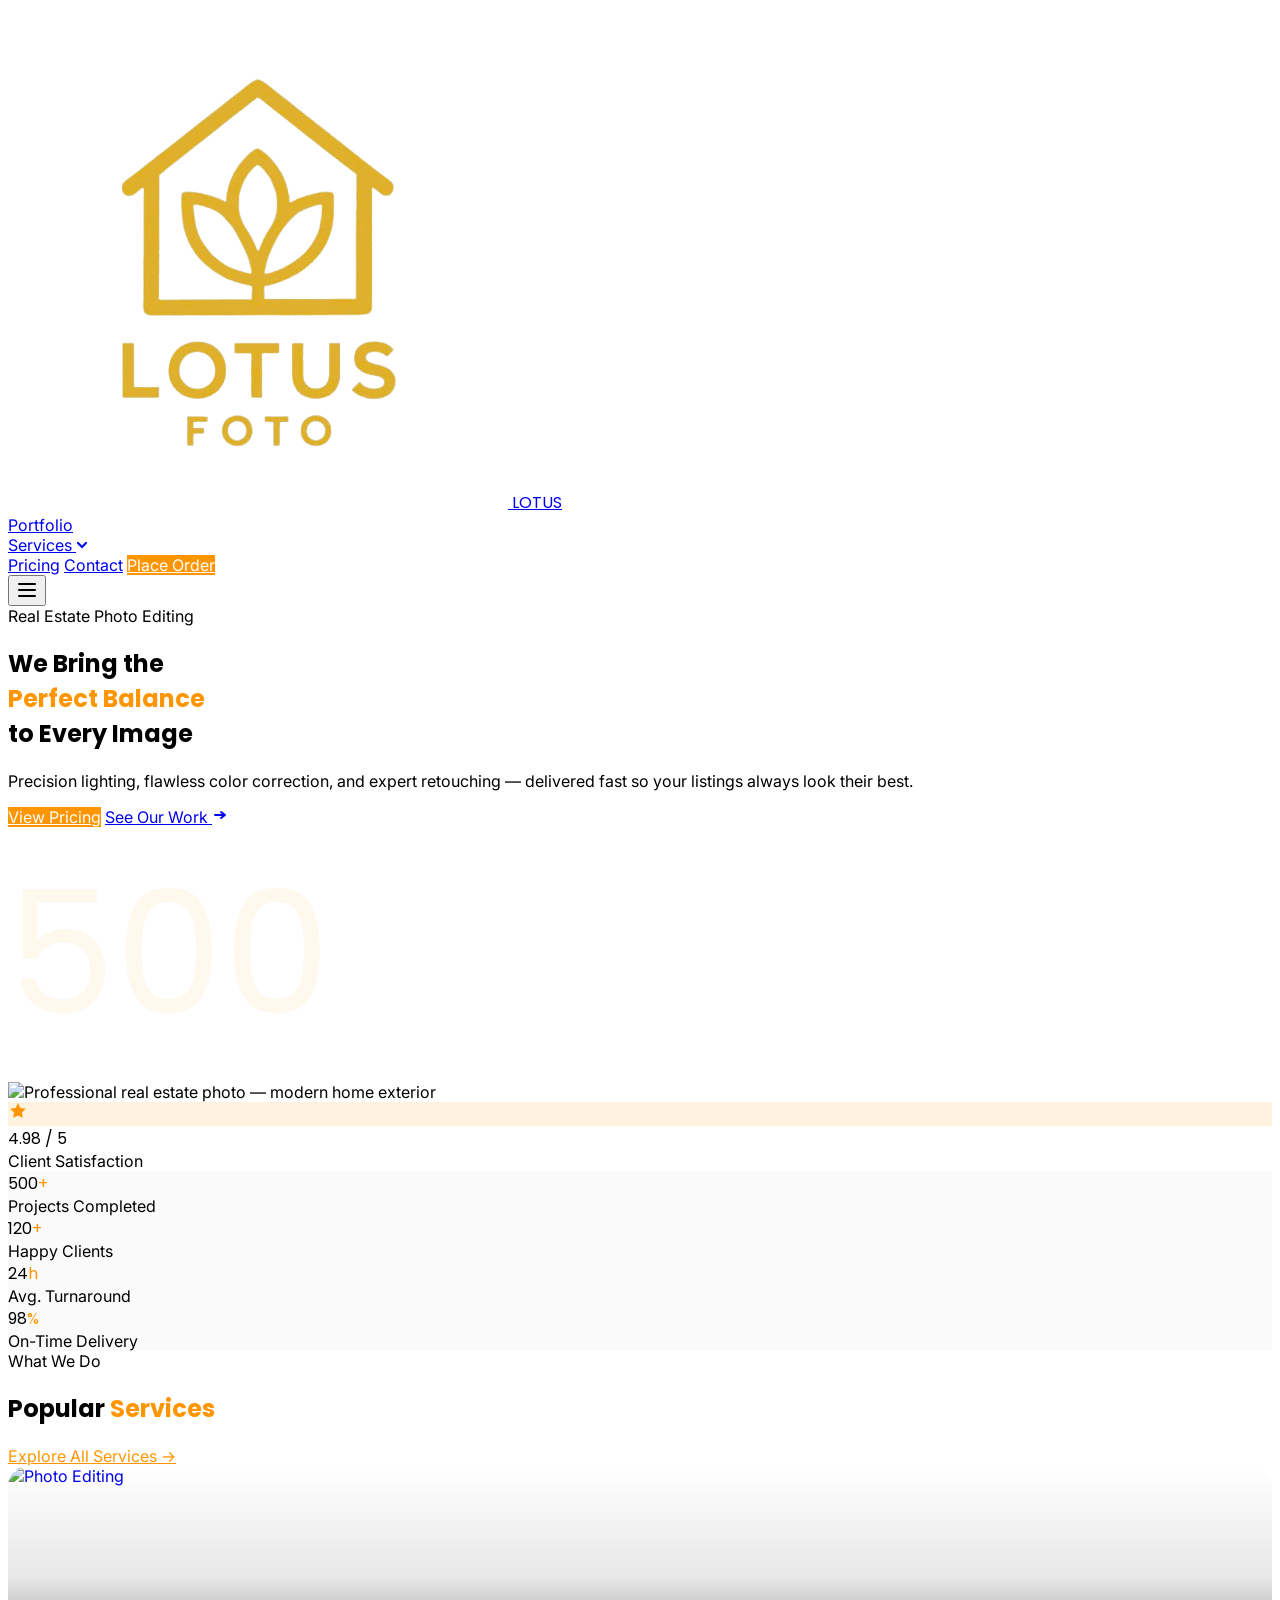
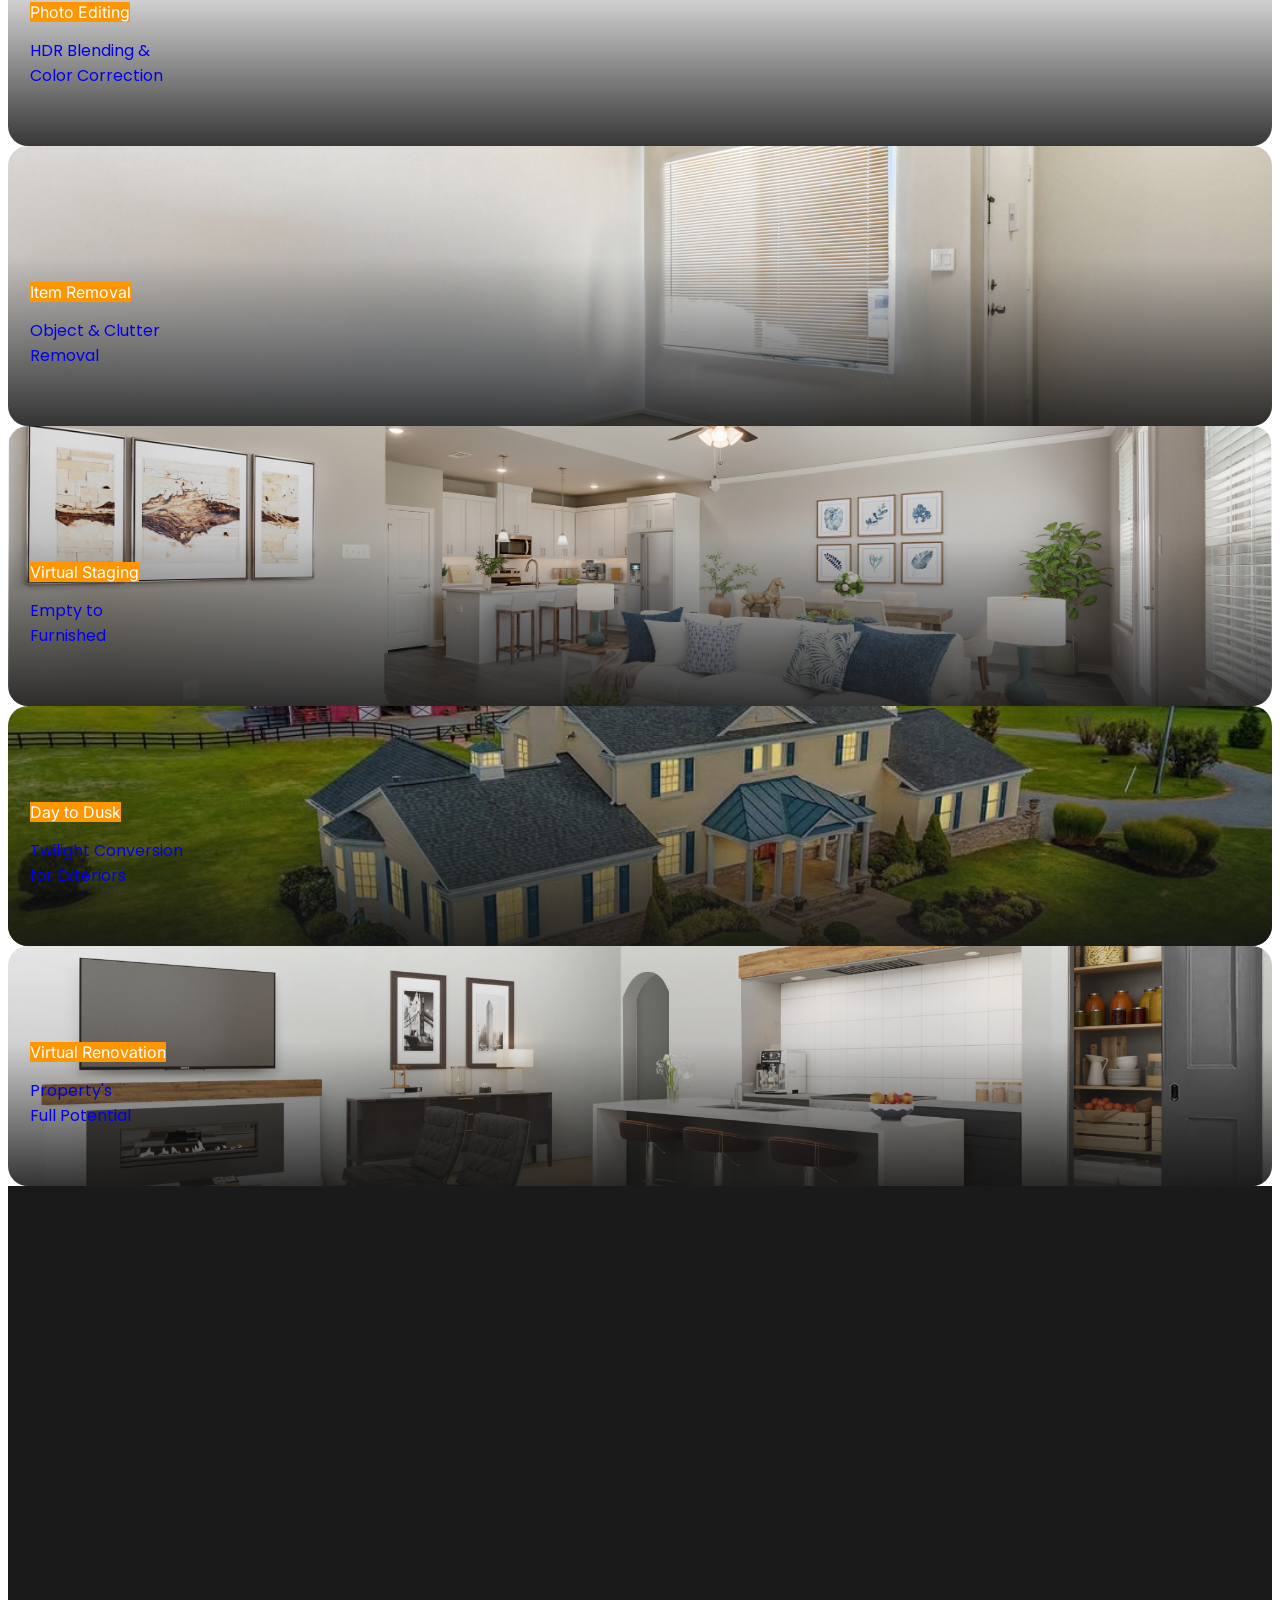
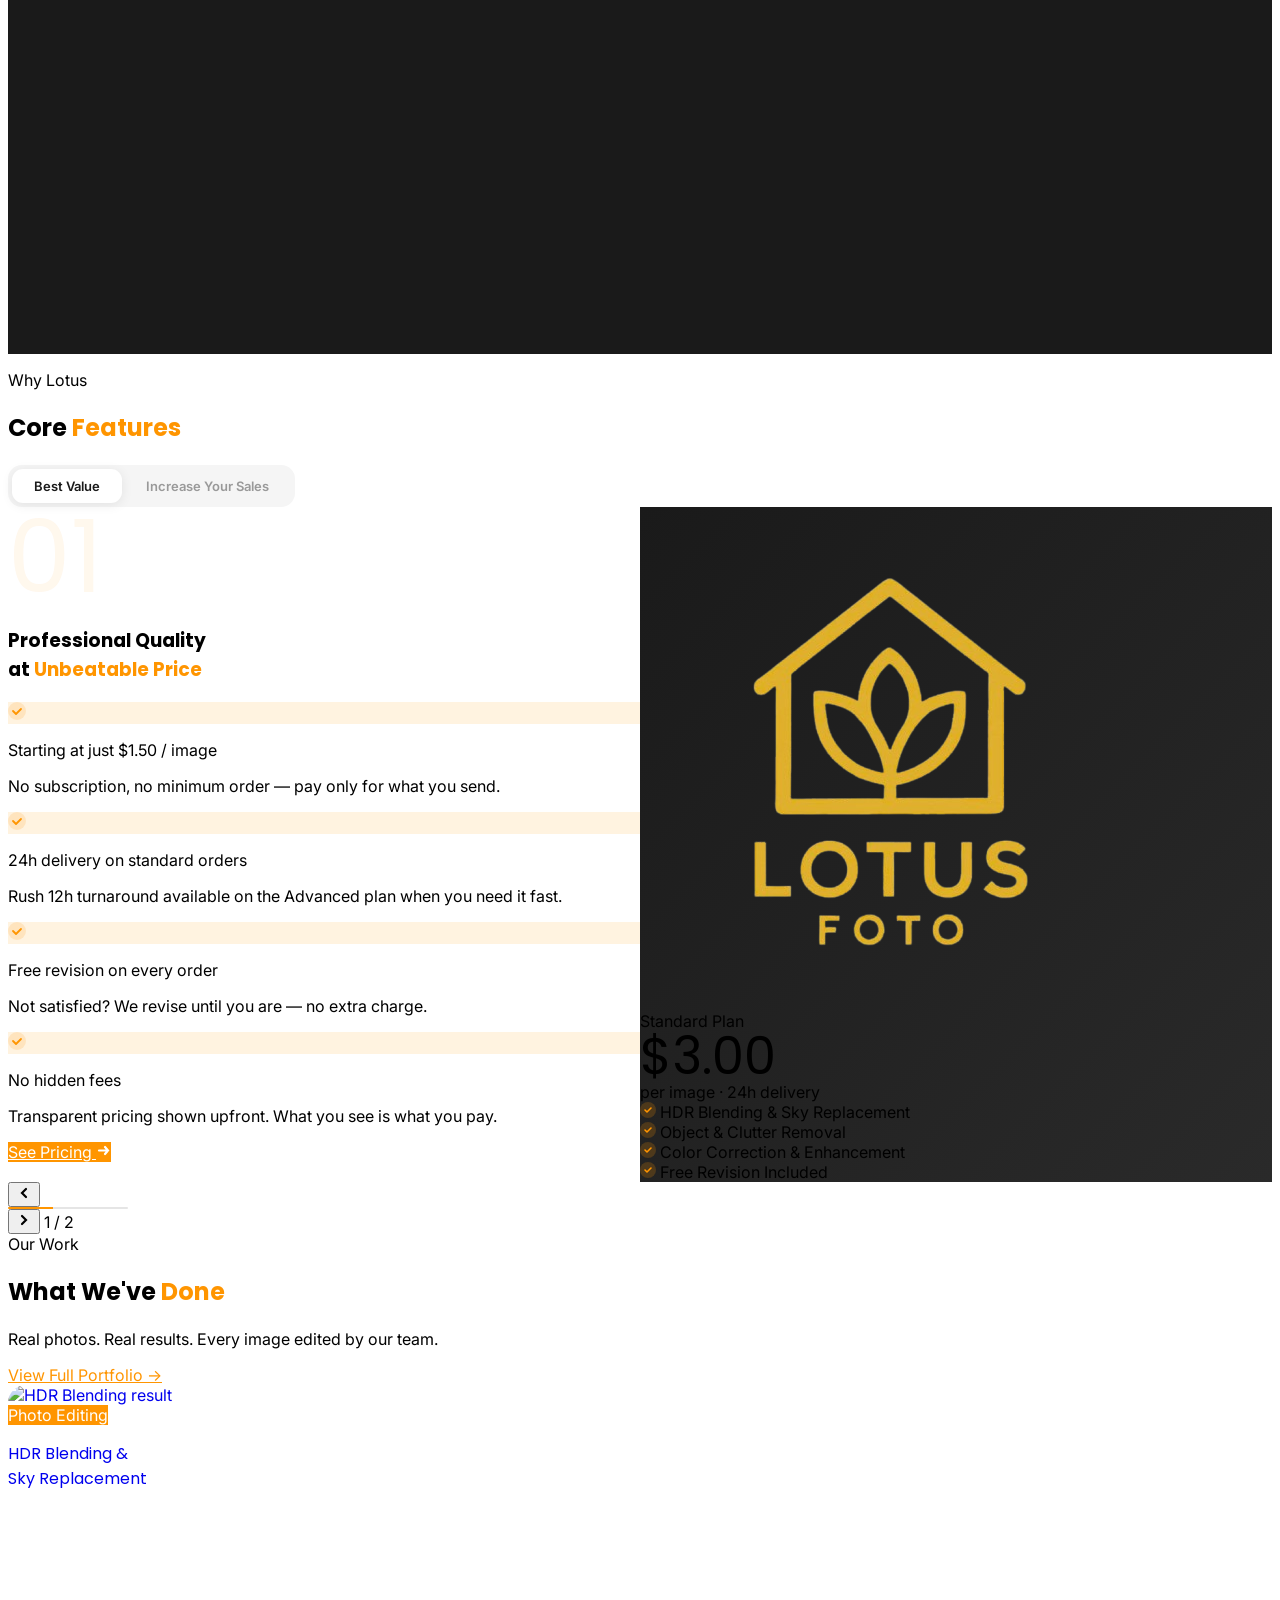
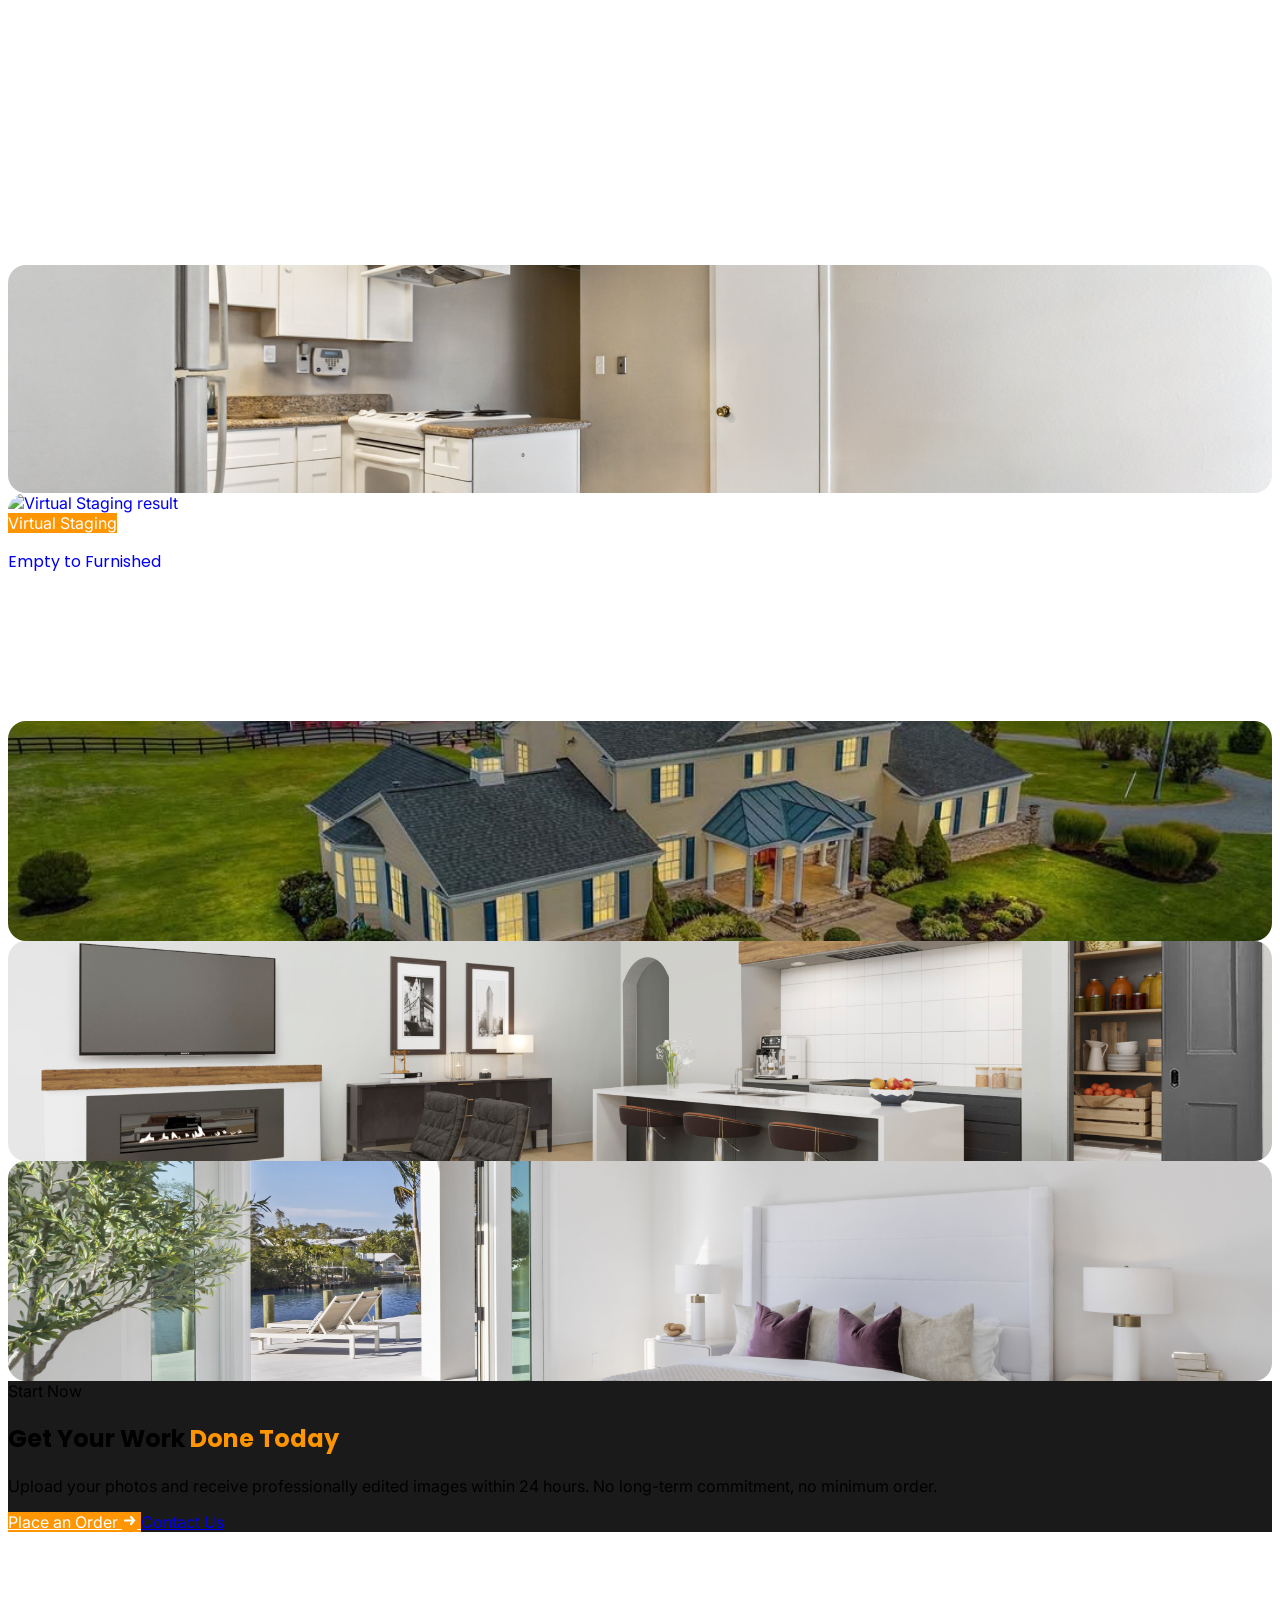
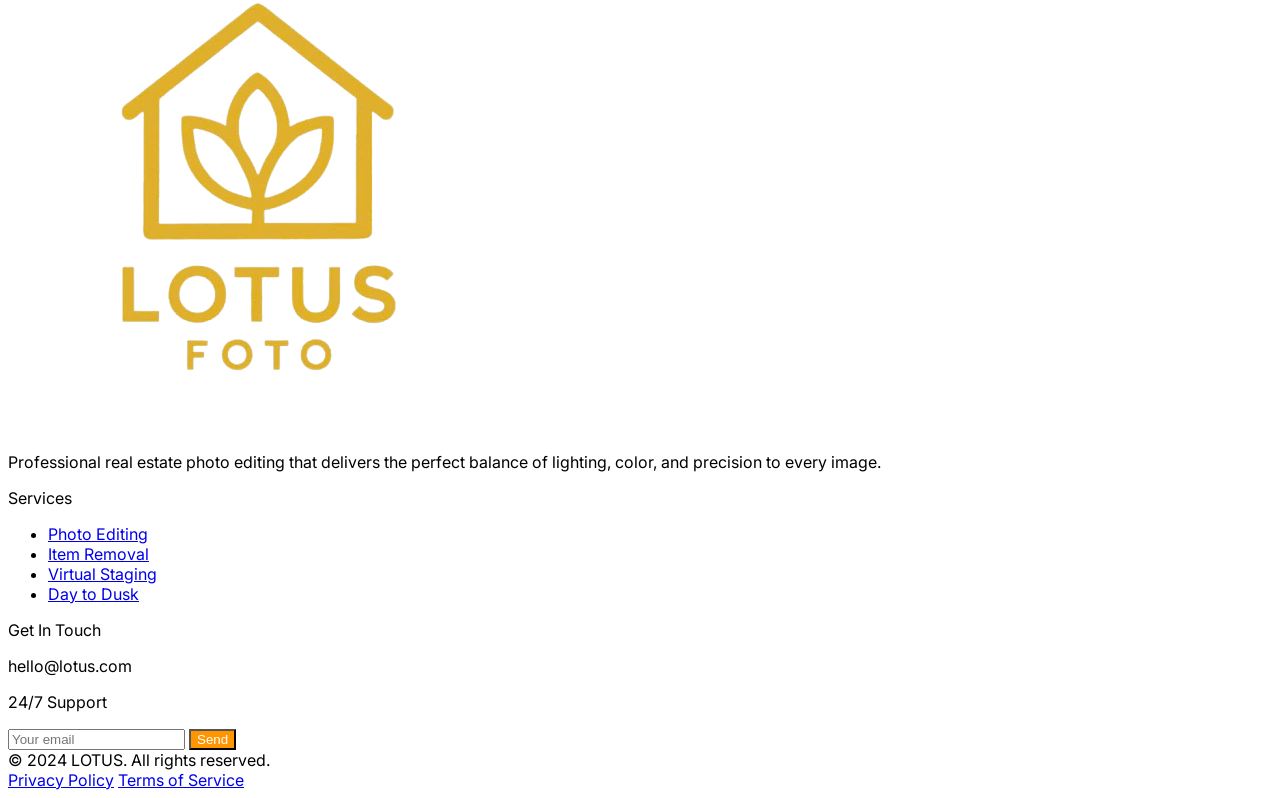
==== index.html @ d81b2a97 "first commit" ====
<!DOCTYPE html>
<html lang="en">
<head>
  <meta charset="UTF-8" />
  <meta name="viewport" content="width=device-width, initial-scale=1.0" />
  <link rel="icon" type="image/png" href="images/logo/logo.png" />
  <title>LOTUS — Real Estate Photo Editing</title>
  <!-- Tailwind CDN — config must be inline, before the CDN processes the page -->
  <script src="https://cdn.tailwindcss.com"></script>
  <script>
    tailwind.config = {
      theme: {
        extend: {
          fontFamily: {
            display: ['Poppins', 'sans-serif'],
            body:    ['Inter', 'sans-serif'],
          },
        },
      },
    };
  </script>

  <!-- Fonts -->
  <link href="https://fonts.googleapis.com/css2?family=Poppins:wght@400;600;700;800&family=Inter:wght@400;500;600&display=swap" rel="stylesheet" />

  <!-- Custom styles -->
  <link rel="stylesheet" href="css/style.css" />
</head>
<body class="bg-white text-gray-900 antialiased">

  <!-- ════════════════════════════════════
       HEADER
  ════════════════════════════════════ -->
  <header id="site-header" class="fixed inset-x-0 top-0 z-50 bg-white/95 backdrop-blur-sm border-b border-gray-100">
    <div class="max-w-7xl mx-auto px-6 h-16 flex items-center justify-between">

      <!-- Logo -->
      <a href="#" class="flex items-center gap-2.5 shrink-0">
        <img src="images/logo/logo.png" alt="LOTUS" class="h-9 w-auto" />
        <span class="font-display font-bold text-[18px] tracking-wide text-gray-900">LOTUS</span>
      </a>

      <!-- Desktop nav -->
      <nav class="hidden md:flex items-center gap-8">
        <a href="portfolio.html" class="nav-link text-sm font-medium text-gray-600 hover:text-gray-900 transition-colors">Portfolio</a>
        <div class="nav-has-dropdown">
          <a href="services.html" class="nav-link text-sm font-medium text-gray-600 hover:text-gray-900 transition-colors flex items-center gap-1">
            Services
            <svg width="12" height="12" fill="none" stroke="currentColor" stroke-width="2.2" stroke-linecap="round"><path d="M2 4l4 4 4-4"/></svg>
          </a>
          <div class="nav-dropdown-menu">
            <a class="nav-dropdown-item" href="services.html#hdr"><span class="nav-dropdown-dot"></span>Photo Editing</a>
            <a class="nav-dropdown-item" href="services.html#removal"><span class="nav-dropdown-dot"></span>Item Removal</a>
            <a class="nav-dropdown-item" href="services.html#staging"><span class="nav-dropdown-dot"></span>Virtual Staging</a>
            <a class="nav-dropdown-item" href="services.html#dusk"><span class="nav-dropdown-dot"></span>Day to Dusk</a>
            <a class="nav-dropdown-item" href="services.html#renovation"><span class="nav-dropdown-dot"></span>Virtual Renovation</a>
          </div>
        </div>
        <a href="order.html"     class="nav-link text-sm font-medium text-gray-600 hover:text-gray-900 transition-colors">Pricing</a>
        <a href="contact.html"   class="nav-link text-sm font-medium text-gray-600 hover:text-gray-900 transition-colors">Contact</a>
        <a href="order.html"     class="btn-primary text-sm font-semibold px-5 py-2.5 rounded-xl">Place Order</a>
      </nav>

      <!-- Hamburger -->
      <button
        class="md:hidden p-2 rounded-lg hover:bg-gray-100 transition-colors"
        onclick="document.getElementById('mobile-nav').classList.toggle('open')"
        aria-label="Toggle menu"
      >
        <svg width="22" height="22" fill="none" stroke="currentColor" stroke-width="2" stroke-linecap="round">
          <path d="M3 6h16M3 12h16M3 18h16"/>
        </svg>
      </button>
    </div>

    <!-- Mobile nav -->
    <div id="mobile-nav" class="md:hidden border-t border-gray-100 bg-white px-6 py-5 flex flex-col gap-4">
      <a href="portfolio.html" class="text-sm font-medium text-gray-700">Portfolio</a>
      <a href="services.html"  class="text-sm font-medium text-gray-700">Services</a>
      <a href="order.html"     class="text-sm font-medium text-gray-700">Pricing</a>
      <a href="contact.html"   class="text-sm font-medium text-gray-700">Contact</a>
      <a href="order.html"     class="btn-primary text-sm font-semibold px-4 py-3 rounded-xl text-center">Place Order</a>
    </div>
  </header>


  <!-- ════════════════════════════════════
       HERO
  ════════════════════════════════════ -->
  <section class="pt-32 pb-20 px-6 overflow-hidden">
    <div class="max-w-7xl mx-auto">
      <div class="grid lg:grid-cols-2 gap-14 items-center">

        <!-- Text -->
        <div>
          <div class="hero-1 flex items-center gap-2 mb-5">
            <span class="w-2 h-2 rounded-full shrink-0" style="background:var(--orange)"></span>
            <span class="text-xs font-bold text-gray-400 uppercase tracking-[0.18em]">Real Estate Photo Editing</span>
          </div>
          <h1 class="hero-2 font-display font-extrabold text-[2.85rem] leading-[1.07] text-gray-900 mb-6">
            We Bring the<br>
            <span style="color:var(--orange)">Perfect Balance</span><br>
            to Every Image
          </h1>
          <p class="hero-3 text-gray-500 text-[17px] leading-relaxed mb-9 max-w-md">
            Precision lighting, flawless color correction, and expert retouching — delivered fast so your listings always look their best.
          </p>
          <div class="hero-4 flex flex-wrap gap-4">
            <a href="order.html" class="btn-primary font-semibold px-7 py-3.5 rounded-xl text-sm">View Pricing</a>
            <a href="#work" class="inline-flex items-center gap-2 text-sm font-semibold text-gray-700 px-6 py-3.5 rounded-xl border border-gray-200 hover:border-gray-300 hover:bg-gray-50 transition-colors">
              See Our Work
              <svg width="16" height="16" fill="none" stroke="currentColor" stroke-width="2" stroke-linecap="round" stroke-linejoin="round"><path d="M3 8h10M9 5l4 3-4 3"/></svg>
            </a>
          </div>
        </div>

        <!-- Image + accent -->
        <div class="relative hero-5">
          <!-- Oversized accent number — the signature element -->
          <div
            class="absolute -top-10 -right-6 font-display font-extrabold leading-none select-none pointer-events-none"
            style="font-size:170px; color:var(--orange); opacity:0.07; z-index:0;"
          >500</div>

          <div class="relative z-10 rounded-2xl overflow-hidden shadow-2xl">
            <img
              src="https://images.unsplash.com/photo-1600607687939-ce8a6c25118c?w=960&q=85"
              alt="Professional real estate photo — modern home exterior"
              class="w-full h-[400px] object-cover"
            />
            <!-- Floating stat badge -->
            <div class="absolute bottom-4 left-4 bg-white rounded-2xl px-4 py-3 shadow-xl flex items-center gap-3">
              <div class="w-10 h-10 rounded-xl flex items-center justify-center shrink-0" style="background:#FFF3E0">
                <svg width="20" height="20" viewBox="0 0 20 20">
                  <path d="M10 1l2.4 4.9 5.4.8-3.9 3.8.9 5.3L10 13.5 5.2 15.8l.9-5.3L2.2 6.7l5.4-.8L10 1z" fill="#FF9500"/>
                </svg>
              </div>
              <div>
                <div class="font-display font-bold text-[17px] text-gray-900 leading-none">4.98 <span class="text-xs text-gray-400 font-normal">/ 5</span></div>
                <div class="text-xs text-gray-400 mt-0.5">Client Satisfaction</div>
              </div>
            </div>
          </div>
        </div>

      </div>
    </div>
  </section>


  <!-- ════════════════════════════════════
       STATS BAR
  ════════════════════════════════════ -->
  <section class="py-14 border-y border-gray-100" style="background:#FAFAFA">
    <div class="max-w-7xl mx-auto px-6">
      <div class="grid grid-cols-2 lg:grid-cols-4 gap-8">
        <div class="reveal text-center lg:text-left">
          <div class="font-display font-extrabold text-[2.6rem] text-gray-900 mb-0.5">500<span style="color:var(--orange)">+</span></div>
          <div class="text-sm text-gray-400">Projects Completed</div>
        </div>
        <div class="reveal text-center lg:text-left" style="transition-delay:80ms">
          <div class="font-display font-extrabold text-[2.6rem] text-gray-900 mb-0.5">120<span style="color:var(--orange)">+</span></div>
          <div class="text-sm text-gray-400">Happy Clients</div>
        </div>
        <div class="reveal text-center lg:text-left" style="transition-delay:160ms">
          <div class="font-display font-extrabold text-[2.6rem] text-gray-900 mb-0.5">24<span style="color:var(--orange)">h</span></div>
          <div class="text-sm text-gray-400">Avg. Turnaround</div>
        </div>
        <div class="reveal text-center lg:text-left" style="transition-delay:240ms">
          <div class="font-display font-extrabold text-[2.6rem] text-gray-900 mb-0.5">98<span style="color:var(--orange)">%</span></div>
          <div class="text-sm text-gray-400">On-Time Delivery</div>
        </div>
      </div>
    </div>
  </section>


  <!-- ════════════════════════════════════
       POPULAR SERVICES
  ════════════════════════════════════ -->
  <section id="services" class="py-24 px-6 bg-white">
    <div class="max-w-7xl mx-auto">

      <div class="flex flex-col md:flex-row md:items-end justify-between gap-6 mb-12">
        <div class="reveal">
          <div class="flex items-center gap-2 mb-3">
            <span class="w-2 h-2 rounded-full shrink-0" style="background:var(--orange)"></span>
            <span class="text-xs font-bold text-gray-400 uppercase tracking-[0.18em]">What We Do</span>
          </div>
          <h2 class="font-display font-extrabold text-4xl text-gray-900">Popular <span style="color:var(--orange)">Services</span></h2>
        </div>
        <a href="services.html" class="reveal text-sm font-semibold transition-colors shrink-0" style="color:var(--orange)">Explore All Services →</a>
      </div>

      <!-- 3-col top row + 2-col bottom row -->
      <div class="grid grid-cols-1 sm:grid-cols-2 lg:grid-cols-3 gap-4 mb-4">

        <!-- Photo Editing -->
        <a href="services.html#hdr" class="home-svc-card reveal" style="height:280px">
          <img src="images/Sample%20Lotus%20Foto/HDR%20Blending/2/DSC05872.jpg" alt="Photo Editing" loading="lazy" />
          <div class="home-svc-overlay"></div>
          <div class="home-svc-body">
            <span class="inline-block text-[10px] font-bold px-2.5 py-1 rounded-full mb-2" style="background:var(--orange);color:#fff">Photo Editing</span>
            <p class="font-display font-bold text-white text-lg leading-tight">HDR Blending &amp;<br>Color Correction</p>
            <span class="home-svc-arrow">Learn More <svg width="14" height="14" fill="none" stroke="currentColor" stroke-width="2.2" stroke-linecap="round"><path d="M3 7h8M8 4l3 3-3 3"/></svg></span>
          </div>
        </a>

        <!-- Item Removal -->
        <a href="services.html#removal" class="home-svc-card reveal" style="height:280px;transition-delay:60ms">
          <img src="images/Sample%20Lotus%20Foto/Item%20Removal/2.jpg" alt="Item Removal" loading="lazy" />
          <div class="home-svc-overlay"></div>
          <div class="home-svc-body">
            <span class="inline-block text-[10px] font-bold px-2.5 py-1 rounded-full mb-2" style="background:var(--orange);color:#fff">Item Removal</span>
            <p class="font-display font-bold text-white text-lg leading-tight">Object &amp; Clutter<br>Removal</p>
            <span class="home-svc-arrow">Learn More <svg width="14" height="14" fill="none" stroke="currentColor" stroke-width="2.2" stroke-linecap="round"><path d="M3 7h8M8 4l3 3-3 3"/></svg></span>
          </div>
        </a>

        <!-- Virtual Staging -->
        <a href="services.html#staging" class="home-svc-card reveal" style="height:280px;transition-delay:120ms">
          <img src="images/Sample%20Lotus%20Foto/Virtual%20Staging/2after.jpg" alt="Virtual Staging" loading="lazy" />
          <div class="home-svc-overlay"></div>
          <div class="home-svc-body">
            <span class="inline-block text-[10px] font-bold px-2.5 py-1 rounded-full mb-2" style="background:var(--orange);color:#fff">Virtual Staging</span>
            <p class="font-display font-bold text-white text-lg leading-tight">Empty to<br>Furnished</p>
            <span class="home-svc-arrow">Learn More <svg width="14" height="14" fill="none" stroke="currentColor" stroke-width="2.2" stroke-linecap="round"><path d="M3 7h8M8 4l3 3-3 3"/></svg></span>
          </div>
        </a>
      </div>

      <div class="grid grid-cols-1 sm:grid-cols-2 gap-4">

        <!-- Day to Dusk -->
        <a href="services.html#dusk" class="home-svc-card reveal" style="height:240px;transition-delay:180ms">
          <img src="images/Sample%20Lotus%20Foto/Day%20To%20Dusk/11.jpg" alt="Day to Dusk" loading="lazy" />
          <div class="home-svc-overlay"></div>
          <div class="home-svc-body">
            <span class="inline-block text-[10px] font-bold px-2.5 py-1 rounded-full mb-2" style="background:var(--orange);color:#fff">Day to Dusk</span>
            <p class="font-display font-bold text-white text-lg leading-tight">Twilight Conversion<br>for Exteriors</p>
            <span class="home-svc-arrow">Learn More <svg width="14" height="14" fill="none" stroke="currentColor" stroke-width="2.2" stroke-linecap="round"><path d="M3 7h8M8 4l3 3-3 3"/></svg></span>
          </div>
        </a>

        <!-- Virtual Renovation -->
        <a href="services.html#renovation" class="home-svc-card reveal" style="height:240px;transition-delay:240ms">
          <img src="images/Sample%20Lotus%20Foto/Virtual%20Renovation/DSC09914_1.jpg" alt="Virtual Renovation" loading="lazy" />
          <div class="home-svc-overlay"></div>
          <div class="home-svc-body">
            <span class="inline-block text-[10px] font-bold px-2.5 py-1 rounded-full mb-2" style="background:var(--orange);color:#fff">Virtual Renovation</span>
            <p class="font-display font-bold text-white text-lg leading-tight">Property's<br>Full Potential</p>
            <span class="home-svc-arrow">Learn More <svg width="14" height="14" fill="none" stroke="currentColor" stroke-width="2.2" stroke-linecap="round"><path d="M3 7h8M8 4l3 3-3 3"/></svg></span>
          </div>
        </a>

      </div>
    </div>
  </section>


  <!-- ════════════════════════════════════
       HOW IT WORKS
  ════════════════════════════════════ -->
  <section id="process" class="py-24 px-6" style="background:#1A1A1A">
    <div class="max-w-7xl mx-auto">
      <div class="text-center mb-14 reveal">
        <div class="flex items-center justify-center gap-2 mb-3">
          <span class="w-2 h-2 rounded-full" style="background:var(--orange)"></span>
          <span class="text-xs font-bold text-gray-400 uppercase tracking-[0.18em]">Process</span>
          <span class="w-2 h-2 rounded-full" style="background:var(--orange)"></span>
        </div>
        <h2 class="font-display font-extrabold text-4xl text-white mb-3">How It Works</h2>
        <p class="text-gray-400 max-w-md mx-auto">Four simple steps from raw photos to publication-ready results.</p>
      </div>

      <div class="grid sm:grid-cols-2 lg:grid-cols-4 gap-6">

        <!-- Step 1: Upload -->
        <div class="reveal">
          <div class="w-16 h-16 rounded-2xl flex items-center justify-center mb-5" style="background:rgba(255,149,0,0.12)">
            <svg width="32" height="32" fill="none" viewBox="0 0 32 32">
              <path d="M6 22v2a2 2 0 002 2h16a2 2 0 002-2v-2" stroke="#FF9500" stroke-width="2" stroke-linecap="round"/>
              <path d="M16 6v14M10 12l6-6 6 6" stroke="#FF9500" stroke-width="2" stroke-linecap="round" stroke-linejoin="round"/>
            </svg>
          </div>
          <div class="flex items-center gap-3 mb-3">
            <span class="w-7 h-7 rounded-full flex items-center justify-center text-xs font-bold font-display shrink-0" style="background:var(--orange);color:#fff">1</span>
            <h3 class="font-display font-semibold text-white text-lg">Send Your Photos</h3>
          </div>
          <p class="text-gray-400 text-sm leading-relaxed pl-10">Upload via Google Drive, WeTransfer, Dropbox, or FTP — any way works.</p>
        </div>

        <!-- Step 2: Edit -->
        <div class="reveal" style="transition-delay:80ms">
          <div class="w-16 h-16 rounded-2xl flex items-center justify-center mb-5" style="background:rgba(255,149,0,0.12)">
            <svg width="32" height="32" fill="none" viewBox="0 0 32 32">
              <rect x="4" y="4" width="24" height="24" rx="4" stroke="#FF9500" stroke-width="2"/>
              <path d="M10 16h12M10 11h7M10 21h5" stroke="#FF9500" stroke-width="2" stroke-linecap="round"/>
              <path d="M22 18l2 2-4 4h-2v-2l4-4z" stroke="#FF9500" stroke-width="1.7" stroke-linecap="round" stroke-linejoin="round"/>
            </svg>
          </div>
          <div class="flex items-center gap-3 mb-3">
            <span class="w-7 h-7 rounded-full flex items-center justify-center text-xs font-bold font-display shrink-0" style="background:var(--orange);color:#fff">2</span>
            <h3 class="font-display font-semibold text-white text-lg">We Edit</h3>
          </div>
          <p class="text-gray-400 text-sm leading-relaxed pl-10">Our editors process each image with precision — HDR, color, sky, and more.</p>
        </div>

        <!-- Step 3: Review -->
        <div class="reveal" style="transition-delay:160ms">
          <div class="w-16 h-16 rounded-2xl flex items-center justify-center mb-5" style="background:rgba(255,149,0,0.12)">
            <svg width="32" height="32" fill="none" viewBox="0 0 32 32">
              <circle cx="16" cy="16" r="11" stroke="#FF9500" stroke-width="2"/>
              <path d="M10 16l4 4 8-8" stroke="#FF9500" stroke-width="2.2" stroke-linecap="round" stroke-linejoin="round"/>
            </svg>
          </div>
          <div class="flex items-center gap-3 mb-3">
            <span class="w-7 h-7 rounded-full flex items-center justify-center text-xs font-bold font-display shrink-0" style="background:var(--orange);color:#fff">3</span>
            <h3 class="font-display font-semibold text-white text-lg">Review &amp; Revise</h3>
          </div>
          <p class="text-gray-400 text-sm leading-relaxed pl-10">Check the results and request revisions — free until you're satisfied.</p>
        </div>

        <!-- Step 4: Download -->
        <div class="reveal" style="transition-delay:240ms">
          <div class="w-16 h-16 rounded-2xl flex items-center justify-center mb-5" style="background:rgba(255,149,0,0.12)">
            <svg width="32" height="32" fill="none" viewBox="0 0 32 32">
              <path d="M6 22v2a2 2 0 002 2h16a2 2 0 002-2v-2" stroke="#FF9500" stroke-width="2" stroke-linecap="round"/>
              <path d="M16 6v14M10 14l6 6 6-6" stroke="#FF9500" stroke-width="2" stroke-linecap="round" stroke-linejoin="round"/>
            </svg>
          </div>
          <div class="flex items-center gap-3 mb-3">
            <span class="w-7 h-7 rounded-full flex items-center justify-center text-xs font-bold font-display shrink-0" style="background:var(--orange);color:#fff">4</span>
            <h3 class="font-display font-semibold text-white text-lg">Download Results</h3>
          </div>
          <p class="text-gray-400 text-sm leading-relaxed pl-10">Receive high-res files ready for MLS, listings, and marketing — within 24h.</p>
        </div>

      </div>
    </div>
  </section>


  <!-- ════════════════════════════════════
       CORE FEATURES (custom slider)
  ════════════════════════════════════ -->
  <section id="features" class="py-24 px-6 bg-white overflow-hidden">
    <div class="max-w-7xl mx-auto">

      <!-- Header + pill nav -->
      <div class="flex flex-col md:flex-row md:items-end justify-between gap-6 mb-14 reveal">
        <div>
          <div class="flex items-center gap-2 mb-3">
            <span class="w-2 h-2 rounded-full shrink-0" style="background:var(--orange)"></span>
            <span class="text-xs font-bold text-gray-400 uppercase tracking-[0.18em]">Why Lotus</span>
          </div>
          <h2 class="font-display font-extrabold text-4xl text-gray-900">Core <span style="color:var(--orange)">Features</span></h2>
        </div>
        <div class="flex items-center gap-4">
          <div class="cf-pill-bar">
            <button class="cf-pill active" onclick="cfGo(0,this)">Best Value</button>
            <button class="cf-pill" onclick="cfGo(1,this)">Increase Your Sales</button>
          </div>
        </div>
      </div>

      <!-- Slides -->

      <!-- Slide 0 — Best Value -->
      <div class="cf-slide active grid-cols-1 md:grid-cols-2 gap-10 md:gap-12 items-center" id="cf-0">
        <div>
          <!-- Faded big accent -->
          <div class="font-display font-extrabold select-none pointer-events-none mb-2" style="font-size:100px;line-height:1;color:var(--orange);opacity:0.07;">01</div>
          <h3 class="font-display font-extrabold text-3xl md:text-[2.4rem] text-gray-900 leading-[1.1] mb-6 -mt-6">
            Professional Quality<br>at <span style="color:var(--orange)">Unbeatable Price</span>
          </h3>
          <div class="space-y-4 mb-8">
            <div class="flex items-start gap-4">
              <div class="w-10 h-10 rounded-xl flex items-center justify-center shrink-0 mt-0.5" style="background:#FFF3E0">
                <svg width="18" height="18" fill="none" viewBox="0 0 18 18"><circle cx="9" cy="9" r="9" fill="#FF9500" fill-opacity=".15"/><path d="M5 9l3 3 5-5" stroke="#FF9500" stroke-width="1.8" stroke-linecap="round" stroke-linejoin="round"/></svg>
              </div>
              <div>
                <p class="font-semibold text-gray-900 text-sm">Starting at just $1.50 / image</p>
                <p class="text-gray-400 text-sm mt-0.5">No subscription, no minimum order — pay only for what you send.</p>
              </div>
            </div>
            <div class="flex items-start gap-4">
              <div class="w-10 h-10 rounded-xl flex items-center justify-center shrink-0 mt-0.5" style="background:#FFF3E0">
                <svg width="18" height="18" fill="none" viewBox="0 0 18 18"><circle cx="9" cy="9" r="9" fill="#FF9500" fill-opacity=".15"/><path d="M5 9l3 3 5-5" stroke="#FF9500" stroke-width="1.8" stroke-linecap="round" stroke-linejoin="round"/></svg>
              </div>
              <div>
                <p class="font-semibold text-gray-900 text-sm">24h delivery on standard orders</p>
                <p class="text-gray-400 text-sm mt-0.5">Rush 12h turnaround available on the Advanced plan when you need it fast.</p>
              </div>
            </div>
            <div class="flex items-start gap-4">
              <div class="w-10 h-10 rounded-xl flex items-center justify-center shrink-0 mt-0.5" style="background:#FFF3E0">
                <svg width="18" height="18" fill="none" viewBox="0 0 18 18"><circle cx="9" cy="9" r="9" fill="#FF9500" fill-opacity=".15"/><path d="M5 9l3 3 5-5" stroke="#FF9500" stroke-width="1.8" stroke-linecap="round" stroke-linejoin="round"/></svg>
              </div>
              <div>
                <p class="font-semibold text-gray-900 text-sm">Free revision on every order</p>
                <p class="text-gray-400 text-sm mt-0.5">Not satisfied? We revise until you are — no extra charge.</p>
              </div>
            </div>
            <div class="flex items-start gap-4">
              <div class="w-10 h-10 rounded-xl flex items-center justify-center shrink-0 mt-0.5" style="background:#FFF3E0">
                <svg width="18" height="18" fill="none" viewBox="0 0 18 18"><circle cx="9" cy="9" r="9" fill="#FF9500" fill-opacity=".15"/><path d="M5 9l3 3 5-5" stroke="#FF9500" stroke-width="1.8" stroke-linecap="round" stroke-linejoin="round"/></svg>
              </div>
              <div>
                <p class="font-semibold text-gray-900 text-sm">No hidden fees</p>
                <p class="text-gray-400 text-sm mt-0.5">Transparent pricing shown upfront. What you see is what you pay.</p>
              </div>
            </div>
          </div>
          <a href="order.html" class="btn-primary font-semibold px-7 py-3.5 rounded-xl text-sm inline-flex items-center gap-2">
            See Pricing
            <svg width="15" height="15" fill="none" stroke="currentColor" stroke-width="2.2" stroke-linecap="round"><path d="M3 7.5h9M9 4l3 3.5-3 3.5"/></svg>
          </a>
        </div>

        <!-- Right visual — price card -->
        <div class="hidden md:flex justify-center items-center">
          <div class="relative w-full max-w-sm">
            <!-- Glow -->
            <div class="absolute inset-0 rounded-3xl blur-2xl opacity-20" style="background:var(--orange);transform:scale(0.9)"></div>
            <div class="relative rounded-3xl p-8 text-white" style="background:linear-gradient(135deg,#1A1A1A 0%,#2A2A2A 100%)">
              <div class="flex items-center gap-2 mb-6">
                <img src="images/logo/logo.png" alt="LOTUS" class="h-6 w-auto brightness-0 invert opacity-60" />
              </div>
              <div class="mb-1 text-gray-400 text-xs font-bold uppercase tracking-widest">Standard Plan</div>
              <div class="font-display font-extrabold text-white mb-1" style="font-size:3.2rem;line-height:1">$3<span class="text-2xl text-gray-400 font-bold">.00</span></div>
              <div class="text-gray-400 text-sm mb-6">per image · 24h delivery</div>
              <div class="space-y-3 border-t border-white/10 pt-6">
                <div class="flex items-center gap-3 text-sm text-gray-300">
                  <svg width="16" height="16" fill="none"><circle cx="8" cy="8" r="8" fill="#FF9500" fill-opacity=".2"/><path d="M5 8l2 2 4-4" stroke="#FF9500" stroke-width="1.6" stroke-linecap="round" stroke-linejoin="round"/></svg>
                  HDR Blending &amp; Sky Replacement
                </div>
                <div class="flex items-center gap-3 text-sm text-gray-300">
                  <svg width="16" height="16" fill="none"><circle cx="8" cy="8" r="8" fill="#FF9500" fill-opacity=".2"/><path d="M5 8l2 2 4-4" stroke="#FF9500" stroke-width="1.6" stroke-linecap="round" stroke-linejoin="round"/></svg>
                  Object &amp; Clutter Removal
                </div>
                <div class="flex items-center gap-3 text-sm text-gray-300">
                  <svg width="16" height="16" fill="none"><circle cx="8" cy="8" r="8" fill="#FF9500" fill-opacity=".2"/><path d="M5 8l2 2 4-4" stroke="#FF9500" stroke-width="1.6" stroke-linecap="round" stroke-linejoin="round"/></svg>
                  Color Correction &amp; Enhancement
                </div>
                <div class="flex items-center gap-3 text-sm text-gray-300">
                  <svg width="16" height="16" fill="none"><circle cx="8" cy="8" r="8" fill="#FF9500" fill-opacity=".2"/><path d="M5 8l2 2 4-4" stroke="#FF9500" stroke-width="1.6" stroke-linecap="round" stroke-linejoin="round"/></svg>
                  Free Revision Included
                </div>
              </div>
            </div>
          </div>
        </div>
      </div><!-- /slide 0 -->

      <!-- Slide 1 — Increase Your Sales -->
      <div class="cf-slide grid-cols-1 md:grid-cols-2 gap-10 md:gap-12 items-center" id="cf-1">
        <div>
          <div class="font-display font-extrabold select-none pointer-events-none mb-2" style="font-size:100px;line-height:1;color:var(--orange);opacity:0.07;">02</div>
          <h3 class="font-display font-extrabold text-3xl md:text-[2.4rem] text-gray-900 leading-[1.1] mb-6 -mt-6">
            Turn Better Photos<br>into <span style="color:var(--orange)">Faster Closings</span>
          </h3>
          <div class="space-y-4 mb-8">
            <div class="flex items-start gap-4">
              <div class="w-10 h-10 rounded-xl flex items-center justify-center shrink-0 mt-0.5" style="background:#FFF3E0">
                <svg width="18" height="18" fill="none" viewBox="0 0 18 18"><path d="M2 13L7 8l4 3 5-8" stroke="#FF9500" stroke-width="1.8" stroke-linecap="round" stroke-linejoin="round"/></svg>
              </div>
              <div>
                <p class="font-semibold text-gray-900 text-sm">47% more listing views</p>
                <p class="text-gray-400 text-sm mt-0.5">Properties with professional photos receive significantly more online attention.</p>
              </div>
            </div>
            <div class="flex items-start gap-4">
              <div class="w-10 h-10 rounded-xl flex items-center justify-center shrink-0 mt-0.5" style="background:#FFF3E0">
                <svg width="18" height="18" fill="none" viewBox="0 0 18 18"><circle cx="9" cy="9" r="7" stroke="#FF9500" stroke-width="1.8"/><path d="M9 6v3l2 2" stroke="#FF9500" stroke-width="1.8" stroke-linecap="round"/></svg>
              </div>
              <div>
                <p class="font-semibold text-gray-900 text-sm">Sell 32% faster on average</p>
                <p class="text-gray-400 text-sm mt-0.5">Listings edited by professionals spend less time on the market.</p>
              </div>
            </div>
            <div class="flex items-start gap-4">
              <div class="w-10 h-10 rounded-xl flex items-center justify-center shrink-0 mt-0.5" style="background:#FFF3E0">
                <svg width="18" height="18" fill="none" viewBox="0 0 18 18"><path d="M9 2v14M5 6l4-4 4 4" stroke="#FF9500" stroke-width="1.8" stroke-linecap="round" stroke-linejoin="round"/></svg>
              </div>
              <div>
                <p class="font-semibold text-gray-900 text-sm">Up to 11% higher sale price</p>
                <p class="text-gray-400 text-sm mt-0.5">Better visual presentation commands higher offers from buyers.</p>
              </div>
            </div>
            <div class="flex items-start gap-4">
              <div class="w-10 h-10 rounded-xl flex items-center justify-center shrink-0 mt-0.5" style="background:#FFF3E0">
                <svg width="18" height="18" fill="none" viewBox="0 0 18 18"><circle cx="9" cy="7" r="3" stroke="#FF9500" stroke-width="1.8"/><path d="M3 17c0-3.3 2.7-6 6-6s6 2.7 6 6" stroke="#FF9500" stroke-width="1.8" stroke-linecap="round"/></svg>
              </div>
              <div>
                <p class="font-semibold text-gray-900 text-sm">Trusted by 120+ agents</p>
                <p class="text-gray-400 text-sm mt-0.5">Real estate professionals across the US rely on Lotus every day.</p>
              </div>
            </div>
          </div>
          <a href="portfolio.html" class="btn-primary font-semibold px-7 py-3.5 rounded-xl text-sm inline-flex items-center gap-2">
            View Our Work
            <svg width="15" height="15" fill="none" stroke="currentColor" stroke-width="2.2" stroke-linecap="round"><path d="M3 7.5h9M9 4l3 3.5-3 3.5"/></svg>
          </a>
        </div>

        <!-- Right visual — stats graphic -->
        <div class="hidden md:block">
          <div class="relative rounded-3xl overflow-hidden" style="height:420px">
            <img src="images/Sample%20Lotus%20Foto/Day%20To%20Dusk/11.jpg" alt="Result example" class="absolute inset-0 w-full h-full object-cover" />
            <div class="absolute inset-0" style="background:linear-gradient(to top,rgba(20,20,20,0.7) 0%,rgba(20,20,20,0.1) 55%,transparent 100%)"></div>
            <!-- Floating stat cards -->
            <div class="absolute bottom-6 left-6 right-6 flex flex-col gap-3">
              <div class="bg-white/95 backdrop-blur-sm rounded-xl px-4 py-3 flex items-center gap-3">
                <div class="w-9 h-9 rounded-lg flex items-center justify-center shrink-0" style="background:#FFF3E0">
                  <svg width="16" height="16" fill="none" viewBox="0 0 16 16"><path d="M2 10L6 6l3 3 5-7" stroke="#FF9500" stroke-width="1.6" stroke-linecap="round" stroke-linejoin="round"/></svg>
                </div>
                <div>
                  <div class="font-display font-bold text-gray-900 text-sm">+47% Views</div>
                  <div class="text-xs text-gray-400">vs non-edited listings</div>
                </div>
              </div>
              <div class="bg-white/95 backdrop-blur-sm rounded-xl px-4 py-3 flex items-center gap-3">
                <div class="w-9 h-9 rounded-lg flex items-center justify-center shrink-0" style="background:#FFF3E0">
                  <svg width="16" height="16" fill="none" viewBox="0 0 16 16"><circle cx="8" cy="8" r="6" stroke="#FF9500" stroke-width="1.6"/><path d="M8 5v3l2 2" stroke="#FF9500" stroke-width="1.6" stroke-linecap="round"/></svg>
                </div>
                <div>
                  <div class="font-display font-bold text-gray-900 text-sm">32% Faster Sale</div>
                  <div class="text-xs text-gray-400">average across 500+ listings</div>
                </div>
              </div>
            </div>
          </div>
        </div>
      </div><!-- /slide 1 -->

      <!-- Slider controls -->
      <div class="flex items-center gap-5 mt-10">
        <button onclick="cfPrev()" class="w-10 h-10 rounded-full border-2 border-gray-200 flex items-center justify-center hover:border-orange-400 transition-colors group">
          <svg width="16" height="16" fill="none" stroke="currentColor" stroke-width="2.2" stroke-linecap="round" class="group-hover:stroke-orange-500 transition-colors"><path d="M10 4L6 8l4 4"/></svg>
        </button>
        <div class="cf-progress-track flex-1 max-w-[140px]">
          <div class="cf-progress-bar" id="cf-prog"></div>
        </div>
        <button onclick="cfNext()" class="w-10 h-10 rounded-full border-2 border-gray-200 flex items-center justify-center hover:border-orange-400 transition-colors group">
          <svg width="16" height="16" fill="none" stroke="currentColor" stroke-width="2.2" stroke-linecap="round" class="group-hover:stroke-orange-500 transition-colors"><path d="M6 4l4 4-4 4"/></svg>
        </button>
        <span class="text-xs text-gray-400 font-semibold tabular-nums" id="cf-counter">1 / 2</span>
      </div>

    </div>
  </section>


  <!-- ════════════════════════════════════
       WHAT WE DONE (portfolio preview)
  ════════════════════════════════════ -->
  <section id="work" class="py-24 px-6 bg-white">
    <div class="max-w-7xl mx-auto">

      <div class="flex flex-col md:flex-row md:items-end justify-between gap-6 mb-12">
        <div class="reveal">
          <div class="flex items-center gap-2 mb-3">
            <span class="w-2 h-2 rounded-full shrink-0" style="background:var(--orange)"></span>
            <span class="text-xs font-bold text-gray-400 uppercase tracking-[0.18em]">Our Work</span>
          </div>
          <h2 class="font-display font-extrabold text-4xl text-gray-900">What We've <span style="color:var(--orange)">Done</span></h2>
          <p class="text-gray-400 mt-2 text-sm">Real photos. Real results. Every image edited by our team.</p>
        </div>
        <a href="portfolio.html" class="reveal shrink-0 text-sm font-semibold transition-colors" style="color:var(--orange)">View Full Portfolio →</a>
      </div>

      <!-- Editorial grid: wide left + right stack -->
      <div class="grid grid-cols-1 lg:grid-cols-[1.4fr_1fr] gap-4">

        <!-- Left: tall hero card -->
        <a href="portfolio.html" class="work-card reveal" style="height:480px">
          <img src="images/Sample%20Lotus%20Foto/HDR%20Blending/2/DSC05858.jpg" alt="HDR Blending result" loading="lazy" />
          <div class="work-overlay"></div>
          <div class="absolute bottom-0 left-0 right-0 p-6">
            <span class="inline-block text-[10px] font-bold px-2.5 py-1 rounded-full mb-2" style="background:var(--orange);color:#fff">Photo Editing</span>
            <p class="text-white font-display font-bold text-xl leading-tight">HDR Blending &amp;<br>Sky Replacement</p>
          </div>
        </a>

        <!-- Right: 2 stacked cards -->
        <div class="flex flex-col gap-4">
          <a href="portfolio.html" class="work-card reveal" style="height:228px;transition-delay:80ms">
            <img src="images/Sample%20Lotus%20Foto/Item%20Removal/4.jpg" alt="Item Removal result" loading="lazy" />
            <div class="work-overlay"></div>
            <div class="absolute bottom-0 left-0 right-0 p-5">
              <span class="inline-block text-[10px] font-bold px-2.5 py-1 rounded-full mb-1.5" style="background:var(--orange);color:#fff">Item Removal</span>
              <p class="text-white font-display font-bold text-lg leading-tight">Object &amp; Clutter Removal</p>
            </div>
          </a>
          <a href="portfolio.html" class="work-card reveal" style="height:228px;transition-delay:140ms">
            <img src="images/Sample%20Lotus%20Foto/Virtual%20Staging/1after.jpg" alt="Virtual Staging result" loading="lazy" />
            <div class="work-overlay"></div>
            <div class="absolute bottom-0 left-0 right-0 p-5">
              <span class="inline-block text-[10px] font-bold px-2.5 py-1 rounded-full mb-1.5" style="background:var(--orange);color:#fff">Virtual Staging</span>
              <p class="text-white font-display font-bold text-lg leading-tight">Empty to Furnished</p>
            </div>
          </a>
        </div>

      </div>

      <!-- Second row: 3 cards -->
      <div class="grid grid-cols-1 sm:grid-cols-3 gap-4 mt-4">
        <a href="portfolio.html" class="work-card reveal" style="height:220px;transition-delay:60ms">
          <img src="images/Sample%20Lotus%20Foto/Day%20To%20Dusk/11.jpg" alt="Day to Dusk result" loading="lazy" />
          <div class="work-overlay"></div>
          <div class="absolute bottom-0 left-0 right-0 p-5">
            <span class="inline-block text-[10px] font-bold px-2.5 py-1 rounded-full mb-1.5" style="background:var(--orange);color:#fff">Day to Dusk</span>
            <p class="text-white font-display font-bold text-base leading-tight">Twilight Conversion</p>
          </div>
        </a>
        <a href="portfolio.html" class="work-card reveal" style="height:220px;transition-delay:130ms">
          <img src="images/Sample%20Lotus%20Foto/Virtual%20Renovation/DSC09914_1.jpg" alt="Virtual Renovation result" loading="lazy" />
          <div class="work-overlay"></div>
          <div class="absolute bottom-0 left-0 right-0 p-5">
            <span class="inline-block text-[10px] font-bold px-2.5 py-1 rounded-full mb-1.5" style="background:var(--orange);color:#fff">Virtual Renovation</span>
            <p class="text-white font-display font-bold text-base leading-tight">Full Renovation Preview</p>
          </div>
        </a>
        <a href="portfolio.html" class="work-card reveal" style="height:220px;transition-delay:200ms">
          <img src="images/Sample%20Lotus%20Foto/HDR%20Blending/1/ET6A5819.jpg" alt="Exterior editing result" loading="lazy" />
          <div class="work-overlay"></div>
          <div class="absolute bottom-0 left-0 right-0 p-5">
            <span class="inline-block text-[10px] font-bold px-2.5 py-1 rounded-full mb-1.5" style="background:var(--orange);color:#fff">Exterior Edit</span>
            <p class="text-white font-display font-bold text-base leading-tight">Exterior Enhancement</p>
          </div>
        </a>
      </div>

    </div>
  </section>


  <!-- ════════════════════════════════════
       GET YOUR WORK DONE
  ════════════════════════════════════ -->
  <section id="contact" class="py-24 px-6" style="background:#1A1A1A">
    <div class="max-w-3xl mx-auto text-center reveal">
      <div class="flex items-center justify-center gap-2 mb-4">
        <span class="w-2 h-2 rounded-full" style="background:var(--orange)"></span>
        <span class="text-xs font-bold text-gray-400 uppercase tracking-[0.18em]">Start Now</span>
        <span class="w-2 h-2 rounded-full" style="background:var(--orange)"></span>
      </div>
      <h2 class="font-display font-extrabold text-4xl md:text-5xl text-white leading-tight mb-5">
        Get Your Work <span style="color:var(--orange)">Done Today</span>
      </h2>
      <p class="text-gray-400 text-lg leading-relaxed mb-10 max-w-xl mx-auto">
        Upload your photos and receive professionally edited images within 24 hours. No long-term commitment, no minimum order.
      </p>
      <div class="flex flex-wrap gap-4 justify-center">
        <a href="order.html" class="btn-primary font-semibold px-9 py-4 rounded-xl text-sm inline-flex items-center gap-2">
          Place an Order
          <svg width="15" height="15" fill="none" stroke="currentColor" stroke-width="2.2" stroke-linecap="round"><path d="M3 7.5h9M9 4l3 3.5-3 3.5"/></svg>
        </a>
        <a href="contact.html" class="font-semibold px-9 py-4 rounded-xl text-sm border-2 border-gray-600 text-gray-300 hover:border-gray-400 hover:text-white transition-colors">
          Contact Us
        </a>
      </div>
    </div>
  </section>


  <!-- ════════════════════════════════════
       FOOTER
  ════════════════════════════════════ -->
  <footer class="bg-gray-900 text-gray-400 py-16 px-6">
    <div class="max-w-7xl mx-auto">
      <div class="grid md:grid-cols-4 gap-10 mb-12">

        <!-- Brand -->
        <div class="md:col-span-2">
          <div class="flex items-center gap-2.5 mb-4">
            <img src="images/logo/logo.png" alt="LOTUS" class="h-8 w-auto brightness-0 invert" />
          </div>
          <p class="text-sm leading-relaxed max-w-xs">Professional real estate photo editing that delivers the perfect balance of lighting, color, and precision to every image.</p>
        </div>

        <!-- Links -->
        <div>
          <p class="text-white font-semibold text-sm mb-4">Services</p>
          <ul class="space-y-2.5 text-sm">
            <li><a href="services.html#hdr" class="hover:text-white transition-colors">Photo Editing</a></li>
            <li><a href="services.html#removal" class="hover:text-white transition-colors">Item Removal</a></li>
            <li><a href="services.html#staging" class="hover:text-white transition-colors">Virtual Staging</a></li>
            <li><a href="services.html#dusk" class="hover:text-white transition-colors">Day to Dusk</a></li>
          </ul>
        </div>

        <!-- Contact + form -->
        <div>
          <p class="text-white font-semibold text-sm mb-4">Get In Touch</p>
          <p class="text-sm mb-1">hello@lotus.com</p>
          <p class="text-sm mb-5">24/7 Support</p>
          <form id="footer-form" onsubmit="handleFooterForm(event)" class="flex gap-2">
            <input
              type="email"
              placeholder="Your email"
              required
              class="flex-1 min-w-0 text-sm px-3 py-2.5 rounded-lg bg-gray-800 border border-gray-700 text-white placeholder-gray-500 focus:outline-none focus:border-orange-400 transition-colors"
            />
            <button type="submit" id="footer-btn" class="btn-primary text-sm font-semibold px-4 py-2.5 rounded-lg shrink-0">Send</button>
          </form>
        </div>

      </div>

      <div class="border-t border-gray-800 pt-8 flex flex-col sm:flex-row items-center justify-between gap-3 text-xs">
        <span>© 2024 LOTUS. All rights reserved.</span>
        <div class="flex gap-6">
          <a href="#" class="hover:text-white transition-colors">Privacy Policy</a>
          <a href="#" class="hover:text-white transition-colors">Terms of Service</a>
        </div>
      </div>
    </div>
  </footer>


  <script src="js/main.js" defer></script>

  <!-- ── Core Features Slider ── -->
  <script>
  (function () {
    var current = 0;
    var total = 2;
    var DURATION = 5500;
    var timer, progTimer, progStart, progEl;

    function go(idx) {
      // Update slides
      document.querySelectorAll('.cf-slide').forEach(function (s, i) {
        s.classList.toggle('active', i === idx);
      });
      // Update pills
      document.querySelectorAll('.cf-pill').forEach(function (p, i) {
        p.classList.toggle('active', i === idx);
      });
      // Update counter
      var counter = document.getElementById('cf-counter');
      if (counter) counter.textContent = (idx + 1) + ' / ' + total;
      current = idx;
      // Restart progress bar
      startProgress();
    }

    function startProgress() {
      if (progTimer) cancelAnimationFrame(progTimer);
      progEl = progEl || document.getElementById('cf-prog');
      if (!progEl) return;
      progEl.style.transition = 'none';
      progEl.style.width = '0%';
      progStart = Date.now();
      (function tick() {
        var pct = Math.min(100, ((Date.now() - progStart) / DURATION) * 100);
        progEl.style.width = pct + '%';
        if (pct < 100) {
          progTimer = requestAnimationFrame(tick);
        }
      })();
    }

    function autoPlay() {
      if (timer) clearInterval(timer);
      timer = setInterval(function () {
        go((current + 1) % total);
      }, DURATION);
    }

    // Expose globally for onclick handlers
    window.cfGo = function (idx) { go(idx); autoPlay(); };
    window.cfNext = function () { go((current + 1) % total); autoPlay(); };
    window.cfPrev = function () { go((current - 1 + total) % total); autoPlay(); };

    // Boot on DOM ready
    document.addEventListener('DOMContentLoaded', function () {
      go(0);
      autoPlay();
    });
  })();
  </script>

</body>
</html>
---- css/style.css ----
/* ════════════════════════════════════
   BEEPEC — Custom Styles
   Tailwind utility classes live in index.html.
   This file covers: tokens, animations, component states.
════════════════════════════════════ */

/* ── Design tokens ── */
:root {
  --orange:      #FF9500;
  --orange-dark: #E08500;

  /* Easing — expo-out cho cảm giác premium, mượt mà */
  --ease:        cubic-bezier(0.22, 1, 0.36, 1);
  /* Spring — overshoot nhẹ cho các element tương tác (button, card) */
  --ease-spring: cubic-bezier(0.34, 1.56, 0.64, 1);
}

/* ── Base ── */
body {
  font-family: 'Inter', sans-serif;
}
h1, h2, h3, .font-display {
  font-family: 'Poppins', sans-serif;
}

/* ════════════════════════════════════
   ANIMATIONS
════════════════════════════════════ */

/* Scroll reveal */
.reveal {
  opacity: 0;
  transform: translateY(30px);
  transition: opacity 0.75s var(--ease), transform 0.75s var(--ease);
}
.reveal.visible {
  opacity: 1;
  transform: translateY(0);
}

/* Hero staggered entrance */
@keyframes fadeUp {
  from { opacity: 0; transform: translateY(26px); }
  to   { opacity: 1; transform: translateY(0); }
}
.hero-1 { animation: fadeUp 0.85s 0.06s var(--ease) both; }
.hero-2 { animation: fadeUp 0.85s 0.18s var(--ease) both; }
.hero-3 { animation: fadeUp 0.85s 0.30s var(--ease) both; }
.hero-4 { animation: fadeUp 0.85s 0.44s var(--ease) both; }
.hero-5 { animation: fadeUp 0.85s 0.30s var(--ease) both; }

/* ════════════════════════════════════
   NAVIGATION
════════════════════════════════════ */

/* Animated underline on nav links */
.nav-link {
  position: relative;
  padding-bottom: 2px;
}
.nav-link::after {
  content: '';
  position: absolute;
  bottom: 0;
  left: 0;
  width: 0;
  height: 2px;
  background: var(--orange);
  transition: width 0.35s var(--ease);
}
.nav-link:hover::after {
  width: 100%;
}

/* Mobile nav — slide down */
#mobile-nav { display: none; }
#mobile-nav.open {
  display: block;
  animation: mobileNavIn 0.38s var(--ease) both;
}
@keyframes mobileNavIn {
  from { opacity: 0; transform: translateY(-8px); }
  to   { opacity: 1; transform: translateY(0); }
}

/* Mobile nav hidden by default; .open shows it */
#mobile-nav         { display: none; }
#mobile-nav.open    { display: block; }

/* ════════════════════════════════════
   BUTTONS
════════════════════════════════════ */

.btn-primary {
  background: var(--orange);
  color: #fff;
  transition: background 0.3s var(--ease), transform 0.3s var(--ease-spring), box-shadow 0.3s var(--ease);
}
.btn-primary:hover {
  background: var(--orange-dark);
  transform: scale(1.04);
  box-shadow: 0 8px 28px rgba(255, 149, 0, 0.35);
}

.btn-outline {
  border: 2px solid var(--orange);
  color: var(--orange);
  transition: background 0.3s var(--ease), color 0.3s var(--ease), transform 0.3s var(--ease-spring);
}
.btn-outline:hover {
  background: var(--orange);
  color: #fff;
  transform: scale(1.03);
}

/* ════════════════════════════════════
   PORTFOLIO
════════════════════════════════════ */

.portfolio-img {
  transition: transform 0.7s var(--ease);
}
.portfolio-card:hover .portfolio-img {
  transform: scale(1.06);
}

.portfolio-overlay {
  background: linear-gradient(to top, rgba(26, 26, 26, 0.78) 0%, transparent 60%);
  opacity: 0;
  transition: opacity 0.4s var(--ease);
}
.portfolio-card:hover .portfolio-overlay {
  opacity: 1;
}

/* ════════════════════════════════════
   CARDS
════════════════════════════════════ */

.pricing-card {
  transition: transform 0.4s var(--ease-spring), box-shadow 0.4s var(--ease);
}
.pricing-card:hover {
  transform: translateY(-6px);
  box-shadow: 0 24px 60px rgba(0, 0, 0, 0.1);
}

.service-card {
  transition: transform 0.4s var(--ease-spring), box-shadow 0.4s var(--ease);
}
.service-card:hover {
  transform: translateY(-4px);
  box-shadow: 0 14px 42px rgba(0, 0, 0, 0.08);
}

/* ════════════════════════════════════
   ACCESSIBILITY
════════════════════════════════════ */

@media (prefers-reduced-motion: reduce) {
  *,
  .reveal,
  .hero-1, .hero-2, .hero-3, .hero-4, .hero-5,
  .portfolio-img,
  .portfolio-overlay,
  .pricing-card,
  .service-card,
  .btn-primary,
  .btn-outline,
  .nav-link::after {
    animation: none !important;
    transition: none !important;
  }
}

/* ════════════════════════════════════
   NAV DROPDOWN (Services)
════════════════════════════════════ */
.nav-has-dropdown { position: relative; }
.nav-dropdown-menu {
  position: absolute;
  top: calc(100% + 10px);
  left: 50%;
  transform: translateX(-50%) translateY(-10px);
  background: #fff;
  border: 1px solid #EEEEEE;
  border-radius: 14px;
  box-shadow: 0 10px 36px rgba(0,0,0,0.12);
  min-width: 210px;
  opacity: 0;
  visibility: hidden;
  transition: opacity 0.35s var(--ease), transform 0.35s var(--ease), visibility 0.35s;
  z-index: 200;
  overflow: hidden;
}
.nav-has-dropdown:hover .nav-dropdown-menu,
.nav-has-dropdown:focus-within .nav-dropdown-menu {
  opacity: 1;
  visibility: visible;
  transform: translateX(-50%) translateY(0);
}
/* Invisible bridge so menu stays open when mouse moves from link to menu */
.nav-has-dropdown::after {
  content: '';
  position: absolute;
  left: 0; right: 0;
  top: 100%;
  height: 14px;
}
.nav-dropdown-item {
  display: flex;
  align-items: center;
  gap: 10px;
  padding: 11px 16px;
  font-size: 13px;
  font-weight: 500;
  color: #555;
  transition: background 0.15s, color 0.15s;
  text-decoration: none;
}
.nav-dropdown-item:hover { background: #FFF3E0; color: var(--orange); }
.nav-dropdown-item + .nav-dropdown-item { border-top: 1px solid #F5F5F5; }
.nav-dropdown-dot {
  width: 7px; height: 7px;
  border-radius: 50%;
  background: #DDD;
  flex-shrink: 0;
  transition: background 0.15s;
}
.nav-dropdown-item:hover .nav-dropdown-dot { background: var(--orange); }

/* ════════════════════════════════════
   NAV ACTIVE STATE
════════════════════════════════════ */
.nav-link.is-active {
  color: #1A1A1A;
  font-weight: 600;
}
.nav-link.is-active::after {
  width: 100%;
}

/* ════════════════════════════════════
   PAGE HERO (subpages)
════════════════════════════════════ */
.page-hero {
  background: #FAFAFA;
  border-bottom: 1px solid #EEEEEE;
}

/* ════════════════════════════════════
   BEFORE / AFTER SLIDER
════════════════════════════════════ */
.ba-card {
  position: relative;
  overflow: hidden;
  user-select: none;
  -webkit-user-select: none;
}
.ba-after {
  position: absolute;
  inset: 0;
  overflow: hidden;
  clip-path: inset(0 50% 0 0);
}
.ba-line {
  position: absolute;
  top: 0; bottom: 0;
  left: 50%;
  width: 2px;
  background: #fff;
  box-shadow: 0 0 8px rgba(0,0,0,0.35);
  transform: translateX(-50%);
  pointer-events: none;
}
.ba-handle {
  position: absolute;
  top: 50%;
  left: 50%;
  transform: translate(-50%, -50%);
  width: 40px; height: 40px;
  background: #fff;
  border-radius: 50%;
  box-shadow: 0 2px 14px rgba(0,0,0,0.22);
  display: flex; align-items: center; justify-content: center;
}
.ba-input {
  position: absolute;
  inset: 0;
  width: 100%; height: 100%;
  opacity: 0;
  cursor: col-resize;
  z-index: 10;
  -webkit-appearance: none;
  appearance: none;
  margin: 0;
}
.ba-input::-webkit-slider-thumb  { -webkit-appearance: none; width: 1px; height: 1px; }
.ba-input::-moz-range-thumb      { width: 1px; height: 1px; border: none; background: transparent; }
.ba-label {
  position: absolute;
  top: 12px;
  font-size: 11px; font-weight: 700;
  padding: 3px 10px; border-radius: 20px;
  letter-spacing: 0.08em; text-transform: uppercase;
  pointer-events: none; z-index: 5;
}
.ba-label-before { left: 12px; background: rgba(0,0,0,0.5); color: #fff; }
.ba-label-after  { right: 12px; background: var(--orange); color: #fff; }

/* ════════════════════════════════════
   FORM ELEMENTS
════════════════════════════════════ */
.form-label {
  display: block;
  font-size: 13px; font-weight: 600;
  color: #333;
  margin-bottom: 6px;
}
.form-input {
  width: 100%;
  padding: 11px 14px;
  font-size: 14px;
  font-family: 'Inter', sans-serif;
  border: 1.5px solid #E5E5E5;
  border-radius: 10px;
  background: #fff;
  color: #1A1A1A;
  outline: none;
  transition: border-color 0.2s ease-out, box-shadow 0.2s ease-out;
}
.form-input:focus {
  border-color: var(--orange);
  box-shadow: 0 0 0 3px rgba(255,149,0,0.12);
}
.form-input::placeholder { color: #AAAAAA; }

/* ════════════════════════════════════
   HOME — POPULAR SERVICES CARDS
════════════════════════════════════ */
.home-svc-card {
  position: relative;
  overflow: hidden;
  border-radius: 20px;
  cursor: pointer;
  display: block;
  text-decoration: none;
}
.home-svc-card img {
  width: 100%; height: 100%;
  object-fit: cover;
  transition: transform 0.7s var(--ease);
}
.home-svc-card:hover img { transform: scale(1.06); }
.home-svc-overlay {
  position: absolute;
  inset: 0;
  background: linear-gradient(to top, rgba(20,20,20,0.85) 0%, rgba(20,20,20,0.1) 60%, transparent 100%);
  transition: background 0.5s var(--ease);
}
.home-svc-card:hover .home-svc-overlay {
  background: linear-gradient(to top, rgba(20,20,20,0.92) 0%, rgba(20,20,20,0.3) 70%, transparent 100%);
}
.home-svc-body {
  position: absolute;
  bottom: 0; left: 0; right: 0;
  padding: 22px 22px 20px;
}
.home-svc-arrow {
  display: inline-flex;
  align-items: center;
  gap: 5px;
  font-size: 12px;
  font-weight: 600;
  color: var(--orange);
  margin-top: 6px;
  opacity: 0;
  transform: translateY(8px);
  transition: opacity 0.4s var(--ease), transform 0.4s var(--ease);
}
.home-svc-card:hover .home-svc-arrow { opacity: 1; transform: translateY(0); }

/* ════════════════════════════════════
   HOME — CORE FEATURES SLIDER
════════════════════════════════════ */
.cf-pill-bar {
  display: inline-flex;
  background: #F5F5F5;
  border-radius: 14px;
  padding: 4px;
  gap: 2px;
}
.cf-pill {
  padding: 9px 22px;
  border-radius: 11px;
  font-size: 13px;
  font-weight: 600;
  color: #999;
  cursor: pointer;
  border: none;
  background: none;
  font-family: 'Inter', sans-serif;
  transition: background 0.35s var(--ease), color 0.35s var(--ease), box-shadow 0.35s var(--ease);
  white-space: nowrap;
}
.cf-pill.active {
  background: #fff;
  color: #1A1A1A;
  box-shadow: 0 2px 12px rgba(0,0,0,0.08);
}
.cf-slide { display: none; }
.cf-slide.active {
  display: grid;
  grid-template-columns: 1fr;
  animation: cfIn 0.65s var(--ease) both;
}
@media (min-width: 768px) {
  .cf-slide.active { grid-template-columns: 1fr 1fr; }
}
@keyframes cfIn {
  from { opacity: 0; transform: translateY(20px); }
  to   { opacity: 1; transform: translateY(0); }
}
/* Progress bar for auto-advance */
.cf-progress-track {
  height: 2px;
  background: #E5E5E5;
  border-radius: 2px;
  overflow: hidden;
  width: 120px;
}
.cf-progress-bar {
  height: 100%;
  background: var(--orange);
  width: 0%;
  transition: width linear;
}

/* ════════════════════════════════════
   HOME — WHAT WE DONE (portfolio)
════════════════════════════════════ */
.work-card {
  position: relative;
  overflow: hidden;
  border-radius: 18px;
  display: block;
  text-decoration: none;
}
.work-card img {
  width: 100%; height: 100%;
  object-fit: cover;
  transition: transform 0.7s var(--ease);
}
.work-card:hover img { transform: scale(1.05); }
.work-overlay {
  position: absolute;
  inset: 0;
  background: linear-gradient(to top, rgba(20,20,20,0.82) 0%, rgba(20,20,20,0.05) 55%, transparent 100%);
  opacity: 0;
  transition: opacity 0.4s var(--ease);
}
.work-card:hover .work-overlay { opacity: 1; }

/* ════════════════════════════════════
   SERVICE SUB-NAV
════════════════════════════════════ */
.service-subnav {
  position: sticky;
  top: 64px;
  z-index: 40;
  background: #fff;
  border-bottom: 1px solid #EEEEEE;
  box-shadow: 0 2px 8px rgba(0,0,0,0.04);
}
.service-tabs {
  display: flex;
  overflow-x: auto;
  scrollbar-width: none;
  max-width: 80rem;
  margin: 0 auto;
  padding: 0 24px;
}
.service-tabs::-webkit-scrollbar { display: none; }
.service-tab {
  flex-shrink: 0;
  padding: 14px 22px;
  font-size: 13px;
  font-weight: 600;
  color: #999;
  border-bottom: 2px solid transparent;
  white-space: nowrap;
  cursor: pointer;
  transition: color 0.2s, border-color 0.2s;
  background: none;
  border-left: none; border-right: none; border-top: none;
}
.service-tab:hover  { color: #1A1A1A; }
.service-tab.active { color: var(--orange); border-bottom-color: var(--orange); }

/* ════════════════════════════════════
   SERVICE HERO (per-service BA)
════════════════════════════════════ */
.service-hero-overlay {
  position: absolute;
  inset: 0;
  background: linear-gradient(to right, rgba(26,26,26,0.72) 0%, rgba(26,26,26,0.1) 55%, transparent 100%);
  z-index: 2;
  pointer-events: none;
}
.service-hero-text {
  position: absolute;
  inset: 0;
  z-index: 3;
  display: flex;
  align-items: flex-end;
  padding: 40px 48px;
  pointer-events: none;
}

/* ════════════════════════════════════
   WHY CHOOSE US CARDS
════════════════════════════════════ */
.why-card {
  background: #fff;
  border-radius: 16px;
  padding: 28px;
  transition: transform 0.4s var(--ease-spring), box-shadow 0.4s var(--ease);
}
.why-card:hover { transform: translateY(-4px); box-shadow: 0 14px 42px rgba(0,0,0,0.08); }

/* ════════════════════════════════════
   SOLUTIONS FAQ
════════════════════════════════════ */
.solution-item {
  border: 1.5px solid #E5E5E5;
  border-radius: 16px;
  overflow: hidden;
  transition: border-color 0.35s var(--ease);
}
.solution-item.open { border-color: var(--orange); }
.solution-toggle {
  width: 100%;
  text-align: left;
  padding: 20px 24px;
  display: flex;
  align-items: flex-start;
  justify-content: space-between;
  gap: 16px;
  cursor: pointer;
  background: none;
  border: none;
  font-family: 'Inter', sans-serif;
}
.solution-body {
  max-height: 0;
  overflow: hidden;
  transition: max-height 0.5s var(--ease);
}
.solution-body.open { max-height: 700px; }
.solution-body-inner { padding: 0 24px 24px; }
.solution-chevron {
  flex-shrink: 0;
  margin-top: 2px;
  color: #BBB;
  transition: transform 0.4s var(--ease), color 0.3s var(--ease);
}
.solution-item.open .solution-chevron { transform: rotate(180deg); color: var(--orange); }

/* ════════════════════════════════════
   CHECK OUT GRID
════════════════════════════════════ */
.checkout-grid {
  display: grid;
  grid-template-columns: repeat(auto-fill, minmax(260px, 1fr));
  gap: 12px;
}
@media (max-width: 640px) { .checkout-grid { grid-template-columns: repeat(2, 1fr); } }
.checkout-thumb {
  aspect-ratio: 4/3;
  overflow: hidden;
  border-radius: 12px;
}
.checkout-thumb img {
  width: 100%; height: 100%;
  object-fit: cover;
  transition: transform 0.65s var(--ease);
}
.checkout-thumb:hover img { transform: scale(1.06); }

/* Hidden items (load-more) */
.co-hidden { display: none; }

/* Smooth reveal when Load More fires */
.co-reveal {
  animation: fadeUp 0.6s var(--ease) both;
}

/* Load More button wrapper */
.co-more-wrap {
  text-align: center;
  padding-top: 28px;
}
.co-load-more {
  display: inline-flex;
  align-items: center;
  gap: 8px;
  font-family: 'Inter', sans-serif;
  font-size: 14px;
  font-weight: 600;
  padding: 12px 32px;
  border-radius: 12px;
  border: 2px solid var(--orange);
  color: var(--orange);
  background: transparent;
  cursor: pointer;
  transition: background 0.3s var(--ease), color 0.3s var(--ease), transform 0.3s var(--ease-spring);
}
.co-load-more:hover {
  background: var(--orange);
  color: #fff;
  transform: scale(1.03);
}
.co-load-more svg { transition: transform 0.35s var(--ease); }
.co-load-more:hover svg { transform: translateY(4px); }

/* ════════════════════════════════════
   POPULAR SERVICES SCROLL
════════════════════════════════════ */
.popular-scroll {
  display: flex;
  gap: 16px;
  overflow-x: auto;
  scrollbar-width: none;
  scroll-snap-type: x mandatory;
  -webkit-overflow-scrolling: touch;
  padding-bottom: 8px;
}
.popular-scroll::-webkit-scrollbar { display: none; }
.popular-card {
  flex-shrink: 0;
  width: 230px;
  scroll-snap-align: start;
  border-radius: 16px;
  overflow: hidden;
  cursor: pointer;
  transition: transform 0.4s var(--ease-spring), box-shadow 0.4s var(--ease);
  border: 1.5px solid #E5E5E5;
  text-decoration: none;
}
.popular-card:hover { transform: translateY(-5px); box-shadow: 0 16px 40px rgba(0,0,0,0.1); }
.popular-card-img { height: 140px; overflow: hidden; }
.popular-card-img img { width: 100%; height: 100%; object-fit: cover; transition: transform 0.65s var(--ease); }
.popular-card:hover .popular-card-img img { transform: scale(1.07); }

/* ════════════════════════════════════
   PLAN CARDS (order page)
════════════════════════════════════ */
.plan-card {
  cursor: pointer;
  border: 2px solid #E5E5E5;
  transition: border-color 0.35s var(--ease), box-shadow 0.35s var(--ease), transform 0.4s var(--ease-spring);
}
.plan-card:hover  { border-color: var(--orange); transform: translateY(-4px); box-shadow: 0 14px 36px rgba(255,149,0,0.12); }
.plan-card.chosen { border-color: var(--orange); box-shadow: 0 14px 36px rgba(255,149,0,0.2); }
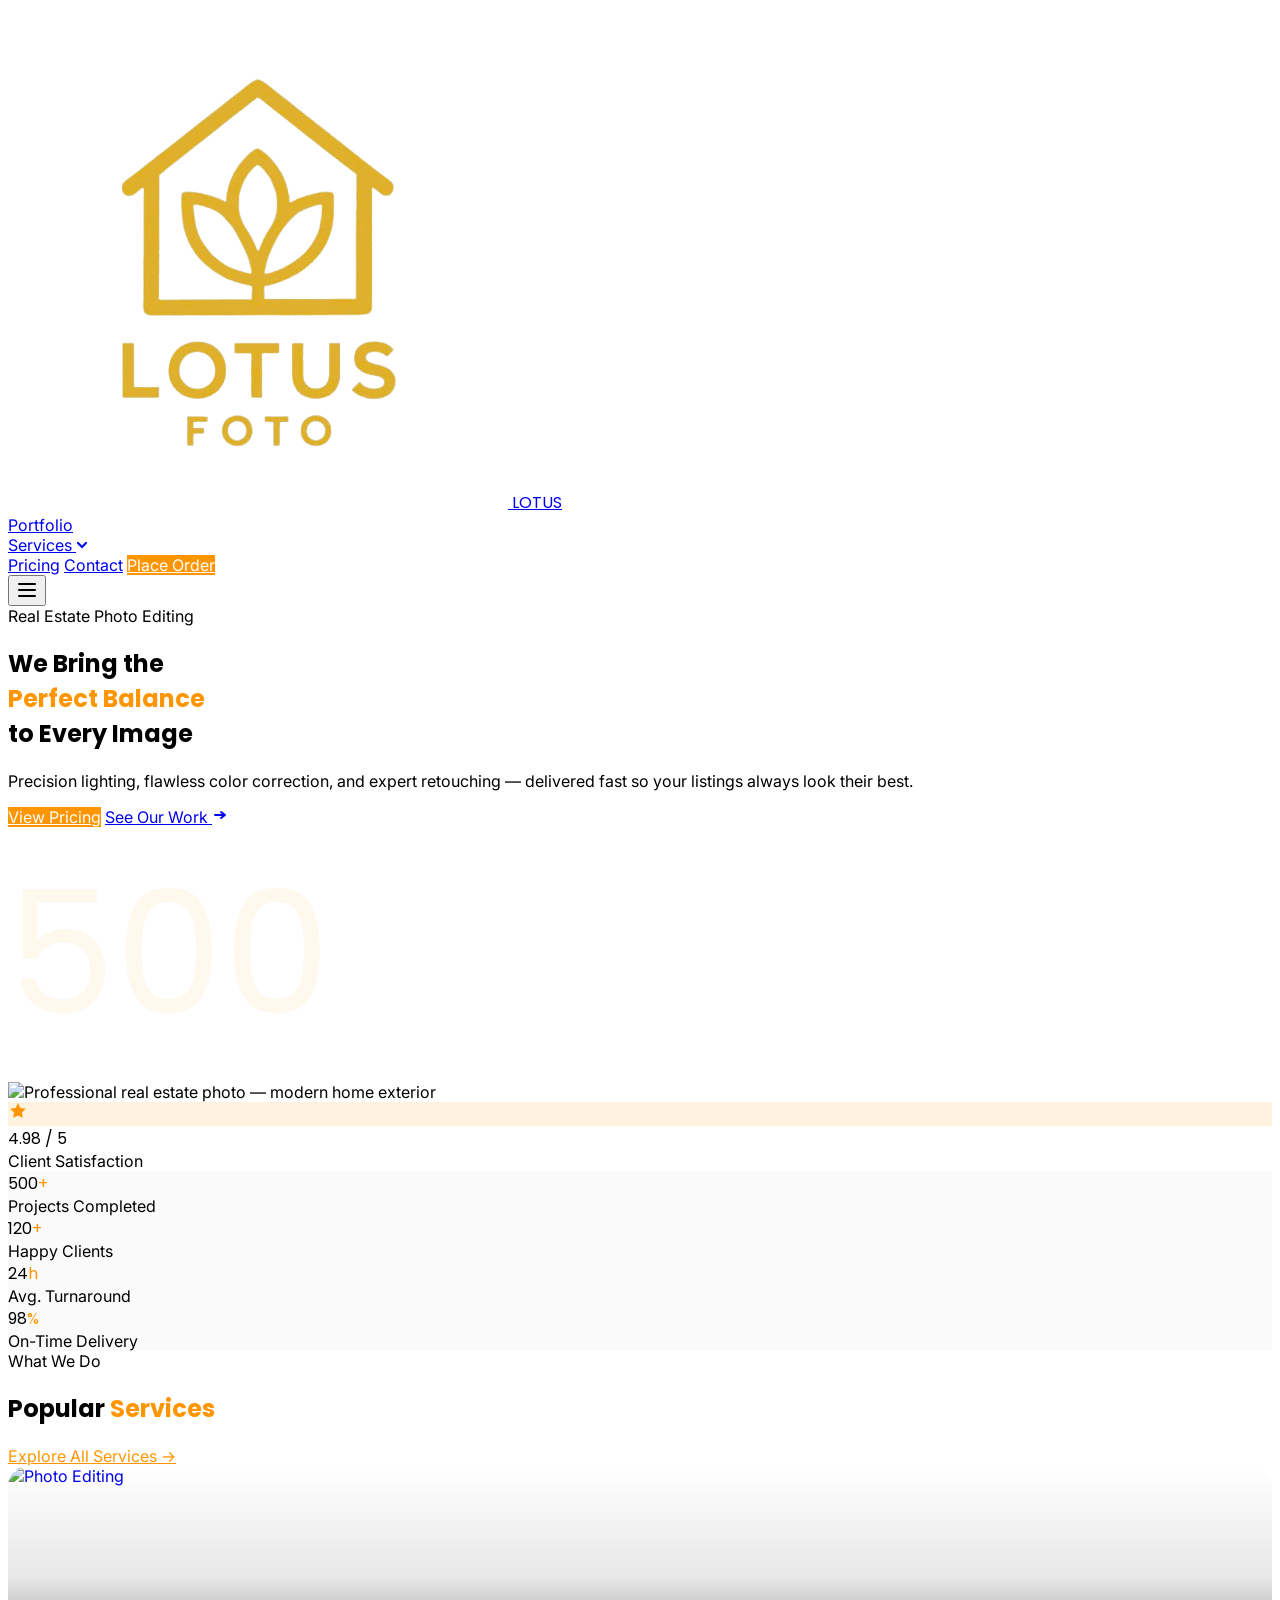
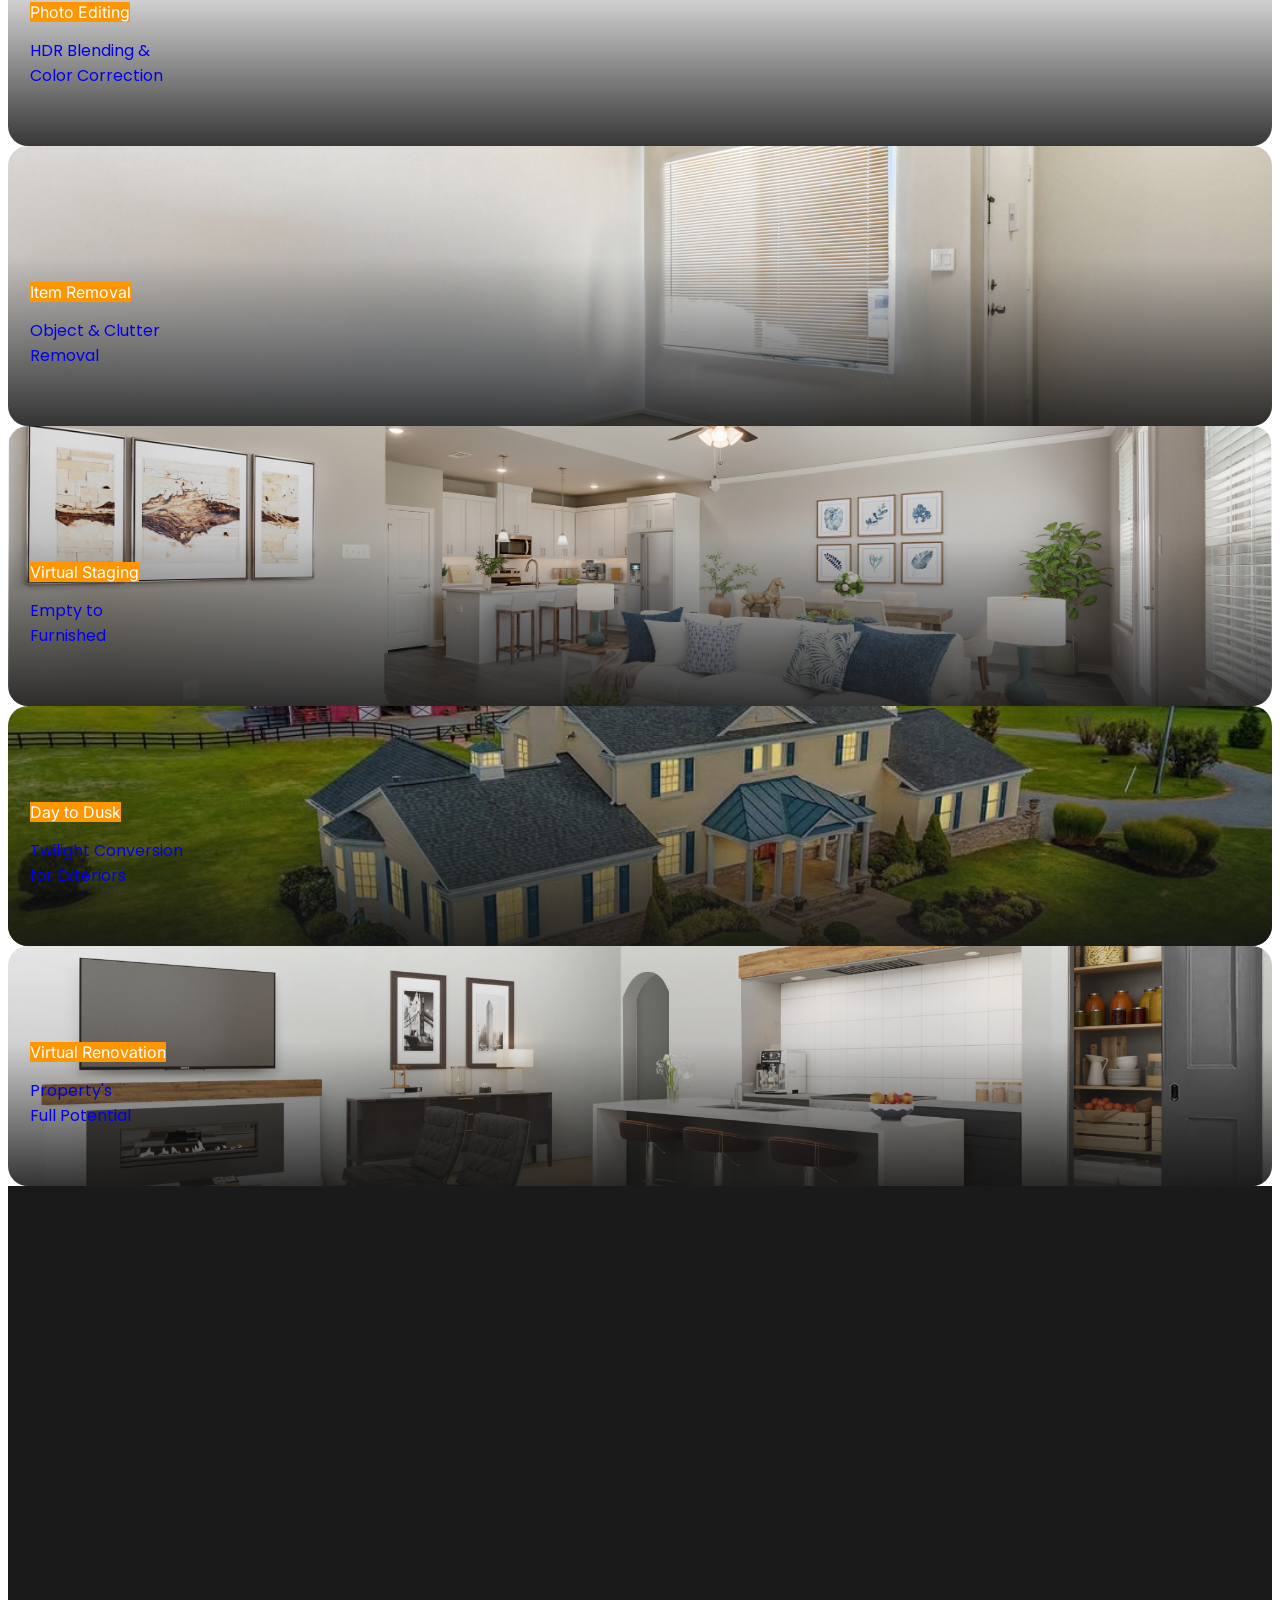
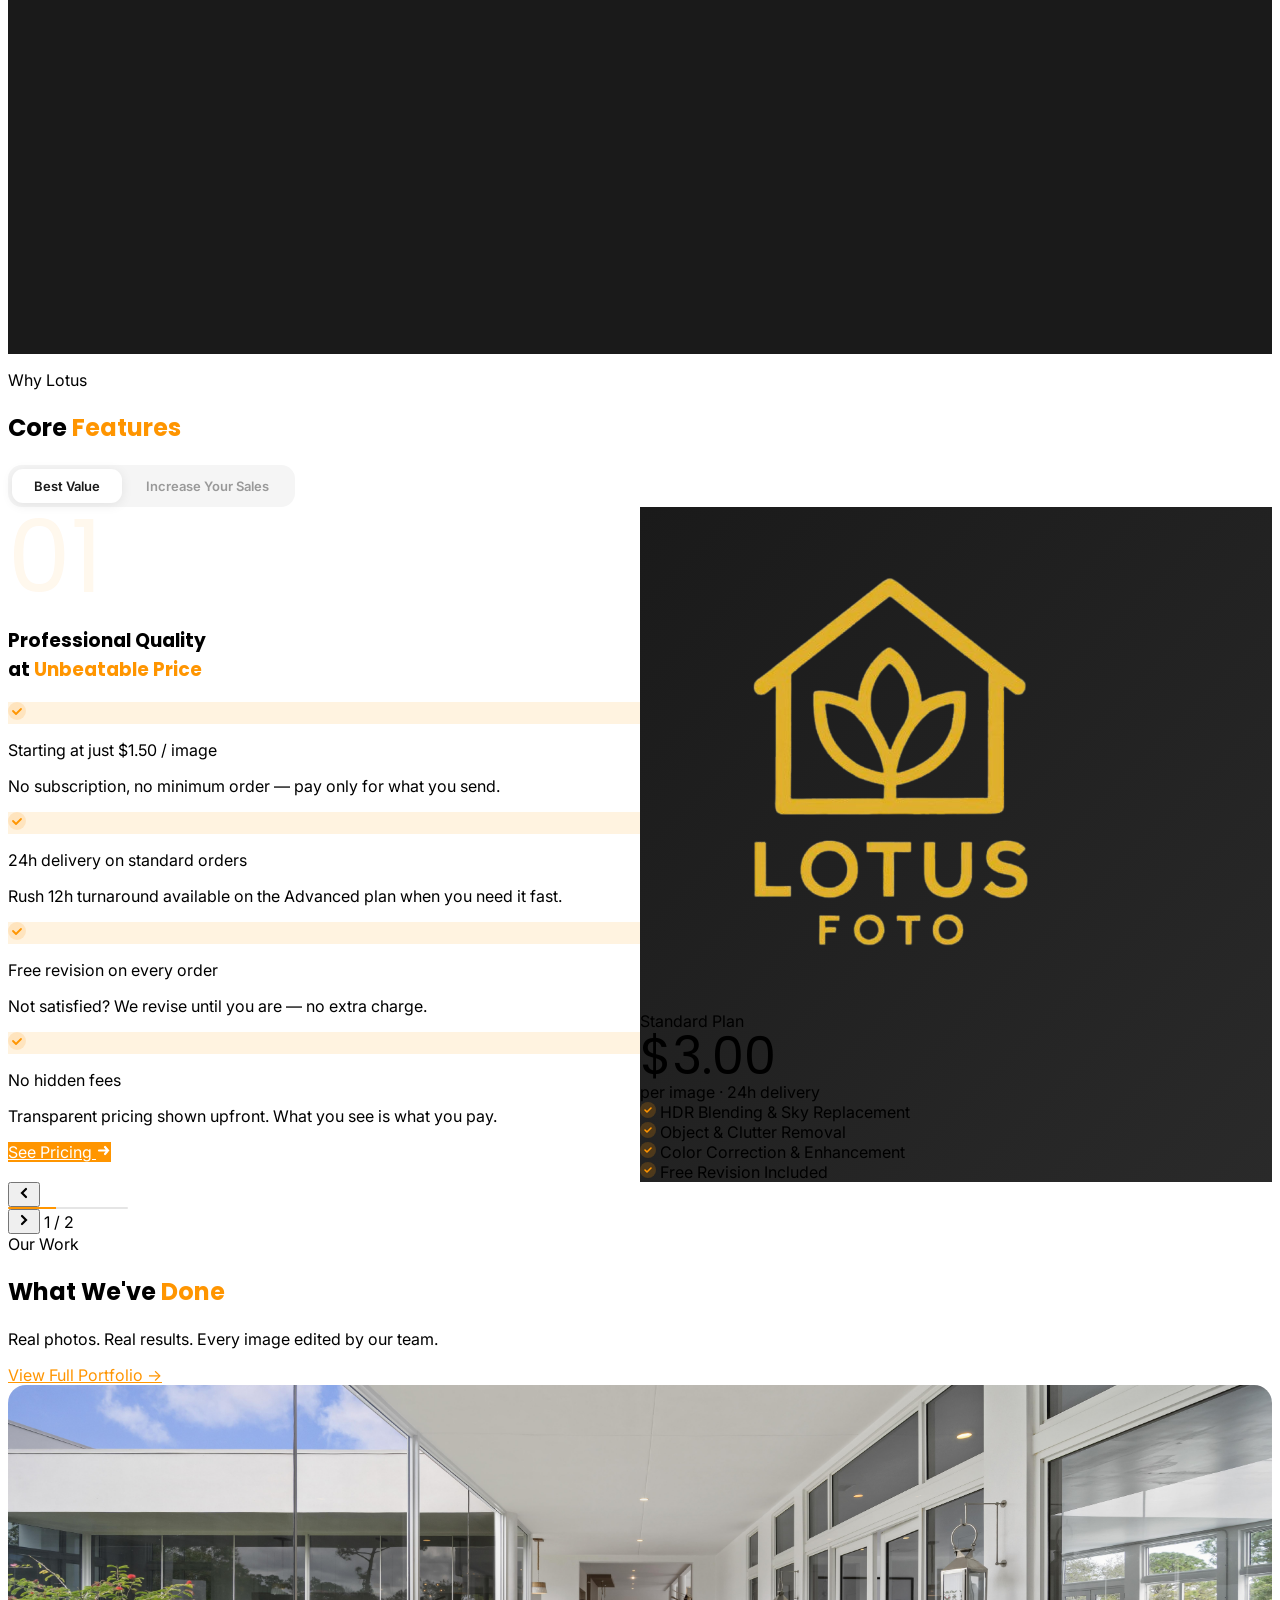
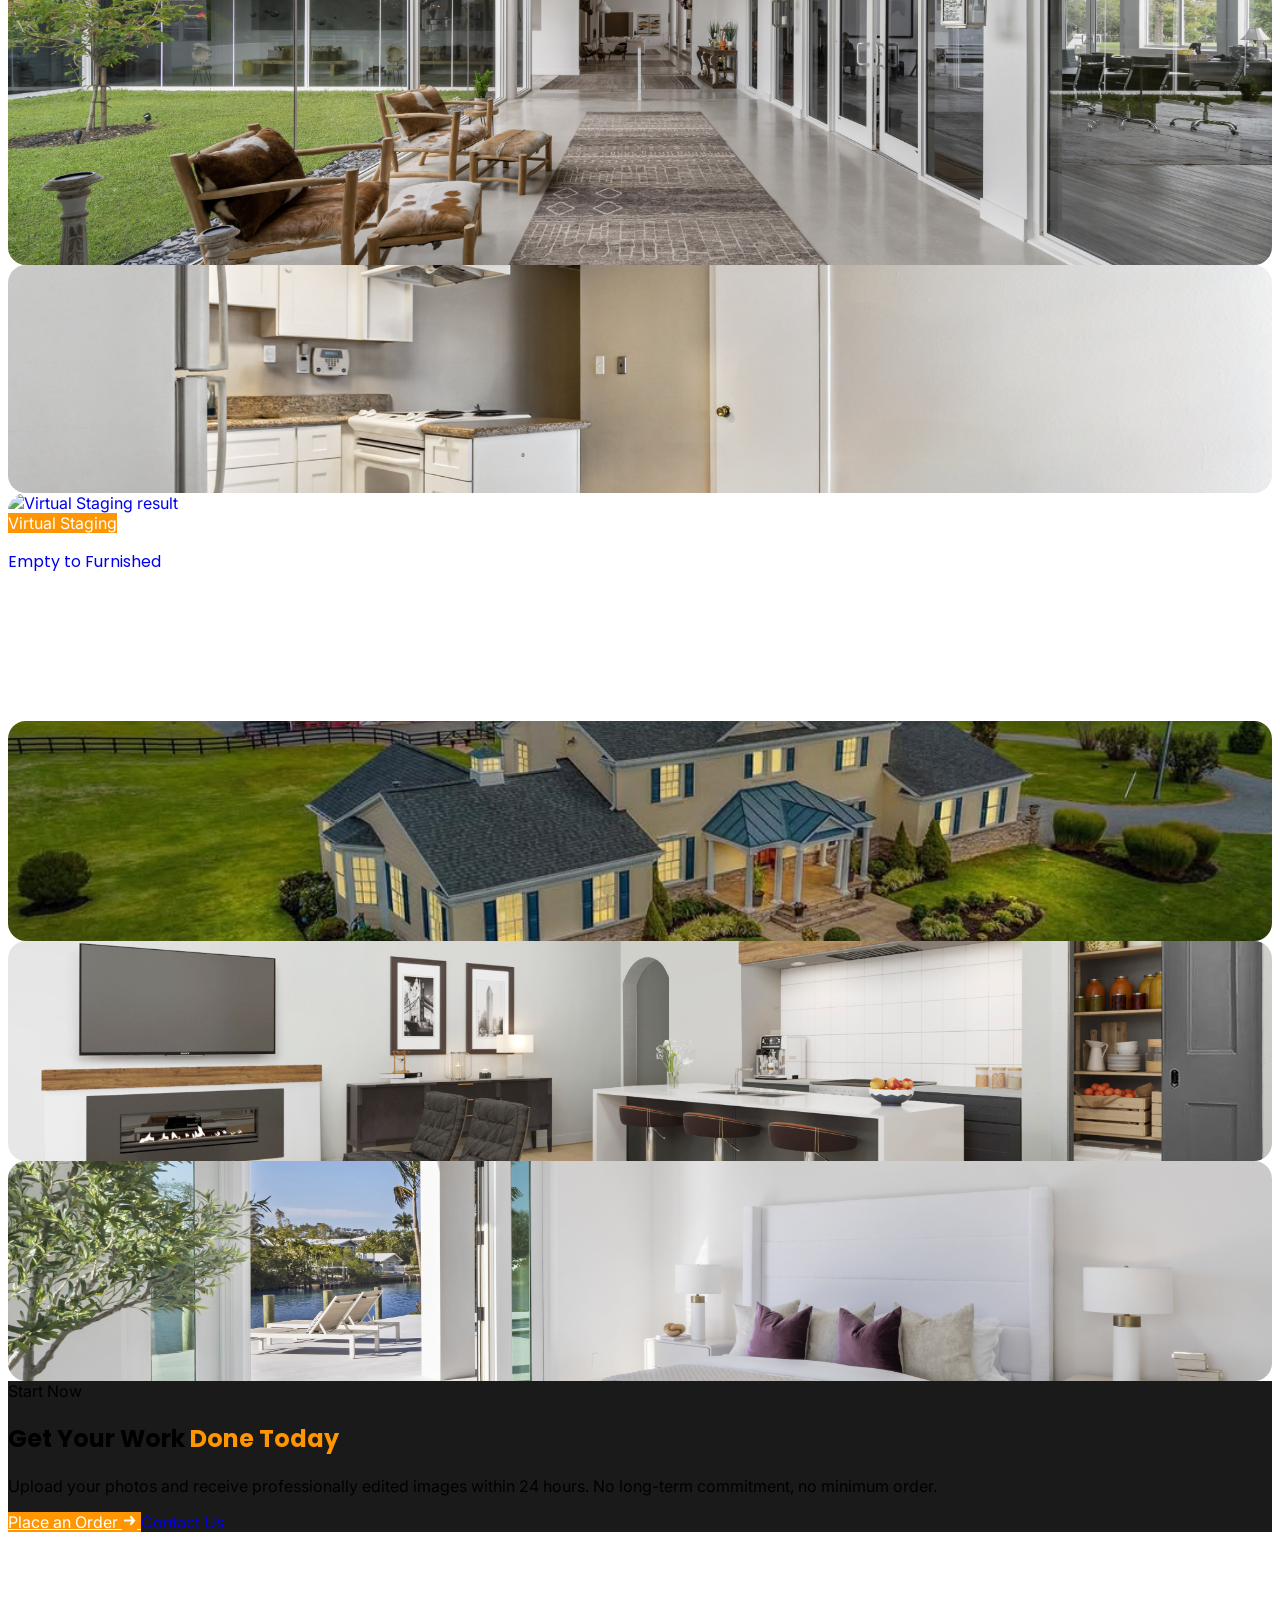
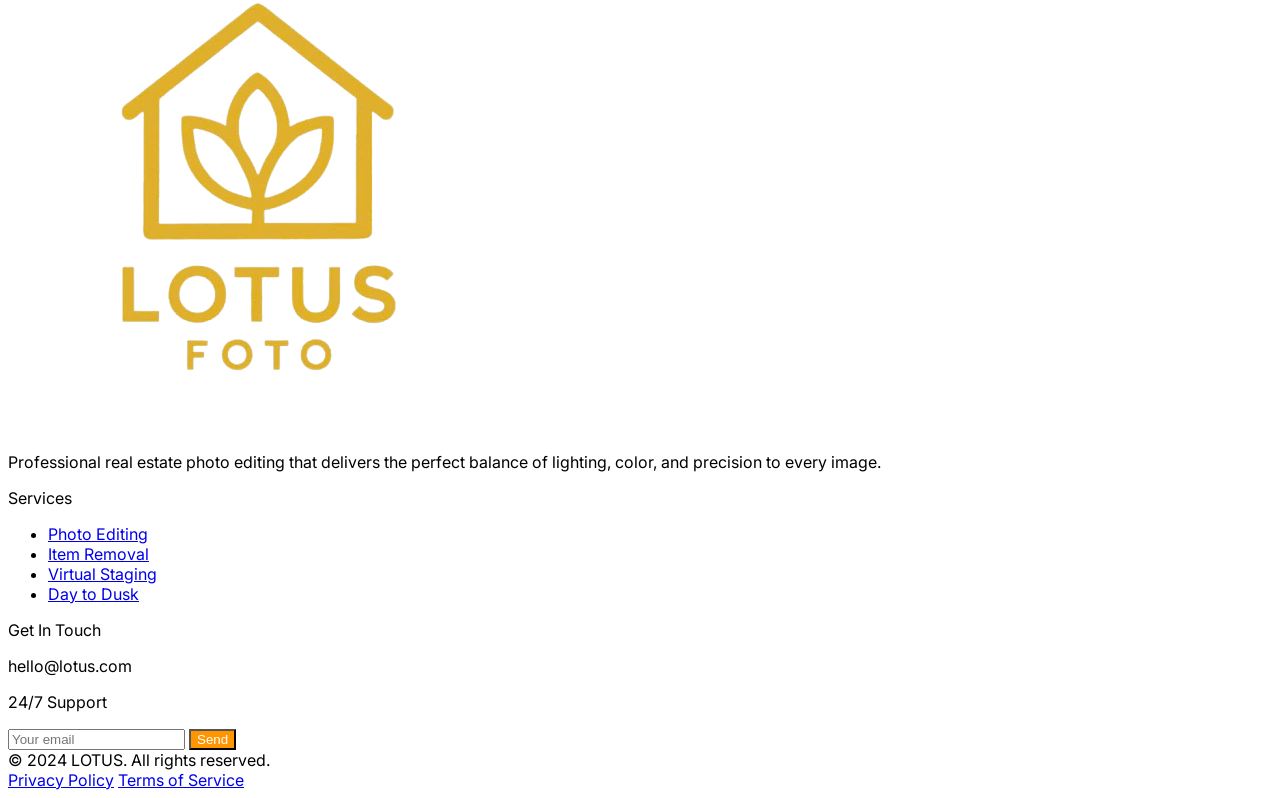
==== commit 033929e6: "update form send to email" ====
--- a/index.html
+++ b/index.html
@@ -1,5 +1,6 @@
 <!DOCTYPE html>
 <html lang="en">
+
 <head>
   <meta charset="UTF-8" />
   <meta name="viewport" content="width=device-width, initial-scale=1.0" />
@@ -13,7 +14,7 @@
         extend: {
           fontFamily: {
             display: ['Poppins', 'sans-serif'],
-            body:    ['Inter', 'sans-serif'],
+            body: ['Inter', 'sans-serif'],
           },
         },
       },
@@ -21,11 +22,14 @@
   </script>
 
   <!-- Fonts -->
-  <link href="https://fonts.googleapis.com/css2?family=Poppins:wght@400;600;700;800&family=Inter:wght@400;500;600&display=swap" rel="stylesheet" />
+  <link
+    href="https://fonts.googleapis.com/css2?family=Poppins:wght@400;600;700;800&family=Inter:wght@400;500;600&display=swap"
+    rel="stylesheet" />
 
   <!-- Custom styles -->
   <link rel="stylesheet" href="css/style.css" />
 </head>
+
 <body class="bg-white text-gray-900 antialiased">
 
   <!-- ════════════════════════════════════
@@ -42,33 +46,40 @@
 
       <!-- Desktop nav -->
       <nav class="hidden md:flex items-center gap-8">
-        <a href="portfolio.html" class="nav-link text-sm font-medium text-gray-600 hover:text-gray-900 transition-colors">Portfolio</a>
+        <a href="portfolio.html"
+          class="nav-link text-sm font-medium text-gray-600 hover:text-gray-900 transition-colors">Portfolio</a>
         <div class="nav-has-dropdown">
-          <a href="services.html" class="nav-link text-sm font-medium text-gray-600 hover:text-gray-900 transition-colors flex items-center gap-1">
+          <a href="services.html"
+            class="nav-link text-sm font-medium text-gray-600 hover:text-gray-900 transition-colors flex items-center gap-1">
             Services
-            <svg width="12" height="12" fill="none" stroke="currentColor" stroke-width="2.2" stroke-linecap="round"><path d="M2 4l4 4 4-4"/></svg>
+            <svg width="12" height="12" fill="none" stroke="currentColor" stroke-width="2.2" stroke-linecap="round">
+              <path d="M2 4l4 4 4-4" />
+            </svg>
           </a>
           <div class="nav-dropdown-menu">
-            <a class="nav-dropdown-item" href="services.html#hdr"><span class="nav-dropdown-dot"></span>Photo Editing</a>
-            <a class="nav-dropdown-item" href="services.html#removal"><span class="nav-dropdown-dot"></span>Item Removal</a>
-            <a class="nav-dropdown-item" href="services.html#staging"><span class="nav-dropdown-dot"></span>Virtual Staging</a>
+            <a class="nav-dropdown-item" href="services.html#hdr"><span class="nav-dropdown-dot"></span>Photo
+              Editing</a>
+            <a class="nav-dropdown-item" href="services.html#removal"><span class="nav-dropdown-dot"></span>Item
+              Removal</a>
+            <a class="nav-dropdown-item" href="services.html#staging"><span class="nav-dropdown-dot"></span>Virtual
+              Staging</a>
             <a class="nav-dropdown-item" href="services.html#dusk"><span class="nav-dropdown-dot"></span>Day to Dusk</a>
-            <a class="nav-dropdown-item" href="services.html#renovation"><span class="nav-dropdown-dot"></span>Virtual Renovation</a>
-          </div>
-        </div>
-        <a href="order.html"     class="nav-link text-sm font-medium text-gray-600 hover:text-gray-900 transition-colors">Pricing</a>
-        <a href="contact.html"   class="nav-link text-sm font-medium text-gray-600 hover:text-gray-900 transition-colors">Contact</a>
-        <a href="order.html"     class="btn-primary text-sm font-semibold px-5 py-2.5 rounded-xl">Place Order</a>
+            <a class="nav-dropdown-item" href="services.html#renovation"><span class="nav-dropdown-dot"></span>Virtual
+              Renovation</a>
+          </div>
+        </div>
+        <a href="order.html"
+          class="nav-link text-sm font-medium text-gray-600 hover:text-gray-900 transition-colors">Pricing</a>
+        <a href="contact.html"
+          class="nav-link text-sm font-medium text-gray-600 hover:text-gray-900 transition-colors">Contact</a>
+        <a href="order.html" class="btn-primary text-sm font-semibold px-5 py-2.5 rounded-xl">Place Order</a>
       </nav>
 
       <!-- Hamburger -->
-      <button
-        class="md:hidden p-2 rounded-lg hover:bg-gray-100 transition-colors"
-        onclick="document.getElementById('mobile-nav').classList.toggle('open')"
-        aria-label="Toggle menu"
-      >
+      <button class="md:hidden p-2 rounded-lg hover:bg-gray-100 transition-colors"
+        onclick="document.getElementById('mobile-nav').classList.toggle('open')" aria-label="Toggle menu">
         <svg width="22" height="22" fill="none" stroke="currentColor" stroke-width="2" stroke-linecap="round">
-          <path d="M3 6h16M3 12h16M3 18h16"/>
+          <path d="M3 6h16M3 12h16M3 18h16" />
         </svg>
       </button>
     </div>
@@ -76,10 +87,10 @@
     <!-- Mobile nav -->
     <div id="mobile-nav" class="md:hidden border-t border-gray-100 bg-white px-6 py-5 flex flex-col gap-4">
       <a href="portfolio.html" class="text-sm font-medium text-gray-700">Portfolio</a>
-      <a href="services.html"  class="text-sm font-medium text-gray-700">Services</a>
-      <a href="order.html"     class="text-sm font-medium text-gray-700">Pricing</a>
-      <a href="contact.html"   class="text-sm font-medium text-gray-700">Contact</a>
-      <a href="order.html"     class="btn-primary text-sm font-semibold px-4 py-3 rounded-xl text-center">Place Order</a>
+      <a href="services.html" class="text-sm font-medium text-gray-700">Services</a>
+      <a href="order.html" class="text-sm font-medium text-gray-700">Pricing</a>
+      <a href="contact.html" class="text-sm font-medium text-gray-700">Contact</a>
+      <a href="order.html" class="btn-primary text-sm font-semibold px-4 py-3 rounded-xl text-center">Place Order</a>
     </div>
   </header>
 
@@ -103,13 +114,18 @@
             to Every Image
           </h1>
           <p class="hero-3 text-gray-500 text-[17px] leading-relaxed mb-9 max-w-md">
-            Precision lighting, flawless color correction, and expert retouching — delivered fast so your listings always look their best.
+            Precision lighting, flawless color correction, and expert retouching — delivered fast so your listings
+            always look their best.
           </p>
           <div class="hero-4 flex flex-wrap gap-4">
             <a href="order.html" class="btn-primary font-semibold px-7 py-3.5 rounded-xl text-sm">View Pricing</a>
-            <a href="#work" class="inline-flex items-center gap-2 text-sm font-semibold text-gray-700 px-6 py-3.5 rounded-xl border border-gray-200 hover:border-gray-300 hover:bg-gray-50 transition-colors">
+            <a href="#work"
+              class="inline-flex items-center gap-2 text-sm font-semibold text-gray-700 px-6 py-3.5 rounded-xl border border-gray-200 hover:border-gray-300 hover:bg-gray-50 transition-colors">
               See Our Work
-              <svg width="16" height="16" fill="none" stroke="currentColor" stroke-width="2" stroke-linecap="round" stroke-linejoin="round"><path d="M3 8h10M9 5l4 3-4 3"/></svg>
+              <svg width="16" height="16" fill="none" stroke="currentColor" stroke-width="2" stroke-linecap="round"
+                stroke-linejoin="round">
+                <path d="M3 8h10M9 5l4 3-4 3" />
+              </svg>
             </a>
           </div>
         </div>
@@ -119,24 +135,22 @@
           <!-- Oversized accent number — the signature element -->
           <div
             class="absolute -top-10 -right-6 font-display font-extrabold leading-none select-none pointer-events-none"
-            style="font-size:170px; color:var(--orange); opacity:0.07; z-index:0;"
-          >500</div>
+            style="font-size:170px; color:var(--orange); opacity:0.07; z-index:0;">500</div>
 
           <div class="relative z-10 rounded-2xl overflow-hidden shadow-2xl">
-            <img
-              src="https://images.unsplash.com/photo-1600607687939-ce8a6c25118c?w=960&q=85"
-              alt="Professional real estate photo — modern home exterior"
-              class="w-full h-[400px] object-cover"
-            />
+            <img src="https://images.unsplash.com/photo-1600607687939-ce8a6c25118c?w=960&q=85"
+              alt="Professional real estate photo — modern home exterior" class="w-full h-[400px] object-cover" />
             <!-- Floating stat badge -->
             <div class="absolute bottom-4 left-4 bg-white rounded-2xl px-4 py-3 shadow-xl flex items-center gap-3">
               <div class="w-10 h-10 rounded-xl flex items-center justify-center shrink-0" style="background:#FFF3E0">
                 <svg width="20" height="20" viewBox="0 0 20 20">
-                  <path d="M10 1l2.4 4.9 5.4.8-3.9 3.8.9 5.3L10 13.5 5.2 15.8l.9-5.3L2.2 6.7l5.4-.8L10 1z" fill="#FF9500"/>
+                  <path d="M10 1l2.4 4.9 5.4.8-3.9 3.8.9 5.3L10 13.5 5.2 15.8l.9-5.3L2.2 6.7l5.4-.8L10 1z"
+                    fill="#FF9500" />
                 </svg>
               </div>
               <div>
-                <div class="font-display font-bold text-[17px] text-gray-900 leading-none">4.98 <span class="text-xs text-gray-400 font-normal">/ 5</span></div>
+                <div class="font-display font-bold text-[17px] text-gray-900 leading-none">4.98 <span
+                    class="text-xs text-gray-400 font-normal">/ 5</span></div>
                 <div class="text-xs text-gray-400 mt-0.5">Client Satisfaction</div>
               </div>
             </div>
@@ -155,19 +169,23 @@
     <div class="max-w-7xl mx-auto px-6">
       <div class="grid grid-cols-2 lg:grid-cols-4 gap-8">
         <div class="reveal text-center lg:text-left">
-          <div class="font-display font-extrabold text-[2.6rem] text-gray-900 mb-0.5">500<span style="color:var(--orange)">+</span></div>
+          <div class="font-display font-extrabold text-[2.6rem] text-gray-900 mb-0.5">500<span
+              style="color:var(--orange)">+</span></div>
           <div class="text-sm text-gray-400">Projects Completed</div>
         </div>
         <div class="reveal text-center lg:text-left" style="transition-delay:80ms">
-          <div class="font-display font-extrabold text-[2.6rem] text-gray-900 mb-0.5">120<span style="color:var(--orange)">+</span></div>
+          <div class="font-display font-extrabold text-[2.6rem] text-gray-900 mb-0.5">120<span
+              style="color:var(--orange)">+</span></div>
           <div class="text-sm text-gray-400">Happy Clients</div>
         </div>
         <div class="reveal text-center lg:text-left" style="transition-delay:160ms">
-          <div class="font-display font-extrabold text-[2.6rem] text-gray-900 mb-0.5">24<span style="color:var(--orange)">h</span></div>
+          <div class="font-display font-extrabold text-[2.6rem] text-gray-900 mb-0.5">24<span
+              style="color:var(--orange)">h</span></div>
           <div class="text-sm text-gray-400">Avg. Turnaround</div>
         </div>
         <div class="reveal text-center lg:text-left" style="transition-delay:240ms">
-          <div class="font-display font-extrabold text-[2.6rem] text-gray-900 mb-0.5">98<span style="color:var(--orange)">%</span></div>
+          <div class="font-display font-extrabold text-[2.6rem] text-gray-900 mb-0.5">98<span
+              style="color:var(--orange)">%</span></div>
           <div class="text-sm text-gray-400">On-Time Delivery</div>
         </div>
       </div>
@@ -187,9 +205,11 @@
             <span class="w-2 h-2 rounded-full shrink-0" style="background:var(--orange)"></span>
             <span class="text-xs font-bold text-gray-400 uppercase tracking-[0.18em]">What We Do</span>
           </div>
-          <h2 class="font-display font-extrabold text-4xl text-gray-900">Popular <span style="color:var(--orange)">Services</span></h2>
-        </div>
-        <a href="services.html" class="reveal text-sm font-semibold transition-colors shrink-0" style="color:var(--orange)">Explore All Services →</a>
+          <h2 class="font-display font-extrabold text-4xl text-gray-900">Popular <span
+              style="color:var(--orange)">Services</span></h2>
+        </div>
+        <a href="services.html" class="reveal text-sm font-semibold transition-colors shrink-0"
+          style="color:var(--orange)">Explore All Services →</a>
       </div>
 
       <!-- 3-col top row + 2-col bottom row -->
@@ -200,9 +220,14 @@
           <img src="images/Sample%20Lotus%20Foto/HDR%20Blending/2/DSC05872.jpg" alt="Photo Editing" loading="lazy" />
           <div class="home-svc-overlay"></div>
           <div class="home-svc-body">
-            <span class="inline-block text-[10px] font-bold px-2.5 py-1 rounded-full mb-2" style="background:var(--orange);color:#fff">Photo Editing</span>
-            <p class="font-display font-bold text-white text-lg leading-tight">HDR Blending &amp;<br>Color Correction</p>
-            <span class="home-svc-arrow">Learn More <svg width="14" height="14" fill="none" stroke="currentColor" stroke-width="2.2" stroke-linecap="round"><path d="M3 7h8M8 4l3 3-3 3"/></svg></span>
+            <span class="inline-block text-[10px] font-bold px-2.5 py-1 rounded-full mb-2"
+              style="background:var(--orange);color:#fff">Photo Editing</span>
+            <p class="font-display font-bold text-white text-lg leading-tight">HDR Blending &amp;<br>Color Correction
+            </p>
+            <span class="home-svc-arrow">Learn More <svg width="14" height="14" fill="none" stroke="currentColor"
+                stroke-width="2.2" stroke-linecap="round">
+                <path d="M3 7h8M8 4l3 3-3 3" />
+              </svg></span>
           </div>
         </a>
 
@@ -211,9 +236,13 @@
           <img src="images/Sample%20Lotus%20Foto/Item%20Removal/2.jpg" alt="Item Removal" loading="lazy" />
           <div class="home-svc-overlay"></div>
           <div class="home-svc-body">
-            <span class="inline-block text-[10px] font-bold px-2.5 py-1 rounded-full mb-2" style="background:var(--orange);color:#fff">Item Removal</span>
+            <span class="inline-block text-[10px] font-bold px-2.5 py-1 rounded-full mb-2"
+              style="background:var(--orange);color:#fff">Item Removal</span>
             <p class="font-display font-bold text-white text-lg leading-tight">Object &amp; Clutter<br>Removal</p>
-            <span class="home-svc-arrow">Learn More <svg width="14" height="14" fill="none" stroke="currentColor" stroke-width="2.2" stroke-linecap="round"><path d="M3 7h8M8 4l3 3-3 3"/></svg></span>
+            <span class="home-svc-arrow">Learn More <svg width="14" height="14" fill="none" stroke="currentColor"
+                stroke-width="2.2" stroke-linecap="round">
+                <path d="M3 7h8M8 4l3 3-3 3" />
+              </svg></span>
           </div>
         </a>
 
@@ -222,9 +251,13 @@
           <img src="images/Sample%20Lotus%20Foto/Virtual%20Staging/2after.jpg" alt="Virtual Staging" loading="lazy" />
           <div class="home-svc-overlay"></div>
           <div class="home-svc-body">
-            <span class="inline-block text-[10px] font-bold px-2.5 py-1 rounded-full mb-2" style="background:var(--orange);color:#fff">Virtual Staging</span>
+            <span class="inline-block text-[10px] font-bold px-2.5 py-1 rounded-full mb-2"
+              style="background:var(--orange);color:#fff">Virtual Staging</span>
             <p class="font-display font-bold text-white text-lg leading-tight">Empty to<br>Furnished</p>
-            <span class="home-svc-arrow">Learn More <svg width="14" height="14" fill="none" stroke="currentColor" stroke-width="2.2" stroke-linecap="round"><path d="M3 7h8M8 4l3 3-3 3"/></svg></span>
+            <span class="home-svc-arrow">Learn More <svg width="14" height="14" fill="none" stroke="currentColor"
+                stroke-width="2.2" stroke-linecap="round">
+                <path d="M3 7h8M8 4l3 3-3 3" />
+              </svg></span>
           </div>
         </a>
       </div>
@@ -236,20 +269,29 @@
           <img src="images/Sample%20Lotus%20Foto/Day%20To%20Dusk/11.jpg" alt="Day to Dusk" loading="lazy" />
           <div class="home-svc-overlay"></div>
           <div class="home-svc-body">
-            <span class="inline-block text-[10px] font-bold px-2.5 py-1 rounded-full mb-2" style="background:var(--orange);color:#fff">Day to Dusk</span>
+            <span class="inline-block text-[10px] font-bold px-2.5 py-1 rounded-full mb-2"
+              style="background:var(--orange);color:#fff">Day to Dusk</span>
             <p class="font-display font-bold text-white text-lg leading-tight">Twilight Conversion<br>for Exteriors</p>
-            <span class="home-svc-arrow">Learn More <svg width="14" height="14" fill="none" stroke="currentColor" stroke-width="2.2" stroke-linecap="round"><path d="M3 7h8M8 4l3 3-3 3"/></svg></span>
+            <span class="home-svc-arrow">Learn More <svg width="14" height="14" fill="none" stroke="currentColor"
+                stroke-width="2.2" stroke-linecap="round">
+                <path d="M3 7h8M8 4l3 3-3 3" />
+              </svg></span>
           </div>
         </a>
 
         <!-- Virtual Renovation -->
         <a href="services.html#renovation" class="home-svc-card reveal" style="height:240px;transition-delay:240ms">
-          <img src="images/Sample%20Lotus%20Foto/Virtual%20Renovation/DSC09914_1.jpg" alt="Virtual Renovation" loading="lazy" />
+          <img src="images/Sample%20Lotus%20Foto/Virtual%20Renovation/DSC09914_1.jpg" alt="Virtual Renovation"
+            loading="lazy" />
           <div class="home-svc-overlay"></div>
           <div class="home-svc-body">
-            <span class="inline-block text-[10px] font-bold px-2.5 py-1 rounded-full mb-2" style="background:var(--orange);color:#fff">Virtual Renovation</span>
+            <span class="inline-block text-[10px] font-bold px-2.5 py-1 rounded-full mb-2"
+              style="background:var(--orange);color:#fff">Virtual Renovation</span>
             <p class="font-display font-bold text-white text-lg leading-tight">Property's<br>Full Potential</p>
-            <span class="home-svc-arrow">Learn More <svg width="14" height="14" fill="none" stroke="currentColor" stroke-width="2.2" stroke-linecap="round"><path d="M3 7h8M8 4l3 3-3 3"/></svg></span>
+            <span class="home-svc-arrow">Learn More <svg width="14" height="14" fill="none" stroke="currentColor"
+                stroke-width="2.2" stroke-linecap="round">
+                <path d="M3 7h8M8 4l3 3-3 3" />
+              </svg></span>
           </div>
         </a>
 
@@ -277,63 +319,81 @@
 
         <!-- Step 1: Upload -->
         <div class="reveal">
-          <div class="w-16 h-16 rounded-2xl flex items-center justify-center mb-5" style="background:rgba(255,149,0,0.12)">
+          <div class="w-16 h-16 rounded-2xl flex items-center justify-center mb-5"
+            style="background:rgba(255,149,0,0.12)">
             <svg width="32" height="32" fill="none" viewBox="0 0 32 32">
-              <path d="M6 22v2a2 2 0 002 2h16a2 2 0 002-2v-2" stroke="#FF9500" stroke-width="2" stroke-linecap="round"/>
-              <path d="M16 6v14M10 12l6-6 6 6" stroke="#FF9500" stroke-width="2" stroke-linecap="round" stroke-linejoin="round"/>
+              <path d="M6 22v2a2 2 0 002 2h16a2 2 0 002-2v-2" stroke="#FF9500" stroke-width="2"
+                stroke-linecap="round" />
+              <path d="M16 6v14M10 12l6-6 6 6" stroke="#FF9500" stroke-width="2" stroke-linecap="round"
+                stroke-linejoin="round" />
             </svg>
           </div>
           <div class="flex items-center gap-3 mb-3">
-            <span class="w-7 h-7 rounded-full flex items-center justify-center text-xs font-bold font-display shrink-0" style="background:var(--orange);color:#fff">1</span>
+            <span class="w-7 h-7 rounded-full flex items-center justify-center text-xs font-bold font-display shrink-0"
+              style="background:var(--orange);color:#fff">1</span>
             <h3 class="font-display font-semibold text-white text-lg">Send Your Photos</h3>
           </div>
-          <p class="text-gray-400 text-sm leading-relaxed pl-10">Upload via Google Drive, WeTransfer, Dropbox, or FTP — any way works.</p>
+          <p class="text-gray-400 text-sm leading-relaxed pl-10">Upload via Google Drive, WeTransfer, Dropbox, or FTP —
+            any way works.</p>
         </div>
 
         <!-- Step 2: Edit -->
         <div class="reveal" style="transition-delay:80ms">
-          <div class="w-16 h-16 rounded-2xl flex items-center justify-center mb-5" style="background:rgba(255,149,0,0.12)">
+          <div class="w-16 h-16 rounded-2xl flex items-center justify-center mb-5"
+            style="background:rgba(255,149,0,0.12)">
             <svg width="32" height="32" fill="none" viewBox="0 0 32 32">
-              <rect x="4" y="4" width="24" height="24" rx="4" stroke="#FF9500" stroke-width="2"/>
-              <path d="M10 16h12M10 11h7M10 21h5" stroke="#FF9500" stroke-width="2" stroke-linecap="round"/>
-              <path d="M22 18l2 2-4 4h-2v-2l4-4z" stroke="#FF9500" stroke-width="1.7" stroke-linecap="round" stroke-linejoin="round"/>
+              <rect x="4" y="4" width="24" height="24" rx="4" stroke="#FF9500" stroke-width="2" />
+              <path d="M10 16h12M10 11h7M10 21h5" stroke="#FF9500" stroke-width="2" stroke-linecap="round" />
+              <path d="M22 18l2 2-4 4h-2v-2l4-4z" stroke="#FF9500" stroke-width="1.7" stroke-linecap="round"
+                stroke-linejoin="round" />
             </svg>
           </div>
           <div class="flex items-center gap-3 mb-3">
-            <span class="w-7 h-7 rounded-full flex items-center justify-center text-xs font-bold font-display shrink-0" style="background:var(--orange);color:#fff">2</span>
+            <span class="w-7 h-7 rounded-full flex items-center justify-center text-xs font-bold font-display shrink-0"
+              style="background:var(--orange);color:#fff">2</span>
             <h3 class="font-display font-semibold text-white text-lg">We Edit</h3>
           </div>
-          <p class="text-gray-400 text-sm leading-relaxed pl-10">Our editors process each image with precision — HDR, color, sky, and more.</p>
+          <p class="text-gray-400 text-sm leading-relaxed pl-10">Our editors process each image with precision — HDR,
+            color, sky, and more.</p>
         </div>
 
         <!-- Step 3: Review -->
         <div class="reveal" style="transition-delay:160ms">
-          <div class="w-16 h-16 rounded-2xl flex items-center justify-center mb-5" style="background:rgba(255,149,0,0.12)">
+          <div class="w-16 h-16 rounded-2xl flex items-center justify-center mb-5"
+            style="background:rgba(255,149,0,0.12)">
             <svg width="32" height="32" fill="none" viewBox="0 0 32 32">
-              <circle cx="16" cy="16" r="11" stroke="#FF9500" stroke-width="2"/>
-              <path d="M10 16l4 4 8-8" stroke="#FF9500" stroke-width="2.2" stroke-linecap="round" stroke-linejoin="round"/>
+              <circle cx="16" cy="16" r="11" stroke="#FF9500" stroke-width="2" />
+              <path d="M10 16l4 4 8-8" stroke="#FF9500" stroke-width="2.2" stroke-linecap="round"
+                stroke-linejoin="round" />
             </svg>
           </div>
           <div class="flex items-center gap-3 mb-3">
-            <span class="w-7 h-7 rounded-full flex items-center justify-center text-xs font-bold font-display shrink-0" style="background:var(--orange);color:#fff">3</span>
+            <span class="w-7 h-7 rounded-full flex items-center justify-center text-xs font-bold font-display shrink-0"
+              style="background:var(--orange);color:#fff">3</span>
             <h3 class="font-display font-semibold text-white text-lg">Review &amp; Revise</h3>
           </div>
-          <p class="text-gray-400 text-sm leading-relaxed pl-10">Check the results and request revisions — free until you're satisfied.</p>
+          <p class="text-gray-400 text-sm leading-relaxed pl-10">Check the results and request revisions — free until
+            you're satisfied.</p>
         </div>
 
         <!-- Step 4: Download -->
         <div class="reveal" style="transition-delay:240ms">
-          <div class="w-16 h-16 rounded-2xl flex items-center justify-center mb-5" style="background:rgba(255,149,0,0.12)">
+          <div class="w-16 h-16 rounded-2xl flex items-center justify-center mb-5"
+            style="background:rgba(255,149,0,0.12)">
             <svg width="32" height="32" fill="none" viewBox="0 0 32 32">
-              <path d="M6 22v2a2 2 0 002 2h16a2 2 0 002-2v-2" stroke="#FF9500" stroke-width="2" stroke-linecap="round"/>
-              <path d="M16 6v14M10 14l6 6 6-6" stroke="#FF9500" stroke-width="2" stroke-linecap="round" stroke-linejoin="round"/>
+              <path d="M6 22v2a2 2 0 002 2h16a2 2 0 002-2v-2" stroke="#FF9500" stroke-width="2"
+                stroke-linecap="round" />
+              <path d="M16 6v14M10 14l6 6 6-6" stroke="#FF9500" stroke-width="2" stroke-linecap="round"
+                stroke-linejoin="round" />
             </svg>
           </div>
           <div class="flex items-center gap-3 mb-3">
-            <span class="w-7 h-7 rounded-full flex items-center justify-center text-xs font-bold font-display shrink-0" style="background:var(--orange);color:#fff">4</span>
+            <span class="w-7 h-7 rounded-full flex items-center justify-center text-xs font-bold font-display shrink-0"
+              style="background:var(--orange);color:#fff">4</span>
             <h3 class="font-display font-semibold text-white text-lg">Download Results</h3>
           </div>
-          <p class="text-gray-400 text-sm leading-relaxed pl-10">Receive high-res files ready for MLS, listings, and marketing — within 24h.</p>
+          <p class="text-gray-400 text-sm leading-relaxed pl-10">Receive high-res files ready for MLS, listings, and
+            marketing — within 24h.</p>
         </div>
 
       </div>
@@ -354,7 +414,8 @@
             <span class="w-2 h-2 rounded-full shrink-0" style="background:var(--orange)"></span>
             <span class="text-xs font-bold text-gray-400 uppercase tracking-[0.18em]">Why Lotus</span>
           </div>
-          <h2 class="font-display font-extrabold text-4xl text-gray-900">Core <span style="color:var(--orange)">Features</span></h2>
+          <h2 class="font-display font-extrabold text-4xl text-gray-900">Core <span
+              style="color:var(--orange)">Features</span></h2>
         </div>
         <div class="flex items-center gap-4">
           <div class="cf-pill-bar">
@@ -370,32 +431,50 @@
       <div class="cf-slide active grid-cols-1 md:grid-cols-2 gap-10 md:gap-12 items-center" id="cf-0">
         <div>
           <!-- Faded big accent -->
-          <div class="font-display font-extrabold select-none pointer-events-none mb-2" style="font-size:100px;line-height:1;color:var(--orange);opacity:0.07;">01</div>
+          <div class="font-display font-extrabold select-none pointer-events-none mb-2"
+            style="font-size:100px;line-height:1;color:var(--orange);opacity:0.07;">01</div>
           <h3 class="font-display font-extrabold text-3xl md:text-[2.4rem] text-gray-900 leading-[1.1] mb-6 -mt-6">
             Professional Quality<br>at <span style="color:var(--orange)">Unbeatable Price</span>
           </h3>
           <div class="space-y-4 mb-8">
             <div class="flex items-start gap-4">
-              <div class="w-10 h-10 rounded-xl flex items-center justify-center shrink-0 mt-0.5" style="background:#FFF3E0">
-                <svg width="18" height="18" fill="none" viewBox="0 0 18 18"><circle cx="9" cy="9" r="9" fill="#FF9500" fill-opacity=".15"/><path d="M5 9l3 3 5-5" stroke="#FF9500" stroke-width="1.8" stroke-linecap="round" stroke-linejoin="round"/></svg>
+              <div class="w-10 h-10 rounded-xl flex items-center justify-center shrink-0 mt-0.5"
+                style="background:#FFF3E0">
+                <svg width="18" height="18" fill="none" viewBox="0 0 18 18">
+                  <circle cx="9" cy="9" r="9" fill="#FF9500" fill-opacity=".15" />
+                  <path d="M5 9l3 3 5-5" stroke="#FF9500" stroke-width="1.8" stroke-linecap="round"
+                    stroke-linejoin="round" />
+                </svg>
               </div>
               <div>
                 <p class="font-semibold text-gray-900 text-sm">Starting at just $1.50 / image</p>
-                <p class="text-gray-400 text-sm mt-0.5">No subscription, no minimum order — pay only for what you send.</p>
+                <p class="text-gray-400 text-sm mt-0.5">No subscription, no minimum order — pay only for what you send.
+                </p>
               </div>
             </div>
             <div class="flex items-start gap-4">
-              <div class="w-10 h-10 rounded-xl flex items-center justify-center shrink-0 mt-0.5" style="background:#FFF3E0">
-                <svg width="18" height="18" fill="none" viewBox="0 0 18 18"><circle cx="9" cy="9" r="9" fill="#FF9500" fill-opacity=".15"/><path d="M5 9l3 3 5-5" stroke="#FF9500" stroke-width="1.8" stroke-linecap="round" stroke-linejoin="round"/></svg>
+              <div class="w-10 h-10 rounded-xl flex items-center justify-center shrink-0 mt-0.5"
+                style="background:#FFF3E0">
+                <svg width="18" height="18" fill="none" viewBox="0 0 18 18">
+                  <circle cx="9" cy="9" r="9" fill="#FF9500" fill-opacity=".15" />
+                  <path d="M5 9l3 3 5-5" stroke="#FF9500" stroke-width="1.8" stroke-linecap="round"
+                    stroke-linejoin="round" />
+                </svg>
               </div>
               <div>
                 <p class="font-semibold text-gray-900 text-sm">24h delivery on standard orders</p>
-                <p class="text-gray-400 text-sm mt-0.5">Rush 12h turnaround available on the Advanced plan when you need it fast.</p>
+                <p class="text-gray-400 text-sm mt-0.5">Rush 12h turnaround available on the Advanced plan when you need
+                  it fast.</p>
               </div>
             </div>
             <div class="flex items-start gap-4">
-              <div class="w-10 h-10 rounded-xl flex items-center justify-center shrink-0 mt-0.5" style="background:#FFF3E0">
-                <svg width="18" height="18" fill="none" viewBox="0 0 18 18"><circle cx="9" cy="9" r="9" fill="#FF9500" fill-opacity=".15"/><path d="M5 9l3 3 5-5" stroke="#FF9500" stroke-width="1.8" stroke-linecap="round" stroke-linejoin="round"/></svg>
+              <div class="w-10 h-10 rounded-xl flex items-center justify-center shrink-0 mt-0.5"
+                style="background:#FFF3E0">
+                <svg width="18" height="18" fill="none" viewBox="0 0 18 18">
+                  <circle cx="9" cy="9" r="9" fill="#FF9500" fill-opacity=".15" />
+                  <path d="M5 9l3 3 5-5" stroke="#FF9500" stroke-width="1.8" stroke-linecap="round"
+                    stroke-linejoin="round" />
+                </svg>
               </div>
               <div>
                 <p class="font-semibold text-gray-900 text-sm">Free revision on every order</p>
@@ -403,18 +482,27 @@
               </div>
             </div>
             <div class="flex items-start gap-4">
-              <div class="w-10 h-10 rounded-xl flex items-center justify-center shrink-0 mt-0.5" style="background:#FFF3E0">
-                <svg width="18" height="18" fill="none" viewBox="0 0 18 18"><circle cx="9" cy="9" r="9" fill="#FF9500" fill-opacity=".15"/><path d="M5 9l3 3 5-5" stroke="#FF9500" stroke-width="1.8" stroke-linecap="round" stroke-linejoin="round"/></svg>
+              <div class="w-10 h-10 rounded-xl flex items-center justify-center shrink-0 mt-0.5"
+                style="background:#FFF3E0">
+                <svg width="18" height="18" fill="none" viewBox="0 0 18 18">
+                  <circle cx="9" cy="9" r="9" fill="#FF9500" fill-opacity=".15" />
+                  <path d="M5 9l3 3 5-5" stroke="#FF9500" stroke-width="1.8" stroke-linecap="round"
+                    stroke-linejoin="round" />
+                </svg>
               </div>
               <div>
                 <p class="font-semibold text-gray-900 text-sm">No hidden fees</p>
-                <p class="text-gray-400 text-sm mt-0.5">Transparent pricing shown upfront. What you see is what you pay.</p>
-              </div>
-            </div>
-          </div>
-          <a href="order.html" class="btn-primary font-semibold px-7 py-3.5 rounded-xl text-sm inline-flex items-center gap-2">
+                <p class="text-gray-400 text-sm mt-0.5">Transparent pricing shown upfront. What you see is what you pay.
+                </p>
+              </div>
+            </div>
+          </div>
+          <a href="order.html"
+            class="btn-primary font-semibold px-7 py-3.5 rounded-xl text-sm inline-flex items-center gap-2">
             See Pricing
-            <svg width="15" height="15" fill="none" stroke="currentColor" stroke-width="2.2" stroke-linecap="round"><path d="M3 7.5h9M9 4l3 3.5-3 3.5"/></svg>
+            <svg width="15" height="15" fill="none" stroke="currentColor" stroke-width="2.2" stroke-linecap="round">
+              <path d="M3 7.5h9M9 4l3 3.5-3 3.5" />
+            </svg>
           </a>
         </div>
 
@@ -422,29 +510,48 @@
         <div class="hidden md:flex justify-center items-center">
           <div class="relative w-full max-w-sm">
             <!-- Glow -->
-            <div class="absolute inset-0 rounded-3xl blur-2xl opacity-20" style="background:var(--orange);transform:scale(0.9)"></div>
-            <div class="relative rounded-3xl p-8 text-white" style="background:linear-gradient(135deg,#1A1A1A 0%,#2A2A2A 100%)">
+            <div class="absolute inset-0 rounded-3xl blur-2xl opacity-20"
+              style="background:var(--orange);transform:scale(0.9)"></div>
+            <div class="relative rounded-3xl p-8 text-white"
+              style="background:linear-gradient(135deg,#1A1A1A 0%,#2A2A2A 100%)">
               <div class="flex items-center gap-2 mb-6">
                 <img src="images/logo/logo.png" alt="LOTUS" class="h-6 w-auto brightness-0 invert opacity-60" />
               </div>
               <div class="mb-1 text-gray-400 text-xs font-bold uppercase tracking-widest">Standard Plan</div>
-              <div class="font-display font-extrabold text-white mb-1" style="font-size:3.2rem;line-height:1">$3<span class="text-2xl text-gray-400 font-bold">.00</span></div>
+              <div class="font-display font-extrabold text-white mb-1" style="font-size:3.2rem;line-height:1">$3<span
+                  class="text-2xl text-gray-400 font-bold">.00</span></div>
               <div class="text-gray-400 text-sm mb-6">per image · 24h delivery</div>
               <div class="space-y-3 border-t border-white/10 pt-6">
                 <div class="flex items-center gap-3 text-sm text-gray-300">
-                  <svg width="16" height="16" fill="none"><circle cx="8" cy="8" r="8" fill="#FF9500" fill-opacity=".2"/><path d="M5 8l2 2 4-4" stroke="#FF9500" stroke-width="1.6" stroke-linecap="round" stroke-linejoin="round"/></svg>
+                  <svg width="16" height="16" fill="none">
+                    <circle cx="8" cy="8" r="8" fill="#FF9500" fill-opacity=".2" />
+                    <path d="M5 8l2 2 4-4" stroke="#FF9500" stroke-width="1.6" stroke-linecap="round"
+                      stroke-linejoin="round" />
+                  </svg>
                   HDR Blending &amp; Sky Replacement
                 </div>
                 <div class="flex items-center gap-3 text-sm text-gray-300">
-                  <svg width="16" height="16" fill="none"><circle cx="8" cy="8" r="8" fill="#FF9500" fill-opacity=".2"/><path d="M5 8l2 2 4-4" stroke="#FF9500" stroke-width="1.6" stroke-linecap="round" stroke-linejoin="round"/></svg>
+                  <svg width="16" height="16" fill="none">
+                    <circle cx="8" cy="8" r="8" fill="#FF9500" fill-opacity=".2" />
+                    <path d="M5 8l2 2 4-4" stroke="#FF9500" stroke-width="1.6" stroke-linecap="round"
+                      stroke-linejoin="round" />
+                  </svg>
                   Object &amp; Clutter Removal
                 </div>
                 <div class="flex items-center gap-3 text-sm text-gray-300">
-                  <svg width="16" height="16" fill="none"><circle cx="8" cy="8" r="8" fill="#FF9500" fill-opacity=".2"/><path d="M5 8l2 2 4-4" stroke="#FF9500" stroke-width="1.6" stroke-linecap="round" stroke-linejoin="round"/></svg>
+                  <svg width="16" height="16" fill="none">
+                    <circle cx="8" cy="8" r="8" fill="#FF9500" fill-opacity=".2" />
+                    <path d="M5 8l2 2 4-4" stroke="#FF9500" stroke-width="1.6" stroke-linecap="round"
+                      stroke-linejoin="round" />
+                  </svg>
                   Color Correction &amp; Enhancement
                 </div>
                 <div class="flex items-center gap-3 text-sm text-gray-300">
-                  <svg width="16" height="16" fill="none"><circle cx="8" cy="8" r="8" fill="#FF9500" fill-opacity=".2"/><path d="M5 8l2 2 4-4" stroke="#FF9500" stroke-width="1.6" stroke-linecap="round" stroke-linejoin="round"/></svg>
+                  <svg width="16" height="16" fill="none">
+                    <circle cx="8" cy="8" r="8" fill="#FF9500" fill-opacity=".2" />
+                    <path d="M5 8l2 2 4-4" stroke="#FF9500" stroke-width="1.6" stroke-linecap="round"
+                      stroke-linejoin="round" />
+                  </svg>
                   Free Revision Included
                 </div>
               </div>
@@ -456,64 +563,95 @@
       <!-- Slide 1 — Increase Your Sales -->
       <div class="cf-slide grid-cols-1 md:grid-cols-2 gap-10 md:gap-12 items-center" id="cf-1">
         <div>
-          <div class="font-display font-extrabold select-none pointer-events-none mb-2" style="font-size:100px;line-height:1;color:var(--orange);opacity:0.07;">02</div>
+          <div class="font-display font-extrabold select-none pointer-events-none mb-2"
+            style="font-size:100px;line-height:1;color:var(--orange);opacity:0.07;">02</div>
           <h3 class="font-display font-extrabold text-3xl md:text-[2.4rem] text-gray-900 leading-[1.1] mb-6 -mt-6">
             Turn Better Photos<br>into <span style="color:var(--orange)">Faster Closings</span>
           </h3>
           <div class="space-y-4 mb-8">
             <div class="flex items-start gap-4">
-              <div class="w-10 h-10 rounded-xl flex items-center justify-center shrink-0 mt-0.5" style="background:#FFF3E0">
-                <svg width="18" height="18" fill="none" viewBox="0 0 18 18"><path d="M2 13L7 8l4 3 5-8" stroke="#FF9500" stroke-width="1.8" stroke-linecap="round" stroke-linejoin="round"/></svg>
+              <div class="w-10 h-10 rounded-xl flex items-center justify-center shrink-0 mt-0.5"
+                style="background:#FFF3E0">
+                <svg width="18" height="18" fill="none" viewBox="0 0 18 18">
+                  <path d="M2 13L7 8l4 3 5-8" stroke="#FF9500" stroke-width="1.8" stroke-linecap="round"
+                    stroke-linejoin="round" />
+                </svg>
               </div>
               <div>
                 <p class="font-semibold text-gray-900 text-sm">47% more listing views</p>
-                <p class="text-gray-400 text-sm mt-0.5">Properties with professional photos receive significantly more online attention.</p>
+                <p class="text-gray-400 text-sm mt-0.5">Properties with professional photos receive significantly more
+                  online attention.</p>
               </div>
             </div>
             <div class="flex items-start gap-4">
-              <div class="w-10 h-10 rounded-xl flex items-center justify-center shrink-0 mt-0.5" style="background:#FFF3E0">
-                <svg width="18" height="18" fill="none" viewBox="0 0 18 18"><circle cx="9" cy="9" r="7" stroke="#FF9500" stroke-width="1.8"/><path d="M9 6v3l2 2" stroke="#FF9500" stroke-width="1.8" stroke-linecap="round"/></svg>
+              <div class="w-10 h-10 rounded-xl flex items-center justify-center shrink-0 mt-0.5"
+                style="background:#FFF3E0">
+                <svg width="18" height="18" fill="none" viewBox="0 0 18 18">
+                  <circle cx="9" cy="9" r="7" stroke="#FF9500" stroke-width="1.8" />
+                  <path d="M9 6v3l2 2" stroke="#FF9500" stroke-width="1.8" stroke-linecap="round" />
+                </svg>
               </div>
               <div>
                 <p class="font-semibold text-gray-900 text-sm">Sell 32% faster on average</p>
-                <p class="text-gray-400 text-sm mt-0.5">Listings edited by professionals spend less time on the market.</p>
+                <p class="text-gray-400 text-sm mt-0.5">Listings edited by professionals spend less time on the market.
+                </p>
               </div>
             </div>
             <div class="flex items-start gap-4">
-              <div class="w-10 h-10 rounded-xl flex items-center justify-center shrink-0 mt-0.5" style="background:#FFF3E0">
-                <svg width="18" height="18" fill="none" viewBox="0 0 18 18"><path d="M9 2v14M5 6l4-4 4 4" stroke="#FF9500" stroke-width="1.8" stroke-linecap="round" stroke-linejoin="round"/></svg>
+              <div class="w-10 h-10 rounded-xl flex items-center justify-center shrink-0 mt-0.5"
+                style="background:#FFF3E0">
+                <svg width="18" height="18" fill="none" viewBox="0 0 18 18">
+                  <path d="M9 2v14M5 6l4-4 4 4" stroke="#FF9500" stroke-width="1.8" stroke-linecap="round"
+                    stroke-linejoin="round" />
+                </svg>
               </div>
               <div>
                 <p class="font-semibold text-gray-900 text-sm">Up to 11% higher sale price</p>
-                <p class="text-gray-400 text-sm mt-0.5">Better visual presentation commands higher offers from buyers.</p>
+                <p class="text-gray-400 text-sm mt-0.5">Better visual presentation commands higher offers from buyers.
+                </p>
               </div>
             </div>
             <div class="flex items-start gap-4">
-              <div class="w-10 h-10 rounded-xl flex items-center justify-center shrink-0 mt-0.5" style="background:#FFF3E0">
-                <svg width="18" height="18" fill="none" viewBox="0 0 18 18"><circle cx="9" cy="7" r="3" stroke="#FF9500" stroke-width="1.8"/><path d="M3 17c0-3.3 2.7-6 6-6s6 2.7 6 6" stroke="#FF9500" stroke-width="1.8" stroke-linecap="round"/></svg>
+              <div class="w-10 h-10 rounded-xl flex items-center justify-center shrink-0 mt-0.5"
+                style="background:#FFF3E0">
+                <svg width="18" height="18" fill="none" viewBox="0 0 18 18">
+                  <circle cx="9" cy="7" r="3" stroke="#FF9500" stroke-width="1.8" />
+                  <path d="M3 17c0-3.3 2.7-6 6-6s6 2.7 6 6" stroke="#FF9500" stroke-width="1.8"
+                    stroke-linecap="round" />
+                </svg>
               </div>
               <div>
                 <p class="font-semibold text-gray-900 text-sm">Trusted by 120+ agents</p>
-                <p class="text-gray-400 text-sm mt-0.5">Real estate professionals across the US rely on Lotus every day.</p>
-              </div>
-            </div>
-          </div>
-          <a href="portfolio.html" class="btn-primary font-semibold px-7 py-3.5 rounded-xl text-sm inline-flex items-center gap-2">
+                <p class="text-gray-400 text-sm mt-0.5">Real estate professionals across the US rely on Lotus every day.
+                </p>
+              </div>
+            </div>
+          </div>
+          <a href="portfolio.html"
+            class="btn-primary font-semibold px-7 py-3.5 rounded-xl text-sm inline-flex items-center gap-2">
             View Our Work
-            <svg width="15" height="15" fill="none" stroke="currentColor" stroke-width="2.2" stroke-linecap="round"><path d="M3 7.5h9M9 4l3 3.5-3 3.5"/></svg>
+            <svg width="15" height="15" fill="none" stroke="currentColor" stroke-width="2.2" stroke-linecap="round">
+              <path d="M3 7.5h9M9 4l3 3.5-3 3.5" />
+            </svg>
           </a>
         </div>
 
         <!-- Right visual — stats graphic -->
         <div class="hidden md:block">
           <div class="relative rounded-3xl overflow-hidden" style="height:420px">
-            <img src="images/Sample%20Lotus%20Foto/Day%20To%20Dusk/11.jpg" alt="Result example" class="absolute inset-0 w-full h-full object-cover" />
-            <div class="absolute inset-0" style="background:linear-gradient(to top,rgba(20,20,20,0.7) 0%,rgba(20,20,20,0.1) 55%,transparent 100%)"></div>
+            <img src="images/Sample%20Lotus%20Foto/Day%20To%20Dusk/11.jpg" alt="Result example"
+              class="absolute inset-0 w-full h-full object-cover" />
+            <div class="absolute inset-0"
+              style="background:linear-gradient(to top,rgba(20,20,20,0.7) 0%,rgba(20,20,20,0.1) 55%,transparent 100%)">
+            </div>
             <!-- Floating stat cards -->
             <div class="absolute bottom-6 left-6 right-6 flex flex-col gap-3">
               <div class="bg-white/95 backdrop-blur-sm rounded-xl px-4 py-3 flex items-center gap-3">
                 <div class="w-9 h-9 rounded-lg flex items-center justify-center shrink-0" style="background:#FFF3E0">
-                  <svg width="16" height="16" fill="none" viewBox="0 0 16 16"><path d="M2 10L6 6l3 3 5-7" stroke="#FF9500" stroke-width="1.6" stroke-linecap="round" stroke-linejoin="round"/></svg>
+                  <svg width="16" height="16" fill="none" viewBox="0 0 16 16">
+                    <path d="M2 10L6 6l3 3 5-7" stroke="#FF9500" stroke-width="1.6" stroke-linecap="round"
+                      stroke-linejoin="round" />
+                  </svg>
                 </div>
                 <div>
                   <div class="font-display font-bold text-gray-900 text-sm">+47% Views</div>
@@ -522,7 +660,10 @@
               </div>
               <div class="bg-white/95 backdrop-blur-sm rounded-xl px-4 py-3 flex items-center gap-3">
                 <div class="w-9 h-9 rounded-lg flex items-center justify-center shrink-0" style="background:#FFF3E0">
-                  <svg width="16" height="16" fill="none" viewBox="0 0 16 16"><circle cx="8" cy="8" r="6" stroke="#FF9500" stroke-width="1.6"/><path d="M8 5v3l2 2" stroke="#FF9500" stroke-width="1.6" stroke-linecap="round"/></svg>
+                  <svg width="16" height="16" fill="none" viewBox="0 0 16 16">
+                    <circle cx="8" cy="8" r="6" stroke="#FF9500" stroke-width="1.6" />
+                    <path d="M8 5v3l2 2" stroke="#FF9500" stroke-width="1.6" stroke-linecap="round" />
+                  </svg>
                 </div>
                 <div>
                   <div class="font-display font-bold text-gray-900 text-sm">32% Faster Sale</div>
@@ -536,14 +677,22 @@
 
       <!-- Slider controls -->
       <div class="flex items-center gap-5 mt-10">
-        <button onclick="cfPrev()" class="w-10 h-10 rounded-full border-2 border-gray-200 flex items-center justify-center hover:border-orange-400 transition-colors group">
-          <svg width="16" height="16" fill="none" stroke="currentColor" stroke-width="2.2" stroke-linecap="round" class="group-hover:stroke-orange-500 transition-colors"><path d="M10 4L6 8l4 4"/></svg>
+        <button onclick="cfPrev()"
+          class="w-10 h-10 rounded-full border-2 border-gray-200 flex items-center justify-center hover:border-orange-400 transition-colors group">
+          <svg width="16" height="16" fill="none" stroke="currentColor" stroke-width="2.2" stroke-linecap="round"
+            class="group-hover:stroke-orange-500 transition-colors">
+            <path d="M10 4L6 8l4 4" />
+          </svg>
         </button>
         <div class="cf-progress-track flex-1 max-w-[140px]">
           <div class="cf-progress-bar" id="cf-prog"></div>
         </div>
-        <button onclick="cfNext()" class="w-10 h-10 rounded-full border-2 border-gray-200 flex items-center justify-center hover:border-orange-400 transition-colors group">
-          <svg width="16" height="16" fill="none" stroke="currentColor" stroke-width="2.2" stroke-linecap="round" class="group-hover:stroke-orange-500 transition-colors"><path d="M6 4l4 4-4 4"/></svg>
+        <button onclick="cfNext()"
+          class="w-10 h-10 rounded-full border-2 border-gray-200 flex items-center justify-center hover:border-orange-400 transition-colors group">
+          <svg width="16" height="16" fill="none" stroke="currentColor" stroke-width="2.2" stroke-linecap="round"
+            class="group-hover:stroke-orange-500 transition-colors">
+            <path d="M6 4l4 4-4 4" />
+          </svg>
         </button>
         <span class="text-xs text-gray-400 font-semibold tabular-nums" id="cf-counter">1 / 2</span>
       </div>
@@ -564,10 +713,12 @@
             <span class="w-2 h-2 rounded-full shrink-0" style="background:var(--orange)"></span>
             <span class="text-xs font-bold text-gray-400 uppercase tracking-[0.18em]">Our Work</span>
           </div>
-          <h2 class="font-display font-extrabold text-4xl text-gray-900">What We've <span style="color:var(--orange)">Done</span></h2>
+          <h2 class="font-display font-extrabold text-4xl text-gray-900">What We've <span
+              style="color:var(--orange)">Done</span></h2>
           <p class="text-gray-400 mt-2 text-sm">Real photos. Real results. Every image edited by our team.</p>
         </div>
-        <a href="portfolio.html" class="reveal shrink-0 text-sm font-semibold transition-colors" style="color:var(--orange)">View Full Portfolio →</a>
+        <a href="portfolio.html" class="reveal shrink-0 text-sm font-semibold transition-colors"
+          style="color:var(--orange)">View Full Portfolio →</a>
       </div>
 
       <!-- Editorial grid: wide left + right stack -->
@@ -575,10 +726,12 @@
 
         <!-- Left: tall hero card -->
         <a href="portfolio.html" class="work-card reveal" style="height:480px">
-          <img src="images/Sample%20Lotus%20Foto/HDR%20Blending/2/DSC05858.jpg" alt="HDR Blending result" loading="lazy" />
+          <img src="images/Sample%20Lotus%20Foto/HDR%20Blending/2/DSC05884.jpg" alt="HDR Blending result"
+            loading="lazy" />
           <div class="work-overlay"></div>
           <div class="absolute bottom-0 left-0 right-0 p-6">
-            <span class="inline-block text-[10px] font-bold px-2.5 py-1 rounded-full mb-2" style="background:var(--orange);color:#fff">Photo Editing</span>
+            <span class="inline-block text-[10px] font-bold px-2.5 py-1 rounded-full mb-2"
+              style="background:var(--orange);color:#fff">Photo Editing</span>
             <p class="text-white font-display font-bold text-xl leading-tight">HDR Blending &amp;<br>Sky Replacement</p>
           </div>
         </a>
@@ -589,15 +742,18 @@
             <img src="images/Sample%20Lotus%20Foto/Item%20Removal/4.jpg" alt="Item Removal result" loading="lazy" />
             <div class="work-overlay"></div>
             <div class="absolute bottom-0 left-0 right-0 p-5">
-              <span class="inline-block text-[10px] font-bold px-2.5 py-1 rounded-full mb-1.5" style="background:var(--orange);color:#fff">Item Removal</span>
+              <span class="inline-block text-[10px] font-bold px-2.5 py-1 rounded-full mb-1.5"
+                style="background:var(--orange);color:#fff">Item Removal</span>
               <p class="text-white font-display font-bold text-lg leading-tight">Object &amp; Clutter Removal</p>
             </div>
           </a>
           <a href="portfolio.html" class="work-card reveal" style="height:228px;transition-delay:140ms">
-            <img src="images/Sample%20Lotus%20Foto/Virtual%20Staging/1after.jpg" alt="Virtual Staging result" loading="lazy" />
+            <img src="images/Sample%20Lotus%20Foto/Virtual%20Staging/1after.jpg" alt="Virtual Staging result"
+              loading="lazy" />
             <div class="work-overlay"></div>
             <div class="absolute bottom-0 left-0 right-0 p-5">
-              <span class="inline-block text-[10px] font-bold px-2.5 py-1 rounded-full mb-1.5" style="background:var(--orange);color:#fff">Virtual Staging</span>
+              <span class="inline-block text-[10px] font-bold px-2.5 py-1 rounded-full mb-1.5"
+                style="background:var(--orange);color:#fff">Virtual Staging</span>
               <p class="text-white font-display font-bold text-lg leading-tight">Empty to Furnished</p>
             </div>
           </a>
@@ -611,23 +767,28 @@
           <img src="images/Sample%20Lotus%20Foto/Day%20To%20Dusk/11.jpg" alt="Day to Dusk result" loading="lazy" />
           <div class="work-overlay"></div>
           <div class="absolute bottom-0 left-0 right-0 p-5">
-            <span class="inline-block text-[10px] font-bold px-2.5 py-1 rounded-full mb-1.5" style="background:var(--orange);color:#fff">Day to Dusk</span>
+            <span class="inline-block text-[10px] font-bold px-2.5 py-1 rounded-full mb-1.5"
+              style="background:var(--orange);color:#fff">Day to Dusk</span>
             <p class="text-white font-display font-bold text-base leading-tight">Twilight Conversion</p>
           </div>
         </a>
         <a href="portfolio.html" class="work-card reveal" style="height:220px;transition-delay:130ms">
-          <img src="images/Sample%20Lotus%20Foto/Virtual%20Renovation/DSC09914_1.jpg" alt="Virtual Renovation result" loading="lazy" />
+          <img src="images/Sample%20Lotus%20Foto/Virtual%20Renovation/DSC09914_1.jpg" alt="Virtual Renovation result"
+            loading="lazy" />
           <div class="work-overlay"></div>
           <div class="absolute bottom-0 left-0 right-0 p-5">
-            <span class="inline-block text-[10px] font-bold px-2.5 py-1 rounded-full mb-1.5" style="background:var(--orange);color:#fff">Virtual Renovation</span>
+            <span class="inline-block text-[10px] font-bold px-2.5 py-1 rounded-full mb-1.5"
+              style="background:var(--orange);color:#fff">Virtual Renovation</span>
             <p class="text-white font-display font-bold text-base leading-tight">Full Renovation Preview</p>
           </div>
         </a>
         <a href="portfolio.html" class="work-card reveal" style="height:220px;transition-delay:200ms">
-          <img src="images/Sample%20Lotus%20Foto/HDR%20Blending/1/ET6A5819.jpg" alt="Exterior editing result" loading="lazy" />
+          <img src="images/Sample%20Lotus%20Foto/HDR%20Blending/1/ET6A5819.jpg" alt="Exterior editing result"
+            loading="lazy" />
           <div class="work-overlay"></div>
           <div class="absolute bottom-0 left-0 right-0 p-5">
-            <span class="inline-block text-[10px] font-bold px-2.5 py-1 rounded-full mb-1.5" style="background:var(--orange);color:#fff">Exterior Edit</span>
+            <span class="inline-block text-[10px] font-bold px-2.5 py-1 rounded-full mb-1.5"
+              style="background:var(--orange);color:#fff">Exterior Edit</span>
             <p class="text-white font-display font-bold text-base leading-tight">Exterior Enhancement</p>
           </div>
         </a>
@@ -651,14 +812,19 @@
         Get Your Work <span style="color:var(--orange)">Done Today</span>
       </h2>
       <p class="text-gray-400 text-lg leading-relaxed mb-10 max-w-xl mx-auto">
-        Upload your photos and receive professionally edited images within 24 hours. No long-term commitment, no minimum order.
+        Upload your photos and receive professionally edited images within 24 hours. No long-term commitment, no minimum
+        order.
       </p>
       <div class="flex flex-wrap gap-4 justify-center">
-        <a href="order.html" class="btn-primary font-semibold px-9 py-4 rounded-xl text-sm inline-flex items-center gap-2">
+        <a href="order.html"
+          class="btn-primary font-semibold px-9 py-4 rounded-xl text-sm inline-flex items-center gap-2">
           Place an Order
-          <svg width="15" height="15" fill="none" stroke="currentColor" stroke-width="2.2" stroke-linecap="round"><path d="M3 7.5h9M9 4l3 3.5-3 3.5"/></svg>
-        </a>
-        <a href="contact.html" class="font-semibold px-9 py-4 rounded-xl text-sm border-2 border-gray-600 text-gray-300 hover:border-gray-400 hover:text-white transition-colors">
+          <svg width="15" height="15" fill="none" stroke="currentColor" stroke-width="2.2" stroke-linecap="round">
+            <path d="M3 7.5h9M9 4l3 3.5-3 3.5" />
+          </svg>
+        </a>
+        <a href="contact.html"
+          class="font-semibold px-9 py-4 rounded-xl text-sm border-2 border-gray-600 text-gray-300 hover:border-gray-400 hover:text-white transition-colors">
           Contact Us
         </a>
       </div>
@@ -678,7 +844,8 @@
           <div class="flex items-center gap-2.5 mb-4">
             <img src="images/logo/logo.png" alt="LOTUS" class="h-8 w-auto brightness-0 invert" />
           </div>
-          <p class="text-sm leading-relaxed max-w-xs">Professional real estate photo editing that delivers the perfect balance of lighting, color, and precision to every image.</p>
+          <p class="text-sm leading-relaxed max-w-xs">Professional real estate photo editing that delivers the perfect
+            balance of lighting, color, and precision to every image.</p>
         </div>
 
         <!-- Links -->
@@ -698,13 +865,10 @@
           <p class="text-sm mb-1">hello@lotus.com</p>
           <p class="text-sm mb-5">24/7 Support</p>
           <form id="footer-form" onsubmit="handleFooterForm(event)" class="flex gap-2">
-            <input
-              type="email"
-              placeholder="Your email"
-              required
-              class="flex-1 min-w-0 text-sm px-3 py-2.5 rounded-lg bg-gray-800 border border-gray-700 text-white placeholder-gray-500 focus:outline-none focus:border-orange-400 transition-colors"
-            />
-            <button type="submit" id="footer-btn" class="btn-primary text-sm font-semibold px-4 py-2.5 rounded-lg shrink-0">Send</button>
+            <input type="email" placeholder="Your email" required
+              class="flex-1 min-w-0 text-sm px-3 py-2.5 rounded-lg bg-gray-800 border border-gray-700 text-white placeholder-gray-500 focus:outline-none focus:border-orange-400 transition-colors" />
+            <button type="submit" id="footer-btn"
+              class="btn-primary text-sm font-semibold px-4 py-2.5 rounded-lg shrink-0">Send</button>
           </form>
         </div>
 
@@ -725,64 +889,65 @@
 
   <!-- ── Core Features Slider ── -->
   <script>
-  (function () {
-    var current = 0;
-    var total = 2;
-    var DURATION = 5500;
-    var timer, progTimer, progStart, progEl;
-
-    function go(idx) {
-      // Update slides
-      document.querySelectorAll('.cf-slide').forEach(function (s, i) {
-        s.classList.toggle('active', i === idx);
+    (function () {
+      var current = 0;
+      var total = 2;
+      var DURATION = 5500;
+      var timer, progTimer, progStart, progEl;
+
+      function go(idx) {
+        // Update slides
+        document.querySelectorAll('.cf-slide').forEach(function (s, i) {
+          s.classList.toggle('active', i === idx);
+        });
+        // Update pills
+        document.querySelectorAll('.cf-pill').forEach(function (p, i) {
+          p.classList.toggle('active', i === idx);
+        });
+        // Update counter
+        var counter = document.getElementById('cf-counter');
+        if (counter) counter.textContent = (idx + 1) + ' / ' + total;
+        current = idx;
+        // Restart progress bar
+        startProgress();
+      }
+
+      function startProgress() {
+        if (progTimer) cancelAnimationFrame(progTimer);
+        progEl = progEl || document.getElementById('cf-prog');
+        if (!progEl) return;
+        progEl.style.transition = 'none';
+        progEl.style.width = '0%';
+        progStart = Date.now();
+        (function tick() {
+          var pct = Math.min(100, ((Date.now() - progStart) / DURATION) * 100);
+          progEl.style.width = pct + '%';
+          if (pct < 100) {
+            progTimer = requestAnimationFrame(tick);
+          }
+        })();
+      }
+
+      function autoPlay() {
+        if (timer) clearInterval(timer);
+        timer = setInterval(function () {
+          go((current + 1) % total);
+        }, DURATION);
+      }
+
+      // Expose globally for onclick handlers
+      window.cfGo = function (idx) { go(idx); autoPlay(); };
+      window.cfNext = function () { go((current + 1) % total); autoPlay(); };
+      window.cfPrev = function () { go((current - 1 + total) % total); autoPlay(); };
+
+      // Boot on DOM ready
+      document.addEventListener('DOMContentLoaded', function () {
+        go(0);
+        autoPlay();
       });
-      // Update pills
-      document.querySelectorAll('.cf-pill').forEach(function (p, i) {
-        p.classList.toggle('active', i === idx);
-      });
-      // Update counter
-      var counter = document.getElementById('cf-counter');
-      if (counter) counter.textContent = (idx + 1) + ' / ' + total;
-      current = idx;
-      // Restart progress bar
-      startProgress();
-    }
-
-    function startProgress() {
-      if (progTimer) cancelAnimationFrame(progTimer);
-      progEl = progEl || document.getElementById('cf-prog');
-      if (!progEl) return;
-      progEl.style.transition = 'none';
-      progEl.style.width = '0%';
-      progStart = Date.now();
-      (function tick() {
-        var pct = Math.min(100, ((Date.now() - progStart) / DURATION) * 100);
-        progEl.style.width = pct + '%';
-        if (pct < 100) {
-          progTimer = requestAnimationFrame(tick);
-        }
-      })();
-    }
-
-    function autoPlay() {
-      if (timer) clearInterval(timer);
-      timer = setInterval(function () {
-        go((current + 1) % total);
-      }, DURATION);
-    }
-
-    // Expose globally for onclick handlers
-    window.cfGo = function (idx) { go(idx); autoPlay(); };
-    window.cfNext = function () { go((current + 1) % total); autoPlay(); };
-    window.cfPrev = function () { go((current - 1 + total) % total); autoPlay(); };
-
-    // Boot on DOM ready
-    document.addEventListener('DOMContentLoaded', function () {
-      go(0);
-      autoPlay();
-    });
-  })();
+    })();
   </script>
 
 </body>
-</html>
+
+</html>
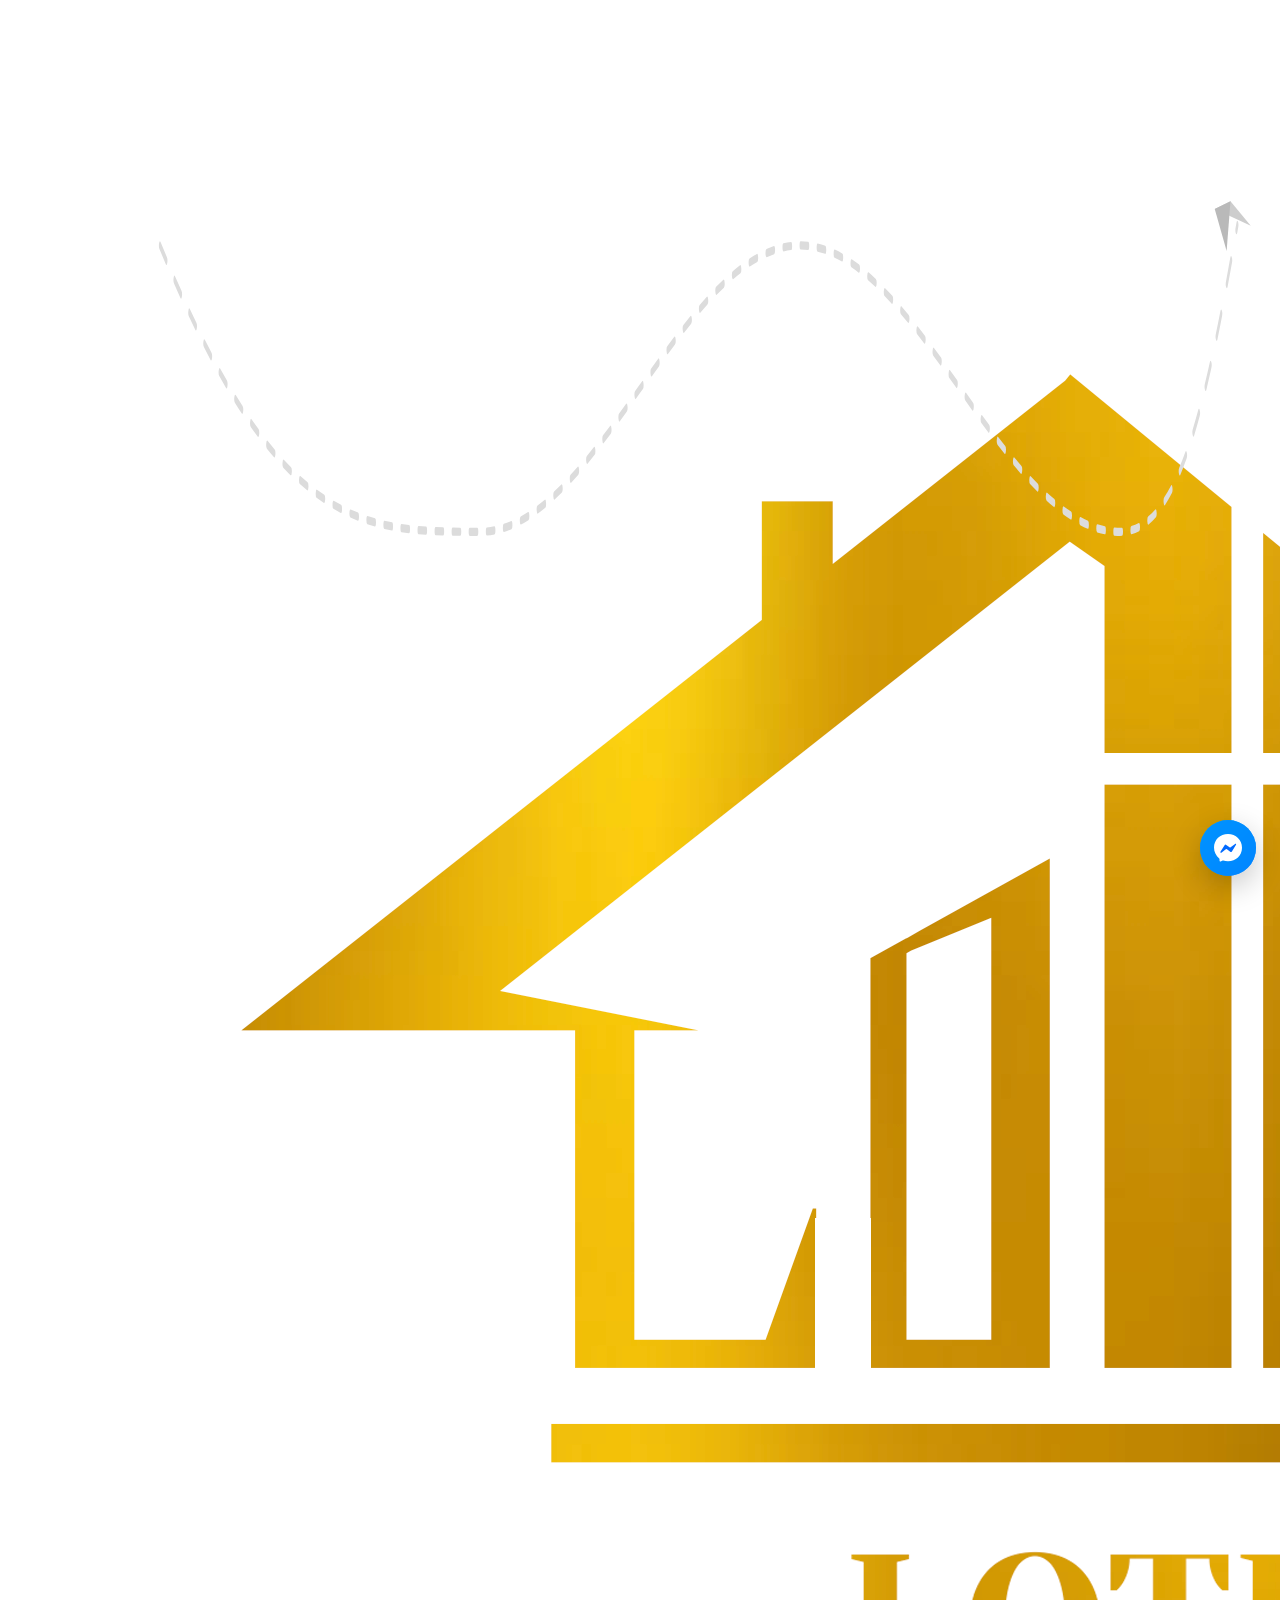
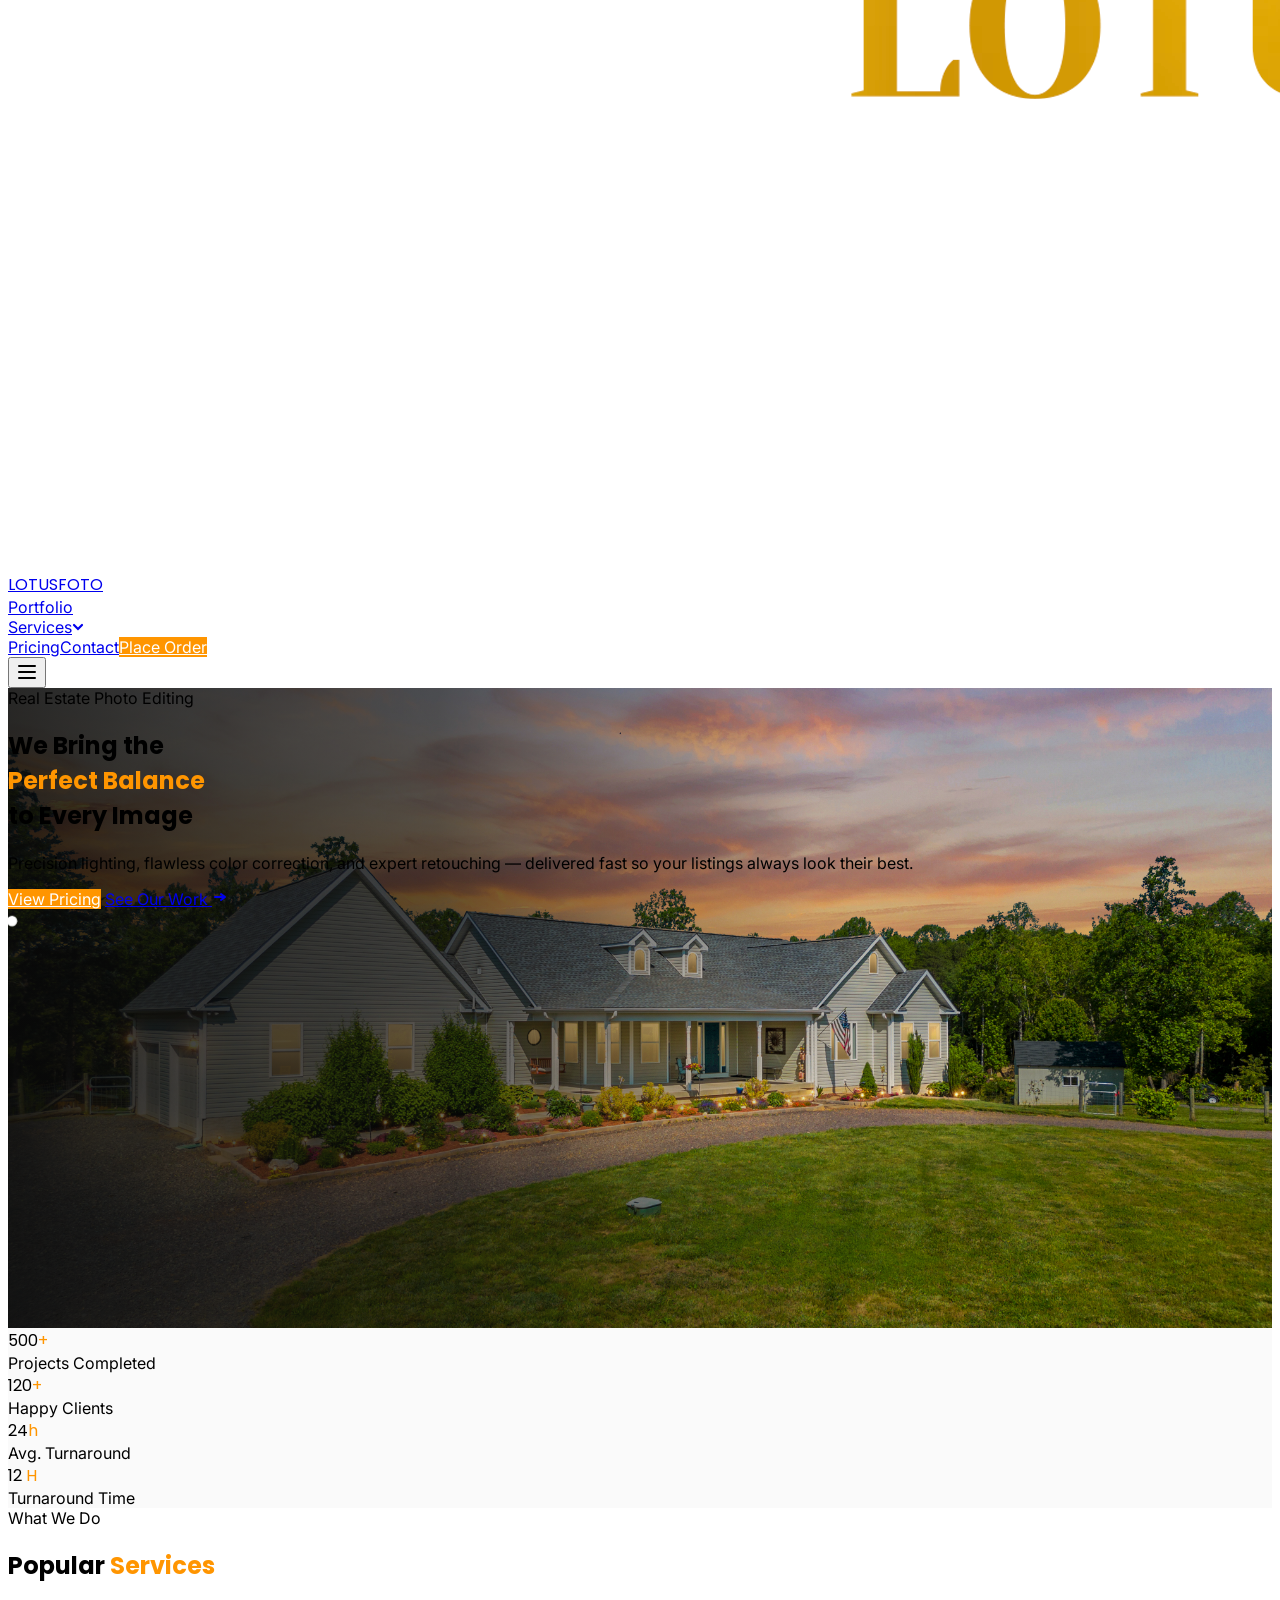
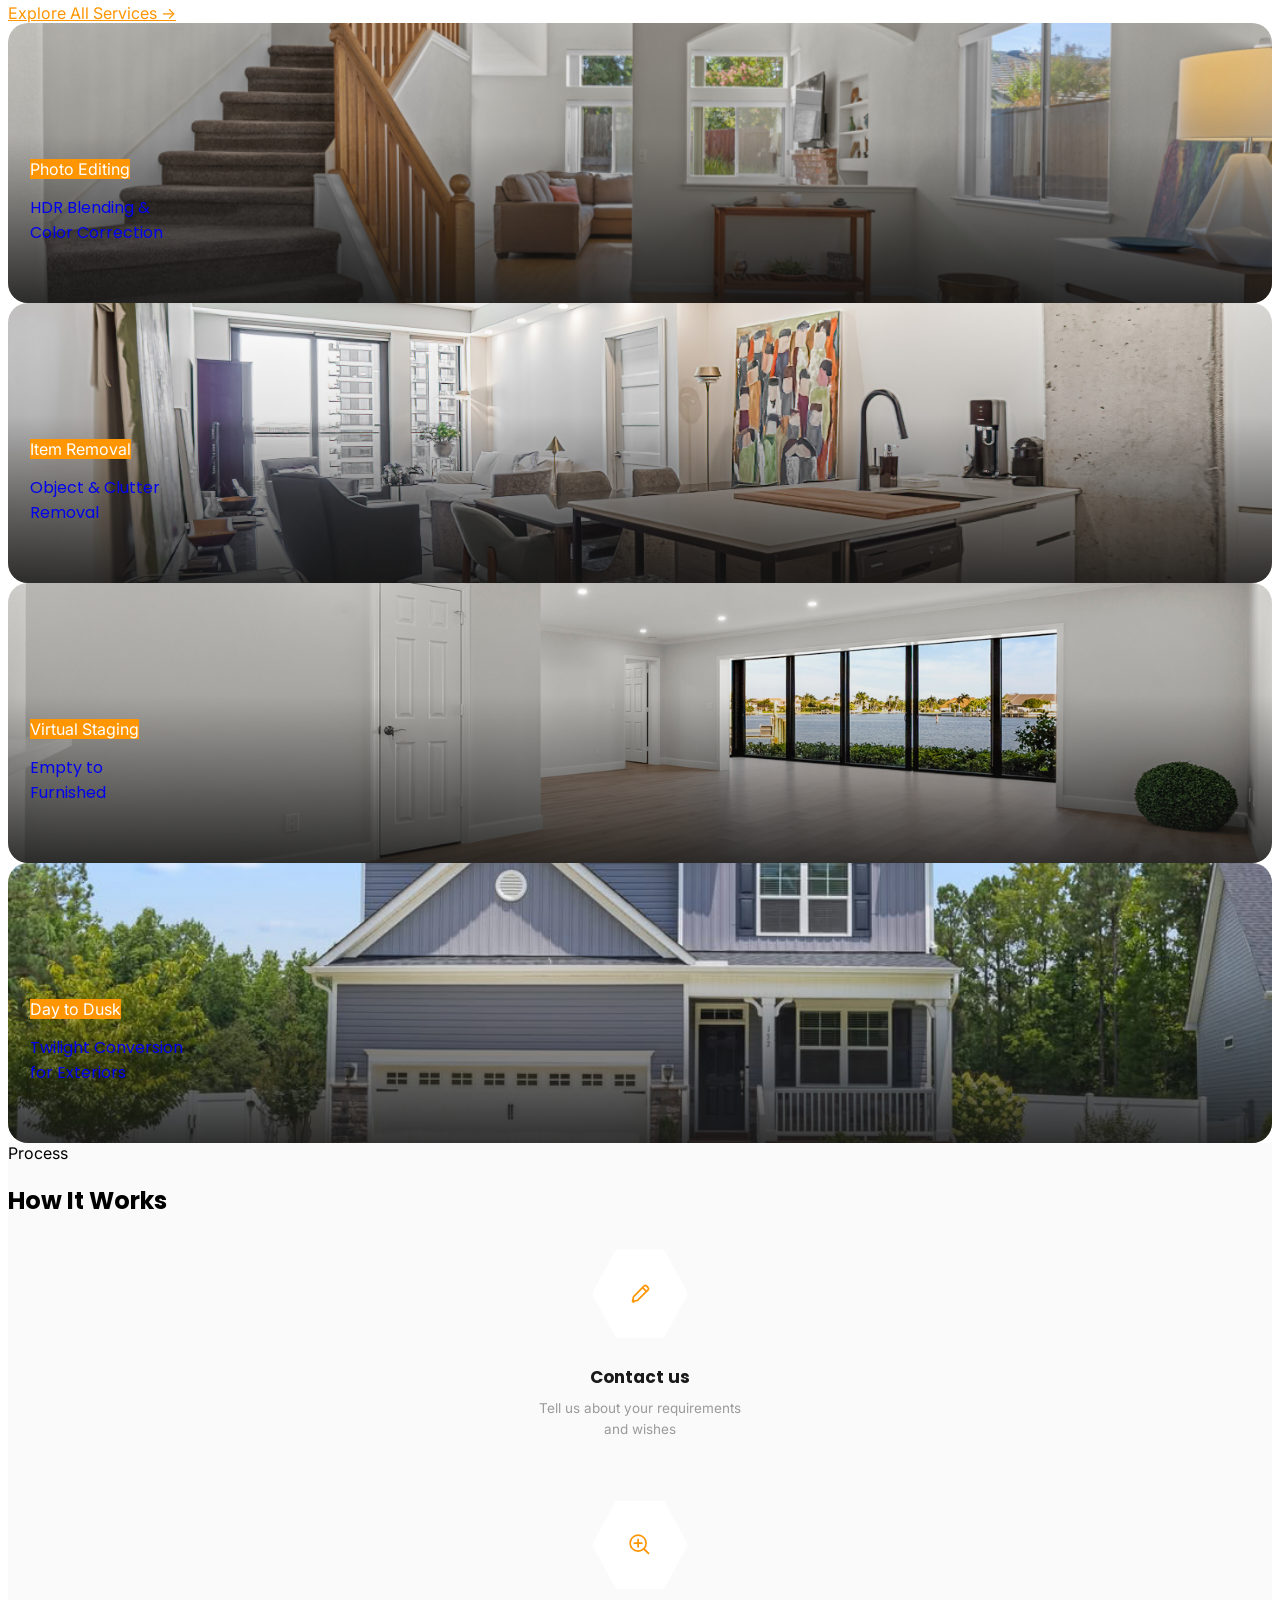
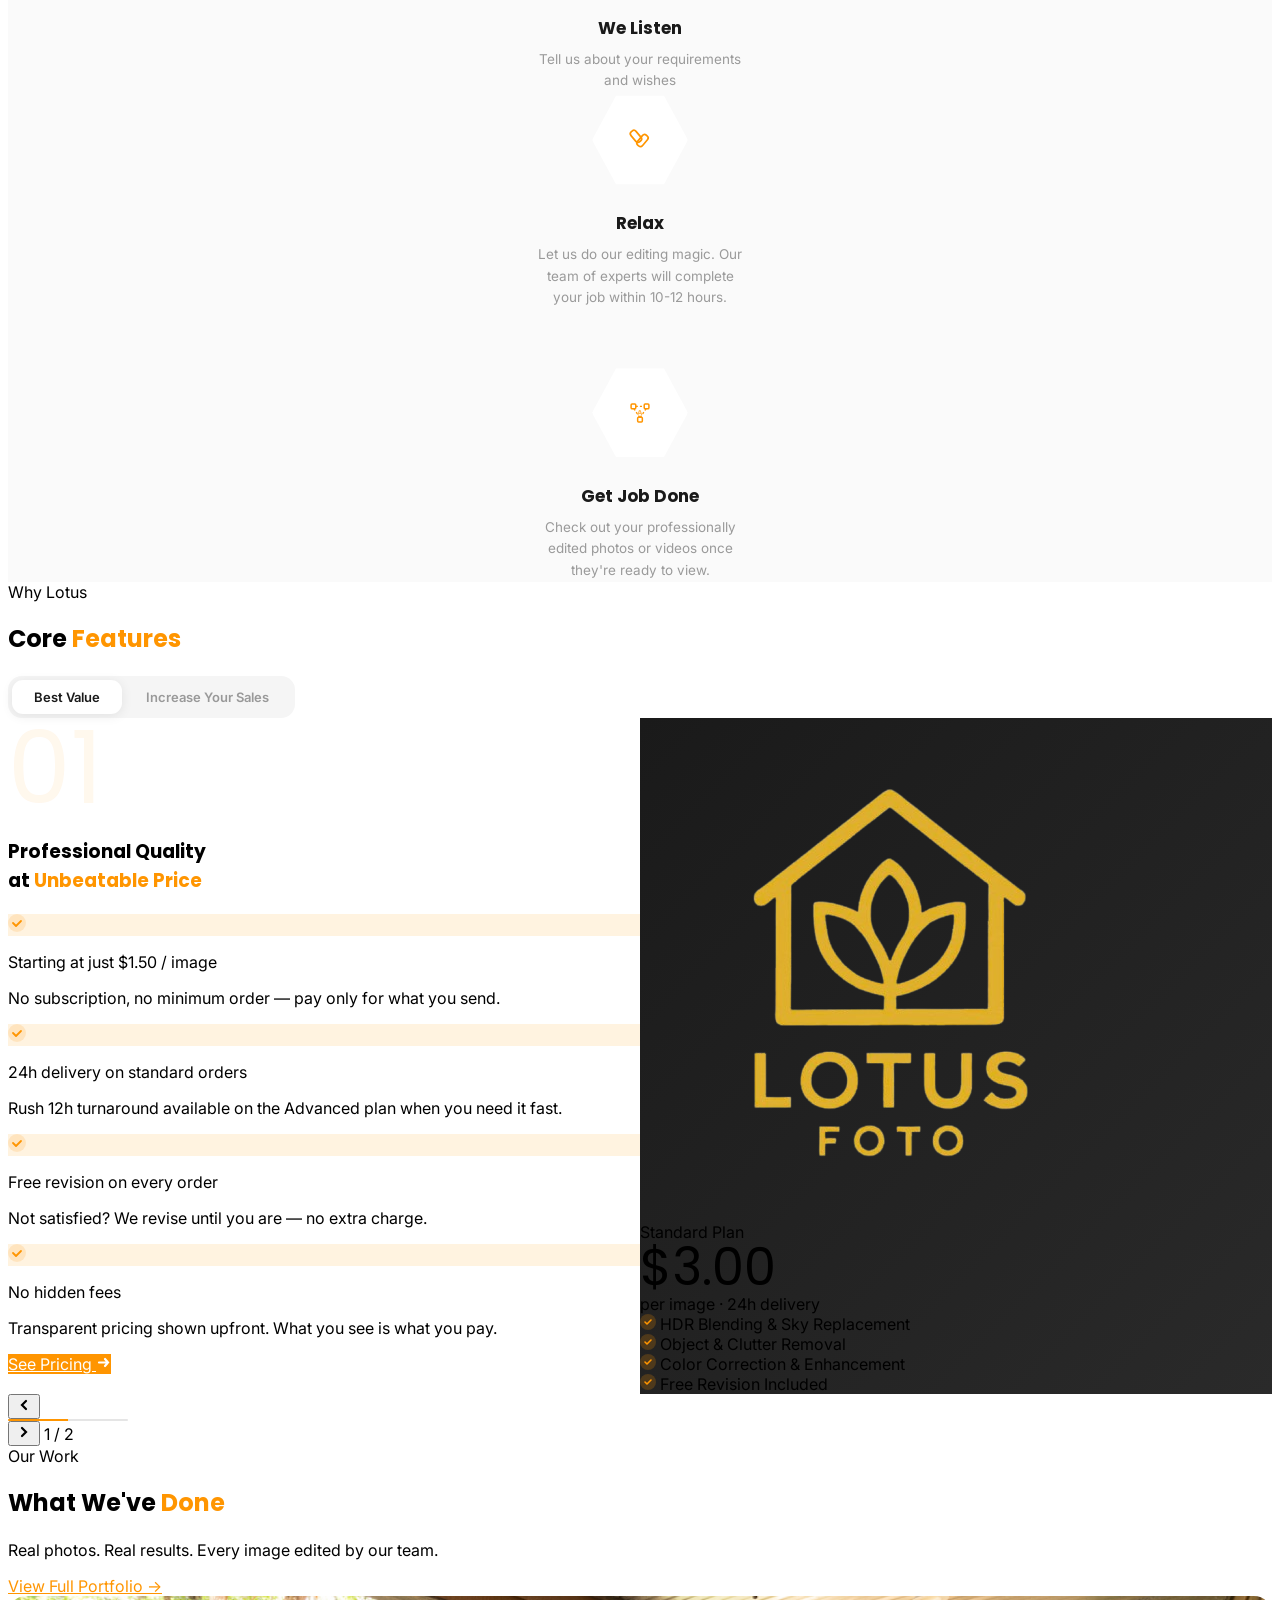
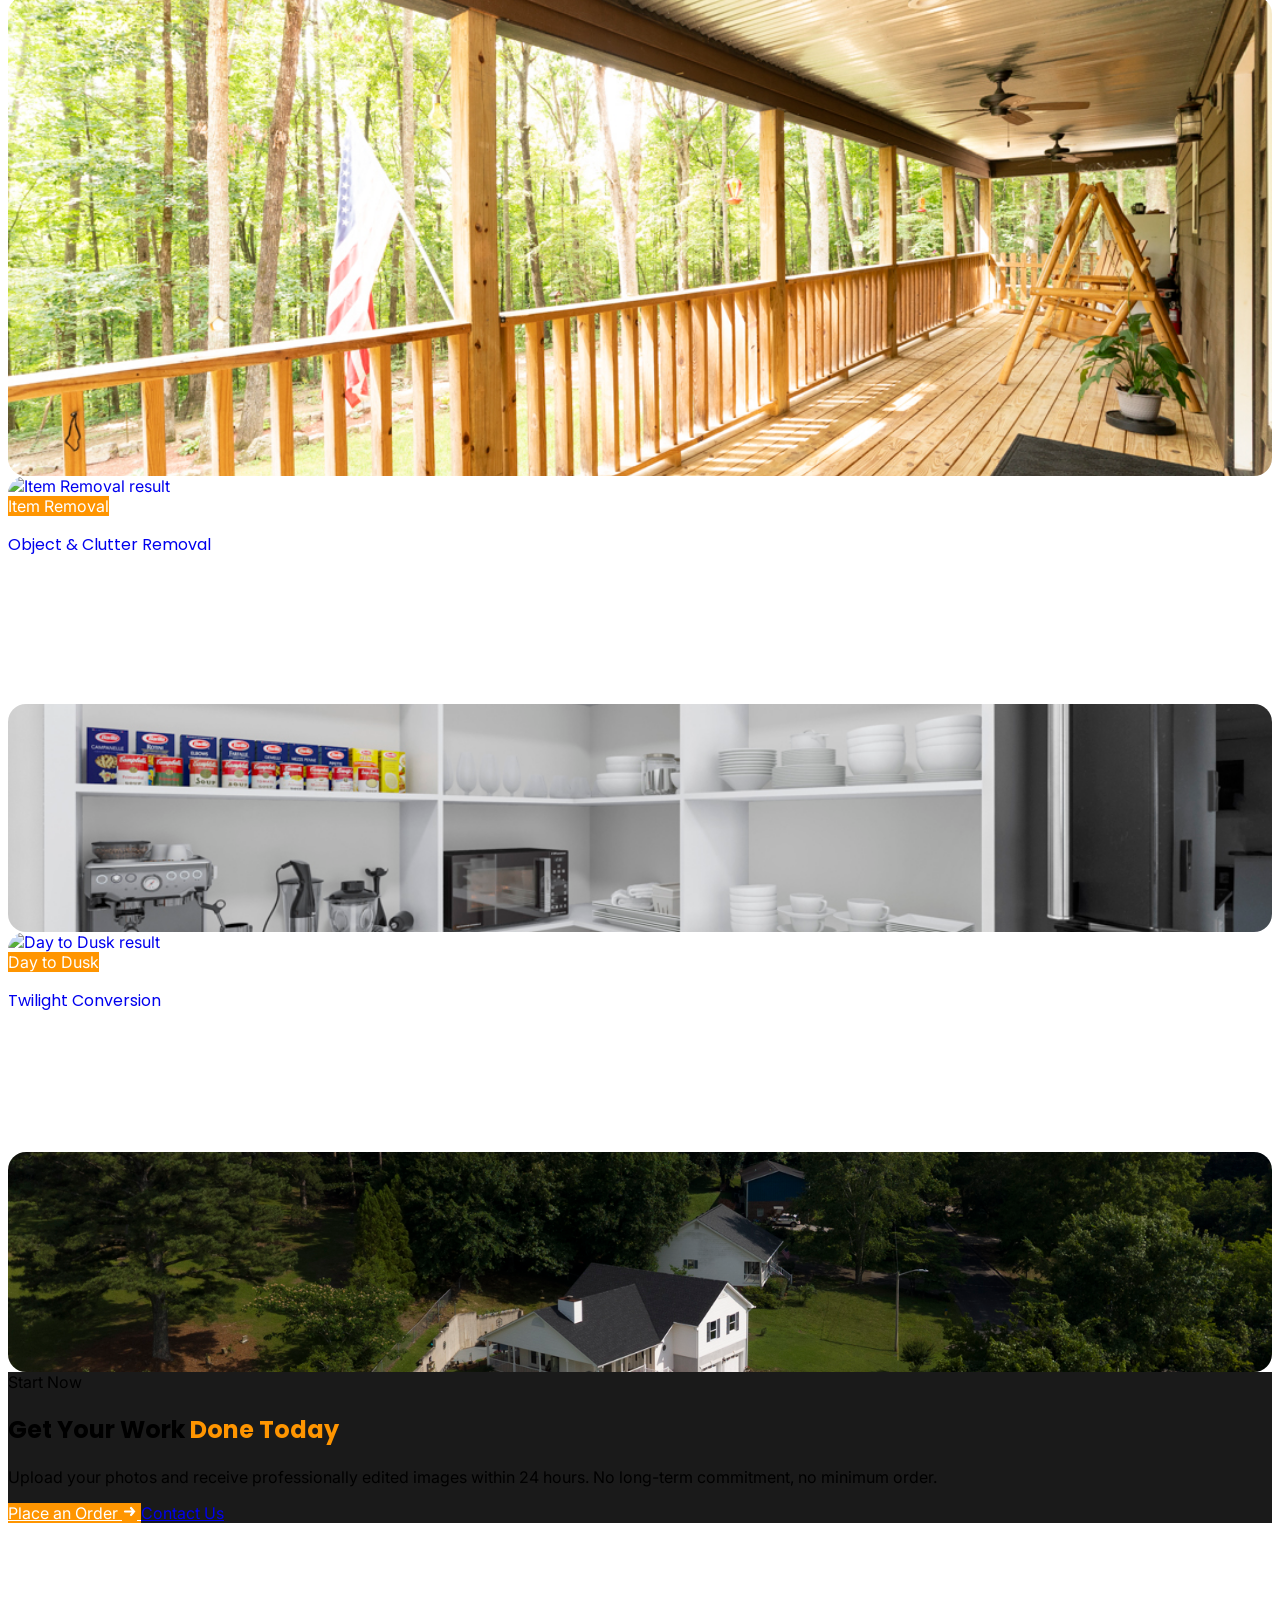
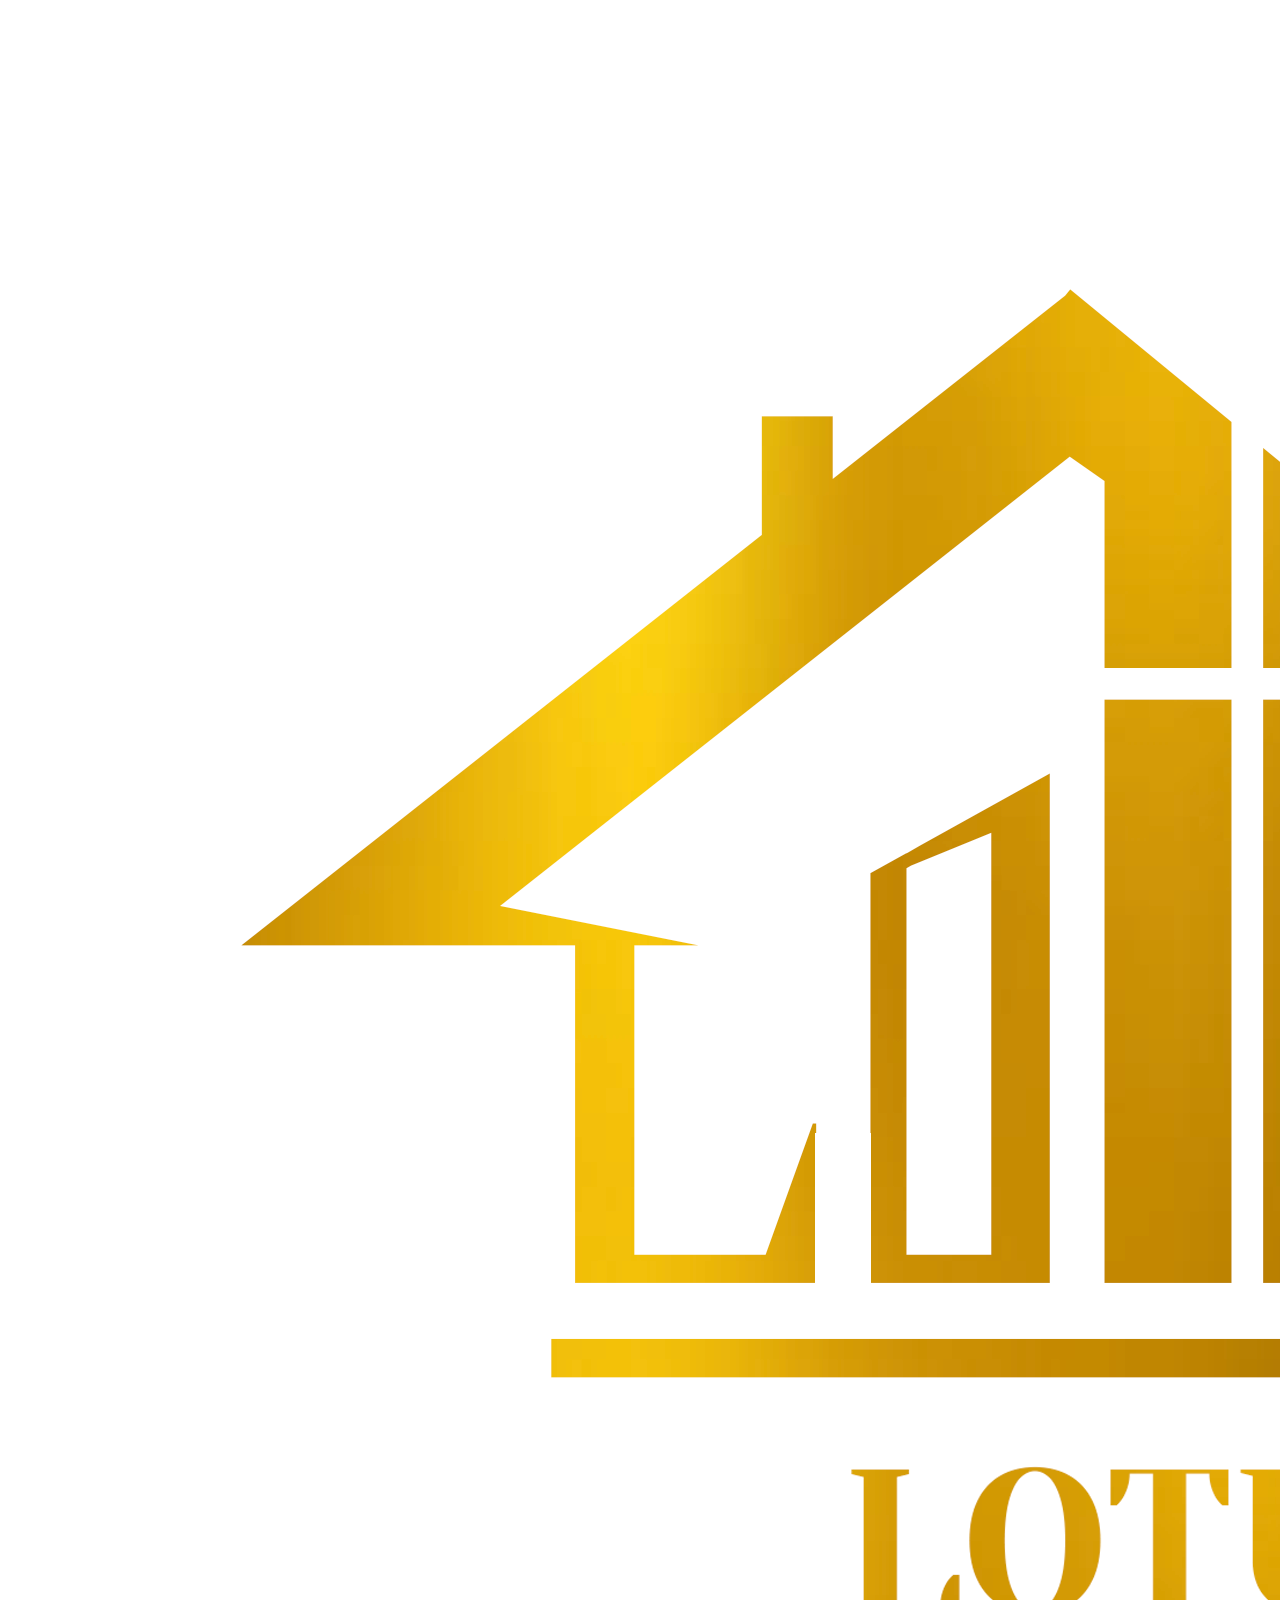
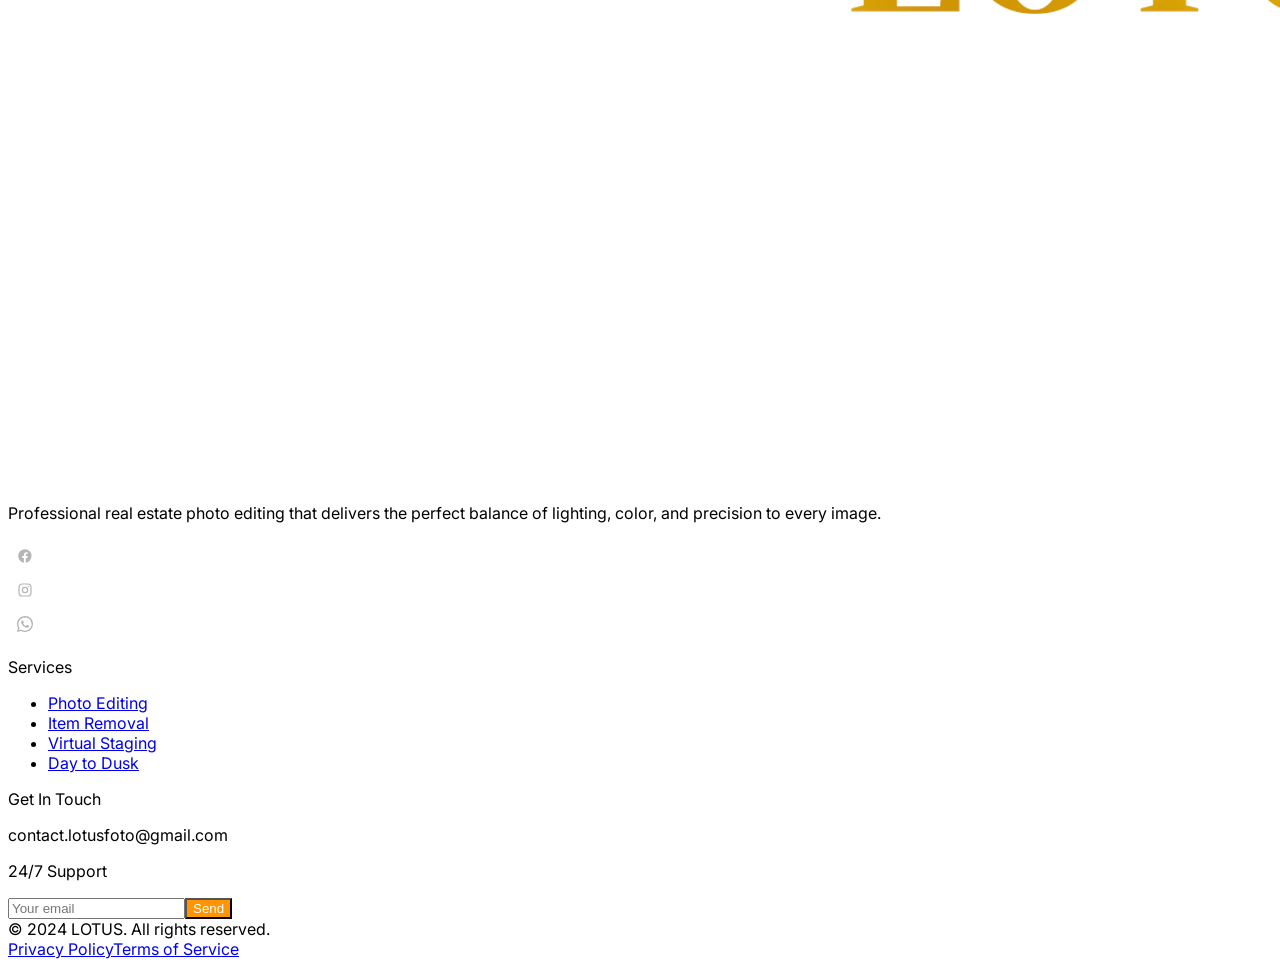
==== commit a2150f6b: "update detail project" ====
--- a/index.html
+++ b/index.html
@@ -30,134 +30,65 @@
   <link rel="stylesheet" href="css/style.css" />
 </head>
 
-<body class="bg-white text-gray-900 antialiased">
+<body class="bg-white text-gray-900 antialiased" data-page="home">
 
   <!-- ════════════════════════════════════
-       HEADER
+       HEADER (rendered from js/site-data.js)
   ════════════════════════════════════ -->
-  <header id="site-header" class="fixed inset-x-0 top-0 z-50 bg-white/95 backdrop-blur-sm border-b border-gray-100">
-    <div class="max-w-7xl mx-auto px-6 h-16 flex items-center justify-between">
-
-      <!-- Logo -->
-      <a href="#" class="flex items-center gap-2.5 shrink-0">
-        <img src="images/logo/logo.png" alt="LOTUS" class="h-9 w-auto" />
-        <span class="font-display font-bold text-[18px] tracking-wide text-gray-900">LOTUS</span>
-      </a>
-
-      <!-- Desktop nav -->
-      <nav class="hidden md:flex items-center gap-8">
-        <a href="portfolio.html"
-          class="nav-link text-sm font-medium text-gray-600 hover:text-gray-900 transition-colors">Portfolio</a>
-        <div class="nav-has-dropdown">
-          <a href="services.html"
-            class="nav-link text-sm font-medium text-gray-600 hover:text-gray-900 transition-colors flex items-center gap-1">
-            Services
-            <svg width="12" height="12" fill="none" stroke="currentColor" stroke-width="2.2" stroke-linecap="round">
-              <path d="M2 4l4 4 4-4" />
+  <div id="header-placeholder"></div>
+  <script src="js/site-data.js"></script>
+  <script src="js/layout.js"></script>
+
+
+  <!-- ════════════════════════════════════
+       HERO — rotating background (5s/slide),
+       text overlay pinned to left ~1/3
+  ════════════════════════════════════ -->
+  <section class="hero-banner">
+    <div id="hero-slides">
+      <div class="hero-slide active" data-src="images/services/banner2.jpg" data-loaded="1"
+        style="background-image:url('images/services/banner2.jpg')"></div>
+      <div class="hero-slide" data-src="images/services/banner3.jpg"></div>
+      <div class="hero-slide" data-src="images/services/banner4.jpg"></div>
+      <div class="hero-slide" data-src="images/services/banner5.jpg"></div>
+    </div>
+    <div class="hero-overlay"></div>
+
+    <div class="relative z-10 h-full max-w-7xl mx-auto px-6 flex items-center">
+      <div class="w-full sm:w-4/5 md:w-1/2 lg:w-1/3">
+        <div class="hero-1 flex items-center gap-2 mb-5">
+          <span class="w-2 h-2 rounded-full shrink-0" style="background:var(--orange)"></span>
+          <span class="text-xs font-bold text-gray-200 uppercase tracking-[0.18em]">Real Estate Photo Editing</span>
+        </div>
+        <h1 class="hero-2 font-display font-extrabold text-[2.85rem] leading-[1.07] text-white mb-6">
+          We Bring the<br>
+          <span style="color:var(--orange)">Perfect Balance</span><br>
+          to Every Image
+        </h1>
+        <p class="hero-3 text-gray-200 text-[17px] leading-relaxed mb-9 max-w-md">
+          Precision lighting, flawless color correction, and expert retouching — delivered fast so your listings
+          always look their best.
+        </p>
+        <div class="hero-4 flex flex-wrap gap-4">
+          <a href="order.html" class="btn-primary font-semibold px-7 py-3.5 rounded-xl text-sm">View Pricing</a>
+          <a href="#work"
+            class="inline-flex items-center gap-2 text-sm font-semibold text-white px-6 py-3.5 rounded-xl border border-white/40 hover:bg-white/10 transition-colors">
+            See Our Work
+            <svg width="16" height="16" fill="none" stroke="currentColor" stroke-width="2" stroke-linecap="round"
+              stroke-linejoin="round">
+              <path d="M3 8h10M9 5l4 3-4 3" />
             </svg>
           </a>
-          <div class="nav-dropdown-menu">
-            <a class="nav-dropdown-item" href="services.html#hdr"><span class="nav-dropdown-dot"></span>Photo
-              Editing</a>
-            <a class="nav-dropdown-item" href="services.html#removal"><span class="nav-dropdown-dot"></span>Item
-              Removal</a>
-            <a class="nav-dropdown-item" href="services.html#staging"><span class="nav-dropdown-dot"></span>Virtual
-              Staging</a>
-            <a class="nav-dropdown-item" href="services.html#dusk"><span class="nav-dropdown-dot"></span>Day to Dusk</a>
-            <a class="nav-dropdown-item" href="services.html#renovation"><span class="nav-dropdown-dot"></span>Virtual
-              Renovation</a>
-          </div>
-        </div>
-        <a href="order.html"
-          class="nav-link text-sm font-medium text-gray-600 hover:text-gray-900 transition-colors">Pricing</a>
-        <a href="contact.html"
-          class="nav-link text-sm font-medium text-gray-600 hover:text-gray-900 transition-colors">Contact</a>
-        <a href="order.html" class="btn-primary text-sm font-semibold px-5 py-2.5 rounded-xl">Place Order</a>
-      </nav>
-
-      <!-- Hamburger -->
-      <button class="md:hidden p-2 rounded-lg hover:bg-gray-100 transition-colors"
-        onclick="document.getElementById('mobile-nav').classList.toggle('open')" aria-label="Toggle menu">
-        <svg width="22" height="22" fill="none" stroke="currentColor" stroke-width="2" stroke-linecap="round">
-          <path d="M3 6h16M3 12h16M3 18h16" />
-        </svg>
-      </button>
+        </div>
+      </div>
     </div>
 
-    <!-- Mobile nav -->
-    <div id="mobile-nav" class="md:hidden border-t border-gray-100 bg-white px-6 py-5 flex flex-col gap-4">
-      <a href="portfolio.html" class="text-sm font-medium text-gray-700">Portfolio</a>
-      <a href="services.html" class="text-sm font-medium text-gray-700">Services</a>
-      <a href="order.html" class="text-sm font-medium text-gray-700">Pricing</a>
-      <a href="contact.html" class="text-sm font-medium text-gray-700">Contact</a>
-      <a href="order.html" class="btn-primary text-sm font-semibold px-4 py-3 rounded-xl text-center">Place Order</a>
-    </div>
-  </header>
-
-
-  <!-- ════════════════════════════════════
-       HERO
-  ════════════════════════════════════ -->
-  <section class="pt-32 pb-20 px-6 overflow-hidden">
-    <div class="max-w-7xl mx-auto">
-      <div class="grid lg:grid-cols-2 gap-14 items-center">
-
-        <!-- Text -->
-        <div>
-          <div class="hero-1 flex items-center gap-2 mb-5">
-            <span class="w-2 h-2 rounded-full shrink-0" style="background:var(--orange)"></span>
-            <span class="text-xs font-bold text-gray-400 uppercase tracking-[0.18em]">Real Estate Photo Editing</span>
-          </div>
-          <h1 class="hero-2 font-display font-extrabold text-[2.85rem] leading-[1.07] text-gray-900 mb-6">
-            We Bring the<br>
-            <span style="color:var(--orange)">Perfect Balance</span><br>
-            to Every Image
-          </h1>
-          <p class="hero-3 text-gray-500 text-[17px] leading-relaxed mb-9 max-w-md">
-            Precision lighting, flawless color correction, and expert retouching — delivered fast so your listings
-            always look their best.
-          </p>
-          <div class="hero-4 flex flex-wrap gap-4">
-            <a href="order.html" class="btn-primary font-semibold px-7 py-3.5 rounded-xl text-sm">View Pricing</a>
-            <a href="#work"
-              class="inline-flex items-center gap-2 text-sm font-semibold text-gray-700 px-6 py-3.5 rounded-xl border border-gray-200 hover:border-gray-300 hover:bg-gray-50 transition-colors">
-              See Our Work
-              <svg width="16" height="16" fill="none" stroke="currentColor" stroke-width="2" stroke-linecap="round"
-                stroke-linejoin="round">
-                <path d="M3 8h10M9 5l4 3-4 3" />
-              </svg>
-            </a>
-          </div>
-        </div>
-
-        <!-- Image + accent -->
-        <div class="relative hero-5">
-          <!-- Oversized accent number — the signature element -->
-          <div
-            class="absolute -top-10 -right-6 font-display font-extrabold leading-none select-none pointer-events-none"
-            style="font-size:170px; color:var(--orange); opacity:0.07; z-index:0;">500</div>
-
-          <div class="relative z-10 rounded-2xl overflow-hidden shadow-2xl">
-            <img src="https://images.unsplash.com/photo-1600607687939-ce8a6c25118c?w=960&q=85"
-              alt="Professional real estate photo — modern home exterior" class="w-full h-[400px] object-cover" />
-            <!-- Floating stat badge -->
-            <div class="absolute bottom-4 left-4 bg-white rounded-2xl px-4 py-3 shadow-xl flex items-center gap-3">
-              <div class="w-10 h-10 rounded-xl flex items-center justify-center shrink-0" style="background:#FFF3E0">
-                <svg width="20" height="20" viewBox="0 0 20 20">
-                  <path d="M10 1l2.4 4.9 5.4.8-3.9 3.8.9 5.3L10 13.5 5.2 15.8l.9-5.3L2.2 6.7l5.4-.8L10 1z"
-                    fill="#FF9500" />
-                </svg>
-              </div>
-              <div>
-                <div class="font-display font-bold text-[17px] text-gray-900 leading-none">4.98 <span
-                    class="text-xs text-gray-400 font-normal">/ 5</span></div>
-                <div class="text-xs text-gray-400 mt-0.5">Client Satisfaction</div>
-              </div>
-            </div>
-          </div>
-        </div>
-
-      </div>
+    <!-- Slide indicators -->
+    <div class="absolute bottom-6 left-6 z-10 flex gap-2" id="hero-dots">
+      <button class="hero-dot active" data-idx="0" aria-label="Slide 1"></button>
+      <button class="hero-dot" data-idx="1" aria-label="Slide 2"></button>
+      <button class="hero-dot" data-idx="2" aria-label="Slide 3"></button>
+      <button class="hero-dot" data-idx="3" aria-label="Slide 4"></button>
     </div>
   </section>
 
@@ -184,9 +115,11 @@
           <div class="text-sm text-gray-400">Avg. Turnaround</div>
         </div>
         <div class="reveal text-center lg:text-left" style="transition-delay:240ms">
-          <div class="font-display font-extrabold text-[2.6rem] text-gray-900 mb-0.5">98<span
-              style="color:var(--orange)">%</span></div>
-          <div class="text-sm text-gray-400">On-Time Delivery</div>
+          <div class="font-display font-extrabold text-[2.6rem] text-gray-900 mb-0.5">12
+<span
+              style="color:var(--orange)">H</span></div>
+          <div class="text-sm text-gray-400">Turnaround
+Time</div>
         </div>
       </div>
     </div>
@@ -212,12 +145,12 @@
           style="color:var(--orange)">Explore All Services →</a>
       </div>
 
-      <!-- 3-col top row + 2-col bottom row -->
-      <div class="grid grid-cols-1 sm:grid-cols-2 lg:grid-cols-3 gap-4 mb-4">
+      <!-- 4-up row -->
+      <div class="grid grid-cols-1 sm:grid-cols-2 lg:grid-cols-4 gap-4">
 
         <!-- Photo Editing -->
         <a href="services.html#hdr" class="home-svc-card reveal" style="height:280px">
-          <img src="images/Sample%20Lotus%20Foto/HDR%20Blending/2/DSC05872.jpg" alt="Photo Editing" loading="lazy" />
+          <img src="images/HERO/PE/7X5A7819_1.jpg" alt="Photo Editing" loading="lazy" />
           <div class="home-svc-overlay"></div>
           <div class="home-svc-body">
             <span class="inline-block text-[10px] font-bold px-2.5 py-1 rounded-full mb-2"
@@ -233,7 +166,7 @@
 
         <!-- Item Removal -->
         <a href="services.html#removal" class="home-svc-card reveal" style="height:280px;transition-delay:60ms">
-          <img src="images/Sample%20Lotus%20Foto/Item%20Removal/2.jpg" alt="Item Removal" loading="lazy" />
+          <img src="images/HERO/ITEM_REMOVAL/2.jpg" alt="Item Removal" loading="lazy" />
           <div class="home-svc-overlay"></div>
           <div class="home-svc-body">
             <span class="inline-block text-[10px] font-bold px-2.5 py-1 rounded-full mb-2"
@@ -248,7 +181,7 @@
 
         <!-- Virtual Staging -->
         <a href="services.html#staging" class="home-svc-card reveal" style="height:280px;transition-delay:120ms">
-          <img src="images/Sample%20Lotus%20Foto/Virtual%20Staging/2after.jpg" alt="Virtual Staging" loading="lazy" />
+          <img src="images/HERO/VIRTUAL_STAGING/_DSC4391.jpg" alt="Virtual Staging" loading="lazy" />
           <div class="home-svc-overlay"></div>
           <div class="home-svc-body">
             <span class="inline-block text-[10px] font-bold px-2.5 py-1 rounded-full mb-2"
@@ -260,13 +193,10 @@
               </svg></span>
           </div>
         </a>
-      </div>
-
-      <div class="grid grid-cols-1 sm:grid-cols-2 gap-4">
 
         <!-- Day to Dusk -->
-        <a href="services.html#dusk" class="home-svc-card reveal" style="height:240px;transition-delay:180ms">
-          <img src="images/Sample%20Lotus%20Foto/Day%20To%20Dusk/11.jpg" alt="Day to Dusk" loading="lazy" />
+        <a href="services.html#dusk" class="home-svc-card reveal" style="height:280px;transition-delay:180ms">
+          <img src="images/HERO/DTD/truoc.jpg" alt="Day to Dusk" loading="lazy" />
           <div class="home-svc-overlay"></div>
           <div class="home-svc-body">
             <span class="inline-block text-[10px] font-bold px-2.5 py-1 rounded-full mb-2"
@@ -279,22 +209,6 @@
           </div>
         </a>
 
-        <!-- Virtual Renovation -->
-        <a href="services.html#renovation" class="home-svc-card reveal" style="height:240px;transition-delay:240ms">
-          <img src="images/Sample%20Lotus%20Foto/Virtual%20Renovation/DSC09914_1.jpg" alt="Virtual Renovation"
-            loading="lazy" />
-          <div class="home-svc-overlay"></div>
-          <div class="home-svc-body">
-            <span class="inline-block text-[10px] font-bold px-2.5 py-1 rounded-full mb-2"
-              style="background:var(--orange);color:#fff">Virtual Renovation</span>
-            <p class="font-display font-bold text-white text-lg leading-tight">Property's<br>Full Potential</p>
-            <span class="home-svc-arrow">Learn More <svg width="14" height="14" fill="none" stroke="currentColor"
-                stroke-width="2.2" stroke-linecap="round">
-                <path d="M3 7h8M8 4l3 3-3 3" />
-              </svg></span>
-          </div>
-        </a>
-
       </div>
     </div>
   </section>
@@ -303,99 +217,90 @@
   <!-- ════════════════════════════════════
        HOW IT WORKS
   ════════════════════════════════════ -->
-  <section id="process" class="py-24 px-6" style="background:#1A1A1A">
+  <section id="process" class="py-24 px-6 overflow-hidden" style="background:#FAFAFA">
     <div class="max-w-7xl mx-auto">
-      <div class="text-center mb-14 reveal">
+      <div class="text-center mb-20 reveal">
         <div class="flex items-center justify-center gap-2 mb-3">
           <span class="w-2 h-2 rounded-full" style="background:var(--orange)"></span>
           <span class="text-xs font-bold text-gray-400 uppercase tracking-[0.18em]">Process</span>
           <span class="w-2 h-2 rounded-full" style="background:var(--orange)"></span>
         </div>
-        <h2 class="font-display font-extrabold text-4xl text-white mb-3">How It Works</h2>
-        <p class="text-gray-400 max-w-md mx-auto">Four simple steps from raw photos to publication-ready results.</p>
-      </div>
-
-      <div class="grid sm:grid-cols-2 lg:grid-cols-4 gap-6">
-
-        <!-- Step 1: Upload -->
-        <div class="reveal">
-          <div class="w-16 h-16 rounded-2xl flex items-center justify-center mb-5"
-            style="background:rgba(255,149,0,0.12)">
-            <svg width="32" height="32" fill="none" viewBox="0 0 32 32">
-              <path d="M6 22v2a2 2 0 002 2h16a2 2 0 002-2v-2" stroke="#FF9500" stroke-width="2"
-                stroke-linecap="round" />
-              <path d="M16 6v14M10 12l6-6 6 6" stroke="#FF9500" stroke-width="2" stroke-linecap="round"
-                stroke-linejoin="round" />
-            </svg>
-          </div>
-          <div class="flex items-center gap-3 mb-3">
-            <span class="w-7 h-7 rounded-full flex items-center justify-center text-xs font-bold font-display shrink-0"
-              style="background:var(--orange);color:#fff">1</span>
-            <h3 class="font-display font-semibold text-white text-lg">Send Your Photos</h3>
-          </div>
-          <p class="text-gray-400 text-sm leading-relaxed pl-10">Upload via Google Drive, WeTransfer, Dropbox, or FTP —
-            any way works.</p>
-        </div>
-
-        <!-- Step 2: Edit -->
-        <div class="reveal" style="transition-delay:80ms">
-          <div class="w-16 h-16 rounded-2xl flex items-center justify-center mb-5"
-            style="background:rgba(255,149,0,0.12)">
-            <svg width="32" height="32" fill="none" viewBox="0 0 32 32">
-              <rect x="4" y="4" width="24" height="24" rx="4" stroke="#FF9500" stroke-width="2" />
-              <path d="M10 16h12M10 11h7M10 21h5" stroke="#FF9500" stroke-width="2" stroke-linecap="round" />
-              <path d="M22 18l2 2-4 4h-2v-2l4-4z" stroke="#FF9500" stroke-width="1.7" stroke-linecap="round"
-                stroke-linejoin="round" />
-            </svg>
-          </div>
-          <div class="flex items-center gap-3 mb-3">
-            <span class="w-7 h-7 rounded-full flex items-center justify-center text-xs font-bold font-display shrink-0"
-              style="background:var(--orange);color:#fff">2</span>
-            <h3 class="font-display font-semibold text-white text-lg">We Edit</h3>
-          </div>
-          <p class="text-gray-400 text-sm leading-relaxed pl-10">Our editors process each image with precision — HDR,
-            color, sky, and more.</p>
-        </div>
-
-        <!-- Step 3: Review -->
-        <div class="reveal" style="transition-delay:160ms">
-          <div class="w-16 h-16 rounded-2xl flex items-center justify-center mb-5"
-            style="background:rgba(255,149,0,0.12)">
-            <svg width="32" height="32" fill="none" viewBox="0 0 32 32">
-              <circle cx="16" cy="16" r="11" stroke="#FF9500" stroke-width="2" />
-              <path d="M10 16l4 4 8-8" stroke="#FF9500" stroke-width="2.2" stroke-linecap="round"
-                stroke-linejoin="round" />
-            </svg>
-          </div>
-          <div class="flex items-center gap-3 mb-3">
-            <span class="w-7 h-7 rounded-full flex items-center justify-center text-xs font-bold font-display shrink-0"
-              style="background:var(--orange);color:#fff">3</span>
-            <h3 class="font-display font-semibold text-white text-lg">Review &amp; Revise</h3>
-          </div>
-          <p class="text-gray-400 text-sm leading-relaxed pl-10">Check the results and request revisions — free until
-            you're satisfied.</p>
-        </div>
-
-        <!-- Step 4: Download -->
-        <div class="reveal" style="transition-delay:240ms">
-          <div class="w-16 h-16 rounded-2xl flex items-center justify-center mb-5"
-            style="background:rgba(255,149,0,0.12)">
-            <svg width="32" height="32" fill="none" viewBox="0 0 32 32">
-              <path d="M6 22v2a2 2 0 002 2h16a2 2 0 002-2v-2" stroke="#FF9500" stroke-width="2"
-                stroke-linecap="round" />
-              <path d="M16 6v14M10 14l6 6 6-6" stroke="#FF9500" stroke-width="2" stroke-linecap="round"
-                stroke-linejoin="round" />
-            </svg>
-          </div>
-          <div class="flex items-center gap-3 mb-3">
-            <span class="w-7 h-7 rounded-full flex items-center justify-center text-xs font-bold font-display shrink-0"
-              style="background:var(--orange);color:#fff">4</span>
-            <h3 class="font-display font-semibold text-white text-lg">Download Results</h3>
-          </div>
-          <p class="text-gray-400 text-sm leading-relaxed pl-10">Receive high-res files ready for MLS, listings, and
-            marketing — within 24h.</p>
-        </div>
-
+        <h2 class="font-display font-extrabold text-4xl text-gray-900">How It Works</h2>
+      </div>
+
+      <div class="relative hiw-row">
+        <!-- Dashed connector + paper airplane (desktop only) -->
+        <svg class="hiw-path" viewBox="0 0 1200 220" preserveAspectRatio="none" aria-hidden="true">
+          <path d="M150 60 C 260 130, 340 130, 450 130 S 640 60, 750 60 S 940 130, 1050 130 C 1105 130, 1130 100, 1160 55"
+            fill="none" stroke="#DCDCDC" stroke-width="2" stroke-dasharray="7 9" stroke-linecap="round" />
+          <g transform="translate(1148,38) rotate(35)">
+            <path d="M0 16 L30 0 L11 6 Z" fill="#CDCDCD" />
+            <path d="M11 6 L15 18 L0 16 Z" fill="#B9B9B9" />
+          </g>
+        </svg>
+
+        <div class="hiw-steps grid grid-cols-2 lg:grid-cols-4 gap-x-6 gap-y-16">
+
+          <!-- Step 1 -->
+          <div class="hiw-step reveal">
+            <div class="hiw-hex">
+              <svg width="30" height="30" fill="none" viewBox="0 0 32 32">
+                <path d="M8 24l1.2-5.3L20.5 7.4a1.7 1.7 0 012.4 0l1.7 1.7a1.7 1.7 0 010 2.4L13.3 22.8 8 24z"
+                  stroke="#FF9500" stroke-width="1.8" stroke-linecap="round" stroke-linejoin="round" />
+                <path d="M19 9.5l3.5 3.5" stroke="#FF9500" stroke-width="1.8" stroke-linecap="round" />
+                <circle cx="9" cy="24" r="1.4" fill="#FF9500" />
+              </svg>
+            </div>
+            <h3 class="hiw-title">Contact us</h3>
+            <p class="hiw-desc">Tell us about your requirements and wishes</p>
+          </div>
+
+          <!-- Step 2 -->
+          <div class="hiw-step hiw-step-offset reveal" style="transition-delay:80ms">
+            <div class="hiw-hex">
+              <svg width="30" height="30" fill="none" viewBox="0 0 32 32">
+                <circle cx="14" cy="14" r="8.5" stroke="#FF9500" stroke-width="1.8" />
+                <path d="M14 10v8M10 14h8" stroke="#FF9500" stroke-width="1.8" stroke-linecap="round" />
+                <path d="M20 20l5 5" stroke="#FF9500" stroke-width="2" stroke-linecap="round" />
+              </svg>
+            </div>
+            <h3 class="hiw-title">We Listen</h3>
+            <p class="hiw-desc">Tell us about your requirements and wishes</p>
+          </div>
+
+          <!-- Step 3 -->
+          <div class="hiw-step reveal" style="transition-delay:160ms">
+            <div class="hiw-hex">
+              <svg width="30" height="30" fill="none" viewBox="0 0 32 32">
+                <rect x="4.5" y="9" width="7" height="14" rx="3" transform="rotate(-40 4.5 9)"
+                  stroke="#FF9500" stroke-width="1.8" />
+                <rect x="20.5" y="9" width="7" height="14" rx="3" transform="rotate(40 20.5 9)"
+                  stroke="#FF9500" stroke-width="1.8" />
+              </svg>
+            </div>
+            <h3 class="hiw-title">Relax</h3>
+            <p class="hiw-desc">Let us do our editing magic. Our team of experts will complete your job within 10-12
+              hours.</p>
+          </div>
+
+          <!-- Step 4 -->
+          <div class="hiw-step hiw-step-offset reveal" style="transition-delay:240ms">
+            <div class="hiw-hex">
+              <svg width="30" height="30" fill="none" viewBox="0 0 32 32">
+                <rect x="6.5" y="6.5" width="5" height="5" rx="1" stroke="#FF9500" stroke-width="1.6" />
+                <rect x="20.5" y="6.5" width="5" height="5" rx="1" stroke="#FF9500" stroke-width="1.6" />
+                <rect x="13.5" y="20.5" width="5" height="5" rx="1" stroke="#FF9500" stroke-width="1.6" />
+                <path d="M11.5 9l9 0M9.5 11.5l6 9M22.5 11.5l-6 9" stroke="#FF9500" stroke-width="1.4"
+                  stroke-dasharray="2.2 2.2" />
+                <text x="16" y="18" text-anchor="middle" font-family="Poppins, sans-serif" font-weight="700"
+                  font-size="8" fill="#FF9500" opacity="0.65">A</text>
+              </svg>
+            </div>
+            <h3 class="hiw-title">Get Job Done</h3>
+            <p class="hiw-desc">Check out your professionally edited photos or videos once they're ready to view.</p>
+          </div>
+
+        </div>
       </div>
     </div>
   </section>
@@ -639,7 +544,7 @@
         <!-- Right visual — stats graphic -->
         <div class="hidden md:block">
           <div class="relative rounded-3xl overflow-hidden" style="height:420px">
-            <img src="images/Sample%20Lotus%20Foto/Day%20To%20Dusk/11.jpg" alt="Result example"
+            <img src="images/BAS/DTD/0O2A3560.jpg" alt="Result example"
               class="absolute inset-0 w-full h-full object-cover" />
             <div class="absolute inset-0"
               style="background:linear-gradient(to top,rgba(20,20,20,0.7) 0%,rgba(20,20,20,0.1) 55%,transparent 100%)">
@@ -726,7 +631,7 @@
 
         <!-- Left: tall hero card -->
         <a href="portfolio.html" class="work-card reveal" style="height:480px">
-          <img src="images/Sample%20Lotus%20Foto/HDR%20Blending/2/DSC05884.jpg" alt="HDR Blending result"
+          <img src="images/BAS/PE/DSC02007_1.jpg" alt="HDR Blending result"
             loading="lazy" />
           <div class="work-overlay"></div>
           <div class="absolute bottom-0 left-0 right-0 p-6">
@@ -739,7 +644,7 @@
         <!-- Right: 2 stacked cards -->
         <div class="flex flex-col gap-4">
           <a href="portfolio.html" class="work-card reveal" style="height:228px;transition-delay:80ms">
-            <img src="images/Sample%20Lotus%20Foto/Item%20Removal/4.jpg" alt="Item Removal result" loading="lazy" />
+            <img src="images/CHECKOUTS/ITEM_REMOVAL/0O2A8710_final.jpg" alt="Item Removal result" loading="lazy" />
             <div class="work-overlay"></div>
             <div class="absolute bottom-0 left-0 right-0 p-5">
               <span class="inline-block text-[10px] font-bold px-2.5 py-1 rounded-full mb-1.5"
@@ -748,7 +653,7 @@
             </div>
           </a>
           <a href="portfolio.html" class="work-card reveal" style="height:228px;transition-delay:140ms">
-            <img src="images/Sample%20Lotus%20Foto/Virtual%20Staging/1after.jpg" alt="Virtual Staging result"
+            <img src="images/BAS/VIRTUAL_STAGING/0O2A9543_final.jpg" alt="Virtual Staging result"
               loading="lazy" />
             <div class="work-overlay"></div>
             <div class="absolute bottom-0 left-0 right-0 p-5">
@@ -761,10 +666,10 @@
 
       </div>
 
-      <!-- Second row: 3 cards -->
-      <div class="grid grid-cols-1 sm:grid-cols-3 gap-4 mt-4">
+      <!-- Second row: 2 cards -->
+      <div class="grid grid-cols-1 sm:grid-cols-2 gap-4 mt-4">
         <a href="portfolio.html" class="work-card reveal" style="height:220px;transition-delay:60ms">
-          <img src="images/Sample%20Lotus%20Foto/Day%20To%20Dusk/11.jpg" alt="Day to Dusk result" loading="lazy" />
+          <img src="images/BAS/DTD/0O2A3573.jpg" alt="Day to Dusk result" loading="lazy" />
           <div class="work-overlay"></div>
           <div class="absolute bottom-0 left-0 right-0 p-5">
             <span class="inline-block text-[10px] font-bold px-2.5 py-1 rounded-full mb-1.5"
@@ -773,17 +678,7 @@
           </div>
         </a>
         <a href="portfolio.html" class="work-card reveal" style="height:220px;transition-delay:130ms">
-          <img src="images/Sample%20Lotus%20Foto/Virtual%20Renovation/DSC09914_1.jpg" alt="Virtual Renovation result"
-            loading="lazy" />
-          <div class="work-overlay"></div>
-          <div class="absolute bottom-0 left-0 right-0 p-5">
-            <span class="inline-block text-[10px] font-bold px-2.5 py-1 rounded-full mb-1.5"
-              style="background:var(--orange);color:#fff">Virtual Renovation</span>
-            <p class="text-white font-display font-bold text-base leading-tight">Full Renovation Preview</p>
-          </div>
-        </a>
-        <a href="portfolio.html" class="work-card reveal" style="height:220px;transition-delay:200ms">
-          <img src="images/Sample%20Lotus%20Foto/HDR%20Blending/1/ET6A5819.jpg" alt="Exterior editing result"
+          <img src="images/BAS/PE/SKY-B.jpg" alt="Exterior editing result"
             loading="lazy" />
           <div class="work-overlay"></div>
           <div class="absolute bottom-0 left-0 right-0 p-5">
@@ -833,59 +728,64 @@
 
 
   <!-- ════════════════════════════════════
-       FOOTER
+       FOOTER (rendered from js/site-data.js)
   ════════════════════════════════════ -->
-  <footer class="bg-gray-900 text-gray-400 py-16 px-6">
-    <div class="max-w-7xl mx-auto">
-      <div class="grid md:grid-cols-4 gap-10 mb-12">
-
-        <!-- Brand -->
-        <div class="md:col-span-2">
-          <div class="flex items-center gap-2.5 mb-4">
-            <img src="images/logo/logo.png" alt="LOTUS" class="h-8 w-auto brightness-0 invert" />
-          </div>
-          <p class="text-sm leading-relaxed max-w-xs">Professional real estate photo editing that delivers the perfect
-            balance of lighting, color, and precision to every image.</p>
-        </div>
-
-        <!-- Links -->
-        <div>
-          <p class="text-white font-semibold text-sm mb-4">Services</p>
-          <ul class="space-y-2.5 text-sm">
-            <li><a href="services.html#hdr" class="hover:text-white transition-colors">Photo Editing</a></li>
-            <li><a href="services.html#removal" class="hover:text-white transition-colors">Item Removal</a></li>
-            <li><a href="services.html#staging" class="hover:text-white transition-colors">Virtual Staging</a></li>
-            <li><a href="services.html#dusk" class="hover:text-white transition-colors">Day to Dusk</a></li>
-          </ul>
-        </div>
-
-        <!-- Contact + form -->
-        <div>
-          <p class="text-white font-semibold text-sm mb-4">Get In Touch</p>
-          <p class="text-sm mb-1">hello@lotus.com</p>
-          <p class="text-sm mb-5">24/7 Support</p>
-          <form id="footer-form" onsubmit="handleFooterForm(event)" class="flex gap-2">
-            <input type="email" placeholder="Your email" required
-              class="flex-1 min-w-0 text-sm px-3 py-2.5 rounded-lg bg-gray-800 border border-gray-700 text-white placeholder-gray-500 focus:outline-none focus:border-orange-400 transition-colors" />
-            <button type="submit" id="footer-btn"
-              class="btn-primary text-sm font-semibold px-4 py-2.5 rounded-lg shrink-0">Send</button>
-          </form>
-        </div>
-
-      </div>
-
-      <div class="border-t border-gray-800 pt-8 flex flex-col sm:flex-row items-center justify-between gap-3 text-xs">
-        <span>© 2024 LOTUS. All rights reserved.</span>
-        <div class="flex gap-6">
-          <a href="#" class="hover:text-white transition-colors">Privacy Policy</a>
-          <a href="#" class="hover:text-white transition-colors">Terms of Service</a>
-        </div>
-      </div>
-    </div>
-  </footer>
-
+  <div id="footer-placeholder"></div>
+  <script>renderFooter();</script>
 
   <script src="js/main.js" defer></script>
+  <script src="js/floating-buttons.js" defer></script>
+
+  <!-- ── Hero Background Slider ── -->
+  <script>
+    (function () {
+      var slides = Array.prototype.slice.call(document.querySelectorAll('#hero-slides .hero-slide'));
+      var dots = Array.prototype.slice.call(document.querySelectorAll('#hero-dots .hero-dot'));
+      var total = slides.length;
+      var DURATION = 5000;
+      var current = 0;
+      var timer;
+
+      // Fetch a slide's image lazily so only the visible slide loads up front;
+      // each slide is preloaded one step ahead of when it's shown.
+      function preload(idx) {
+        var el = slides[idx];
+        if (!el || el.dataset.loaded) return;
+        var src = el.dataset.src;
+        if (!src) return;
+        var img = new Image();
+        img.onload = function () {
+          el.style.backgroundImage = 'url(' + src + ')';
+          el.dataset.loaded = '1';
+        };
+        img.src = src;
+      }
+
+      function go(idx) {
+        slides[current].classList.remove('active');
+        if (dots[current]) dots[current].classList.remove('active');
+        current = idx;
+        preload(current);
+        slides[current].classList.add('active');
+        if (dots[current]) dots[current].classList.add('active');
+        preload((current + 1) % total);
+      }
+
+      function autoPlay() {
+        if (timer) clearInterval(timer);
+        timer = setInterval(function () { go((current + 1) % total); }, DURATION);
+      }
+
+      dots.forEach(function (dot, i) {
+        dot.addEventListener('click', function () { go(i); autoPlay(); });
+      });
+
+      document.addEventListener('DOMContentLoaded', function () {
+        preload(1);
+        autoPlay();
+      });
+    })();
+  </script>
 
   <!-- ── Core Features Slider ── -->
   <script>
--- a/css/style.css
+++ b/css/style.css
@@ -47,7 +47,101 @@
 .hero-2 { animation: fadeUp 0.85s 0.18s var(--ease) both; }
 .hero-3 { animation: fadeUp 0.85s 0.30s var(--ease) both; }
 .hero-4 { animation: fadeUp 0.85s 0.44s var(--ease) both; }
-.hero-5 { animation: fadeUp 0.85s 0.30s var(--ease) both; }
+
+/* ════════════════════════════════════
+   HOME — HERO BACKGROUND SLIDER
+════════════════════════════════════ */
+.hero-banner {
+  position: relative;
+  height: 640px;
+  overflow: hidden;
+}
+.hero-slide {
+  position: absolute;
+  inset: 0;
+  background-size: cover;
+  background-position: center;
+  opacity: 0;
+  transition: opacity 1.2s var(--ease);
+}
+.hero-slide.active { opacity: 1; }
+.hero-overlay {
+  position: absolute;
+  inset: 0;
+  background: linear-gradient(90deg, rgba(10,10,10,.86) 0%, rgba(10,10,10,.64) 34%, rgba(10,10,10,.1) 64%, rgba(10,10,10,0) 100%);
+}
+@media (max-width: 767px) {
+  /* Text runs full-width on small screens, so darken the whole slide instead of just the left third */
+  .hero-overlay {
+    background: linear-gradient(90deg, rgba(10,10,10,.82) 0%, rgba(10,10,10,.6) 100%);
+  }
+}
+.hero-dot {
+  width: 8px;
+  height: 8px;
+  border-radius: 999px;
+  background: rgba(255,255,255,0.45);
+  border: none;
+  padding: 0;
+  cursor: pointer;
+  transition: background 0.3s var(--ease), transform 0.3s var(--ease);
+}
+.hero-dot:hover { background: rgba(255,255,255,0.7); }
+.hero-dot.active { background: #fff; transform: scale(1.3); }
+@media (max-width: 767px) {
+  .hero-banner { height: 560px; }
+}
+
+/* ════════════════════════════════════
+   HOME — HOW IT WORKS (hexagon steps)
+════════════════════════════════════ */
+.hiw-row { padding-top: 8px; }
+.hiw-path {
+  position: absolute;
+  inset: 0;
+  width: 100%;
+  height: 100%;
+  z-index: 0;
+  pointer-events: none;
+}
+.hiw-steps {
+  position: relative;
+  z-index: 1;
+}
+.hiw-step { text-align: center; }
+.hiw-hex {
+  width: 96px;
+  height: 96px;
+  margin: 0 auto 22px;
+  background: #fff;
+  clip-path: polygon(25% 4%, 75% 4%, 100% 50%, 75% 96%, 25% 96%, 0% 50%);
+  display: flex;
+  align-items: center;
+  justify-content: center;
+  box-shadow: 0 14px 34px rgba(0,0,0,0.07);
+  transition: transform 0.4s var(--ease-spring);
+}
+.hiw-step:hover .hiw-hex { transform: translateY(-4px); }
+.hiw-title {
+  font-family: 'Poppins', sans-serif;
+  font-weight: 700;
+  font-size: 17px;
+  color: #1A1A1A;
+  margin-bottom: 8px;
+}
+.hiw-desc {
+  color: #9A9A9A;
+  font-size: 13.5px;
+  line-height: 1.6;
+  max-width: 210px;
+  margin: 0 auto;
+}
+@media (min-width: 1024px) {
+  .hiw-step-offset { margin-top: 56px; }
+}
+@media (max-width: 1023px) {
+  .hiw-path { display: none; }
+}
 
 /* ════════════════════════════════════
    NAVIGATION
@@ -160,14 +254,17 @@
 @media (prefers-reduced-motion: reduce) {
   *,
   .reveal,
-  .hero-1, .hero-2, .hero-3, .hero-4, .hero-5,
+  .hero-1, .hero-2, .hero-3, .hero-4,
+  .hero-slide,
   .portfolio-img,
   .portfolio-overlay,
   .pricing-card,
   .service-card,
   .btn-primary,
   .btn-outline,
-  .nav-link::after {
+  .nav-link::after,
+  .messenger-btn::before,
+  .messenger-btn::after {
     animation: none !important;
     transition: none !important;
   }
@@ -587,15 +684,7 @@
 }
 .checkout-thumb:hover img { transform: scale(1.06); }
 
-/* Hidden items (load-more) */
-.co-hidden { display: none; }
-
-/* Smooth reveal when Load More fires */
-.co-reveal {
-  animation: fadeUp 0.6s var(--ease) both;
-}
-
-/* Load More button wrapper */
+/* View More link wrapper */
 .co-more-wrap {
   text-align: center;
   padding-top: 28px;
@@ -621,7 +710,7 @@
   transform: scale(1.03);
 }
 .co-load-more svg { transition: transform 0.35s var(--ease); }
-.co-load-more:hover svg { transform: translateY(4px); }
+.co-load-more:hover svg { transform: translateX(4px); }
 
 /* ════════════════════════════════════
    POPULAR SERVICES SCROLL
@@ -662,3 +751,177 @@
 }
 .plan-card:hover  { border-color: var(--orange); transform: translateY(-4px); box-shadow: 0 14px 36px rgba(255,149,0,0.12); }
 .plan-card.chosen { border-color: var(--orange); box-shadow: 0 14px 36px rgba(255,149,0,0.2); }
+
+/* ════════════════════════════════════
+   PLAN STEPS (service page — Compare by Plan)
+════════════════════════════════════ */
+.plan-steps-card {
+  position: relative;
+  background: #fff;
+  border-radius: 20px;
+  border: 2px solid transparent;
+  padding: 32px 28px;
+  display: flex;
+  flex-direction: column;
+  height: 100%;
+  transition: transform 0.4s var(--ease-spring), box-shadow 0.4s var(--ease);
+}
+.plan-steps-card:hover { transform: translateY(-4px); box-shadow: 0 14px 42px rgba(0,0,0,0.08); }
+.plan-steps-featured {
+  border-color: var(--orange);
+  box-shadow: 0 14px 40px rgba(255,149,0,0.14);
+}
+.plan-steps-badge {
+  position: absolute;
+  top: -14px;
+  left: 28px;
+  background: var(--orange);
+  color: #fff;
+  font-size: 11px;
+  font-weight: 700;
+  padding: 5px 14px;
+  border-radius: 20px;
+  letter-spacing: 0.04em;
+}
+.plan-steps-eyebrow {
+  font-size: 13px;
+  color: #9A9A9A;
+  margin-bottom: 6px;
+}
+.plan-steps-title {
+  font-family: 'Poppins', sans-serif;
+  font-weight: 800;
+  font-size: 26px;
+  line-height: 1.2;
+  color: var(--orange);
+  margin-bottom: 4px;
+}
+.plan-steps-price {
+  font-family: 'Poppins', sans-serif;
+  font-weight: 700;
+  font-size: 15px;
+  color: #1A1A1A;
+  margin-bottom: 22px;
+}
+.plan-steps-list {
+  flex: 1;
+  display: flex;
+  flex-direction: column;
+  gap: 12px;
+  margin-bottom: 28px;
+}
+.plan-step {
+  display: flex;
+  align-items: flex-start;
+  gap: 10px;
+  font-size: 14px;
+  color: #4B4B4B;
+  line-height: 1.4;
+}
+.plan-step-off { color: #B5B5B5; }
+.plan-step-icon { flex-shrink: 0; margin-top: 2px; }
+.plan-steps-cta {
+  display: block;
+  text-align: center;
+  background: #1A1A1A;
+  color: #fff;
+  font-weight: 700;
+  font-size: 14px;
+  padding: 14px;
+  border-radius: 12px;
+  transition: background 0.3s var(--ease);
+}
+.plan-steps-cta:hover { background: var(--orange); }
+
+/* ════════════════════════════════════
+   FOOTER — SOCIAL LINKS
+════════════════════════════════════ */
+.footer-social-link {
+  width: 34px;
+  height: 34px;
+  border-radius: 50%;
+  display: flex;
+  align-items: center;
+  justify-content: center;
+  background: rgba(255,255,255,0.08);
+  color: #B5B5B5;
+  transition: background 0.3s var(--ease), color 0.3s var(--ease), transform 0.3s var(--ease-spring);
+}
+.footer-social-link:hover {
+  background: var(--orange);
+  color: #fff;
+  transform: translateY(-3px);
+}
+
+/* ════════════════════════════════════
+   FLOATING BUTTONS (Messenger + Back to top)
+════════════════════════════════════ */
+.floating-btn {
+  position: fixed;
+  z-index: 999;
+  width: 56px;
+  height: 56px;
+  border-radius: 50%;
+  display: flex;
+  align-items: center;
+  justify-content: center;
+  box-shadow: 0 10px 30px rgba(0,0,0,0.22);
+  border: none;
+  cursor: pointer;
+}
+.messenger-btn {
+  right: 24px;
+  bottom: 24px;
+  background: linear-gradient(135deg, #00B2FF, #006AFF);
+  touch-action: none;
+  user-select: none;
+  -webkit-user-select: none;
+  -webkit-user-drag: none;
+  user-drag: none;
+  cursor: grab;
+  transition: box-shadow 0.25s var(--ease);
+}
+.messenger-btn:hover { box-shadow: 0 14px 36px rgba(0,106,255,0.4); }
+.messenger-btn.dragging {
+  cursor: grabbing;
+  transition: none;
+  box-shadow: 0 16px 40px rgba(0,0,0,0.3);
+}
+/* Inviting ripple — two rings emanate from behind the button on a loop */
+.messenger-btn::before,
+.messenger-btn::after {
+  content: '';
+  position: absolute;
+  inset: 0;
+  border-radius: 50%;
+  background: rgba(0, 140, 255, 0.55);
+  z-index: -1;
+  animation: msgRipple 2.6s ease-out infinite;
+  pointer-events: none;
+}
+.messenger-btn::after { animation-delay: 1.3s; }
+.messenger-btn.dragging::before,
+.messenger-btn.dragging::after { animation-play-state: paused; opacity: 0; }
+@keyframes msgRipple {
+  0%   { transform: scale(1);    opacity: 0.55; }
+  100% { transform: scale(1.9);  opacity: 0; }
+}
+.back-to-top-btn {
+  right: 24px;
+  bottom: 96px;
+  background: #1A1A1A;
+  opacity: 0;
+  transform: translateY(12px) scale(0.9);
+  pointer-events: none;
+  transition: opacity 0.3s var(--ease), transform 0.3s var(--ease), background 0.3s var(--ease);
+}
+.back-to-top-btn:hover { background: var(--orange); }
+.back-to-top-btn.visible {
+  opacity: 1;
+  transform: translateY(0) scale(1);
+  pointer-events: auto;
+}
+@media (max-width: 640px) {
+  .messenger-btn { right: 16px; bottom: 16px; width: 50px; height: 50px; }
+  .back-to-top-btn { right: 16px; bottom: 78px; width: 50px; height: 50px; }
+}
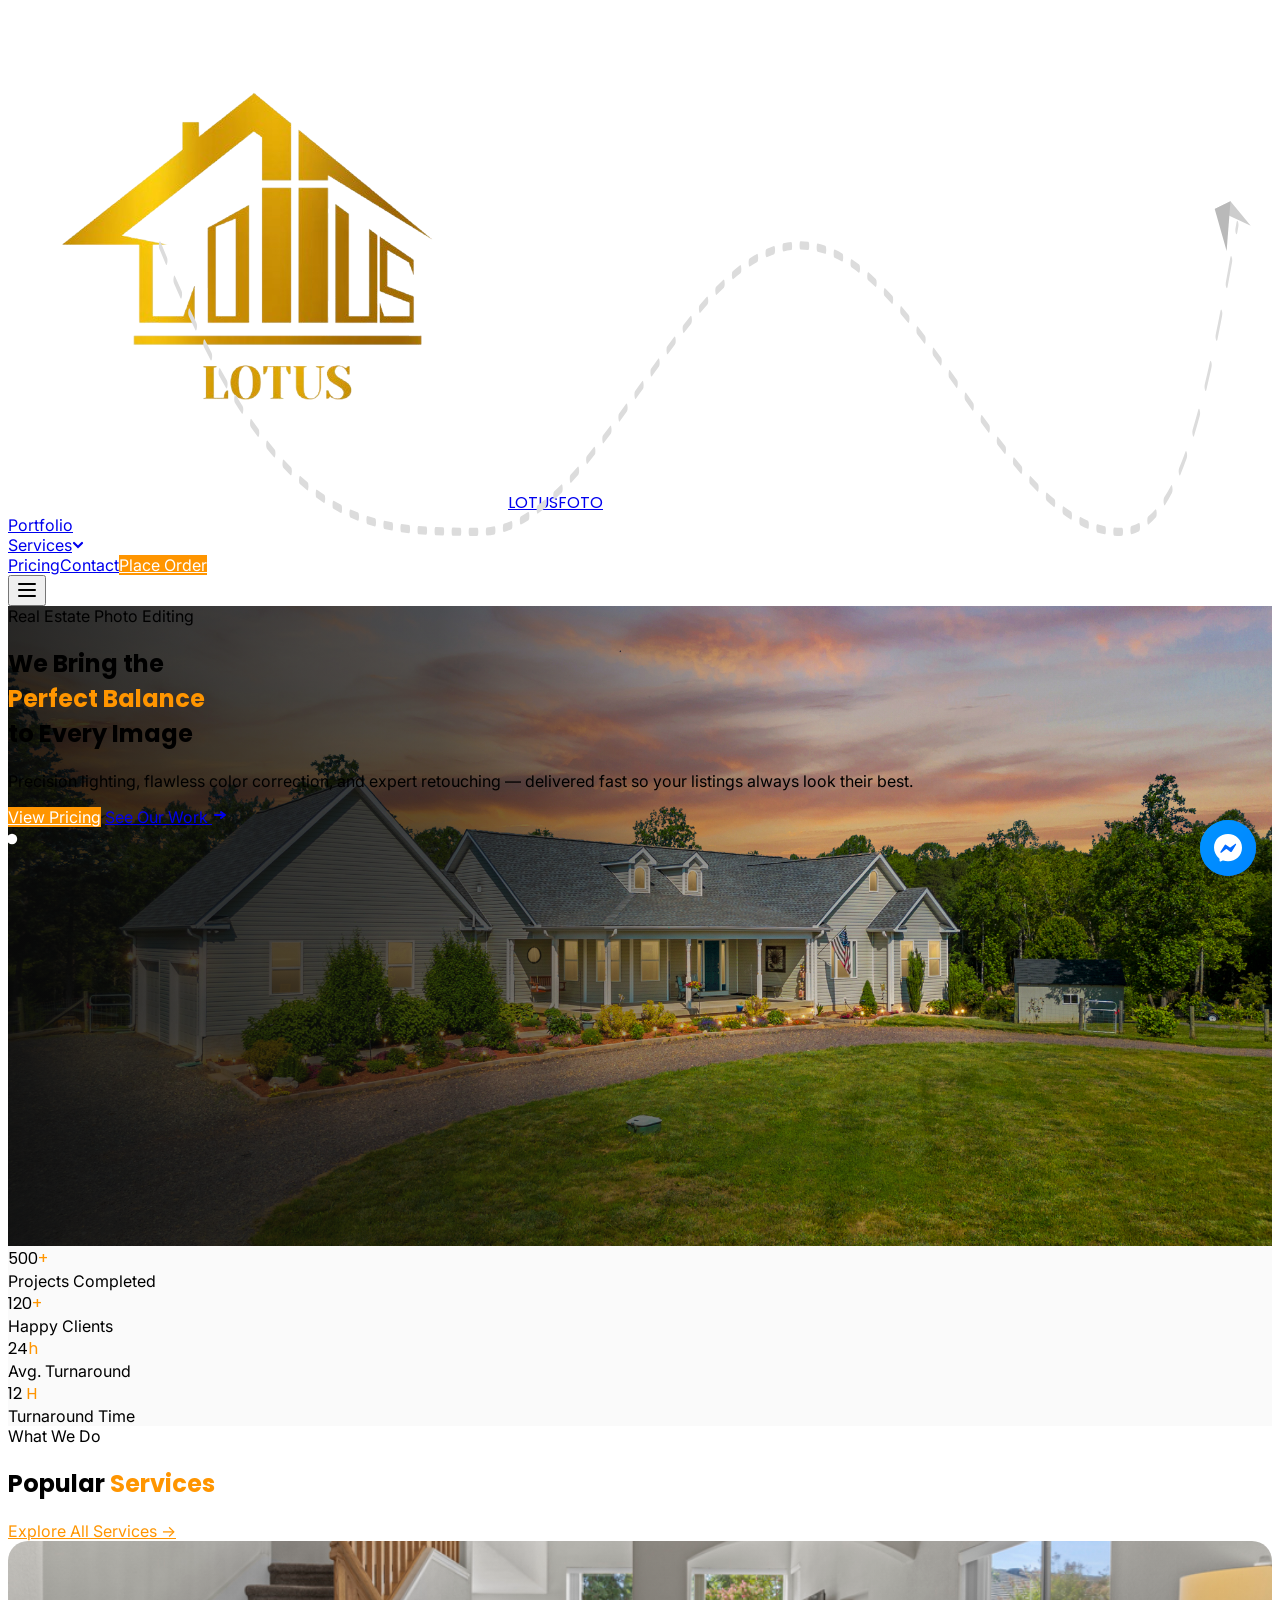
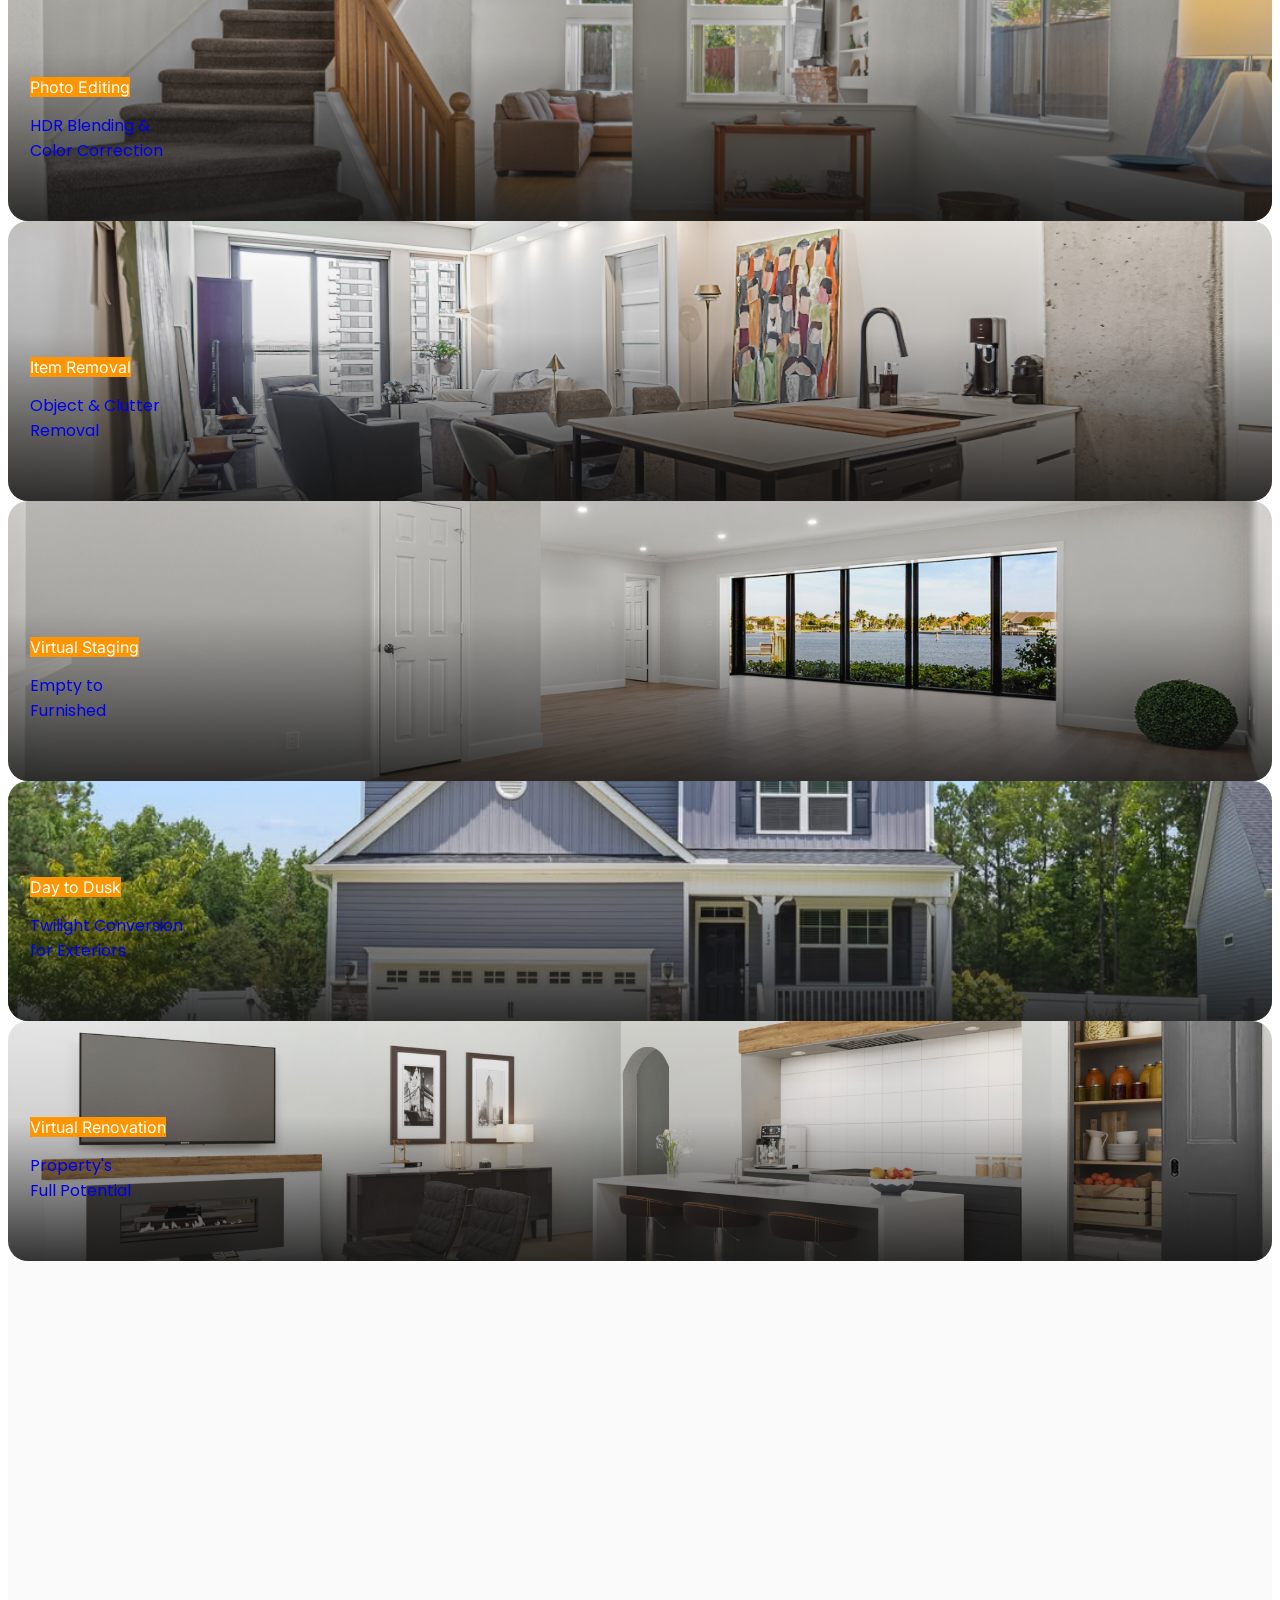
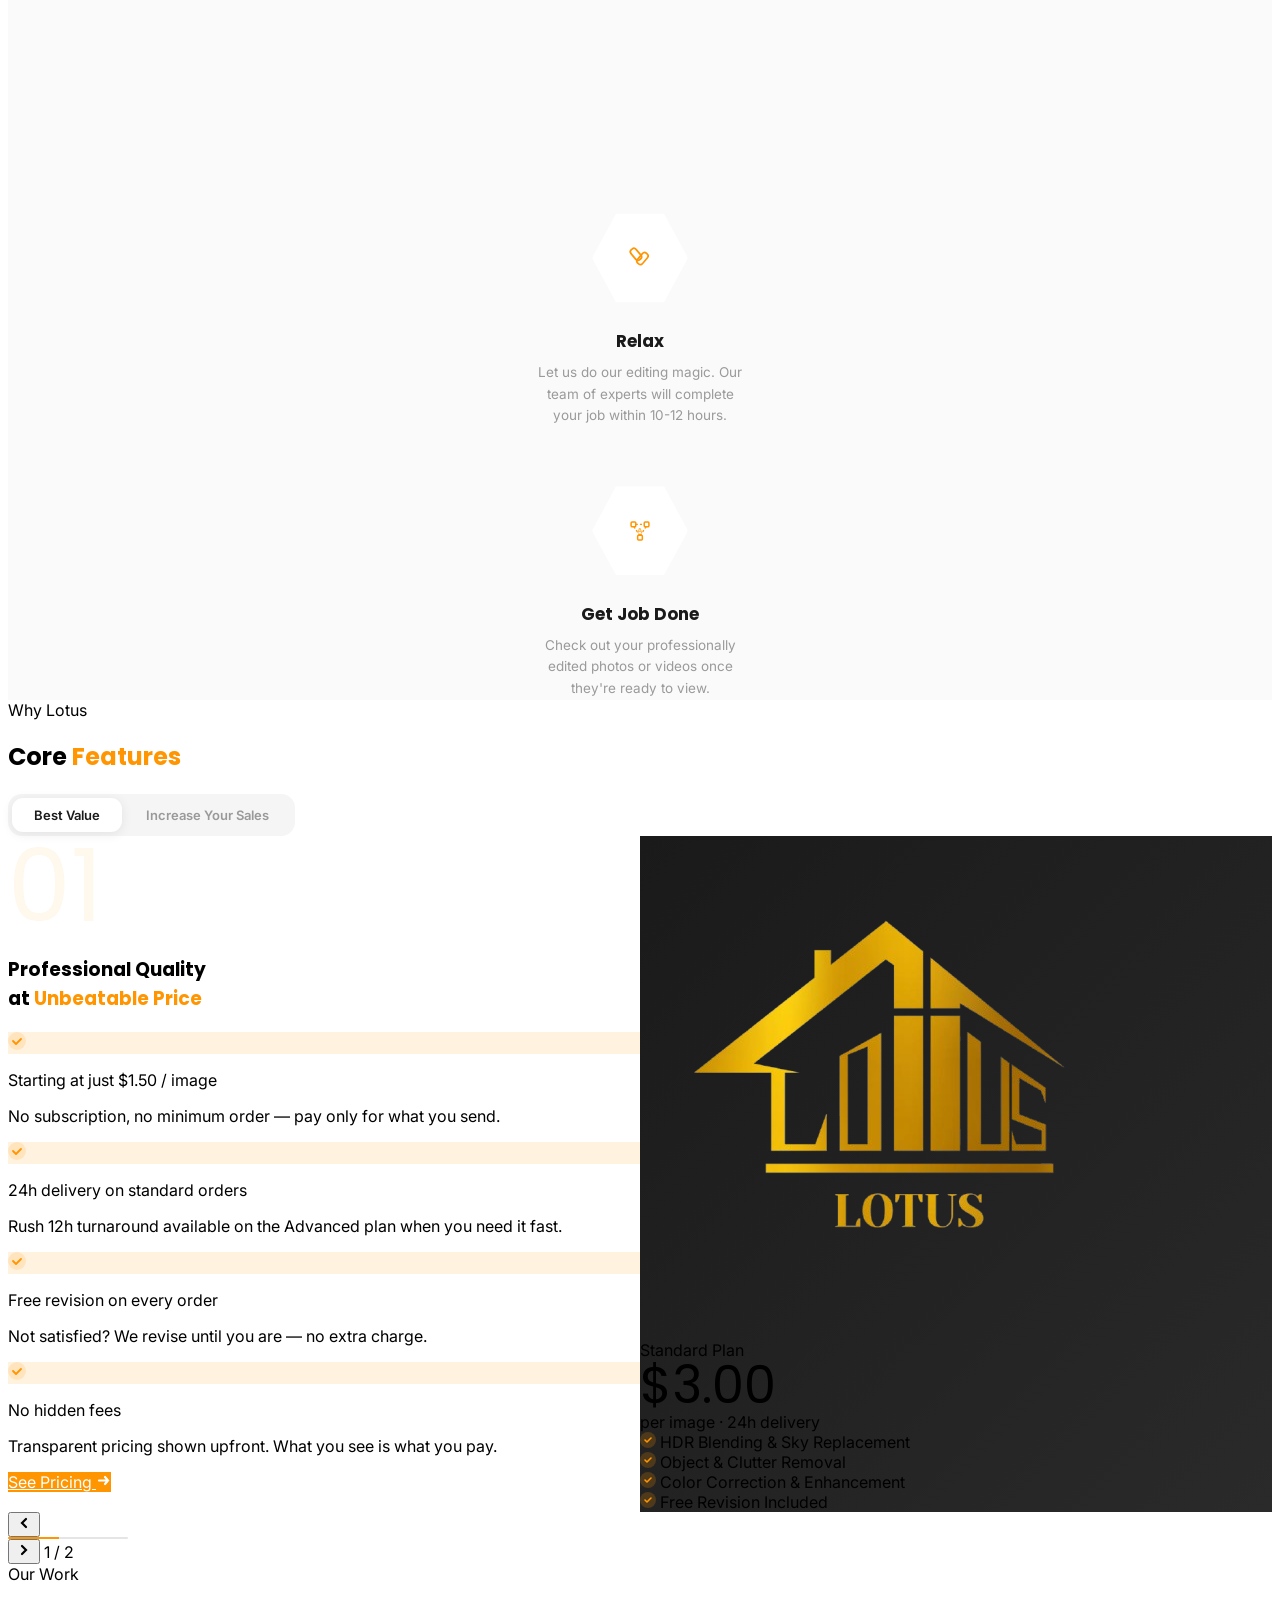
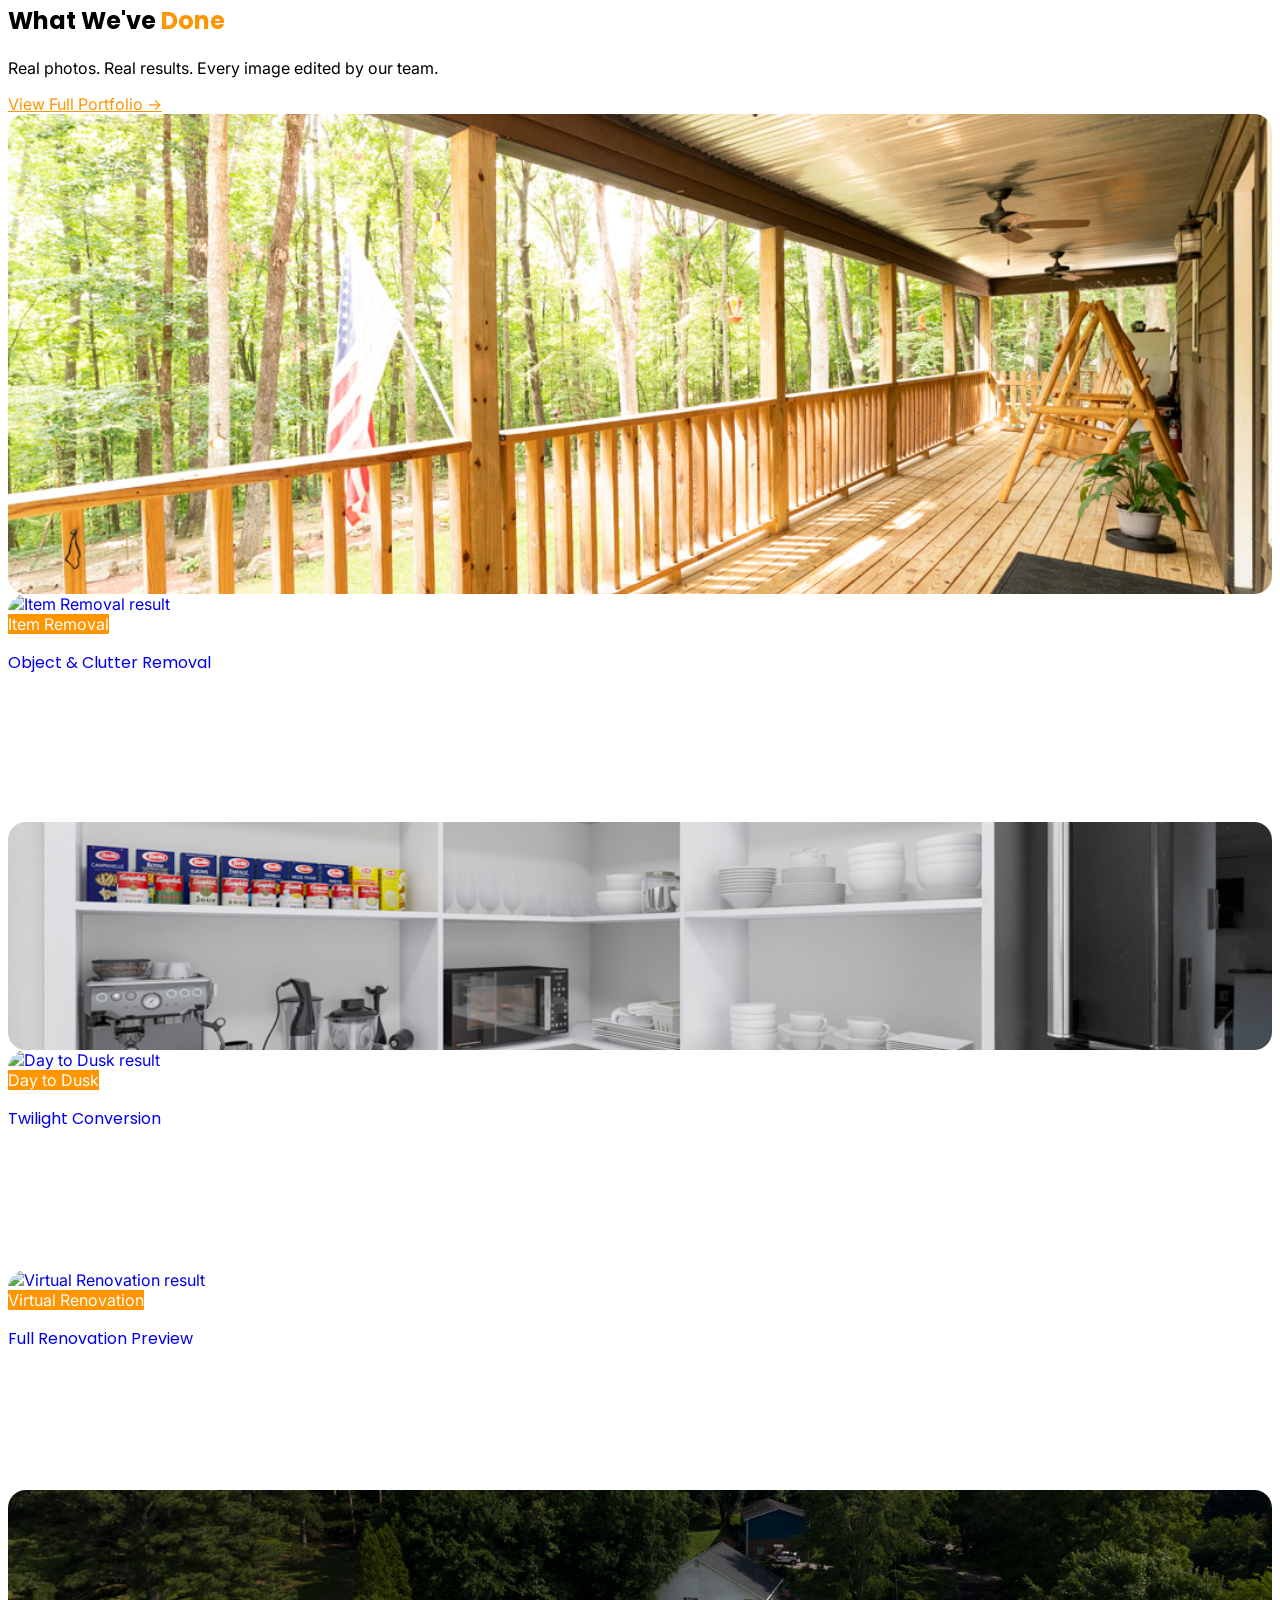
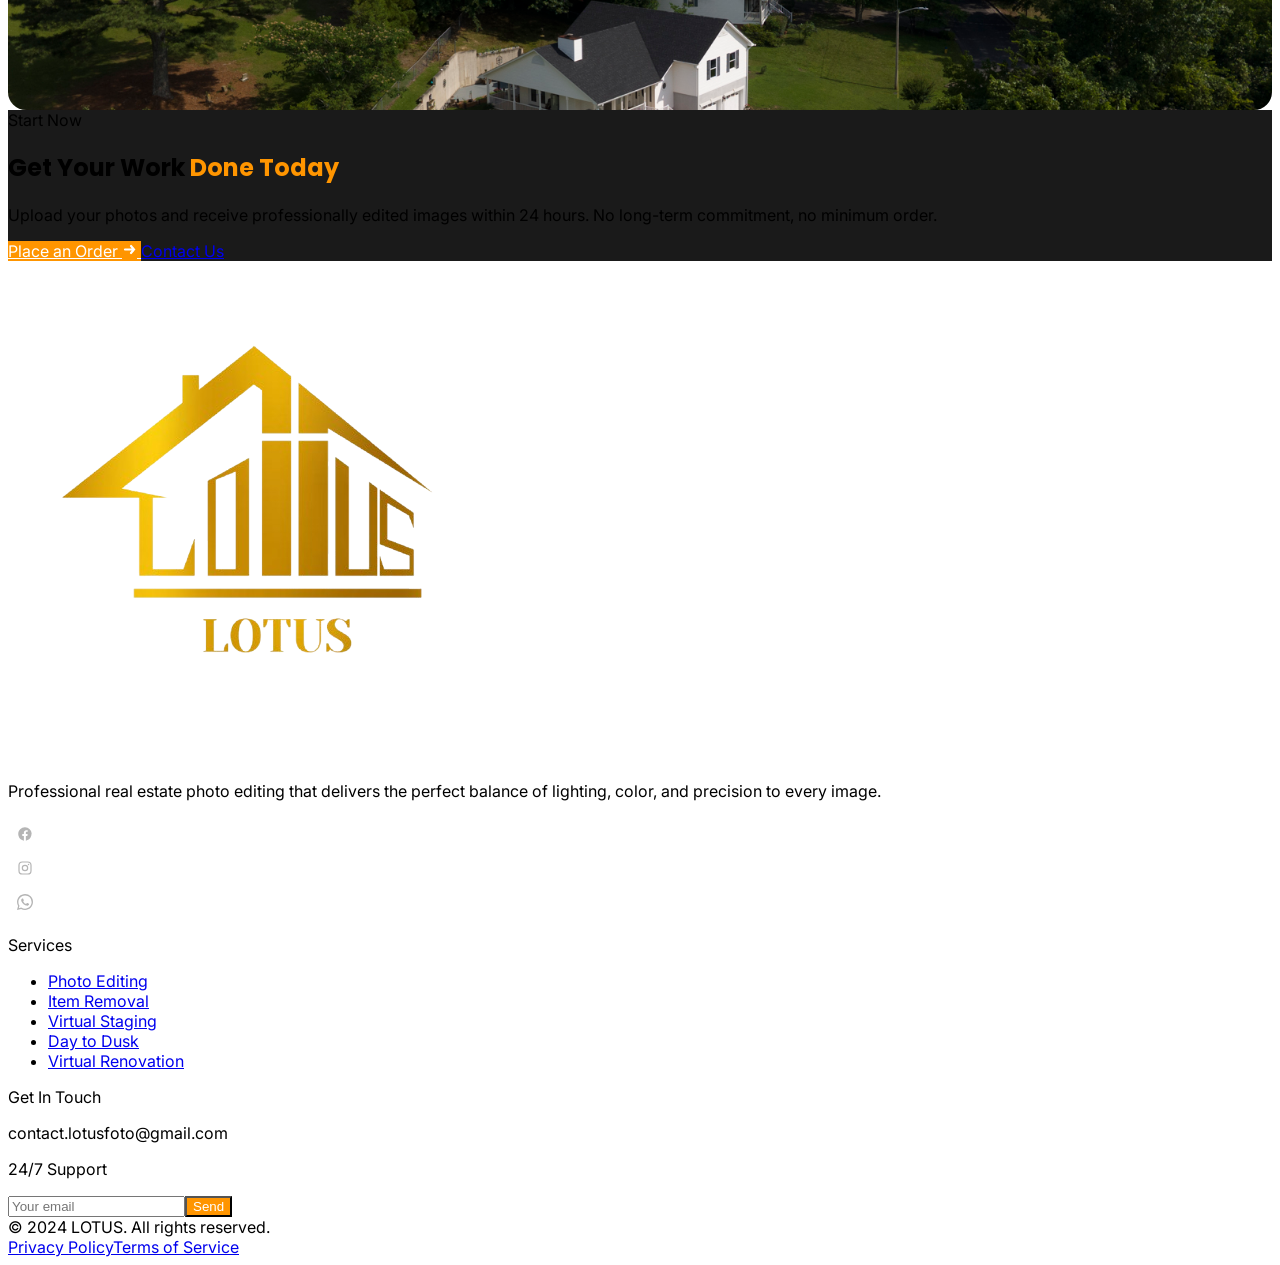
==== commit 60b675cc: "update renovation" ====
--- a/index.html
+++ b/index.html
@@ -145,8 +145,8 @@
           style="color:var(--orange)">Explore All Services →</a>
       </div>
 
-      <!-- 4-up row -->
-      <div class="grid grid-cols-1 sm:grid-cols-2 lg:grid-cols-4 gap-4">
+      <!-- 3-col top row + 2-col bottom row -->
+      <div class="grid grid-cols-1 sm:grid-cols-2 lg:grid-cols-3 gap-4 mb-4">
 
         <!-- Photo Editing -->
         <a href="services.html#hdr" class="home-svc-card reveal" style="height:280px">
@@ -193,15 +193,34 @@
               </svg></span>
           </div>
         </a>
+      </div>
+
+      <div class="grid grid-cols-1 sm:grid-cols-2 gap-4">
 
         <!-- Day to Dusk -->
-        <a href="services.html#dusk" class="home-svc-card reveal" style="height:280px;transition-delay:180ms">
+        <a href="services.html#dusk" class="home-svc-card reveal" style="height:240px;transition-delay:180ms">
           <img src="images/HERO/DTD/truoc.jpg" alt="Day to Dusk" loading="lazy" />
           <div class="home-svc-overlay"></div>
           <div class="home-svc-body">
             <span class="inline-block text-[10px] font-bold px-2.5 py-1 rounded-full mb-2"
               style="background:var(--orange);color:#fff">Day to Dusk</span>
             <p class="font-display font-bold text-white text-lg leading-tight">Twilight Conversion<br>for Exteriors</p>
+            <span class="home-svc-arrow">Learn More <svg width="14" height="14" fill="none" stroke="currentColor"
+                stroke-width="2.2" stroke-linecap="round">
+                <path d="M3 7h8M8 4l3 3-3 3" />
+              </svg></span>
+          </div>
+        </a>
+
+        <!-- Virtual Renovation -->
+        <a href="services.html#renovation" class="home-svc-card reveal" style="height:240px;transition-delay:240ms">
+          <img src="images/BAS/RENOVATION/DSC09914_1.jpg" alt="Virtual Renovation"
+            loading="lazy" />
+          <div class="home-svc-overlay"></div>
+          <div class="home-svc-body">
+            <span class="inline-block text-[10px] font-bold px-2.5 py-1 rounded-full mb-2"
+              style="background:var(--orange);color:#fff">Virtual Renovation</span>
+            <p class="font-display font-bold text-white text-lg leading-tight">Property's<br>Full Potential</p>
             <span class="home-svc-arrow">Learn More <svg width="14" height="14" fill="none" stroke="currentColor"
                 stroke-width="2.2" stroke-linecap="round">
                 <path d="M3 7h8M8 4l3 3-3 3" />
@@ -666,8 +685,8 @@
 
       </div>
 
-      <!-- Second row: 2 cards -->
-      <div class="grid grid-cols-1 sm:grid-cols-2 gap-4 mt-4">
+      <!-- Second row: 3 cards -->
+      <div class="grid grid-cols-1 sm:grid-cols-3 gap-4 mt-4">
         <a href="portfolio.html" class="work-card reveal" style="height:220px;transition-delay:60ms">
           <img src="images/BAS/DTD/0O2A3573.jpg" alt="Day to Dusk result" loading="lazy" />
           <div class="work-overlay"></div>
@@ -678,6 +697,16 @@
           </div>
         </a>
         <a href="portfolio.html" class="work-card reveal" style="height:220px;transition-delay:130ms">
+          <img src="images/BAS/RENOVATION/01122310_.jpg" alt="Virtual Renovation result"
+            loading="lazy" />
+          <div class="work-overlay"></div>
+          <div class="absolute bottom-0 left-0 right-0 p-5">
+            <span class="inline-block text-[10px] font-bold px-2.5 py-1 rounded-full mb-1.5"
+              style="background:var(--orange);color:#fff">Virtual Renovation</span>
+            <p class="text-white font-display font-bold text-base leading-tight">Full Renovation Preview</p>
+          </div>
+        </a>
+        <a href="portfolio.html" class="work-card reveal" style="height:220px;transition-delay:200ms">
           <img src="images/BAS/PE/SKY-B.jpg" alt="Exterior editing result"
             loading="lazy" />
           <div class="work-overlay"></div>
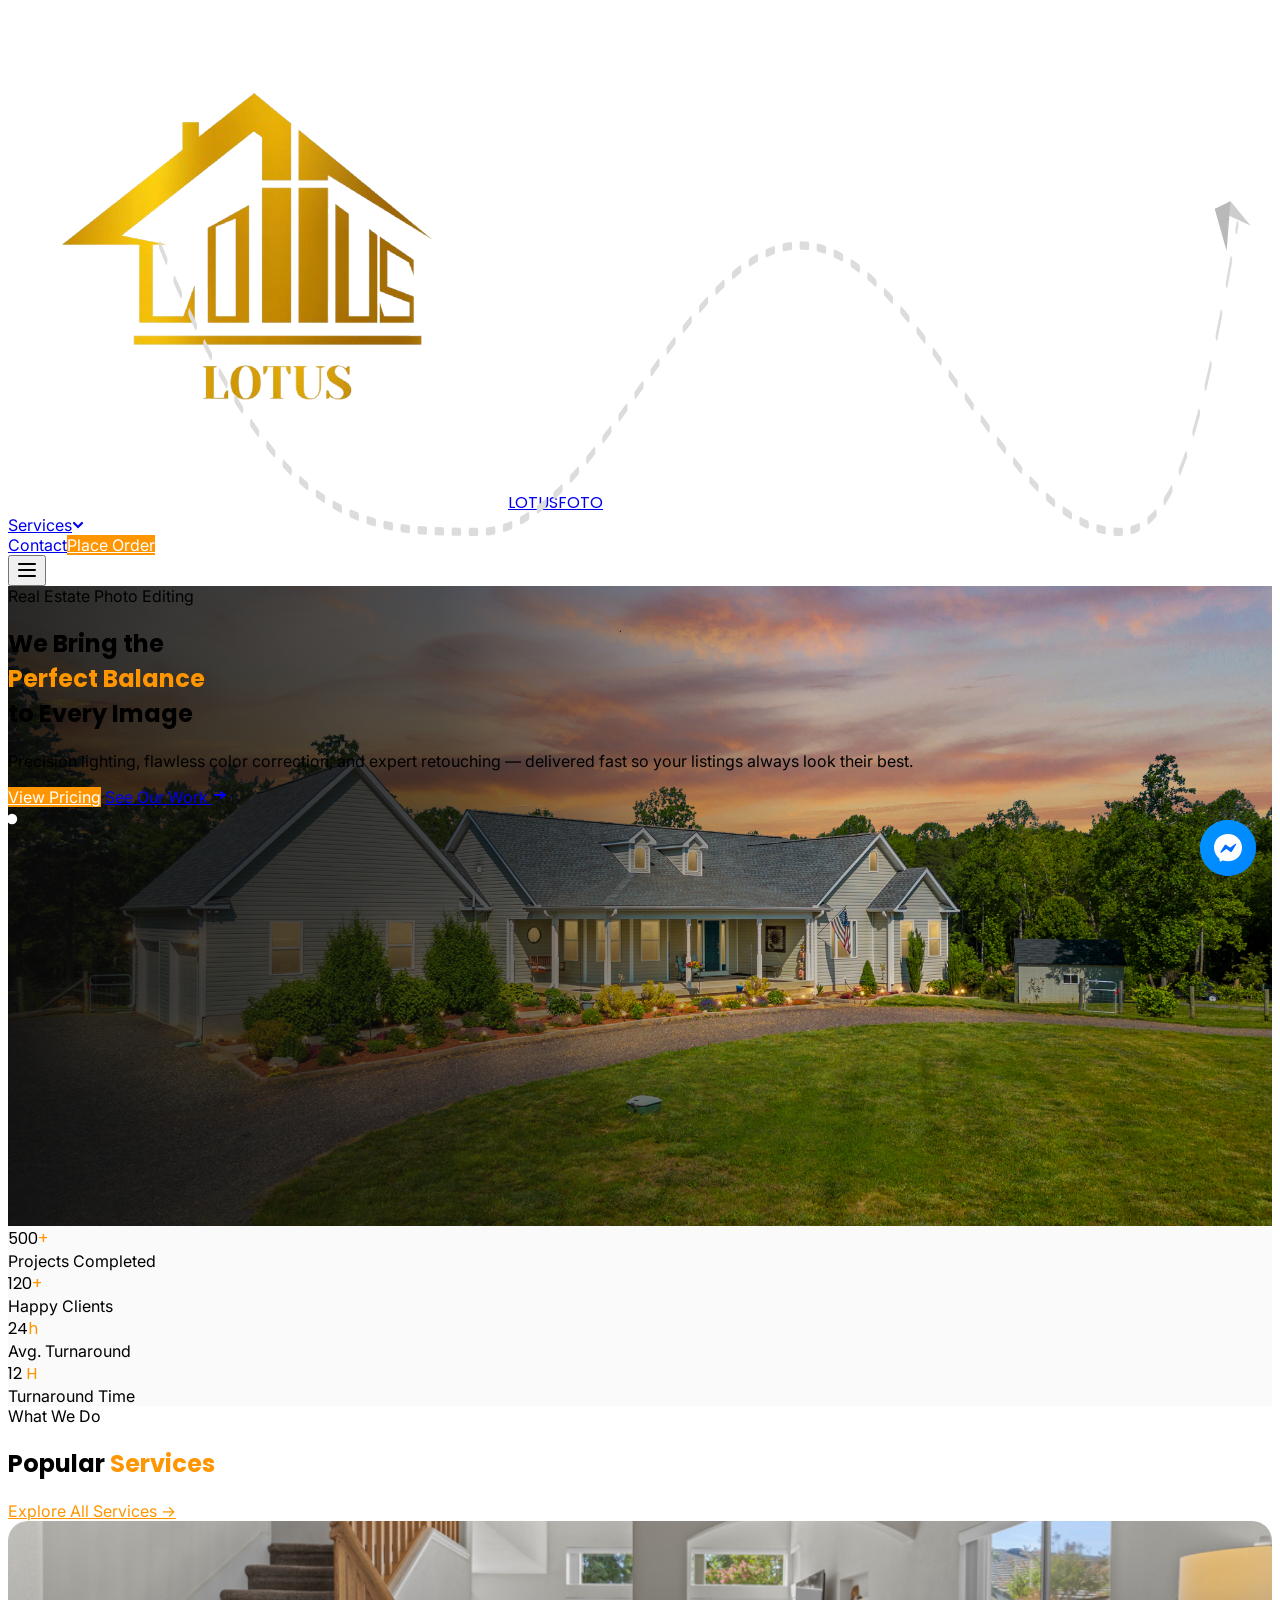
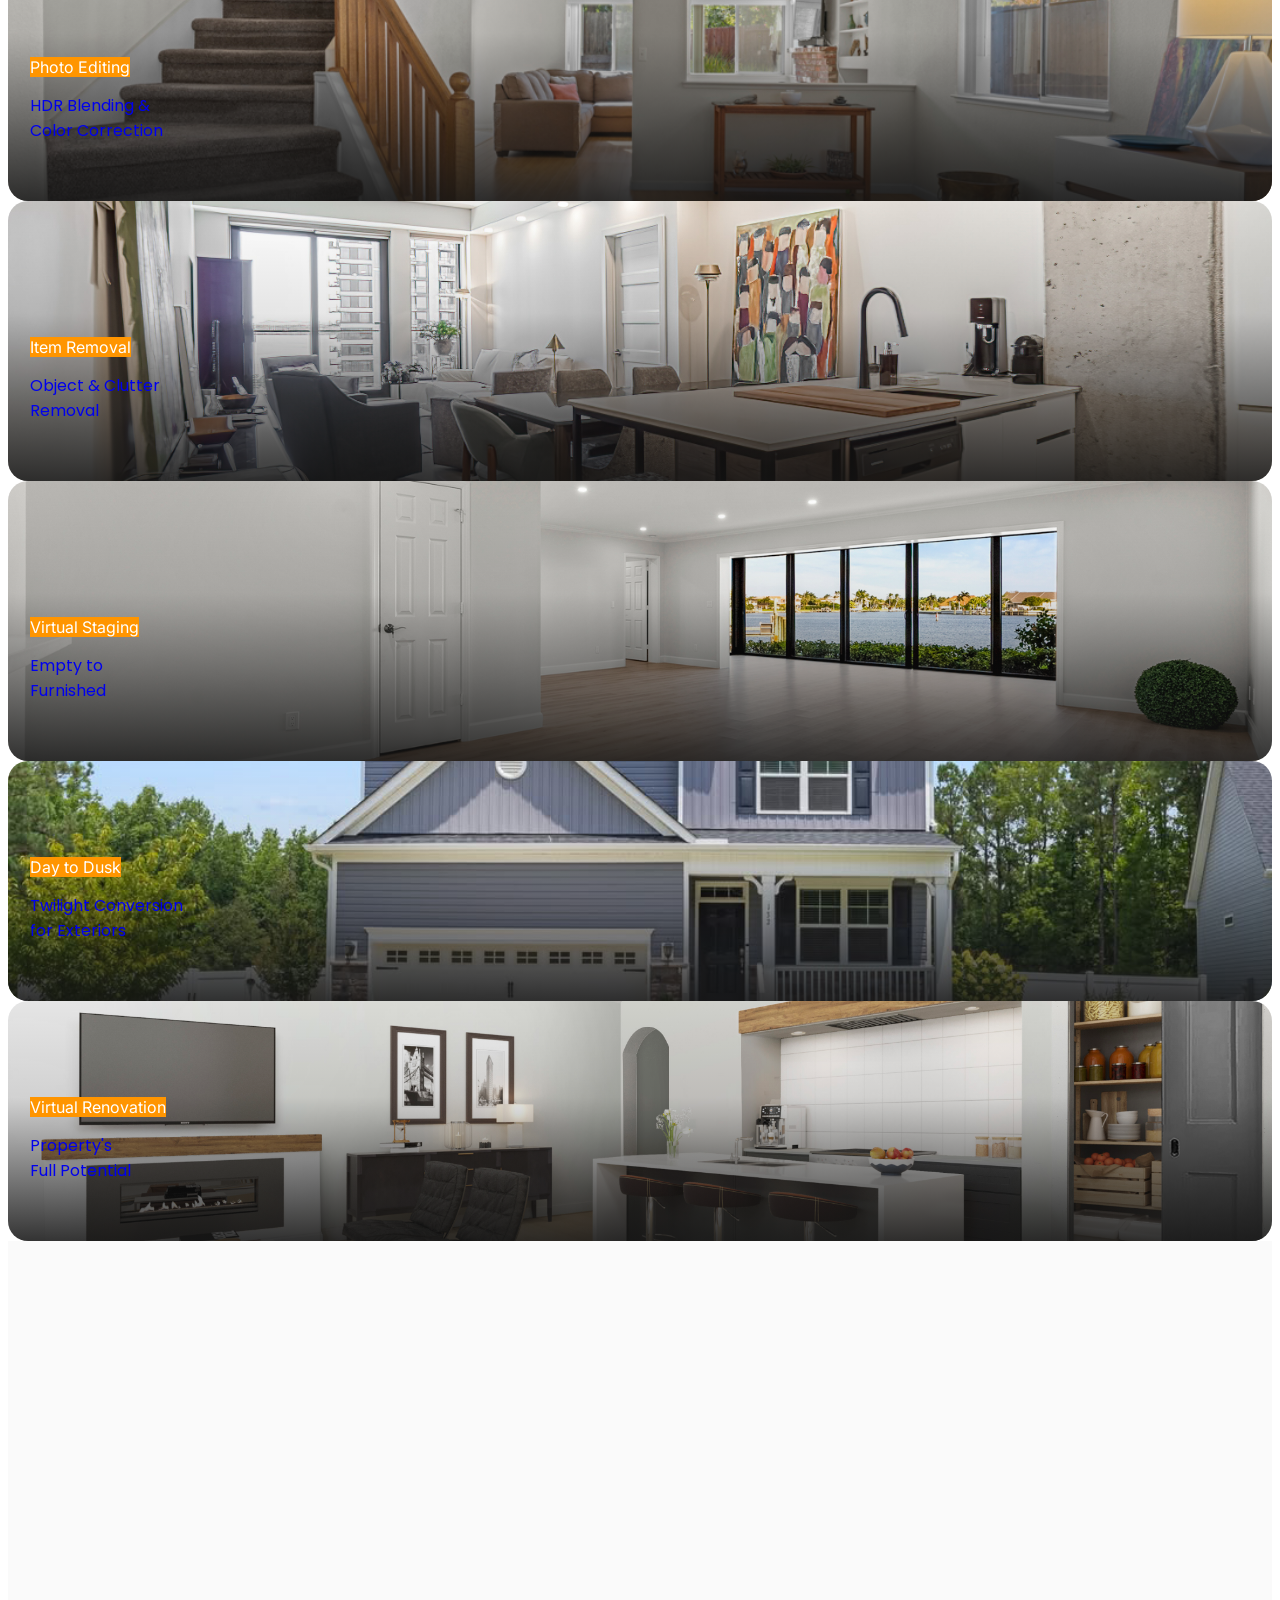
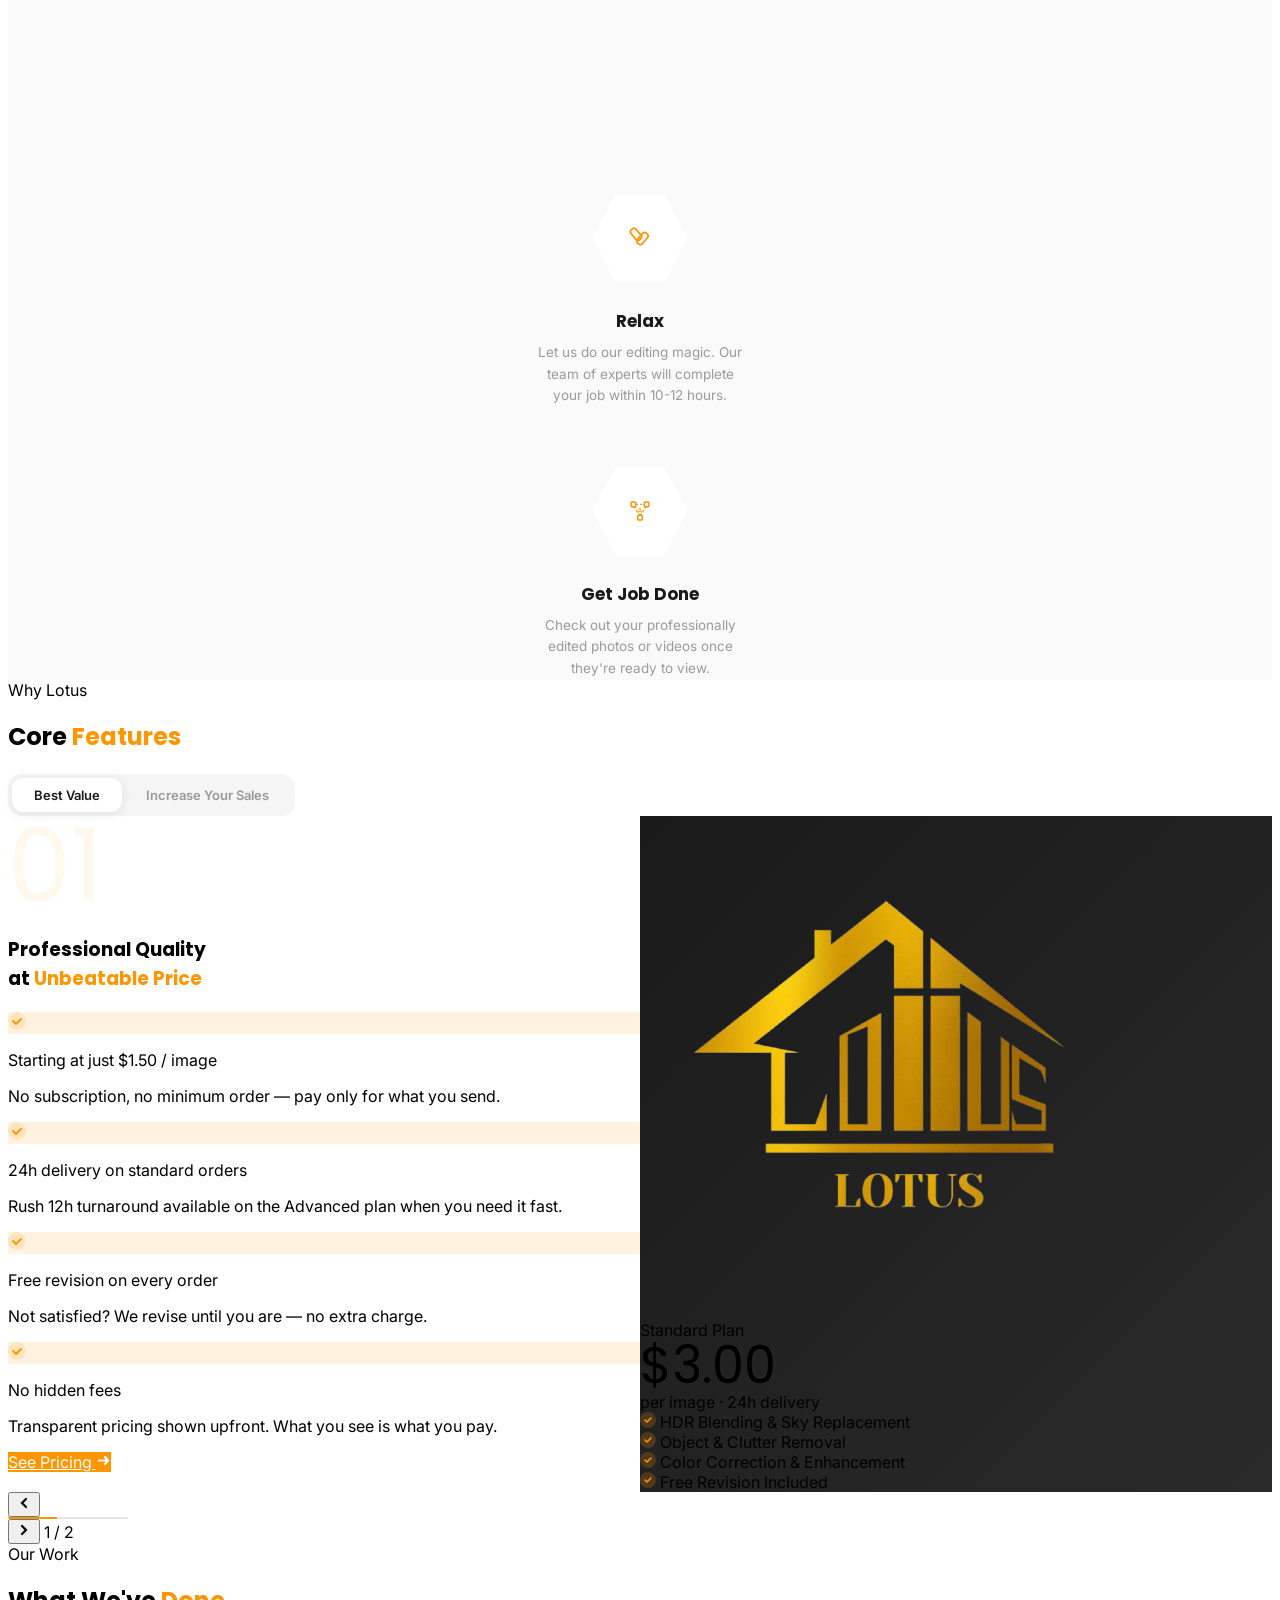
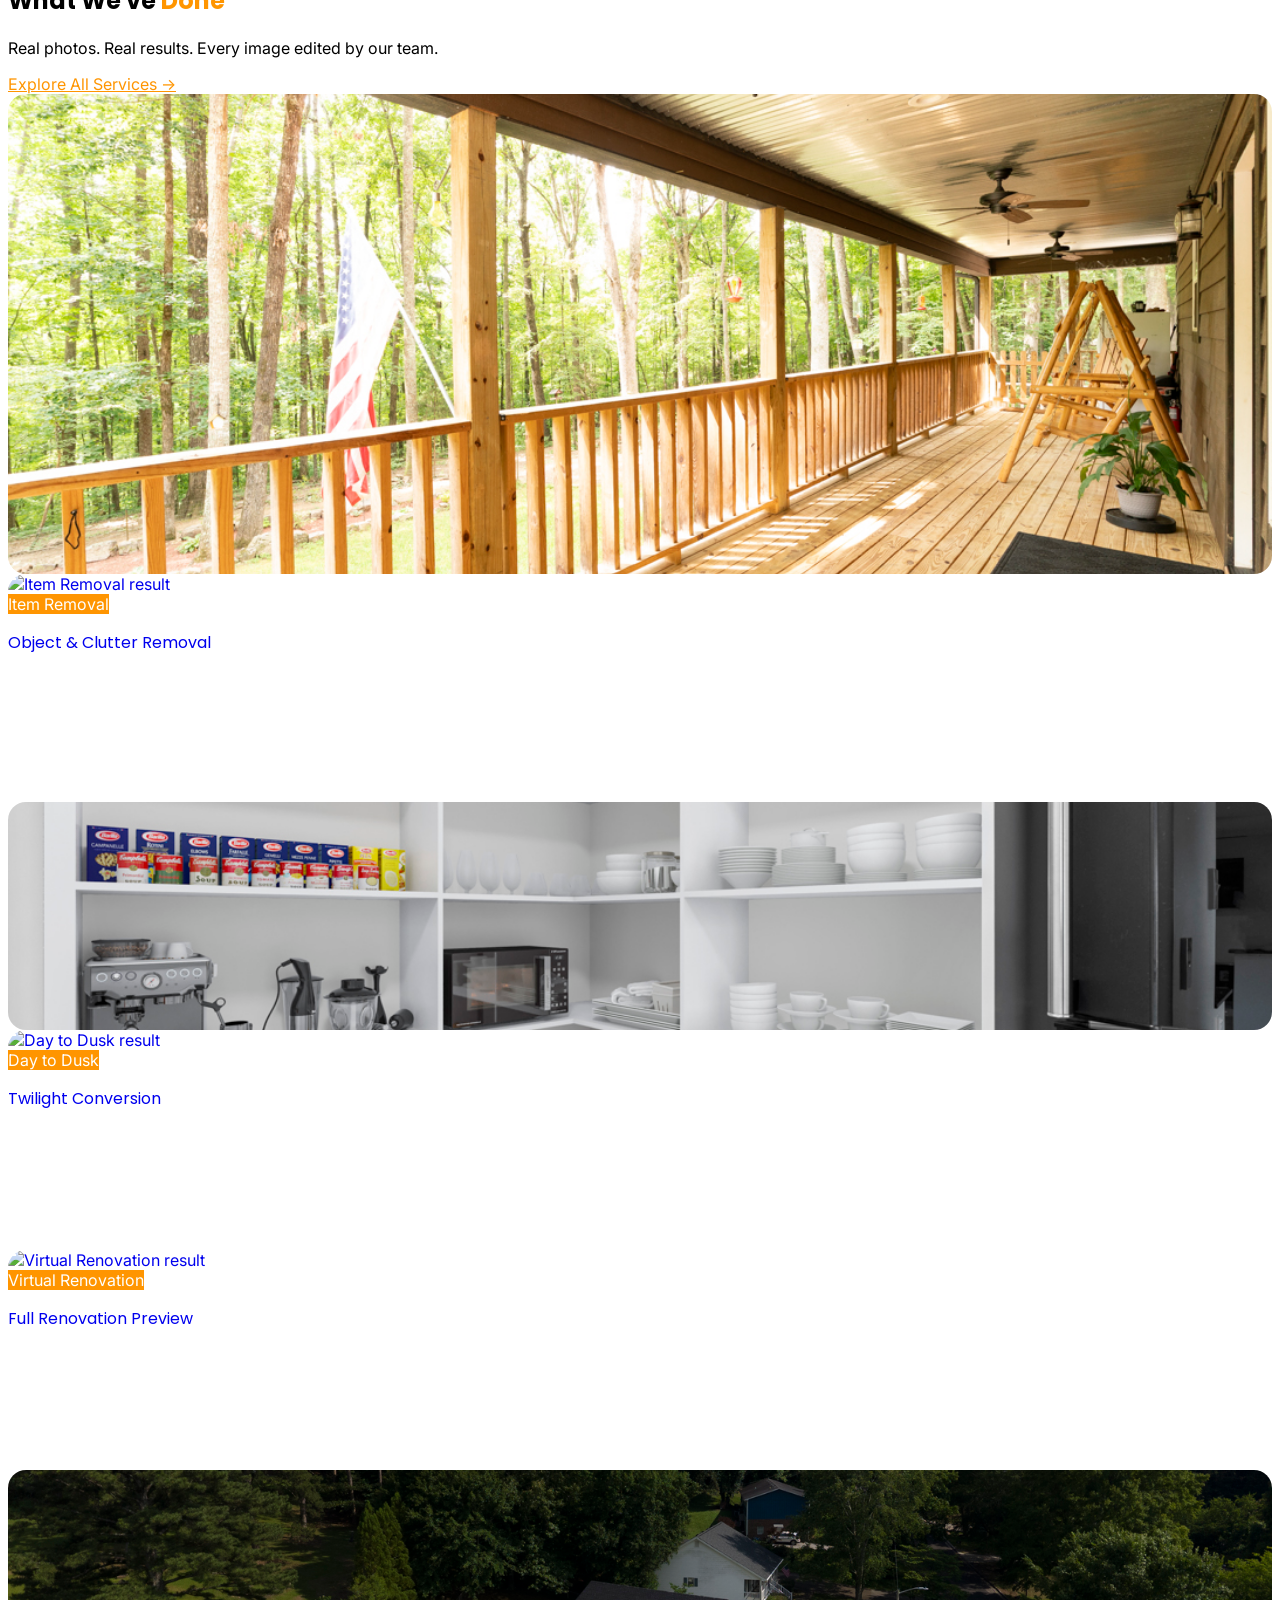
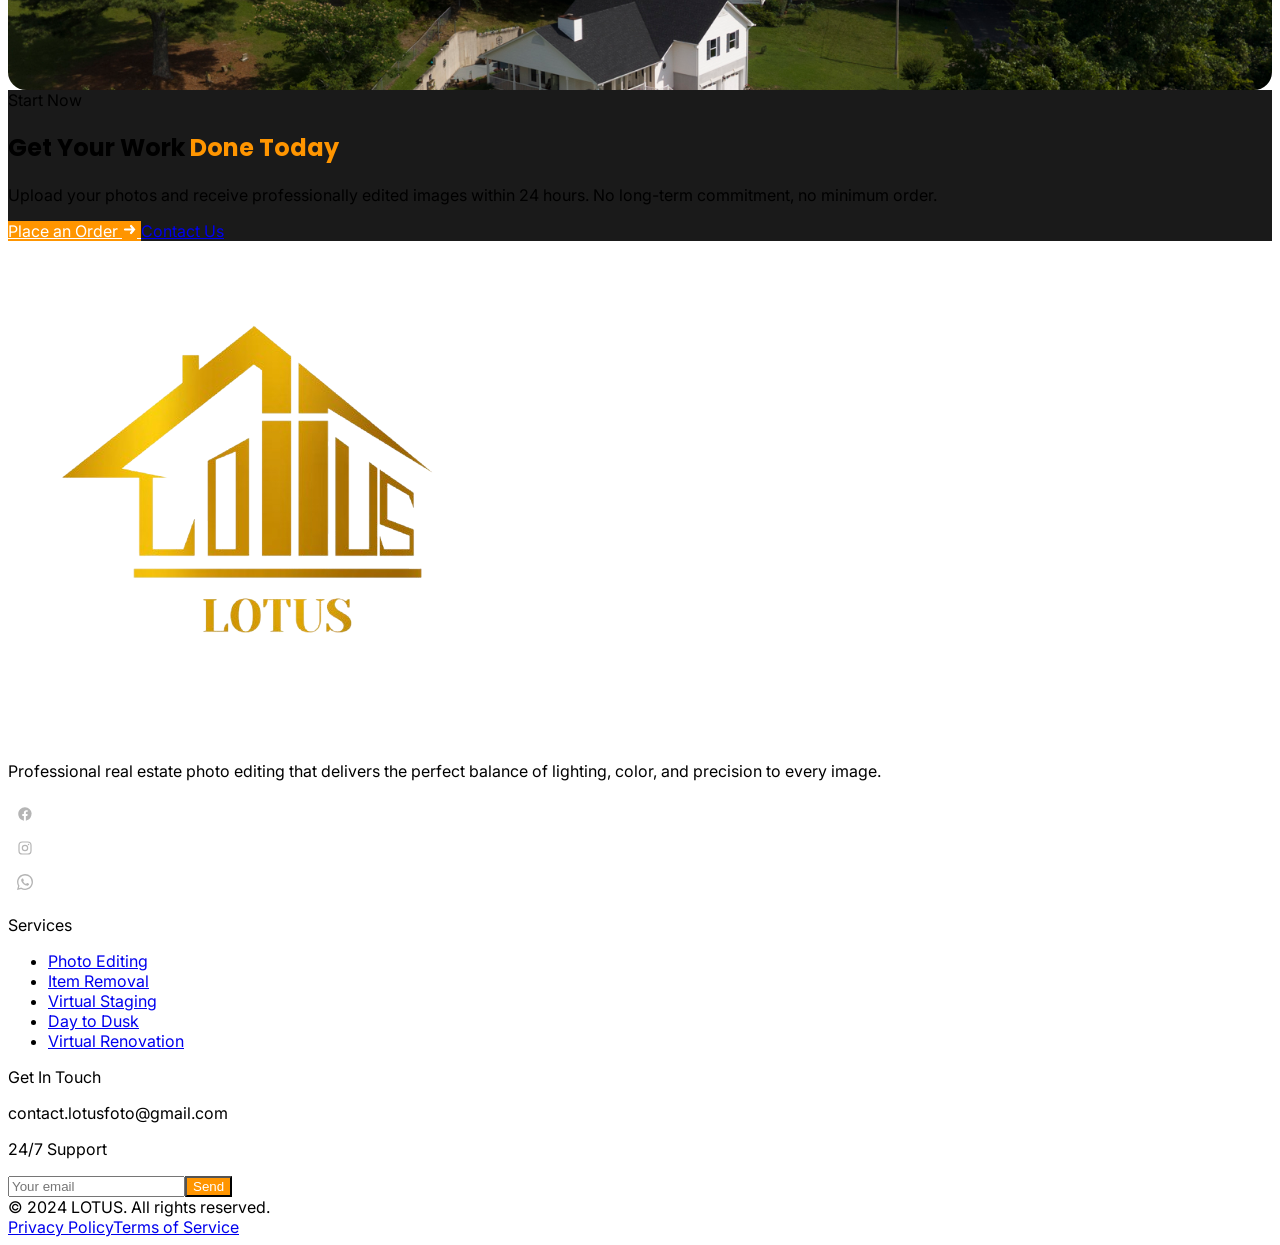
==== commit cbd278bb: "update all" ====
--- a/index.html
+++ b/index.html
@@ -551,9 +551,9 @@
               </div>
             </div>
           </div>
-          <a href="portfolio.html"
+          <a href="services.html"
             class="btn-primary font-semibold px-7 py-3.5 rounded-xl text-sm inline-flex items-center gap-2">
-            View Our Work
+            View Our Services
             <svg width="15" height="15" fill="none" stroke="currentColor" stroke-width="2.2" stroke-linecap="round">
               <path d="M3 7.5h9M9 4l3 3.5-3 3.5" />
             </svg>
@@ -641,15 +641,15 @@
               style="color:var(--orange)">Done</span></h2>
           <p class="text-gray-400 mt-2 text-sm">Real photos. Real results. Every image edited by our team.</p>
         </div>
-        <a href="portfolio.html" class="reveal shrink-0 text-sm font-semibold transition-colors"
-          style="color:var(--orange)">View Full Portfolio →</a>
+        <a href="services.html" class="reveal shrink-0 text-sm font-semibold transition-colors"
+          style="color:var(--orange)">Explore All Services →</a>
       </div>
 
       <!-- Editorial grid: wide left + right stack -->
       <div class="grid grid-cols-1 lg:grid-cols-[1.4fr_1fr] gap-4">
 
         <!-- Left: tall hero card -->
-        <a href="portfolio.html" class="work-card reveal" style="height:480px">
+        <a href="services.html#hdr" class="work-card reveal" style="height:480px">
           <img src="images/BAS/PE/DSC02007_1.jpg" alt="HDR Blending result"
             loading="lazy" />
           <div class="work-overlay"></div>
@@ -662,7 +662,7 @@
 
         <!-- Right: 2 stacked cards -->
         <div class="flex flex-col gap-4">
-          <a href="portfolio.html" class="work-card reveal" style="height:228px;transition-delay:80ms">
+          <a href="services.html#removal" class="work-card reveal" style="height:228px;transition-delay:80ms">
             <img src="images/CHECKOUTS/ITEM_REMOVAL/0O2A8710_final.jpg" alt="Item Removal result" loading="lazy" />
             <div class="work-overlay"></div>
             <div class="absolute bottom-0 left-0 right-0 p-5">
@@ -671,7 +671,7 @@
               <p class="text-white font-display font-bold text-lg leading-tight">Object &amp; Clutter Removal</p>
             </div>
           </a>
-          <a href="portfolio.html" class="work-card reveal" style="height:228px;transition-delay:140ms">
+          <a href="services.html#staging" class="work-card reveal" style="height:228px;transition-delay:140ms">
             <img src="images/BAS/VIRTUAL_STAGING/0O2A9543_final.jpg" alt="Virtual Staging result"
               loading="lazy" />
             <div class="work-overlay"></div>
@@ -687,7 +687,7 @@
 
       <!-- Second row: 3 cards -->
       <div class="grid grid-cols-1 sm:grid-cols-3 gap-4 mt-4">
-        <a href="portfolio.html" class="work-card reveal" style="height:220px;transition-delay:60ms">
+        <a href="services.html#dusk" class="work-card reveal" style="height:220px;transition-delay:60ms">
           <img src="images/BAS/DTD/0O2A3573.jpg" alt="Day to Dusk result" loading="lazy" />
           <div class="work-overlay"></div>
           <div class="absolute bottom-0 left-0 right-0 p-5">
@@ -696,7 +696,7 @@
             <p class="text-white font-display font-bold text-base leading-tight">Twilight Conversion</p>
           </div>
         </a>
-        <a href="portfolio.html" class="work-card reveal" style="height:220px;transition-delay:130ms">
+        <a href="services.html#renovation" class="work-card reveal" style="height:220px;transition-delay:130ms">
           <img src="images/BAS/RENOVATION/01122310_.jpg" alt="Virtual Renovation result"
             loading="lazy" />
           <div class="work-overlay"></div>
@@ -706,7 +706,7 @@
             <p class="text-white font-display font-bold text-base leading-tight">Full Renovation Preview</p>
           </div>
         </a>
-        <a href="portfolio.html" class="work-card reveal" style="height:220px;transition-delay:200ms">
+        <a href="services.html#hdr" class="work-card reveal" style="height:220px;transition-delay:200ms">
           <img src="images/BAS/PE/SKY-B.jpg" alt="Exterior editing result"
             loading="lazy" />
           <div class="work-overlay"></div>
--- a/css/style.css
+++ b/css/style.css
@@ -595,24 +595,256 @@
 .service-tab.active { color: var(--orange); border-bottom-color: var(--orange); }
 
 /* ════════════════════════════════════
-   SERVICE HERO (per-service BA)
-════════════════════════════════════ */
-.service-hero-overlay {
-  position: absolute;
-  inset: 0;
-  background: linear-gradient(to right, rgba(26,26,26,0.72) 0%, rgba(26,26,26,0.1) 55%, transparent 100%);
-  z-index: 2;
+   SERVICE HERO — PREMIUM SPLIT LAYOUT
+   Left: white info panel (eyebrow · headline · stats · CTAs)
+   Right: dark mosaic gallery (3 after-images)
+════════════════════════════════════ */
+.svc-hero-split {
+  display: grid;
+  grid-template-columns: 5fr 7fr;   /* 42% | 58% */
+  min-height: 600px;
+  overflow: hidden;
+  background: #fff;
+}
+
+/* ── LEFT PANEL ── */
+.svc-split-left {
+  display: flex;
+  align-items: center;
+  padding: 72px 56px;
+  background: #fff;
+  position: relative;
+  /* Subtle right-edge rule */
+}
+.svc-split-left::after {
+  content: '';
+  position: absolute;
+  right: 0; top: 10%; bottom: 10%;
+  width: 1px;
+  background: linear-gradient(to bottom, transparent, #EBEBEB 30%, #EBEBEB 70%, transparent);
+}
+.svc-split-inner {
+  max-width: 440px;
+  width: 100%;
+}
+
+/* Eyebrow */
+.svc-split-eyebrow {
+  display: inline-flex;
+  align-items: center;
+  gap: 8px;
+  font-size: 11px;
+  font-weight: 700;
+  letter-spacing: 0.14em;
+  text-transform: uppercase;
+  color: var(--orange);
+  margin-bottom: 18px;
+}
+.svc-split-dot {
+  width: 7px; height: 7px;
+  border-radius: 50%;
+  background: var(--orange);
+  flex-shrink: 0;
+}
+
+/* Headline */
+.svc-split-headline {
+  font-family: 'Poppins', sans-serif;
+  font-weight: 800;
+  font-size: clamp(1.9rem, 3vw, 2.75rem);
+  line-height: 1.1;
+  color: #1A1A1A;
+  letter-spacing: -0.02em;
+  margin-bottom: 16px;
+}
+
+/* Description */
+.svc-split-desc {
+  font-size: 14.5px;
+  color: #737373;
+  line-height: 1.7;
+  margin-bottom: 0;
+  max-width: 360px;
+}
+
+/* Trust stats row */
+.svc-trust-row {
+  display: flex;
+  align-items: center;
+  padding: 22px 0;
+  margin: 26px 0 30px;
+  border-top: 1px solid #F0F0F0;
+  border-bottom: 1px solid #F0F0F0;
+}
+.svc-trust-item {
+  flex: 1;
+  display: flex;
+  flex-direction: column;
+  gap: 3px;
+}
+.svc-trust-item:first-child { padding-left: 0; }
+.svc-trust-item:last-child  { padding-right: 0; }
+.svc-trust-num {
+  font-family: 'Poppins', sans-serif;
+  font-weight: 800;
+  font-size: 27px;
+  line-height: 1;
+  color: #1A1A1A;
+}
+.svc-trust-accent { color: var(--orange); }
+.svc-trust-label {
+  font-size: 11px;
+  font-weight: 600;
+  color: #ABABAB;
+  text-transform: uppercase;
+  letter-spacing: 0.07em;
+}
+.svc-trust-divider {
+  width: 1px; height: 38px;
+  background: #E8E8E8;
+  flex-shrink: 0;
+  margin: 0 20px;
+}
+
+/* CTA buttons */
+.svc-split-ctas {
+  display: flex;
+  flex-wrap: wrap;
+  gap: 12px;
+  align-items: center;
+}
+.svc-split-ghost-btn {
+  display: inline-flex;
+  align-items: center;
+  gap: 6px;
+  font-size: 13.5px;
+  font-weight: 600;
+  color: #555;
+  padding: 11px 22px;
+  border-radius: 12px;
+  border: 1.5px solid #E0E0E0;
+  text-decoration: none;
+  transition: border-color 0.25s var(--ease), color 0.25s var(--ease), background 0.25s var(--ease);
+}
+.svc-split-ghost-btn:hover {
+  border-color: var(--orange);
+  color: var(--orange);
+  background: #FFF8F0;
+}
+
+/* ── RIGHT PANEL: mosaic gallery ── */
+.svc-split-right {
+  display: grid;
+  grid-template-columns: 3fr 2fr;
+  grid-template-rows: 1fr;
+  gap: 3px;
+  background: #0d0d0d;
+  padding: 3px;
+  position: relative;
+  overflow: hidden;
+}
+/* Main large image — spans full height */
+.svc-mosaic-main {
+  position: relative;
+  overflow: hidden;
+  grid-row: 1 / 2;
+}
+/* Side column: 2 stacked smaller images */
+.svc-mosaic-side {
+  display: flex;
+  flex-direction: column;
+  gap: 3px;
+  grid-row: 1 / 2;
+}
+.svc-mosaic-sm {
+  flex: 1;
+  position: relative;
+  overflow: hidden;
+}
+/* Images — object-cover for consistent fill; images are real photos so they look great cropped */
+.svc-mosaic-main img,
+.svc-mosaic-sm img {
+  width: 100%;
+  height: 100%;
+  object-fit: cover;
+  object-position: center;
+  display: block;
+  transition: transform 0.8s var(--ease);
+}
+.svc-mosaic-main:hover img,
+.svc-mosaic-sm:hover img {
+  transform: scale(1.05);
+}
+/* "After" pill badge on each image */
+.svc-mosaic-badge {
+  position: absolute;
+  bottom: 10px;
+  right: 10px;
+  background: var(--orange);
+  color: #fff;
+  font-size: 9.5px;
+  font-weight: 800;
+  letter-spacing: 0.09em;
+  text-transform: uppercase;
+  padding: 3px 9px;
+  border-radius: 20px;
   pointer-events: none;
-}
-.service-hero-text {
-  position: absolute;
-  inset: 0;
   z-index: 3;
-  display: flex;
-  align-items: flex-end;
-  padding: 40px 48px;
+  backdrop-filter: blur(2px);
+}
+/* Floating trust chip — bottom-left of gallery */
+.svc-mosaic-chip {
+  position: absolute;
+  bottom: 14px;
+  left: 14px;
+  display: inline-flex;
+  align-items: center;
+  gap: 6px;
+  background: rgba(255,255,255,0.92);
+  backdrop-filter: blur(8px);
+  -webkit-backdrop-filter: blur(8px);
+  border-radius: 20px;
+  padding: 6px 14px 6px 10px;
+  font-size: 11px;
+  font-weight: 600;
+  color: #333;
+  z-index: 10;
   pointer-events: none;
-}
+  box-shadow: 0 2px 12px rgba(0,0,0,0.12);
+}
+.svc-mosaic-chip svg { color: #22c55e; }
+
+/* ── RESPONSIVE ── */
+@media (max-width: 960px) {
+  .svc-hero-split {
+    grid-template-columns: 1fr;
+    min-height: auto;
+  }
+  .svc-split-left {
+    padding: 52px 28px 44px;
+    order: 2;
+  }
+  .svc-split-left::after { display: none; }
+  .svc-split-inner { max-width: 100%; }
+  .svc-split-right {
+    min-height: 340px;
+    order: 1;
+  }
+}
+@media (max-width: 540px) {
+  .svc-split-left { padding: 40px 20px; }
+  .svc-split-right { min-height: 260px; }
+  .svc-mosaic-chip { font-size: 10px; padding: 5px 10px 5px 8px; }
+  .svc-trust-divider { margin: 0 12px; }
+  .svc-trust-num { font-size: 22px; }
+}
+
+/* ── Legacy: remove old overlay/text classes ── */
+.service-hero-overlay,
+.service-hero-text,
+.svc-hero-banner,
+.svc-hero-img-wrap,
+.svc-hero-img { display: none; }
 
 /* ════════════════════════════════════
    WHY CHOOSE US CARDS
@@ -925,3 +1157,22 @@
   .messenger-btn { right: 16px; bottom: 16px; width: 50px; height: 50px; }
   .back-to-top-btn { right: 16px; bottom: 78px; width: 50px; height: 50px; }
 }
+
+/* ════════════════════════════════════
+   TIER PROJECT CARDS
+════════════════════════════════════ */
+.tier-card-badge {
+  position: absolute;
+  top: 16px;
+  right: 16px;
+  background: var(--orange);
+  color: #fff;
+  font-size: 10px;
+  font-weight: 800;
+  padding: 4px 12px;
+  border-radius: 20px;
+  letter-spacing: 0.05em;
+  text-transform: uppercase;
+  z-index: 10;
+  box-shadow: 0 4px 12px rgba(255,149,0,0.3);
+}
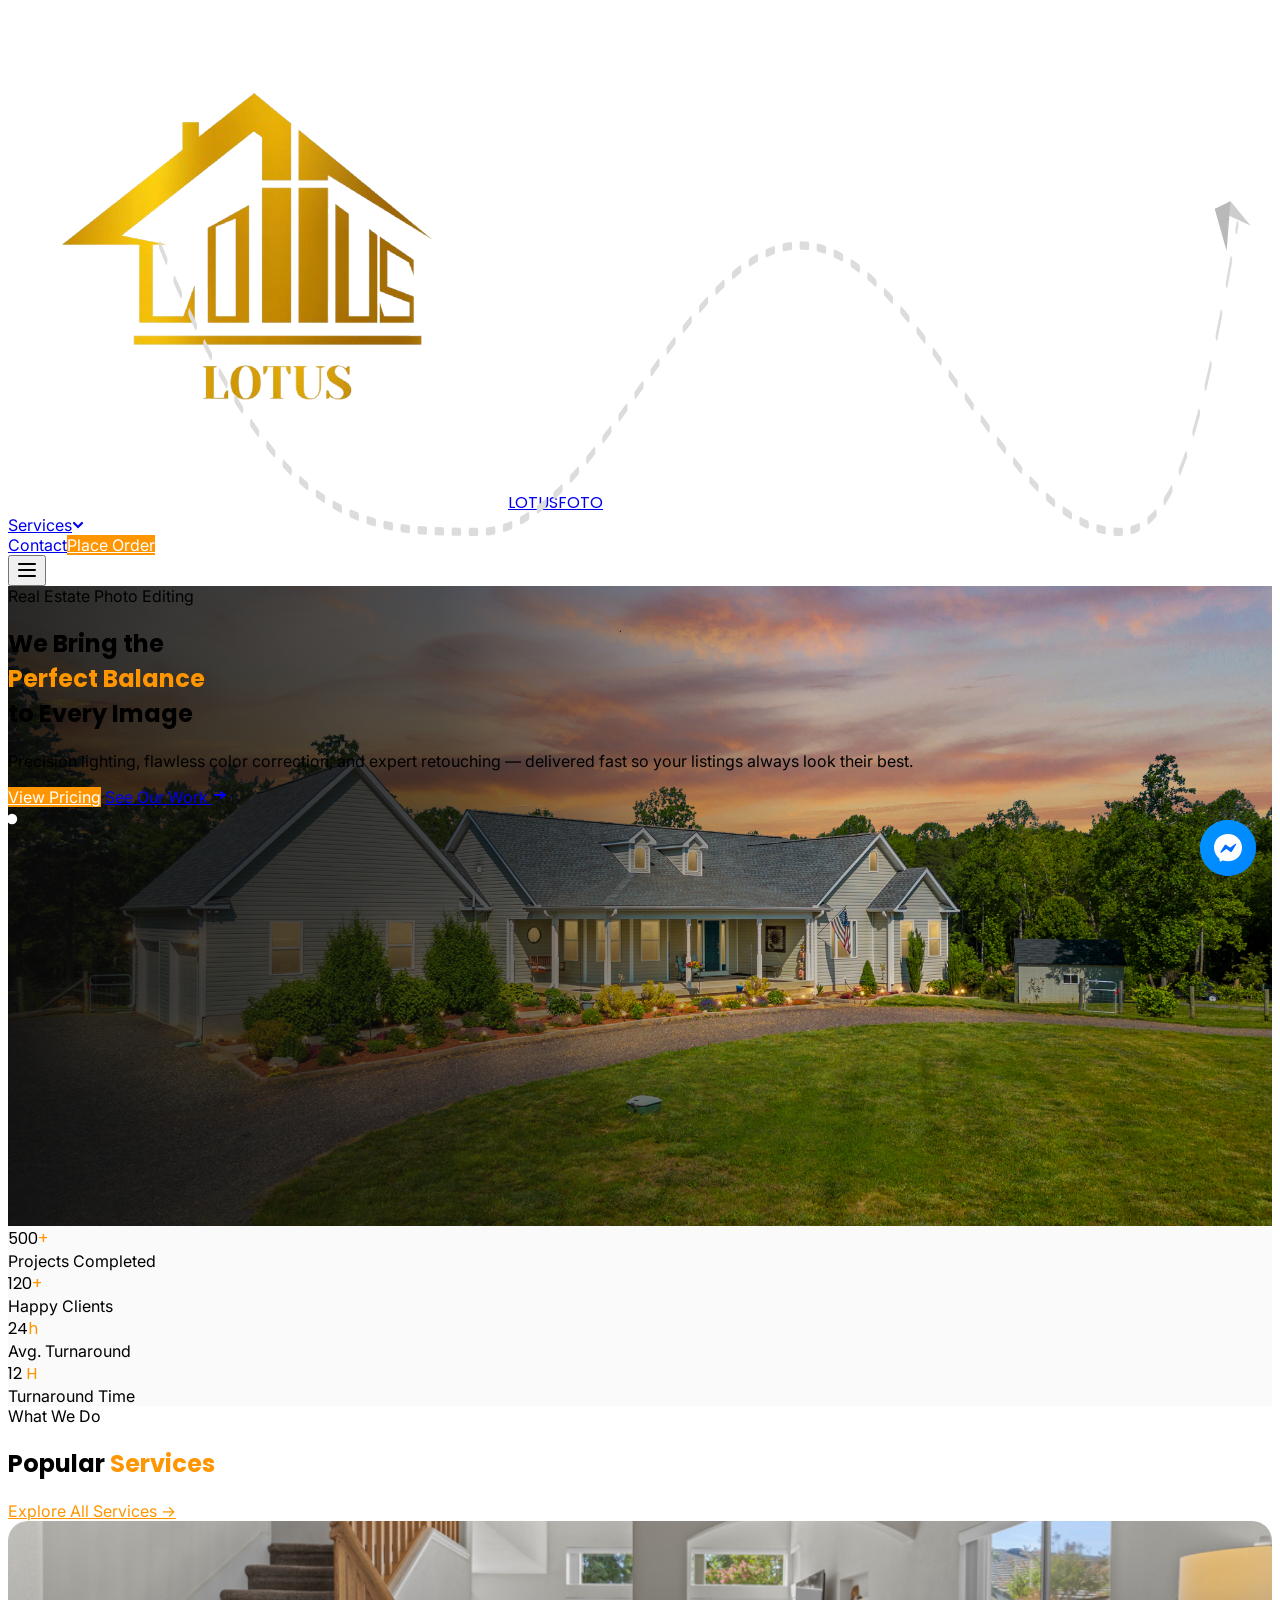
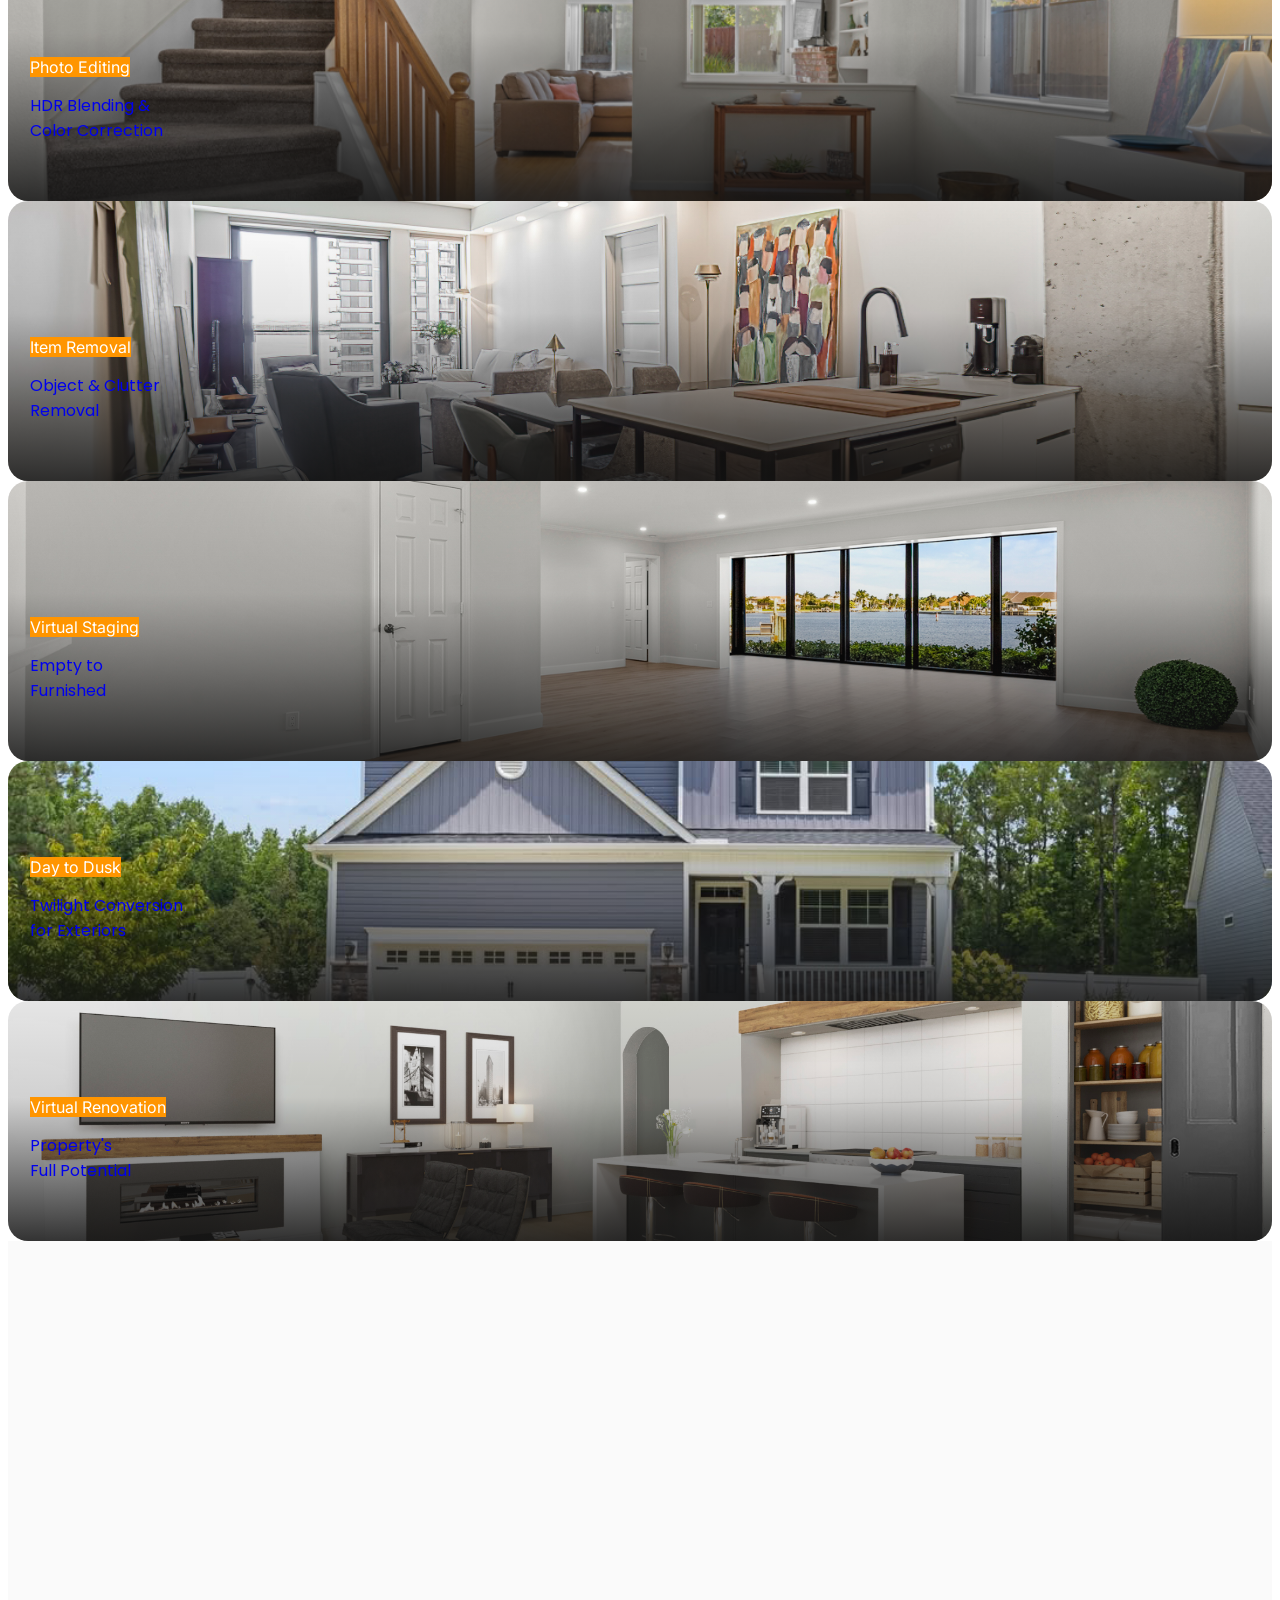
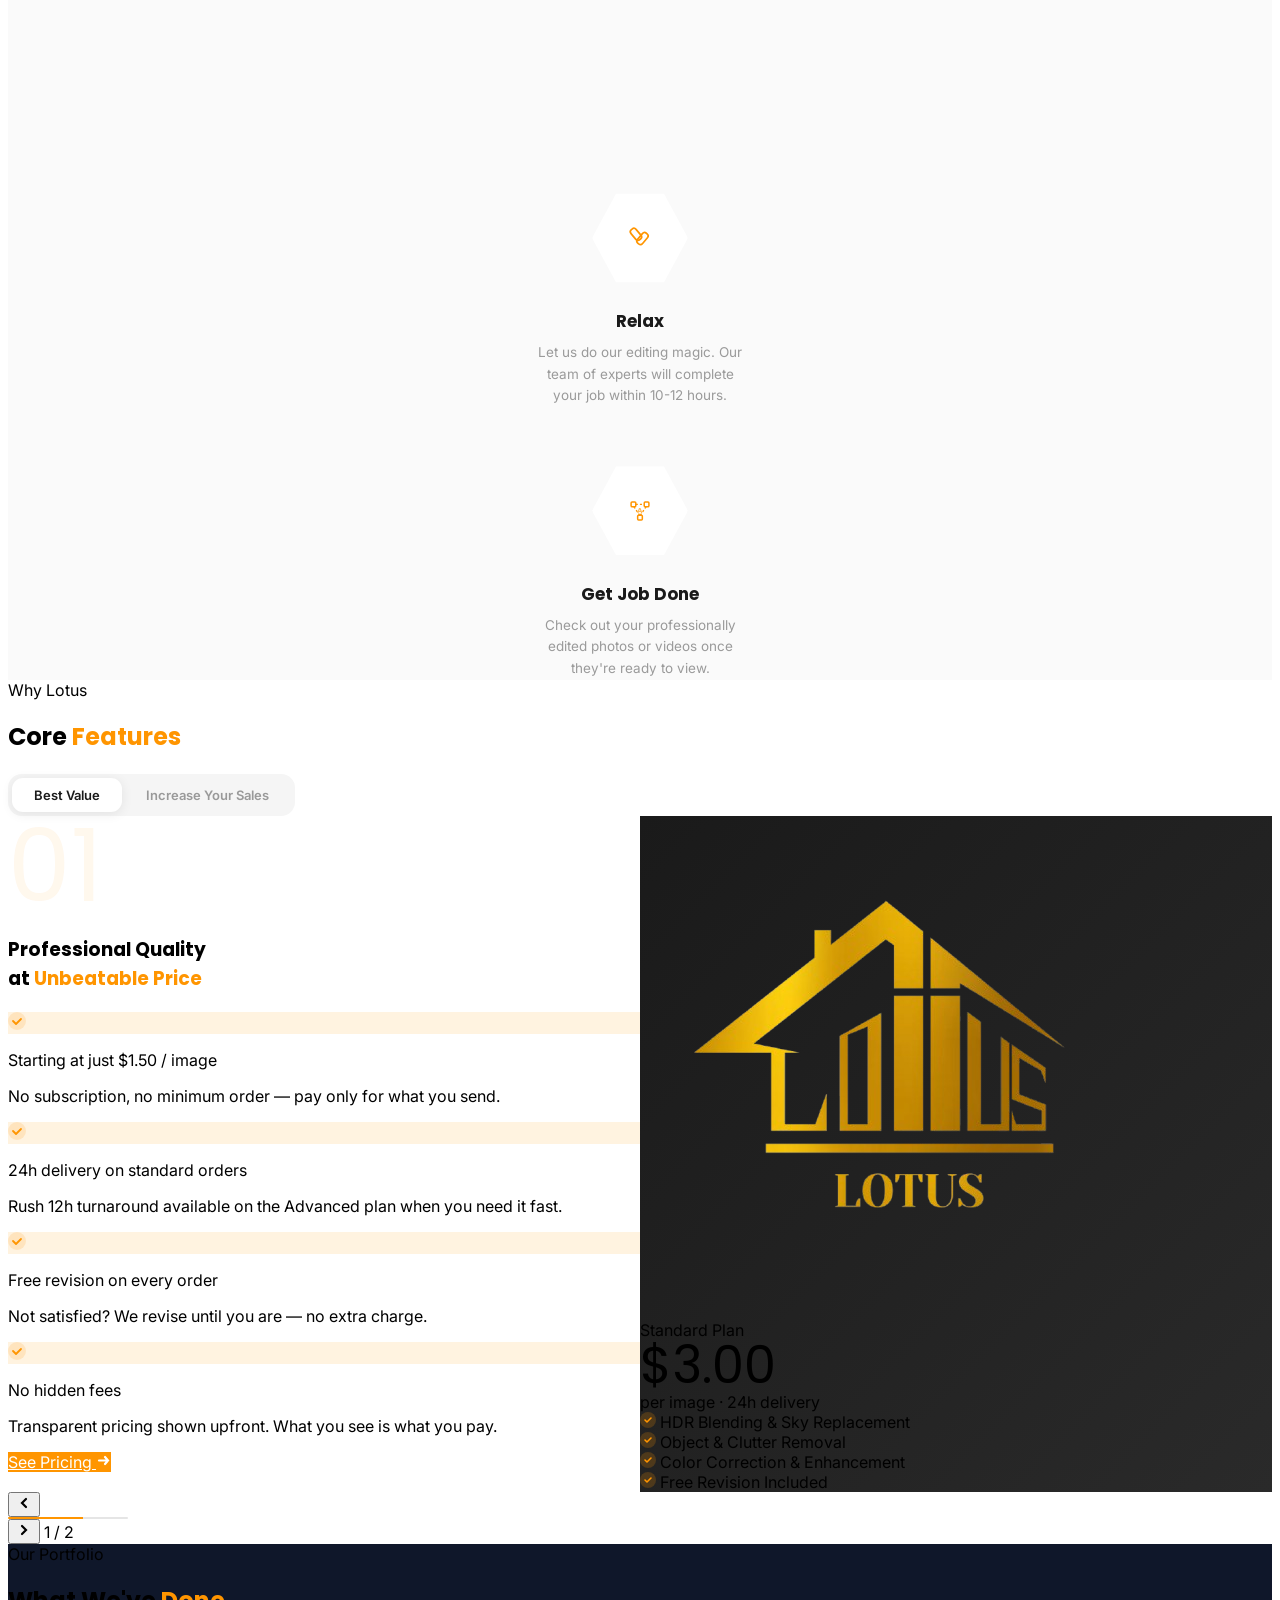
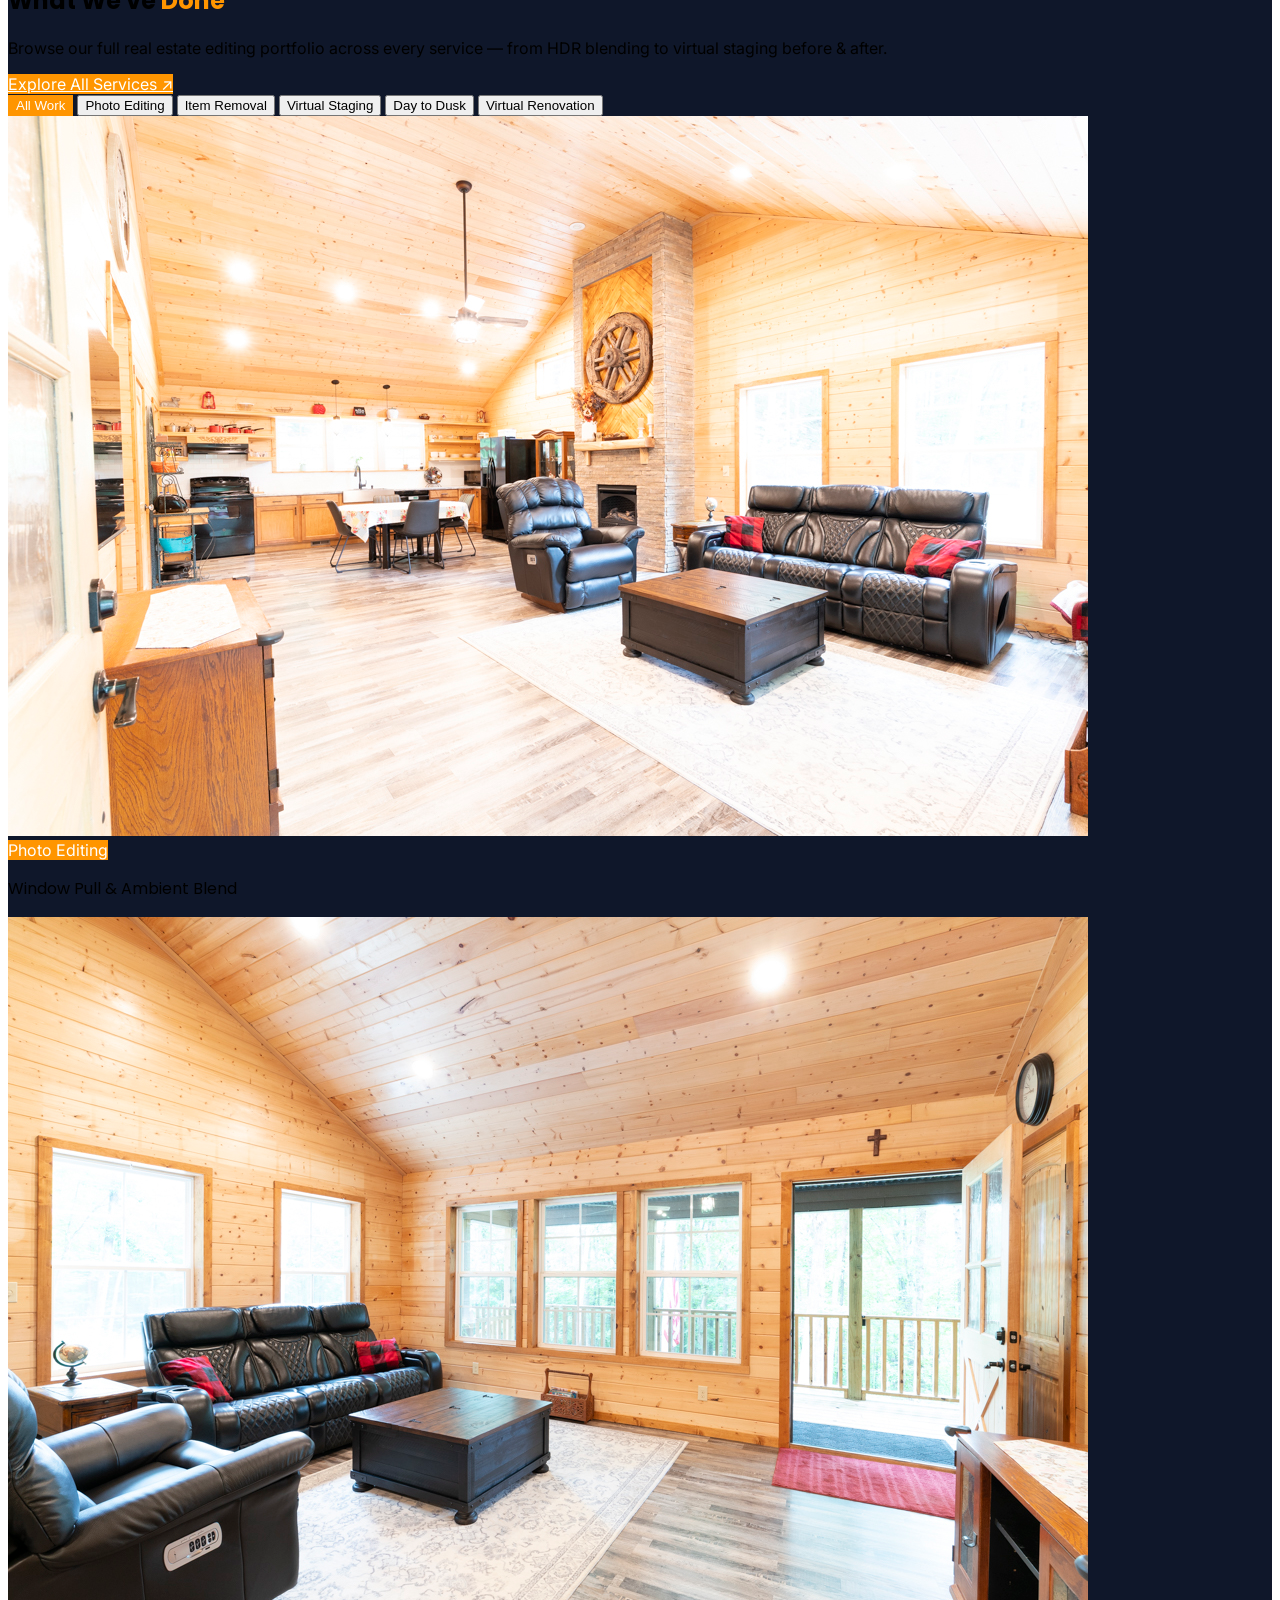
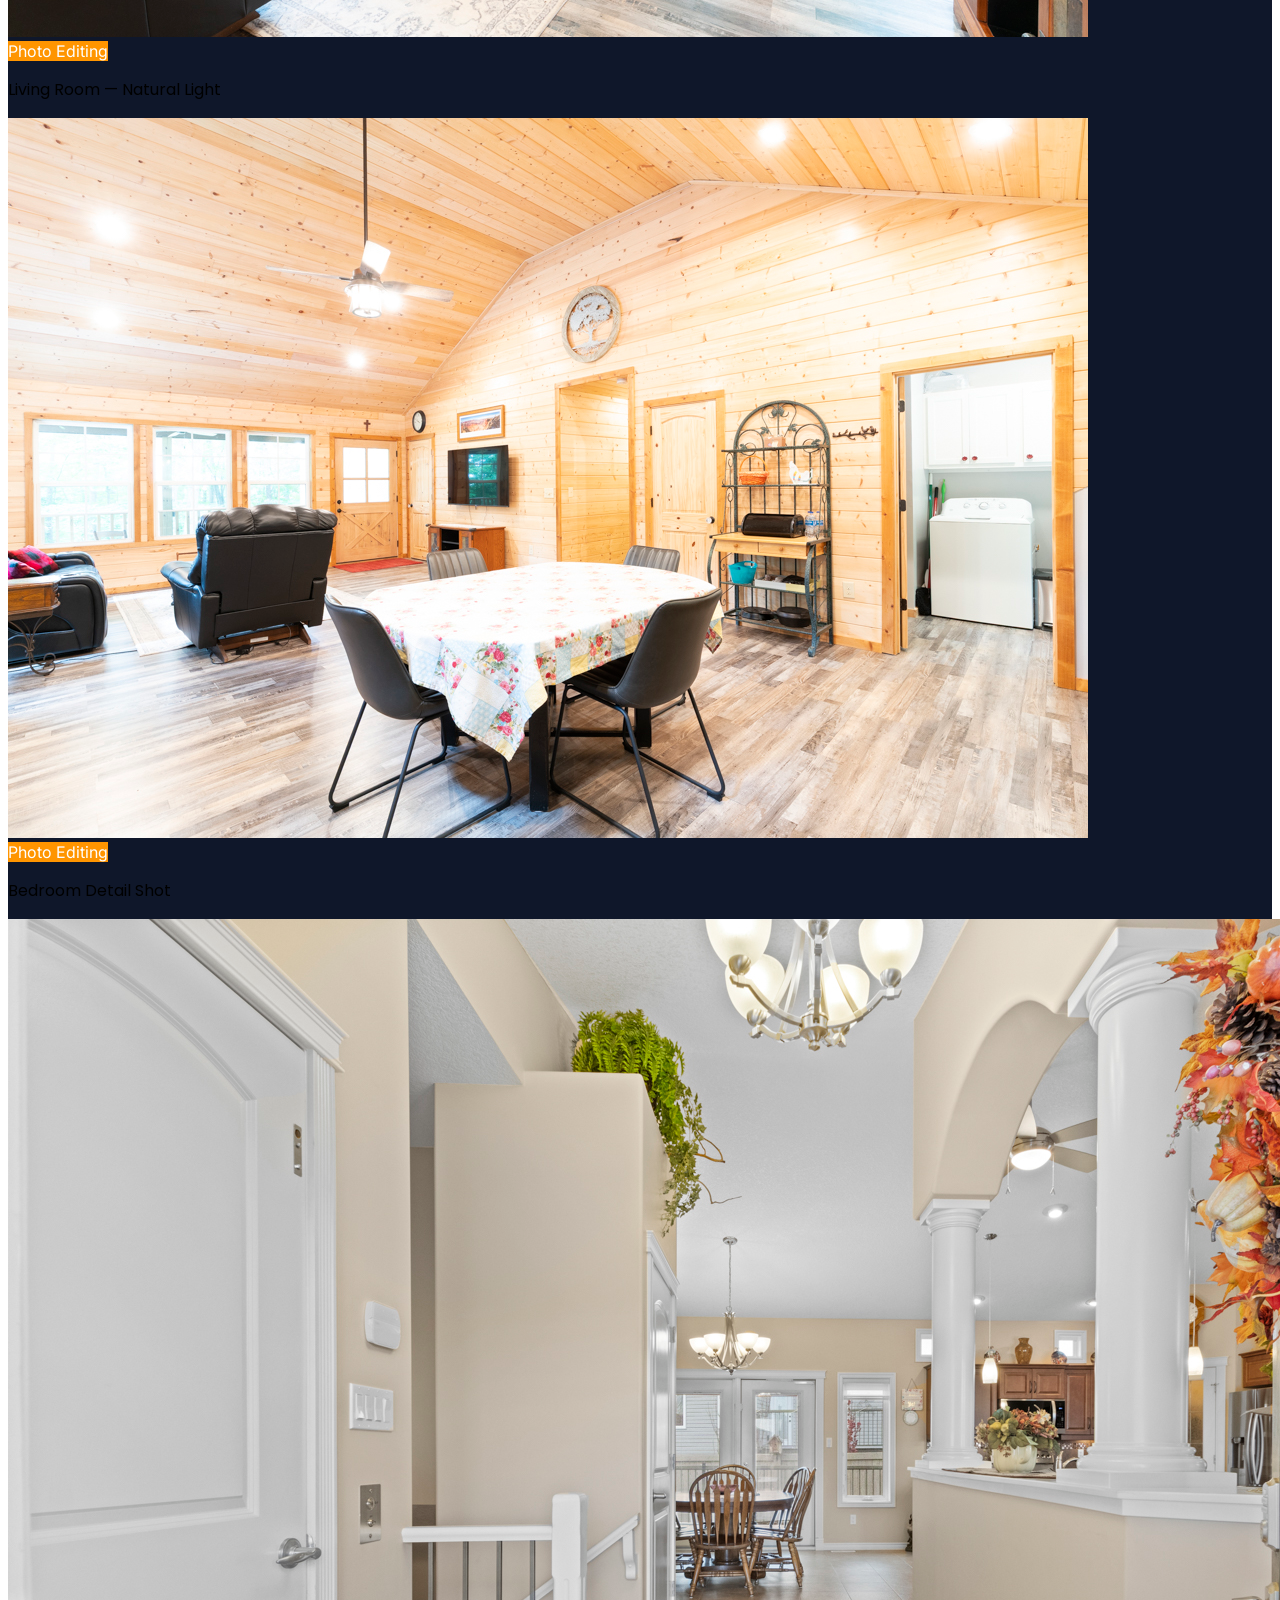
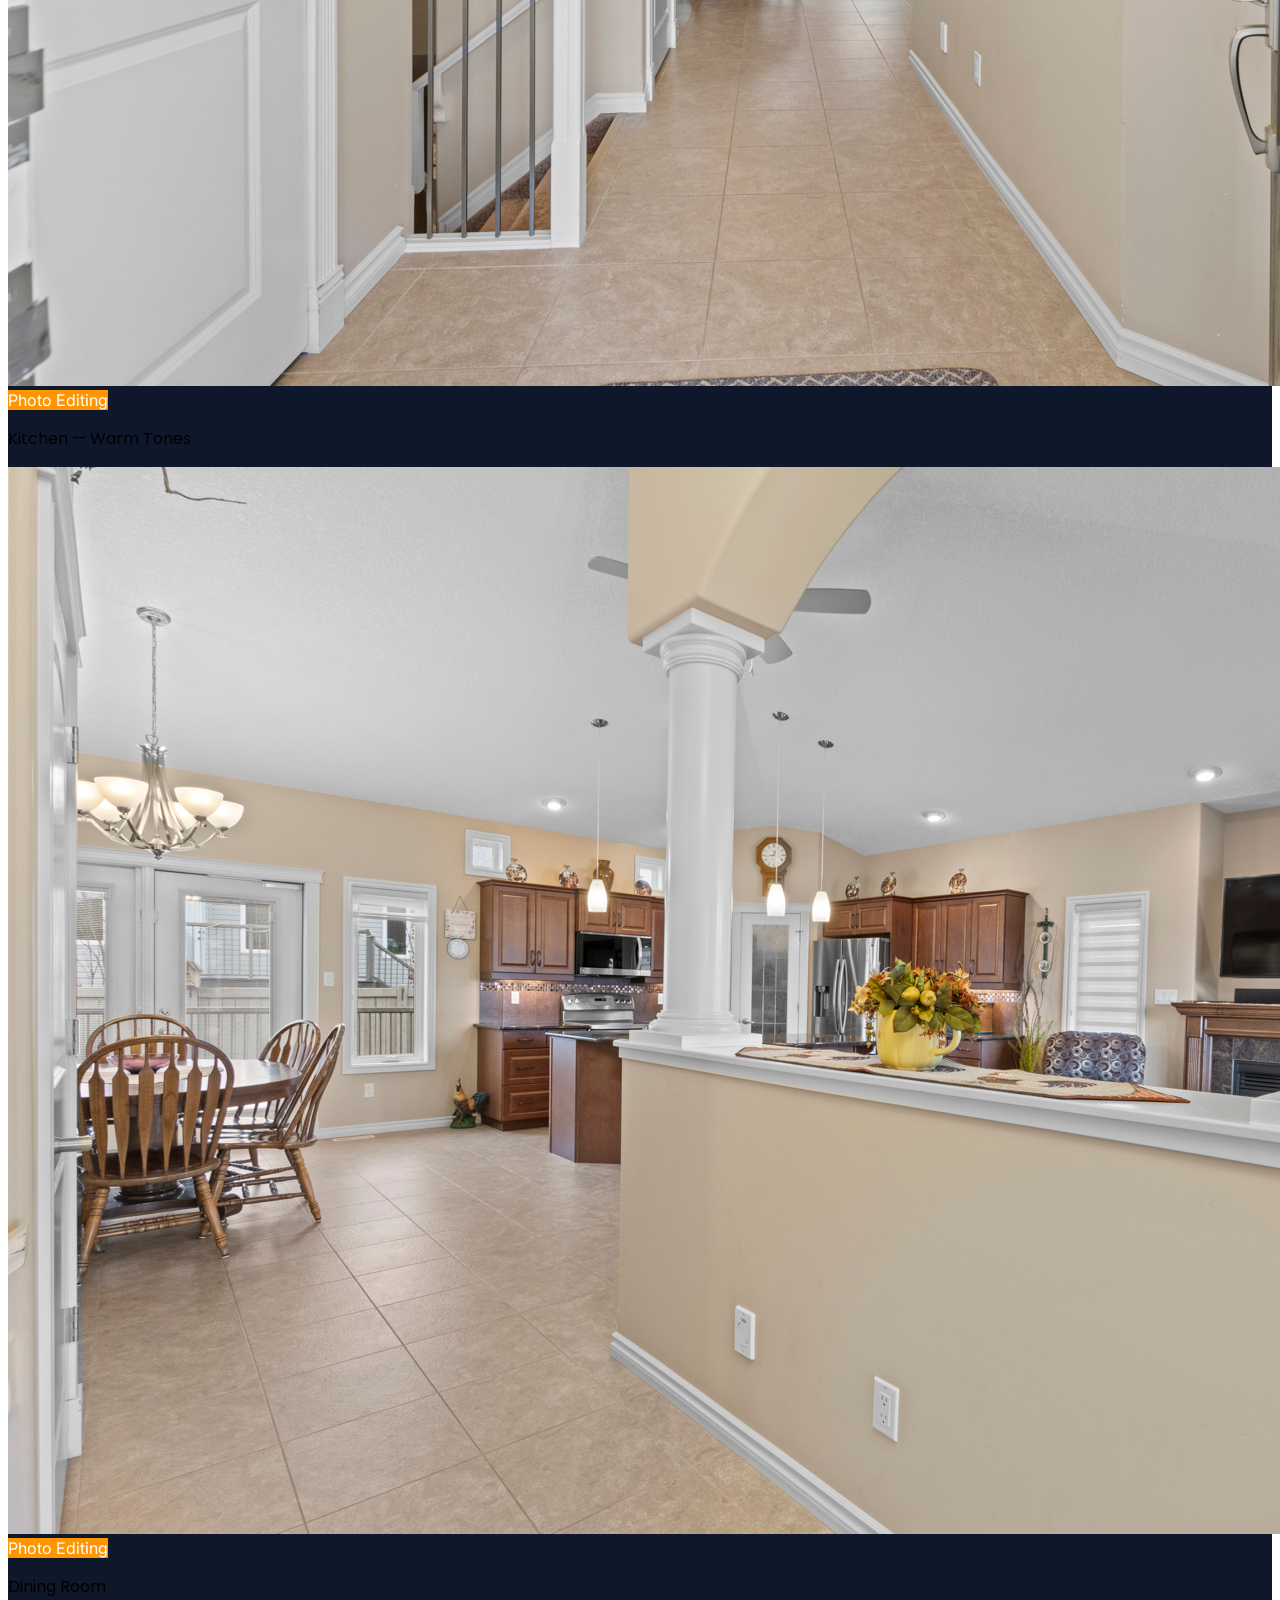
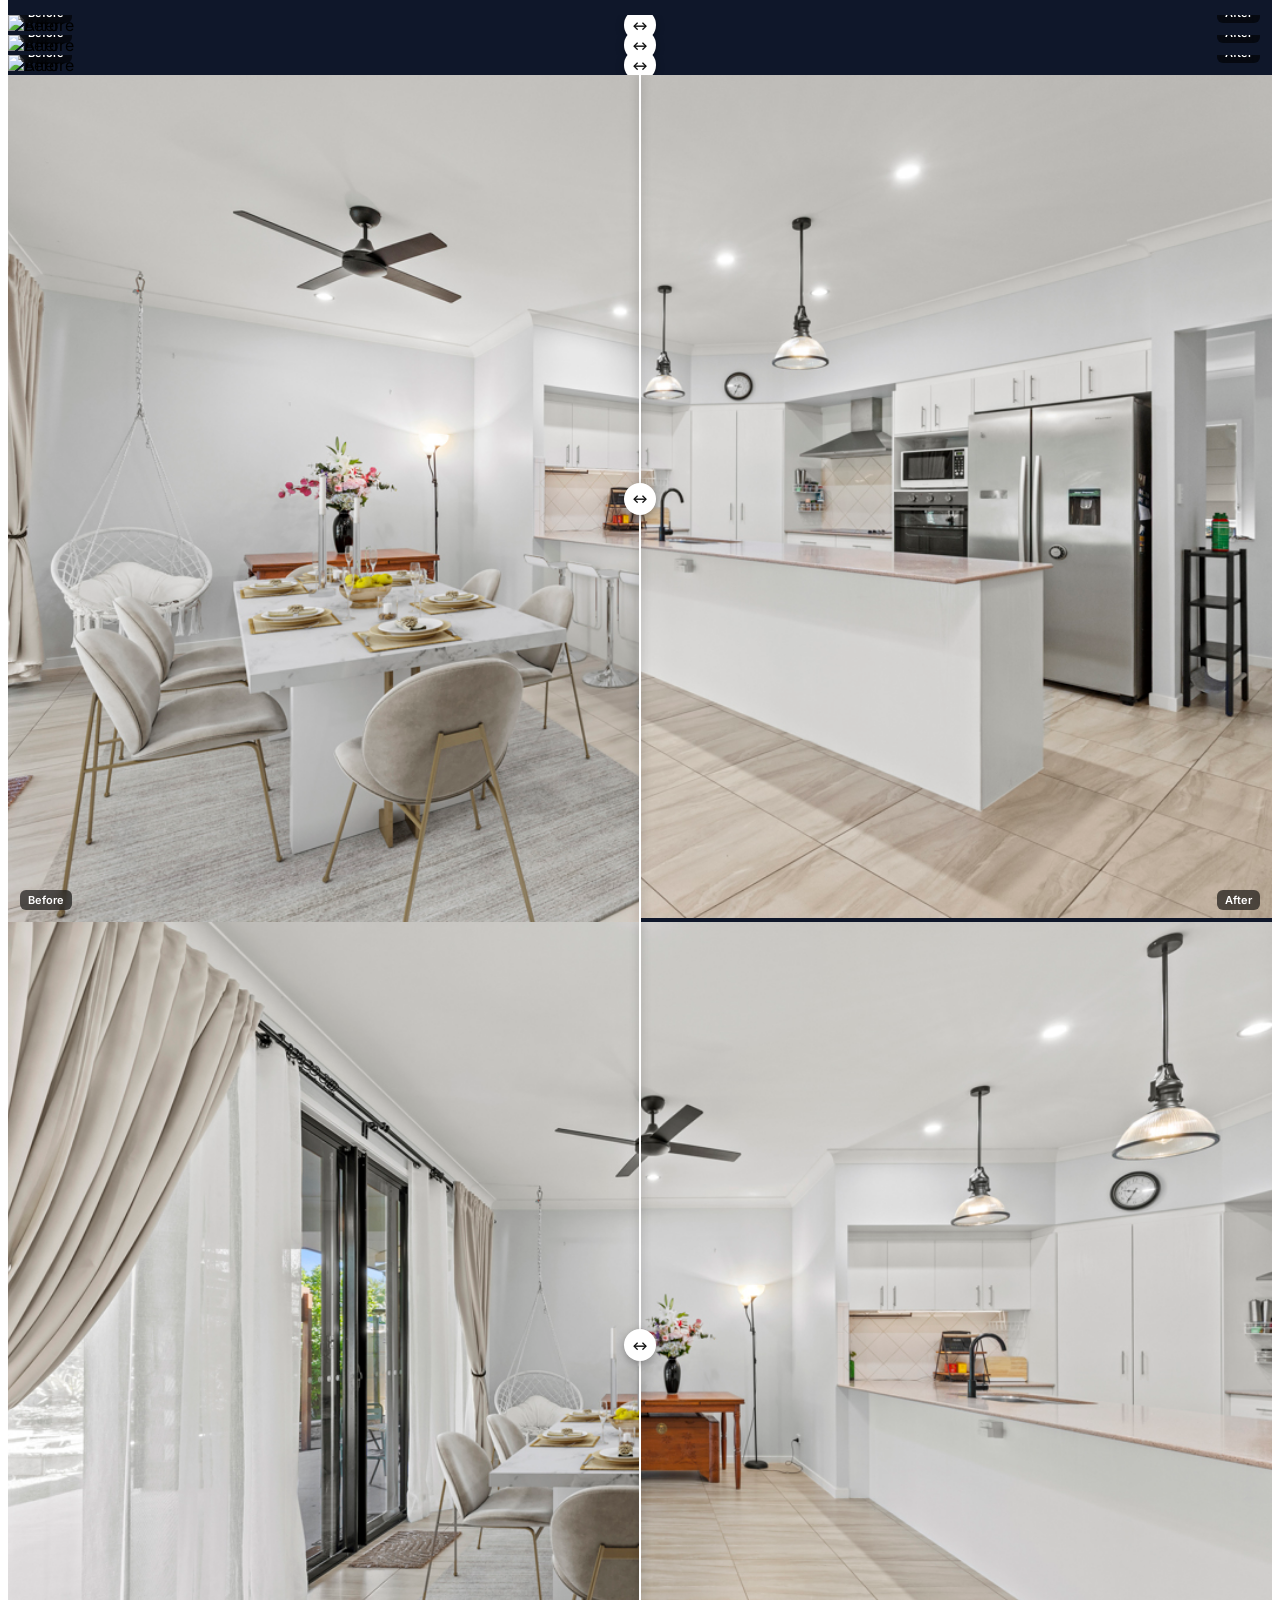
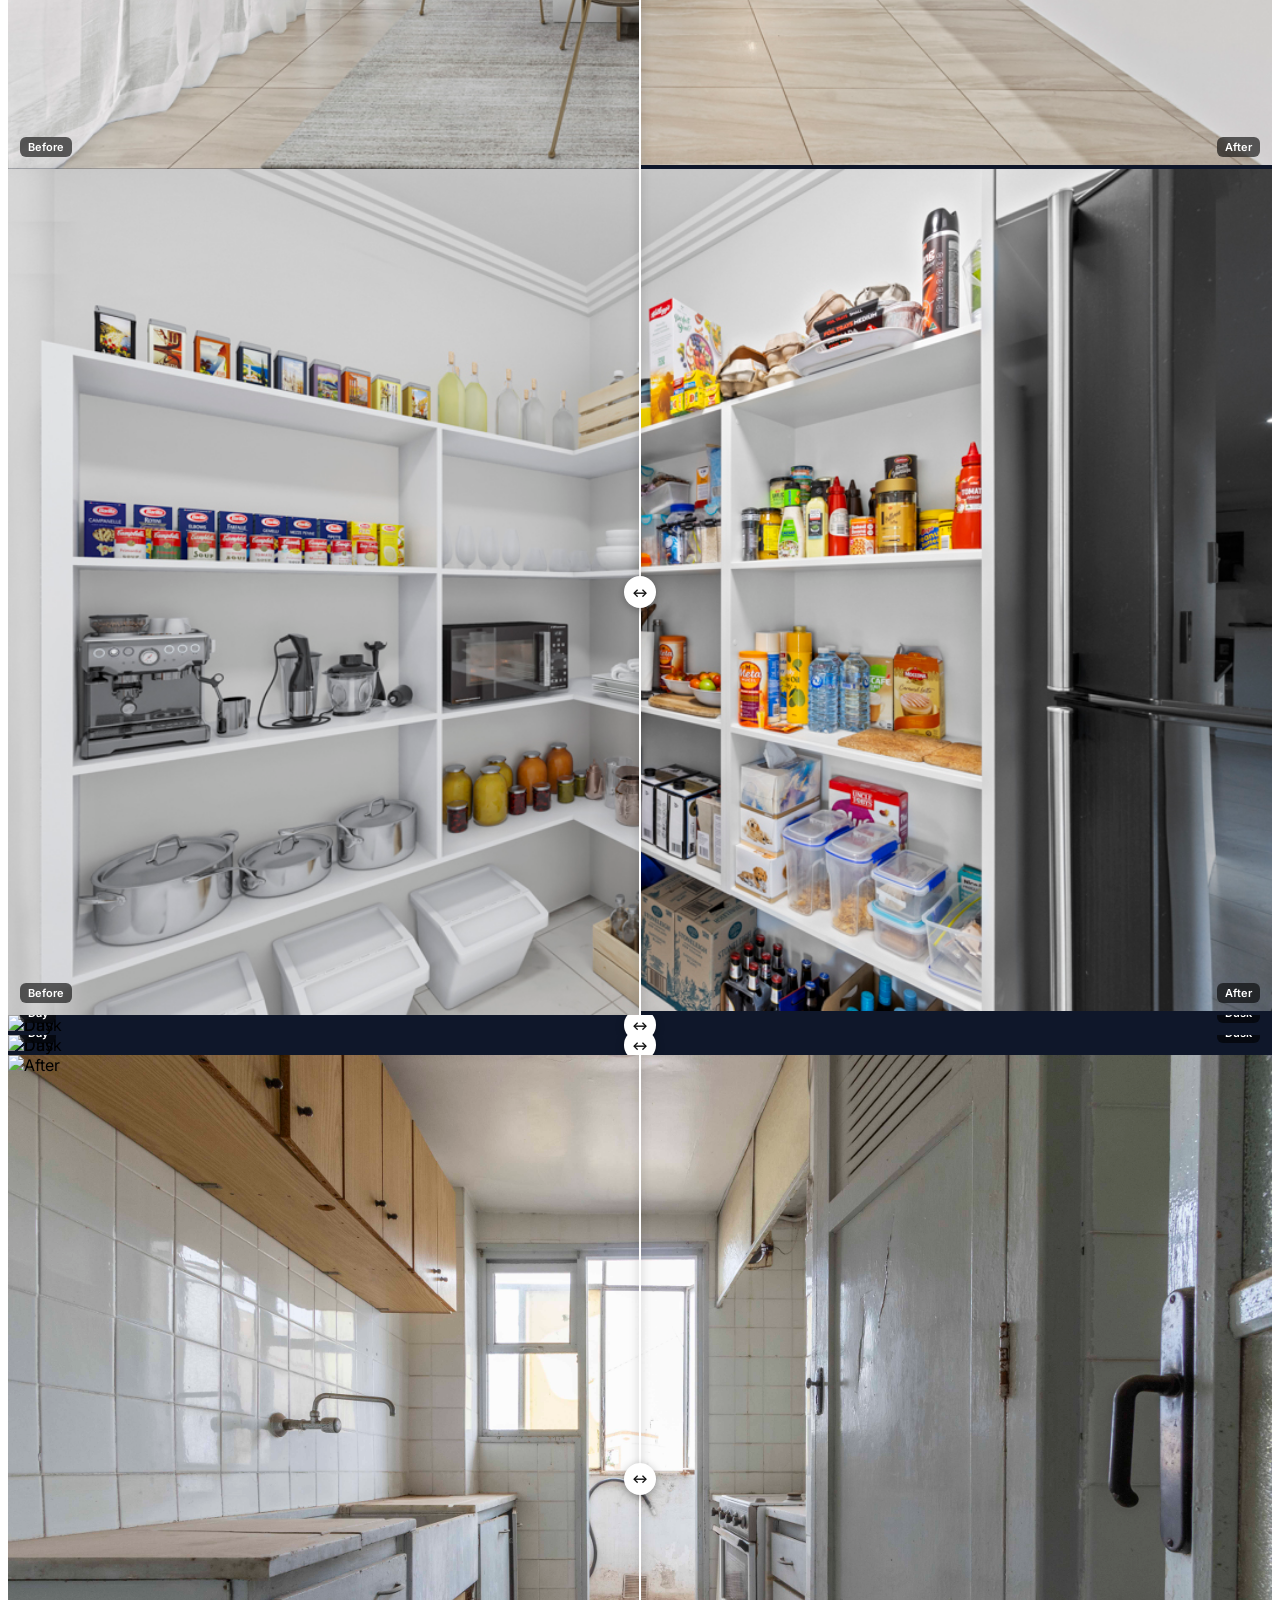
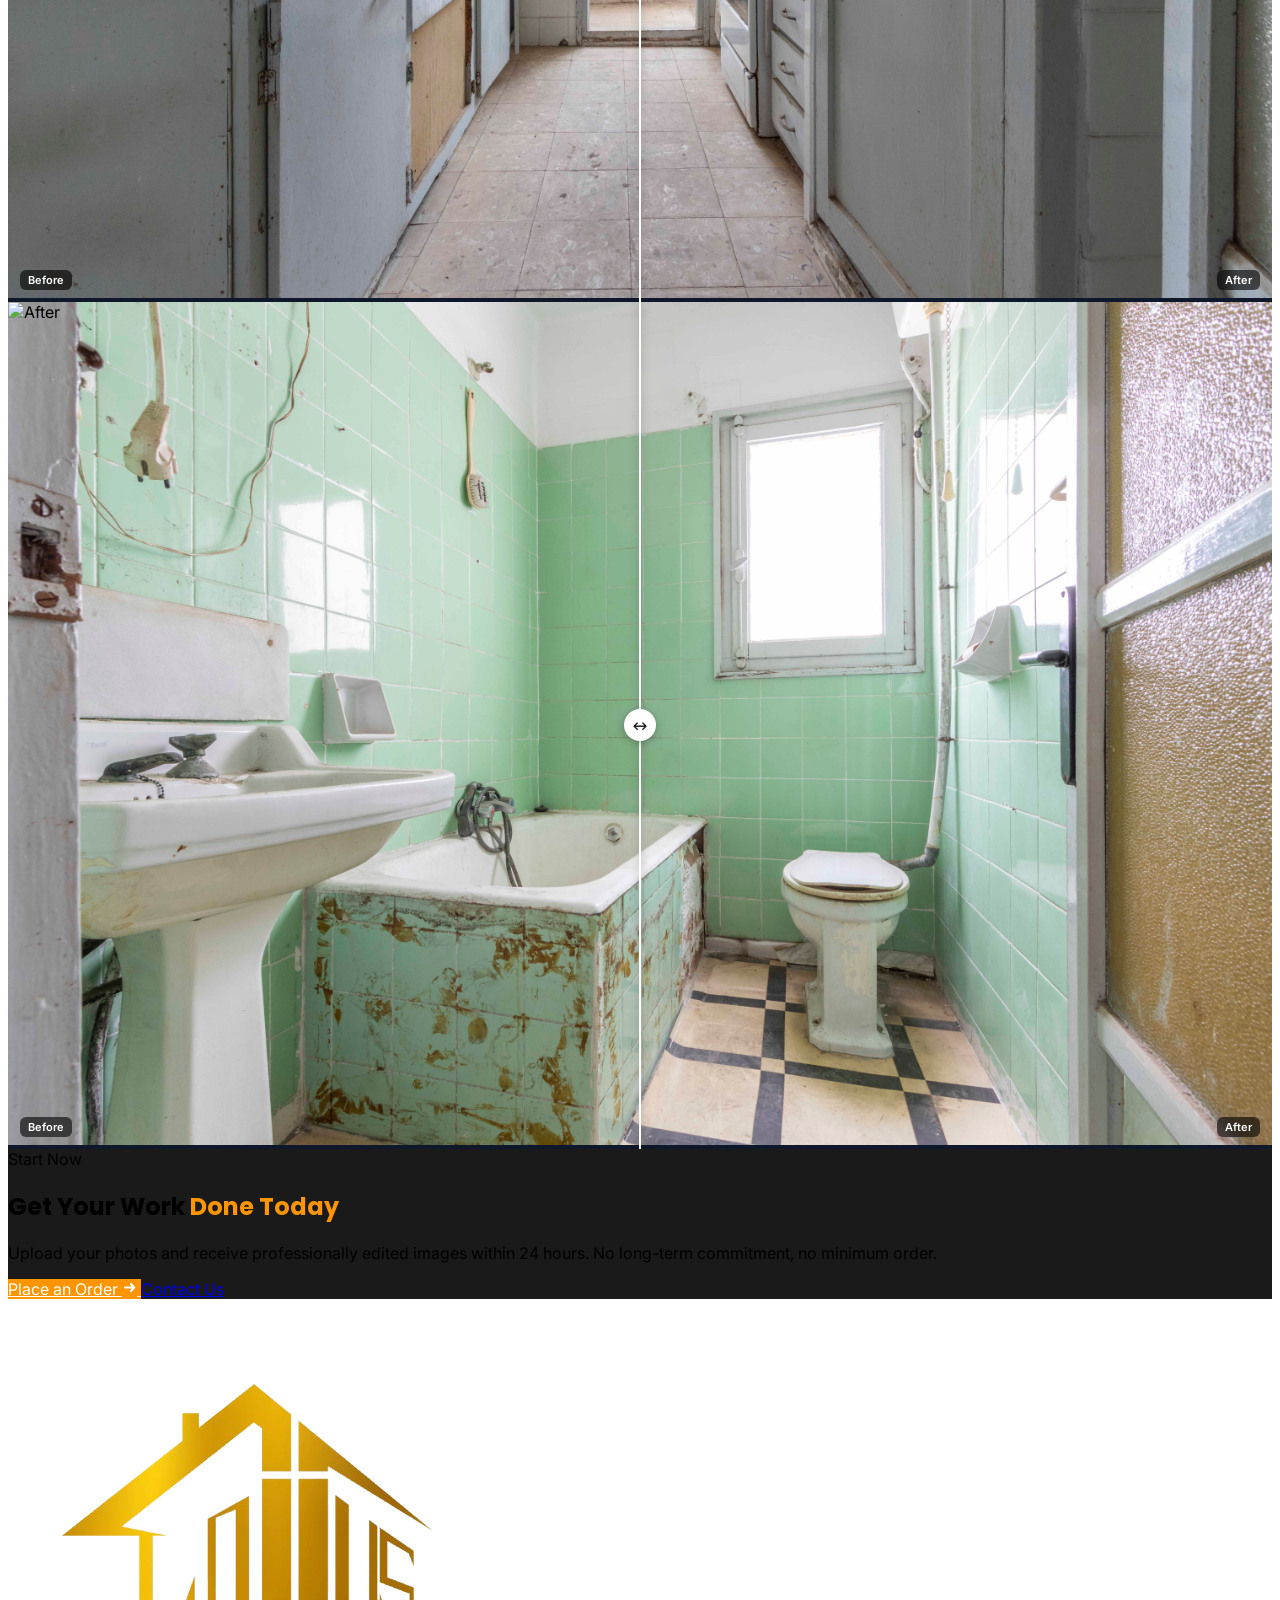
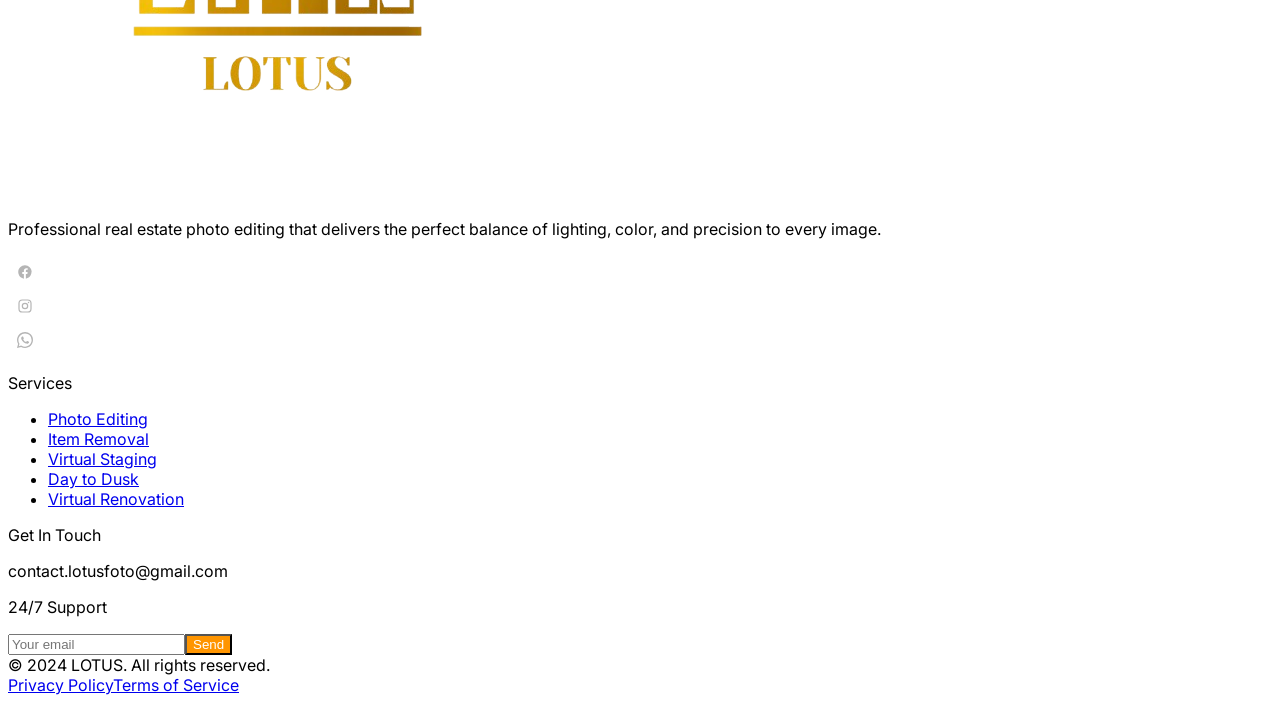
==== commit af258363: "update index pofolio" ====
--- a/index.html
+++ b/index.html
@@ -626,96 +626,228 @@
 
 
   <!-- ════════════════════════════════════
-       WHAT WE DONE (portfolio preview)
+       WHAT WE DONE (Full Category Filterable Portfolio)
   ════════════════════════════════════ -->
-  <section id="work" class="py-24 px-6 bg-white">
+  <section id="work" class="py-24 px-6" style="background:#0F172A">
     <div class="max-w-7xl mx-auto">
 
-      <div class="flex flex-col md:flex-row md:items-end justify-between gap-6 mb-12">
-        <div class="reveal">
+      <!-- Section Header -->
+      <div class="flex flex-col md:flex-row md:items-end justify-between gap-6 mb-10 reveal">
+        <div>
           <div class="flex items-center gap-2 mb-3">
             <span class="w-2 h-2 rounded-full shrink-0" style="background:var(--orange)"></span>
-            <span class="text-xs font-bold text-gray-400 uppercase tracking-[0.18em]">Our Work</span>
-          </div>
-          <h2 class="font-display font-extrabold text-4xl text-gray-900">What We've <span
-              style="color:var(--orange)">Done</span></h2>
-          <p class="text-gray-400 mt-2 text-sm">Real photos. Real results. Every image edited by our team.</p>
-        </div>
-        <a href="services.html" class="reveal shrink-0 text-sm font-semibold transition-colors"
-          style="color:var(--orange)">Explore All Services →</a>
-      </div>
-
-      <!-- Editorial grid: wide left + right stack -->
-      <div class="grid grid-cols-1 lg:grid-cols-[1.4fr_1fr] gap-4">
-
-        <!-- Left: tall hero card -->
-        <a href="services.html#hdr" class="work-card reveal" style="height:480px">
-          <img src="images/BAS/PE/DSC02007_1.jpg" alt="HDR Blending result"
-            loading="lazy" />
-          <div class="work-overlay"></div>
-          <div class="absolute bottom-0 left-0 right-0 p-6">
-            <span class="inline-block text-[10px] font-bold px-2.5 py-1 rounded-full mb-2"
-              style="background:var(--orange);color:#fff">Photo Editing</span>
-            <p class="text-white font-display font-bold text-xl leading-tight">HDR Blending &amp;<br>Sky Replacement</p>
-          </div>
+            <span class="text-xs font-bold text-gray-400 uppercase tracking-[0.18em]">Our Portfolio</span>
+          </div>
+          <h2 class="font-display font-extrabold text-3xl md:text-5xl text-white">
+            What We've <span style="color:var(--orange)">Done</span>
+          </h2>
+          <p class="text-gray-400 mt-2 text-sm max-w-xl">
+            Browse our full real estate editing portfolio across every service — from HDR blending to virtual staging before &amp; after.
+          </p>
+        </div>
+        <a href="services.html" class="btn-primary font-semibold px-6 py-3.5 rounded-xl text-sm shrink-0 inline-flex items-center gap-2">
+          Explore All Services ↗
         </a>
-
-        <!-- Right: 2 stacked cards -->
-        <div class="flex flex-col gap-4">
-          <a href="services.html#removal" class="work-card reveal" style="height:228px;transition-delay:80ms">
-            <img src="images/CHECKOUTS/ITEM_REMOVAL/0O2A8710_final.jpg" alt="Item Removal result" loading="lazy" />
-            <div class="work-overlay"></div>
-            <div class="absolute bottom-0 left-0 right-0 p-5">
-              <span class="inline-block text-[10px] font-bold px-2.5 py-1 rounded-full mb-1.5"
-                style="background:var(--orange);color:#fff">Item Removal</span>
-              <p class="text-white font-display font-bold text-lg leading-tight">Object &amp; Clutter Removal</p>
-            </div>
-          </a>
-          <a href="services.html#staging" class="work-card reveal" style="height:228px;transition-delay:140ms">
-            <img src="images/BAS/VIRTUAL_STAGING/0O2A9543_final.jpg" alt="Virtual Staging result"
-              loading="lazy" />
-            <div class="work-overlay"></div>
-            <div class="absolute bottom-0 left-0 right-0 p-5">
-              <span class="inline-block text-[10px] font-bold px-2.5 py-1 rounded-full mb-1.5"
-                style="background:var(--orange);color:#fff">Virtual Staging</span>
-              <p class="text-white font-display font-bold text-lg leading-tight">Empty to Furnished</p>
-            </div>
-          </a>
-        </div>
-
-      </div>
-
-      <!-- Second row: 3 cards -->
-      <div class="grid grid-cols-1 sm:grid-cols-3 gap-4 mt-4">
-        <a href="services.html#dusk" class="work-card reveal" style="height:220px;transition-delay:60ms">
-          <img src="images/BAS/DTD/0O2A3573.jpg" alt="Day to Dusk result" loading="lazy" />
-          <div class="work-overlay"></div>
-          <div class="absolute bottom-0 left-0 right-0 p-5">
-            <span class="inline-block text-[10px] font-bold px-2.5 py-1 rounded-full mb-1.5"
-              style="background:var(--orange);color:#fff">Day to Dusk</span>
-            <p class="text-white font-display font-bold text-base leading-tight">Twilight Conversion</p>
-          </div>
-        </a>
-        <a href="services.html#renovation" class="work-card reveal" style="height:220px;transition-delay:130ms">
-          <img src="images/BAS/RENOVATION/01122310_.jpg" alt="Virtual Renovation result"
-            loading="lazy" />
-          <div class="work-overlay"></div>
-          <div class="absolute bottom-0 left-0 right-0 p-5">
-            <span class="inline-block text-[10px] font-bold px-2.5 py-1 rounded-full mb-1.5"
-              style="background:var(--orange);color:#fff">Virtual Renovation</span>
-            <p class="text-white font-display font-bold text-base leading-tight">Full Renovation Preview</p>
-          </div>
-        </a>
-        <a href="services.html#hdr" class="work-card reveal" style="height:220px;transition-delay:200ms">
-          <img src="images/BAS/PE/SKY-B.jpg" alt="Exterior editing result"
-            loading="lazy" />
-          <div class="work-overlay"></div>
-          <div class="absolute bottom-0 left-0 right-0 p-5">
-            <span class="inline-block text-[10px] font-bold px-2.5 py-1 rounded-full mb-1.5"
-              style="background:var(--orange);color:#fff">Exterior Edit</span>
-            <p class="text-white font-display font-bold text-base leading-tight">Exterior Enhancement</p>
-          </div>
-        </a>
+      </div>
+
+      <!-- Category Filter Tabs -->
+      <div class="flex flex-wrap gap-2.5 mb-10" id="filter-tabs">
+        <button class="filter-tab text-sm font-semibold px-5 py-2.5 rounded-xl border border-slate-700 bg-slate-800 text-slate-300 hover:border-orange-500 transition-all duration-200" data-cat="all" onclick="filterWork('all',this)">All Work</button>
+        <button class="filter-tab text-sm font-semibold px-5 py-2.5 rounded-xl border border-slate-700 bg-slate-800 text-slate-300 hover:border-orange-500 transition-all duration-200" data-cat="hdr" onclick="filterWork('hdr',this)">Photo Editing</button>
+        <button class="filter-tab text-sm font-semibold px-5 py-2.5 rounded-xl border border-slate-700 bg-slate-800 text-slate-300 hover:border-orange-500 transition-all duration-200" data-cat="removal" onclick="filterWork('removal',this)">Item Removal</button>
+        <button class="filter-tab text-sm font-semibold px-5 py-2.5 rounded-xl border border-slate-700 bg-slate-800 text-slate-300 hover:border-orange-500 transition-all duration-200" data-cat="staging" onclick="filterWork('staging',this)">Virtual Staging</button>
+        <button class="filter-tab text-sm font-semibold px-5 py-2.5 rounded-xl border border-slate-700 bg-slate-800 text-slate-300 hover:border-orange-500 transition-all duration-200" data-cat="dusk" onclick="filterWork('dusk',this)">Day to Dusk</button>
+        <button class="filter-tab text-sm font-semibold px-5 py-2.5 rounded-xl border border-slate-700 bg-slate-800 text-slate-300 hover:border-orange-500 transition-all duration-200" data-cat="renovation" onclick="filterWork('renovation',this)">Virtual Renovation</button>
+      </div>
+
+      <!-- Portfolio Cards Grid -->
+      <div id="portfolio-grid" class="grid grid-cols-1 sm:grid-cols-2 lg:grid-cols-3 gap-6">
+
+        <!-- ── PHOTO EDITING (HDR) ── -->
+        <div class="portfolio-card lg:col-span-2 relative overflow-hidden rounded-2xl cursor-pointer group border border-slate-800 h-72" data-cat="hdr">
+          <img src="images/BAS/PE/DSC02237_1.jpg" alt="HDR Blending result" class="w-full h-full object-cover group-hover:scale-105 transition-transform duration-500" />
+          <div class="absolute inset-0 bg-gradient-to-t from-black/80 via-black/20 to-transparent flex items-end p-6">
+            <div>
+              <span class="inline-block text-xs font-bold px-3 py-1 rounded-full mb-2" style="background:var(--orange);color:#fff">Photo Editing</span>
+              <p class="text-white font-display font-bold text-xl">Window Pull &amp; Ambient Blend</p>
+            </div>
+          </div>
+        </div>
+
+        <div class="portfolio-card relative overflow-hidden rounded-2xl cursor-pointer group border border-slate-800 h-72" data-cat="hdr">
+          <img src="images/BAS/PE/DSC02242_1.jpg" alt="HDR Blending" class="w-full h-full object-cover group-hover:scale-105 transition-transform duration-500" />
+          <div class="absolute inset-0 bg-gradient-to-t from-black/80 via-black/20 to-transparent flex items-end p-6">
+            <div>
+              <span class="inline-block text-xs font-bold px-3 py-1 rounded-full mb-2" style="background:var(--orange);color:#fff">Photo Editing</span>
+              <p class="text-white font-display font-bold text-lg">Living Room — Natural Light</p>
+            </div>
+          </div>
+        </div>
+
+        <div class="portfolio-card relative overflow-hidden rounded-2xl cursor-pointer group border border-slate-800 h-64" data-cat="hdr">
+          <img src="images/BAS/PE/DSC02272_1.jpg" alt="HDR Blending" class="w-full h-full object-cover group-hover:scale-105 transition-transform duration-500" />
+          <div class="absolute inset-0 bg-gradient-to-t from-black/80 via-black/20 to-transparent flex items-end p-6">
+            <div>
+              <span class="inline-block text-xs font-bold px-3 py-1 rounded-full mb-2" style="background:var(--orange);color:#fff">Photo Editing</span>
+              <p class="text-white font-display font-bold text-lg">Bedroom Detail Shot</p>
+            </div>
+          </div>
+        </div>
+
+        <div class="portfolio-card relative overflow-hidden rounded-2xl cursor-pointer group border border-slate-800 h-64" data-cat="hdr">
+          <img src="images/BAS/PE/IMG_0015_1.jpg" alt="HDR Blending" class="w-full h-full object-cover group-hover:scale-105 transition-transform duration-500" />
+          <div class="absolute inset-0 bg-gradient-to-t from-black/80 via-black/20 to-transparent flex items-end p-6">
+            <div>
+              <span class="inline-block text-xs font-bold px-3 py-1 rounded-full mb-2" style="background:var(--orange);color:#fff">Photo Editing</span>
+              <p class="text-white font-display font-bold text-lg">Kitchen — Warm Tones</p>
+            </div>
+          </div>
+        </div>
+
+        <div class="portfolio-card relative overflow-hidden rounded-2xl cursor-pointer group border border-slate-800 h-64" data-cat="hdr">
+          <img src="images/BAS/PE/IMG_0020_1.jpg" alt="HDR Blending" class="w-full h-full object-cover group-hover:scale-105 transition-transform duration-500" />
+          <div class="absolute inset-0 bg-gradient-to-t from-black/80 via-black/20 to-transparent flex items-end p-6">
+            <div>
+              <span class="inline-block text-xs font-bold px-3 py-1 rounded-full mb-2" style="background:var(--orange);color:#fff">Photo Editing</span>
+              <p class="text-white font-display font-bold text-lg">Dining Room</p>
+            </div>
+          </div>
+        </div>
+
+        <!-- ── ITEM REMOVAL (Before/After Sliders) ── -->
+        <div class="ba-card rounded-2xl overflow-hidden h-64 border border-slate-800 shadow-xl" data-cat="removal" style="position:relative;width:100%;user-select:none;">
+          <img src="images/CHECKOUTS/ITEM_REMOVAL/0O2A8680.jpg" alt="Before" class="ba-before" style="width:100%;height:100%;object-fit:cover;" />
+          <div class="ba-after" style="position:absolute;inset:0;clip-path:inset(0 50% 0 0);">
+            <img src="images/CHECKOUTS/ITEM_REMOVAL/0O2A8680_final.jpg" alt="After" style="width:100%;height:100%;object-fit:cover;" />
+          </div>
+          <div class="ba-line" style="position:absolute;top:0;bottom:0;left:50%;width:2px;background:#fff;pointer-events:none;z-index:10;transform:translateX(-50%);">
+            <div style="position:absolute;top:50%;left:50%;transform:translate(-50%,-50%);width:32px;height:32px;border-radius:50%;background:#fff;box-shadow:0 2px 8px rgba(0,0,0,0.3);display:flex;align-items:center;justify-content:center;color:#111;font-size:12px;font-weight:bold;">↔</div>
+          </div>
+          <input type="range" min="0" max="100" value="50" class="ba-input" style="position:absolute;inset:0;width:100%;height:100%;opacity:0;cursor:ew-resize;z-index:20;" />
+          <span style="position:absolute;bottom:12px;left:12px;z-index:5;background:rgba(0,0,0,0.6);backdrop-filter:blur(4px);color:#fff;font-size:11px;font-weight:600;padding:3px 8px;border-radius:6px;pointer-events:none;">Before</span>
+          <span style="position:absolute;bottom:12px;right:12px;z-index:5;background:rgba(0,0,0,0.6);backdrop-filter:blur(4px);color:#fff;font-size:11px;font-weight:600;padding:3px 8px;border-radius:6px;pointer-events:none;">After</span>
+        </div>
+
+        <div class="ba-card rounded-2xl overflow-hidden h-64 border border-slate-800 shadow-xl" data-cat="removal" style="position:relative;width:100%;user-select:none;">
+          <img src="images/CHECKOUTS/ITEM_REMOVAL/0O2A8685.jpg" alt="Before" class="ba-before" style="width:100%;height:100%;object-fit:cover;" />
+          <div class="ba-after" style="position:absolute;inset:0;clip-path:inset(0 50% 0 0);">
+            <img src="images/CHECKOUTS/ITEM_REMOVAL/0O2A8685_done.jpg" alt="After" style="width:100%;height:100%;object-fit:cover;" />
+          </div>
+          <div class="ba-line" style="position:absolute;top:0;bottom:0;left:50%;width:2px;background:#fff;pointer-events:none;z-index:10;transform:translateX(-50%);">
+            <div style="position:absolute;top:50%;left:50%;transform:translate(-50%,-50%);width:32px;height:32px;border-radius:50%;background:#fff;box-shadow:0 2px 8px rgba(0,0,0,0.3);display:flex;align-items:center;justify-content:center;color:#111;font-size:12px;font-weight:bold;">↔</div>
+          </div>
+          <input type="range" min="0" max="100" value="50" class="ba-input" style="position:absolute;inset:0;width:100%;height:100%;opacity:0;cursor:ew-resize;z-index:20;" />
+          <span style="position:absolute;bottom:12px;left:12px;z-index:5;background:rgba(0,0,0,0.6);backdrop-filter:blur(4px);color:#fff;font-size:11px;font-weight:600;padding:3px 8px;border-radius:6px;pointer-events:none;">Before</span>
+          <span style="position:absolute;bottom:12px;right:12px;z-index:5;background:rgba(0,0,0,0.6);backdrop-filter:blur(4px);color:#fff;font-size:11px;font-weight:600;padding:3px 8px;border-radius:6px;pointer-events:none;">After</span>
+        </div>
+
+        <div class="ba-card rounded-2xl overflow-hidden h-64 border border-slate-800 shadow-xl" data-cat="removal" style="position:relative;width:100%;user-select:none;">
+          <img src="images/CHECKOUTS/ITEM_REMOVAL/0O2A8690.jpg" alt="Before" class="ba-before" style="width:100%;height:100%;object-fit:cover;" />
+          <div class="ba-after" style="position:absolute;inset:0;clip-path:inset(0 50% 0 0);">
+            <img src="images/CHECKOUTS/ITEM_REMOVAL/0O2A8690_done.jpg" alt="After" style="width:100%;height:100%;object-fit:cover;" />
+          </div>
+          <div class="ba-line" style="position:absolute;top:0;bottom:0;left:50%;width:2px;background:#fff;pointer-events:none;z-index:10;transform:translateX(-50%);">
+            <div style="position:absolute;top:50%;left:50%;transform:translate(-50%,-50%);width:32px;height:32px;border-radius:50%;background:#fff;box-shadow:0 2px 8px rgba(0,0,0,0.3);display:flex;align-items:center;justify-content:center;color:#111;font-size:12px;font-weight:bold;">↔</div>
+          </div>
+          <input type="range" min="0" max="100" value="50" class="ba-input" style="position:absolute;inset:0;width:100%;height:100%;opacity:0;cursor:ew-resize;z-index:20;" />
+          <span style="position:absolute;bottom:12px;left:12px;z-index:5;background:rgba(0,0,0,0.6);backdrop-filter:blur(4px);color:#fff;font-size:11px;font-weight:600;padding:3px 8px;border-radius:6px;pointer-events:none;">Before</span>
+          <span style="position:absolute;bottom:12px;right:12px;z-index:5;background:rgba(0,0,0,0.6);backdrop-filter:blur(4px);color:#fff;font-size:11px;font-weight:600;padding:3px 8px;border-radius:6px;pointer-events:none;">After</span>
+        </div>
+
+        <!-- ── VIRTUAL STAGING (Before/After Sliders) ── -->
+        <div class="ba-card rounded-2xl overflow-hidden h-72 border border-slate-800 shadow-xl" data-cat="staging" style="position:relative;width:100%;user-select:none;">
+          <img src="images/BAS/VIRTUAL_STAGING/0O2A9176.jpg" alt="Before" class="ba-before" style="width:100%;height:100%;object-fit:cover;" />
+          <div class="ba-after" style="position:absolute;inset:0;clip-path:inset(0 50% 0 0);">
+            <img src="images/BAS/VIRTUAL_STAGING/0O2A9176_final.jpg" alt="After" style="width:100%;height:100%;object-fit:cover;" />
+          </div>
+          <div class="ba-line" style="position:absolute;top:0;bottom:0;left:50%;width:2px;background:#fff;pointer-events:none;z-index:10;transform:translateX(-50%);">
+            <div style="position:absolute;top:50%;left:50%;transform:translate(-50%,-50%);width:32px;height:32px;border-radius:50%;background:#fff;box-shadow:0 2px 8px rgba(0,0,0,0.3);display:flex;align-items:center;justify-content:center;color:#111;font-size:12px;font-weight:bold;">↔</div>
+          </div>
+          <input type="range" min="0" max="100" value="50" class="ba-input" style="position:absolute;inset:0;width:100%;height:100%;opacity:0;cursor:ew-resize;z-index:20;" />
+          <span style="position:absolute;bottom:12px;left:12px;z-index:5;background:rgba(0,0,0,0.6);backdrop-filter:blur(4px);color:#fff;font-size:11px;font-weight:600;padding:3px 8px;border-radius:6px;pointer-events:none;">Before</span>
+          <span style="position:absolute;bottom:12px;right:12px;z-index:5;background:rgba(0,0,0,0.6);backdrop-filter:blur(4px);color:#fff;font-size:11px;font-weight:600;padding:3px 8px;border-radius:6px;pointer-events:none;">After</span>
+        </div>
+
+        <div class="ba-card rounded-2xl overflow-hidden h-72 border border-slate-800 shadow-xl" data-cat="staging" style="position:relative;width:100%;user-select:none;">
+          <img src="images/BAS/VIRTUAL_STAGING/0O2A9182.jpg" alt="Before" class="ba-before" style="width:100%;height:100%;object-fit:cover;" />
+          <div class="ba-after" style="position:absolute;inset:0;clip-path:inset(0 50% 0 0);">
+            <img src="images/BAS/VIRTUAL_STAGING/0O2A9182_final.jpg" alt="After" style="width:100%;height:100%;object-fit:cover;" />
+          </div>
+          <div class="ba-line" style="position:absolute;top:0;bottom:0;left:50%;width:2px;background:#fff;pointer-events:none;z-index:10;transform:translateX(-50%);">
+            <div style="position:absolute;top:50%;left:50%;transform:translate(-50%,-50%);width:32px;height:32px;border-radius:50%;background:#fff;box-shadow:0 2px 8px rgba(0,0,0,0.3);display:flex;align-items:center;justify-content:center;color:#111;font-size:12px;font-weight:bold;">↔</div>
+          </div>
+          <input type="range" min="0" max="100" value="50" class="ba-input" style="position:absolute;inset:0;width:100%;height:100%;opacity:0;cursor:ew-resize;z-index:20;" />
+          <span style="position:absolute;bottom:12px;left:12px;z-index:5;background:rgba(0,0,0,0.6);backdrop-filter:blur(4px);color:#fff;font-size:11px;font-weight:600;padding:3px 8px;border-radius:6px;pointer-events:none;">Before</span>
+          <span style="position:absolute;bottom:12px;right:12px;z-index:5;background:rgba(0,0,0,0.6);backdrop-filter:blur(4px);color:#fff;font-size:11px;font-weight:600;padding:3px 8px;border-radius:6px;pointer-events:none;">After</span>
+        </div>
+
+        <div class="ba-card rounded-2xl overflow-hidden h-72 border border-slate-800 shadow-xl" data-cat="staging" style="position:relative;width:100%;user-select:none;">
+          <img src="images/BAS/VIRTUAL_STAGING/0O2A9543.jpg" alt="Before" class="ba-before" style="width:100%;height:100%;object-fit:cover;" />
+          <div class="ba-after" style="position:absolute;inset:0;clip-path:inset(0 50% 0 0);">
+            <img src="images/BAS/VIRTUAL_STAGING/0O2A9543_final.jpg" alt="After" style="width:100%;height:100%;object-fit:cover;" />
+          </div>
+          <div class="ba-line" style="position:absolute;top:0;bottom:0;left:50%;width:2px;background:#fff;pointer-events:none;z-index:10;transform:translateX(-50%);">
+            <div style="position:absolute;top:50%;left:50%;transform:translate(-50%,-50%);width:32px;height:32px;border-radius:50%;background:#fff;box-shadow:0 2px 8px rgba(0,0,0,0.3);display:flex;align-items:center;justify-content:center;color:#111;font-size:12px;font-weight:bold;">↔</div>
+          </div>
+          <input type="range" min="0" max="100" value="50" class="ba-input" style="position:absolute;inset:0;width:100%;height:100%;opacity:0;cursor:ew-resize;z-index:20;" />
+          <span style="position:absolute;bottom:12px;left:12px;z-index:5;background:rgba(0,0,0,0.6);backdrop-filter:blur(4px);color:#fff;font-size:11px;font-weight:600;padding:3px 8px;border-radius:6px;pointer-events:none;">Before</span>
+          <span style="position:absolute;bottom:12px;right:12px;z-index:5;background:rgba(0,0,0,0.6);backdrop-filter:blur(4px);color:#fff;font-size:11px;font-weight:600;padding:3px 8px;border-radius:6px;pointer-events:none;">After</span>
+        </div>
+
+        <!-- ── DAY TO DUSK (Before/After Sliders) ── -->
+        <div class="ba-card rounded-2xl overflow-hidden h-72 border border-slate-800 shadow-xl" data-cat="dusk" style="position:relative;width:100%;user-select:none;">
+          <img src="images/BAS/DTD/f3653632.DTE.jpg" alt="Day" class="ba-before" style="width:100%;height:100%;object-fit:cover;" />
+          <div class="ba-after" style="position:absolute;inset:0;clip-path:inset(0 50% 0 0);">
+            <img src="images/BAS/DTD/f3653632.jpg" alt="Dusk" style="width:100%;height:100%;object-fit:cover;" />
+          </div>
+          <div class="ba-line" style="position:absolute;top:0;bottom:0;left:50%;width:2px;background:#fff;pointer-events:none;z-index:10;transform:translateX(-50%);">
+            <div style="position:absolute;top:50%;left:50%;transform:translate(-50%,-50%);width:32px;height:32px;border-radius:50%;background:#fff;box-shadow:0 2px 8px rgba(0,0,0,0.3);display:flex;align-items:center;justify-content:center;color:#111;font-size:12px;font-weight:bold;">↔</div>
+          </div>
+          <input type="range" min="0" max="100" value="50" class="ba-input" style="position:absolute;inset:0;width:100%;height:100%;opacity:0;cursor:ew-resize;z-index:20;" />
+          <span style="position:absolute;bottom:12px;left:12px;z-index:5;background:rgba(0,0,0,0.6);backdrop-filter:blur(4px);color:#fff;font-size:11px;font-weight:600;padding:3px 8px;border-radius:6px;pointer-events:none;">Day</span>
+          <span style="position:absolute;bottom:12px;right:12px;z-index:5;background:rgba(0,0,0,0.6);backdrop-filter:blur(4px);color:#fff;font-size:11px;font-weight:600;padding:3px 8px;border-radius:6px;pointer-events:none;">Dusk</span>
+        </div>
+
+        <div class="ba-card rounded-2xl overflow-hidden h-72 border border-slate-800 shadow-xl" data-cat="dusk" style="position:relative;width:100%;user-select:none;">
+          <img src="images/BAS/DTD/0O2A3573.DTE.jpg" alt="Day" class="ba-before" style="width:100%;height:100%;object-fit:cover;" />
+          <div class="ba-after" style="position:absolute;inset:0;clip-path:inset(0 50% 0 0);">
+            <img src="images/BAS/DTD/0O2A3573.jpg" alt="Dusk" style="width:100%;height:100%;object-fit:cover;" />
+          </div>
+          <div class="ba-line" style="position:absolute;top:0;bottom:0;left:50%;width:2px;background:#fff;pointer-events:none;z-index:10;transform:translateX(-50%);">
+            <div style="position:absolute;top:50%;left:50%;transform:translate(-50%,-50%);width:32px;height:32px;border-radius:50%;background:#fff;box-shadow:0 2px 8px rgba(0,0,0,0.3);display:flex;align-items:center;justify-content:center;color:#111;font-size:12px;font-weight:bold;">↔</div>
+          </div>
+          <input type="range" min="0" max="100" value="50" class="ba-input" style="position:absolute;inset:0;width:100%;height:100%;opacity:0;cursor:ew-resize;z-index:20;" />
+          <span style="position:absolute;bottom:12px;left:12px;z-index:5;background:rgba(0,0,0,0.6);backdrop-filter:blur(4px);color:#fff;font-size:11px;font-weight:600;padding:3px 8px;border-radius:6px;pointer-events:none;">Day</span>
+          <span style="position:absolute;bottom:12px;right:12px;z-index:5;background:rgba(0,0,0,0.6);backdrop-filter:blur(4px);color:#fff;font-size:11px;font-weight:600;padding:3px 8px;border-radius:6px;pointer-events:none;">Dusk</span>
+        </div>
+
+        <!-- ── VIRTUAL RENOVATION (Before/After Sliders) ── -->
+        <div class="ba-card rounded-2xl overflow-hidden h-72 border border-slate-800 shadow-xl" data-cat="renovation" style="position:relative;width:100%;user-select:none;">
+          <img src="images/BAS/RENOVATION/01122303.jpg" alt="Before" class="ba-before" style="width:100%;height:100%;object-fit:cover;" />
+          <div class="ba-after" style="position:absolute;inset:0;clip-path:inset(0 50% 0 0);">
+            <img src="images/BAS/RENOVATION/01122303_.jpg" alt="After" style="width:100%;height:100%;object-fit:cover;" />
+          </div>
+          <div class="ba-line" style="position:absolute;top:0;bottom:0;left:50%;width:2px;background:#fff;pointer-events:none;z-index:10;transform:translateX(-50%);">
+            <div style="position:absolute;top:50%;left:50%;transform:translate(-50%,-50%);width:32px;height:32px;border-radius:50%;background:#fff;box-shadow:0 2px 8px rgba(0,0,0,0.3);display:flex;align-items:center;justify-content:center;color:#111;font-size:12px;font-weight:bold;">↔</div>
+          </div>
+          <input type="range" min="0" max="100" value="50" class="ba-input" style="position:absolute;inset:0;width:100%;height:100%;opacity:0;cursor:ew-resize;z-index:20;" />
+          <span style="position:absolute;bottom:12px;left:12px;z-index:5;background:rgba(0,0,0,0.6);backdrop-filter:blur(4px);color:#fff;font-size:11px;font-weight:600;padding:3px 8px;border-radius:6px;pointer-events:none;">Before</span>
+          <span style="position:absolute;bottom:12px;right:12px;z-index:5;background:rgba(0,0,0,0.6);backdrop-filter:blur(4px);color:#fff;font-size:11px;font-weight:600;padding:3px 8px;border-radius:6px;pointer-events:none;">After</span>
+        </div>
+
+        <div class="ba-card rounded-2xl overflow-hidden h-72 border border-slate-800 shadow-xl" data-cat="renovation" style="position:relative;width:100%;user-select:none;">
+          <img src="images/BAS/RENOVATION/01122310.jpg" alt="Before" class="ba-before" style="width:100%;height:100%;object-fit:cover;" />
+          <div class="ba-after" style="position:absolute;inset:0;clip-path:inset(0 50% 0 0);">
+            <img src="images/BAS/RENOVATION/01122310_.jpg" alt="After" style="width:100%;height:100%;object-fit:cover;" />
+          </div>
+          <div class="ba-line" style="position:absolute;top:0;bottom:0;left:50%;width:2px;background:#fff;pointer-events:none;z-index:10;transform:translateX(-50%);">
+            <div style="position:absolute;top:50%;left:50%;transform:translate(-50%,-50%);width:32px;height:32px;border-radius:50%;background:#fff;box-shadow:0 2px 8px rgba(0,0,0,0.3);display:flex;align-items:center;justify-content:center;color:#111;font-size:12px;font-weight:bold;">↔</div>
+          </div>
+          <input type="range" min="0" max="100" value="50" class="ba-input" style="position:absolute;inset:0;width:100%;height:100%;opacity:0;cursor:ew-resize;z-index:20;" />
+          <span style="position:absolute;bottom:12px;left:12px;z-index:5;background:rgba(0,0,0,0.6);backdrop-filter:blur(4px);color:#fff;font-size:11px;font-weight:600;padding:3px 8px;border-radius:6px;pointer-events:none;">Before</span>
+          <span style="position:absolute;bottom:12px;right:12px;z-index:5;background:rgba(0,0,0,0.6);backdrop-filter:blur(4px);color:#fff;font-size:11px;font-weight:600;padding:3px 8px;border-radius:6px;pointer-events:none;">After</span>
+        </div>
+
       </div>
 
     </div>
